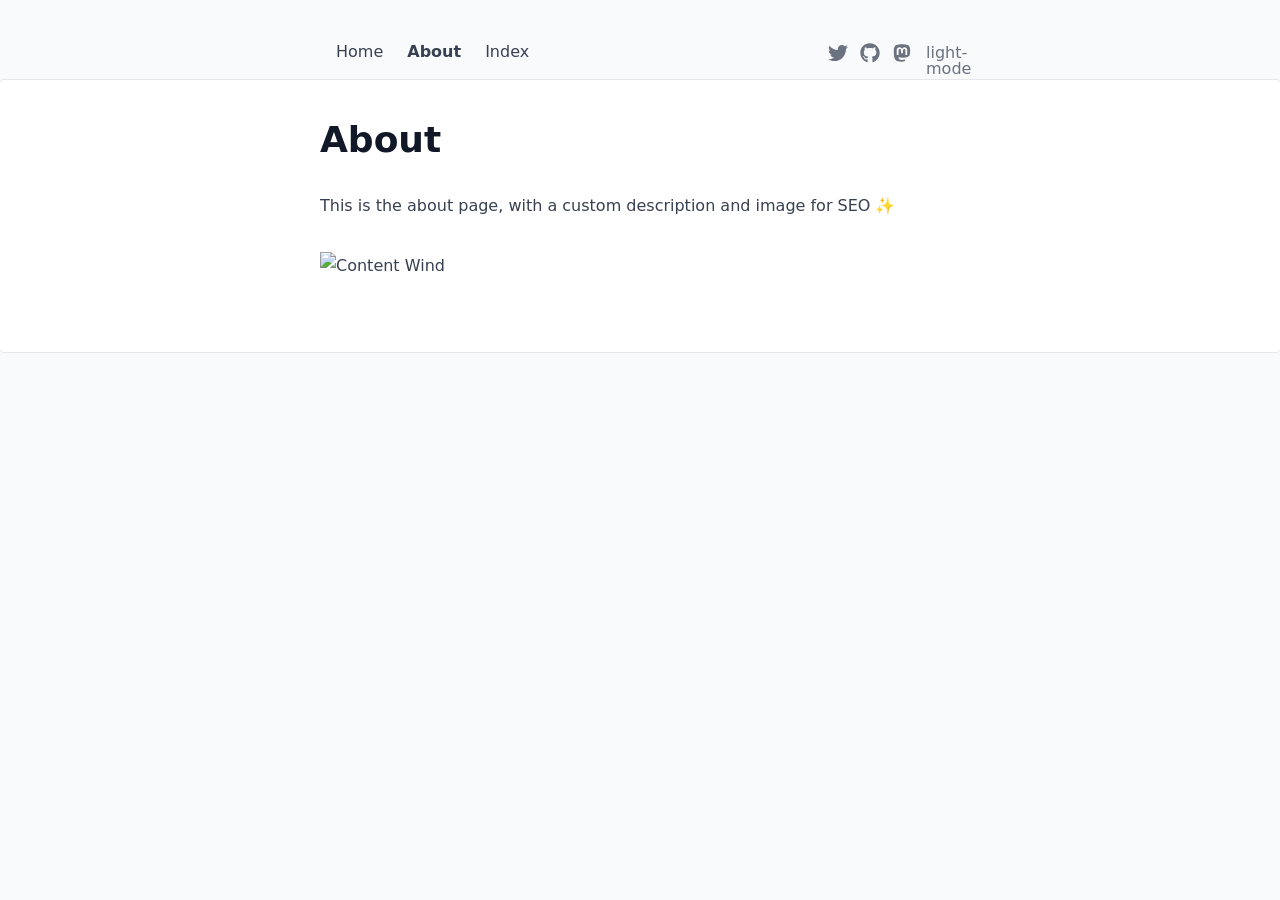
==== about/index.html @ bec076f8 "Deploying to gh-pages from @ littlecm/content-wind-nuxtstudio@ea7ce4c4b2f32c0694d47bd36c826106119cc2" ====
<!DOCTYPE html><html  lang="en" data-capo=""><head><meta charset="utf-8">
<meta name="viewport" content="width=device-width, initial-scale=1">
<title>About</title>
<style>/*! tailwindcss v3.4.10 | MIT License | https://tailwindcss.com*/*,:after,:before{border:0 solid #e5e7eb;box-sizing:border-box}:after,:before{--tw-content:""}:host,html{line-height:1.5;-webkit-text-size-adjust:100%;font-family:ui-sans-serif,system-ui,sans-serif,Apple Color Emoji,Segoe UI Emoji,Segoe UI Symbol,Noto Color Emoji;font-feature-settings:normal;font-variation-settings:normal;tab-size:4;-webkit-tap-highlight-color:transparent}body{line-height:inherit;margin:0}hr{border-top-width:1px;color:inherit;height:0}abbr:where([title]){-webkit-text-decoration:underline dotted;text-decoration:underline dotted}h1,h2,h3,h4,h5,h6{font-size:inherit;font-weight:inherit}a{color:inherit;text-decoration:inherit}b,strong{font-weight:bolder}code,kbd,pre,samp{font-family:ui-monospace,SFMono-Regular,Menlo,Monaco,Consolas,Liberation Mono,Courier New,monospace;font-feature-settings:normal;font-size:1em;font-variation-settings:normal}small{font-size:80%}sub,sup{font-size:75%;line-height:0;position:relative;vertical-align:initial}sub{bottom:-.25em}sup{top:-.5em}table{border-collapse:collapse;border-color:inherit;text-indent:0}button,input,optgroup,select,textarea{color:inherit;font-family:inherit;font-feature-settings:inherit;font-size:100%;font-variation-settings:inherit;font-weight:inherit;letter-spacing:inherit;line-height:inherit;margin:0;padding:0}button,select{text-transform:none}button,input:where([type=button]),input:where([type=reset]),input:where([type=submit]){-webkit-appearance:button;background-color:initial;background-image:none}:-moz-focusring{outline:auto}:-moz-ui-invalid{box-shadow:none}progress{vertical-align:initial}::-webkit-inner-spin-button,::-webkit-outer-spin-button{height:auto}[type=search]{-webkit-appearance:textfield;outline-offset:-2px}::-webkit-search-decoration{-webkit-appearance:none}::-webkit-file-upload-button{-webkit-appearance:button;font:inherit}summary{display:list-item}blockquote,dd,dl,figure,h1,h2,h3,h4,h5,h6,hr,p,pre{margin:0}fieldset{margin:0}fieldset,legend{padding:0}menu,ol,ul{list-style:none;margin:0;padding:0}dialog{padding:0}textarea{resize:vertical}input::placeholder,textarea::placeholder{color:#9ca3af;opacity:1}[role=button],button{cursor:pointer}:disabled{cursor:default}audio,canvas,embed,iframe,img,object,svg,video{display:block;vertical-align:middle}img,video{height:auto;max-width:100%}[hidden]{display:none}*,::backdrop,:after,:before{--tw-border-spacing-x:0;--tw-border-spacing-y:0;--tw-translate-x:0;--tw-translate-y:0;--tw-rotate:0;--tw-skew-x:0;--tw-skew-y:0;--tw-scale-x:1;--tw-scale-y:1;--tw-pan-x: ;--tw-pan-y: ;--tw-pinch-zoom: ;--tw-scroll-snap-strictness:proximity;--tw-gradient-from-position: ;--tw-gradient-via-position: ;--tw-gradient-to-position: ;--tw-ordinal: ;--tw-slashed-zero: ;--tw-numeric-figure: ;--tw-numeric-spacing: ;--tw-numeric-fraction: ;--tw-ring-inset: ;--tw-ring-offset-width:0px;--tw-ring-offset-color:#fff;--tw-ring-color:#3b82f680;--tw-ring-offset-shadow:0 0 #0000;--tw-ring-shadow:0 0 #0000;--tw-shadow:0 0 #0000;--tw-shadow-colored:0 0 #0000;--tw-blur: ;--tw-brightness: ;--tw-contrast: ;--tw-grayscale: ;--tw-hue-rotate: ;--tw-invert: ;--tw-saturate: ;--tw-sepia: ;--tw-drop-shadow: ;--tw-backdrop-blur: ;--tw-backdrop-brightness: ;--tw-backdrop-contrast: ;--tw-backdrop-grayscale: ;--tw-backdrop-hue-rotate: ;--tw-backdrop-invert: ;--tw-backdrop-opacity: ;--tw-backdrop-saturate: ;--tw-backdrop-sepia: ;--tw-contain-size: ;--tw-contain-layout: ;--tw-contain-paint: ;--tw-contain-style: }.prose{color:var(--tw-prose-body);max-width:65ch}.prose :where(p):not(:where([class~=not-prose],[class~=not-prose] *)){margin-bottom:1.25em;margin-top:1.25em}.prose :where([class~=lead]):not(:where([class~=not-prose],[class~=not-prose] *)){color:var(--tw-prose-lead);font-size:1.25em;line-height:1.6;margin-bottom:1.2em;margin-top:1.2em}.prose :where(a):not(:where([class~=not-prose],[class~=not-prose] *)){color:var(--tw-prose-links);font-weight:500;text-decoration:underline}.prose :where(strong):not(:where([class~=not-prose],[class~=not-prose] *)){color:var(--tw-prose-bold);font-weight:600}.prose :where(a strong):not(:where([class~=not-prose],[class~=not-prose] *)){color:inherit}.prose :where(blockquote strong):not(:where([class~=not-prose],[class~=not-prose] *)){color:inherit}.prose :where(thead th strong):not(:where([class~=not-prose],[class~=not-prose] *)){color:inherit}.prose :where(ol):not(:where([class~=not-prose],[class~=not-prose] *)){list-style-type:decimal;margin-bottom:1.25em;margin-top:1.25em;padding-inline-start:1.625em}.prose :where(ol[type=A]):not(:where([class~=not-prose],[class~=not-prose] *)){list-style-type:upper-alpha}.prose :where(ol[type=a]):not(:where([class~=not-prose],[class~=not-prose] *)){list-style-type:lower-alpha}.prose :where(ol[type=A s]):not(:where([class~=not-prose],[class~=not-prose] *)){list-style-type:upper-alpha}.prose :where(ol[type=a s]):not(:where([class~=not-prose],[class~=not-prose] *)){list-style-type:lower-alpha}.prose :where(ol[type=I]):not(:where([class~=not-prose],[class~=not-prose] *)){list-style-type:upper-roman}.prose :where(ol[type=i]):not(:where([class~=not-prose],[class~=not-prose] *)){list-style-type:lower-roman}.prose :where(ol[type=I s]):not(:where([class~=not-prose],[class~=not-prose] *)){list-style-type:upper-roman}.prose :where(ol[type=i s]):not(:where([class~=not-prose],[class~=not-prose] *)){list-style-type:lower-roman}.prose :where(ol[type="1"]):not(:where([class~=not-prose],[class~=not-prose] *)){list-style-type:decimal}.prose :where(ul):not(:where([class~=not-prose],[class~=not-prose] *)){list-style-type:disc;margin-bottom:1.25em;margin-top:1.25em;padding-inline-start:1.625em}.prose :where(ol>li):not(:where([class~=not-prose],[class~=not-prose] *))::marker{color:var(--tw-prose-counters);font-weight:400}.prose :where(ul>li):not(:where([class~=not-prose],[class~=not-prose] *))::marker{color:var(--tw-prose-bullets)}.prose :where(dt):not(:where([class~=not-prose],[class~=not-prose] *)){color:var(--tw-prose-headings);font-weight:600;margin-top:1.25em}.prose :where(hr):not(:where([class~=not-prose],[class~=not-prose] *)){border-color:var(--tw-prose-hr);border-top-width:1px;margin-bottom:3em;margin-top:3em}.prose :where(blockquote):not(:where([class~=not-prose],[class~=not-prose] *)){border-inline-start-color:var(--tw-prose-quote-borders);border-inline-start-width:.25rem;color:var(--tw-prose-quotes);font-style:italic;font-weight:500;margin-bottom:1.6em;margin-top:1.6em;padding-inline-start:1em;quotes:"\201C""\201D""\2018""\2019"}.prose :where(blockquote p:first-of-type):not(:where([class~=not-prose],[class~=not-prose] *)):before{content:open-quote}.prose :where(blockquote p:last-of-type):not(:where([class~=not-prose],[class~=not-prose] *)):after{content:close-quote}.prose :where(h1):not(:where([class~=not-prose],[class~=not-prose] *)){color:var(--tw-prose-headings);font-size:2.25em;font-weight:800;line-height:1.1111111;margin-bottom:.8888889em;margin-top:0}.prose :where(h1 strong):not(:where([class~=not-prose],[class~=not-prose] *)){color:inherit;font-weight:900}.prose :where(h2):not(:where([class~=not-prose],[class~=not-prose] *)){color:var(--tw-prose-headings);font-size:1.5em;font-weight:700;line-height:1.3333333;margin-bottom:1em;margin-top:2em}.prose :where(h2 strong):not(:where([class~=not-prose],[class~=not-prose] *)){color:inherit;font-weight:800}.prose :where(h3):not(:where([class~=not-prose],[class~=not-prose] *)){color:var(--tw-prose-headings);font-size:1.25em;font-weight:600;line-height:1.6;margin-bottom:.6em;margin-top:1.6em}.prose :where(h3 strong):not(:where([class~=not-prose],[class~=not-prose] *)){color:inherit;font-weight:700}.prose :where(h4):not(:where([class~=not-prose],[class~=not-prose] *)){color:var(--tw-prose-headings);font-weight:600;line-height:1.5;margin-bottom:.5em;margin-top:1.5em}.prose :where(h4 strong):not(:where([class~=not-prose],[class~=not-prose] *)){color:inherit;font-weight:700}.prose :where(img):not(:where([class~=not-prose],[class~=not-prose] *)){margin-bottom:2em;margin-top:2em}.prose :where(picture):not(:where([class~=not-prose],[class~=not-prose] *)){display:block;margin-bottom:2em;margin-top:2em}.prose :where(video):not(:where([class~=not-prose],[class~=not-prose] *)){margin-bottom:2em;margin-top:2em}.prose :where(kbd):not(:where([class~=not-prose],[class~=not-prose] *)){border-radius:.3125rem;box-shadow:0 0 0 1px rgb(var(--tw-prose-kbd-shadows)/10%),0 3px 0 rgb(var(--tw-prose-kbd-shadows)/10%);color:var(--tw-prose-kbd);font-family:inherit;font-size:.875em;font-weight:500;padding-inline-end:.375em;padding-bottom:.1875em;padding-top:.1875em;padding-inline-start:.375em}.prose :where(code):not(:where([class~=not-prose],[class~=not-prose] *)){color:var(--tw-prose-code);font-size:.875em;font-weight:600}.prose :where(code):not(:where([class~=not-prose],[class~=not-prose] *)):before{content:"`"}.prose :where(code):not(:where([class~=not-prose],[class~=not-prose] *)):after{content:"`"}.prose :where(a code):not(:where([class~=not-prose],[class~=not-prose] *)){color:inherit}.prose :where(h1 code):not(:where([class~=not-prose],[class~=not-prose] *)){color:inherit}.prose :where(h2 code):not(:where([class~=not-prose],[class~=not-prose] *)){color:inherit;font-size:.875em}.prose :where(h3 code):not(:where([class~=not-prose],[class~=not-prose] *)){color:inherit;font-size:.9em}.prose :where(h4 code):not(:where([class~=not-prose],[class~=not-prose] *)){color:inherit}.prose :where(blockquote code):not(:where([class~=not-prose],[class~=not-prose] *)){color:inherit}.prose :where(thead th code):not(:where([class~=not-prose],[class~=not-prose] *)){color:inherit}.prose :where(pre):not(:where([class~=not-prose],[class~=not-prose] *)){background-color:var(--tw-prose-pre-bg);border-radius:.375rem;color:var(--tw-prose-pre-code);font-size:.875em;font-weight:400;line-height:1.7142857;margin-bottom:1.7142857em;margin-top:1.7142857em;overflow-x:auto;padding-inline-end:1.1428571em;padding-bottom:.8571429em;padding-top:.8571429em;padding-inline-start:1.1428571em}.prose :where(pre code):not(:where([class~=not-prose],[class~=not-prose] *)){background-color:initial;border-radius:0;border-width:0;color:inherit;font-family:inherit;font-size:inherit;font-weight:inherit;line-height:inherit;padding:0}.prose :where(pre code):not(:where([class~=not-prose],[class~=not-prose] *)):before{content:none}.prose :where(pre code):not(:where([class~=not-prose],[class~=not-prose] *)):after{content:none}.prose :where(table):not(:where([class~=not-prose],[class~=not-prose] *)){font-size:.875em;line-height:1.7142857;margin-bottom:2em;margin-top:2em;table-layout:auto;width:100%}.prose :where(thead):not(:where([class~=not-prose],[class~=not-prose] *)){border-bottom-color:var(--tw-prose-th-borders);border-bottom-width:1px}.prose :where(thead th):not(:where([class~=not-prose],[class~=not-prose] *)){color:var(--tw-prose-headings);font-weight:600;padding-inline-end:.5714286em;padding-bottom:.5714286em;padding-inline-start:.5714286em;vertical-align:bottom}.prose :where(tbody tr):not(:where([class~=not-prose],[class~=not-prose] *)){border-bottom-color:var(--tw-prose-td-borders);border-bottom-width:1px}.prose :where(tbody tr:last-child):not(:where([class~=not-prose],[class~=not-prose] *)){border-bottom-width:0}.prose :where(tbody td):not(:where([class~=not-prose],[class~=not-prose] *)){vertical-align:initial}.prose :where(tfoot):not(:where([class~=not-prose],[class~=not-prose] *)){border-top-color:var(--tw-prose-th-borders);border-top-width:1px}.prose :where(tfoot td):not(:where([class~=not-prose],[class~=not-prose] *)){vertical-align:top}.prose :where(th,td):not(:where([class~=not-prose],[class~=not-prose] *)){text-align:start}.prose :where(figure>*):not(:where([class~=not-prose],[class~=not-prose] *)){margin-bottom:0;margin-top:0}.prose :where(figcaption):not(:where([class~=not-prose],[class~=not-prose] *)){color:var(--tw-prose-captions);font-size:.875em;line-height:1.4285714;margin-top:.8571429em}.prose{--tw-prose-body:#374151;--tw-prose-headings:#111827;--tw-prose-lead:#4b5563;--tw-prose-links:#111827;--tw-prose-bold:#111827;--tw-prose-counters:#6b7280;--tw-prose-bullets:#d1d5db;--tw-prose-hr:#e5e7eb;--tw-prose-quotes:#111827;--tw-prose-quote-borders:#e5e7eb;--tw-prose-captions:#6b7280;--tw-prose-kbd:#111827;--tw-prose-kbd-shadows:17 24 39;--tw-prose-code:#111827;--tw-prose-pre-code:#e5e7eb;--tw-prose-pre-bg:#1f2937;--tw-prose-th-borders:#d1d5db;--tw-prose-td-borders:#e5e7eb;--tw-prose-invert-body:#d1d5db;--tw-prose-invert-headings:#fff;--tw-prose-invert-lead:#9ca3af;--tw-prose-invert-links:#fff;--tw-prose-invert-bold:#fff;--tw-prose-invert-counters:#9ca3af;--tw-prose-invert-bullets:#4b5563;--tw-prose-invert-hr:#374151;--tw-prose-invert-quotes:#f3f4f6;--tw-prose-invert-quote-borders:#374151;--tw-prose-invert-captions:#9ca3af;--tw-prose-invert-kbd:#fff;--tw-prose-invert-kbd-shadows:255 255 255;--tw-prose-invert-code:#fff;--tw-prose-invert-pre-code:#d1d5db;--tw-prose-invert-pre-bg:#00000080;--tw-prose-invert-th-borders:#4b5563;--tw-prose-invert-td-borders:#374151;font-size:1rem;line-height:1.75}.prose :where(picture>img):not(:where([class~=not-prose],[class~=not-prose] *)){margin-bottom:0;margin-top:0}.prose :where(li):not(:where([class~=not-prose],[class~=not-prose] *)){margin-bottom:.5em;margin-top:.5em}.prose :where(ol>li):not(:where([class~=not-prose],[class~=not-prose] *)){padding-inline-start:.375em}.prose :where(ul>li):not(:where([class~=not-prose],[class~=not-prose] *)){padding-inline-start:.375em}.prose :where(.prose>ul>li p):not(:where([class~=not-prose],[class~=not-prose] *)){margin-bottom:.75em;margin-top:.75em}.prose :where(.prose>ul>li>p:first-child):not(:where([class~=not-prose],[class~=not-prose] *)){margin-top:1.25em}.prose :where(.prose>ul>li>p:last-child):not(:where([class~=not-prose],[class~=not-prose] *)){margin-bottom:1.25em}.prose :where(.prose>ol>li>p:first-child):not(:where([class~=not-prose],[class~=not-prose] *)){margin-top:1.25em}.prose :where(.prose>ol>li>p:last-child):not(:where([class~=not-prose],[class~=not-prose] *)){margin-bottom:1.25em}.prose :where(ul ul,ul ol,ol ul,ol ol):not(:where([class~=not-prose],[class~=not-prose] *)){margin-bottom:.75em;margin-top:.75em}.prose :where(dl):not(:where([class~=not-prose],[class~=not-prose] *)){margin-bottom:1.25em;margin-top:1.25em}.prose :where(dd):not(:where([class~=not-prose],[class~=not-prose] *)){margin-top:.5em;padding-inline-start:1.625em}.prose :where(hr+*):not(:where([class~=not-prose],[class~=not-prose] *)){margin-top:0}.prose :where(h2+*):not(:where([class~=not-prose],[class~=not-prose] *)){margin-top:0}.prose :where(h3+*):not(:where([class~=not-prose],[class~=not-prose] *)){margin-top:0}.prose :where(h4+*):not(:where([class~=not-prose],[class~=not-prose] *)){margin-top:0}.prose :where(thead th:first-child):not(:where([class~=not-prose],[class~=not-prose] *)){padding-inline-start:0}.prose :where(thead th:last-child):not(:where([class~=not-prose],[class~=not-prose] *)){padding-inline-end:0}.prose :where(tbody td,tfoot td):not(:where([class~=not-prose],[class~=not-prose] *)){padding-inline-end:.5714286em;padding-bottom:.5714286em;padding-top:.5714286em;padding-inline-start:.5714286em}.prose :where(tbody td:first-child,tfoot td:first-child):not(:where([class~=not-prose],[class~=not-prose] *)){padding-inline-start:0}.prose :where(tbody td:last-child,tfoot td:last-child):not(:where([class~=not-prose],[class~=not-prose] *)){padding-inline-end:0}.prose :where(figure):not(:where([class~=not-prose],[class~=not-prose] *)){margin-bottom:2em;margin-top:2em}.prose :where(.prose>:first-child):not(:where([class~=not-prose],[class~=not-prose] *)){margin-top:0}.prose :where(.prose>:last-child):not(:where([class~=not-prose],[class~=not-prose] *)){margin-bottom:0}.sr-only{height:1px;margin:-1px;overflow:hidden;padding:0;position:absolute;width:1px;clip:rect(0,0,0,0);border-width:0;white-space:nowrap}.static{position:static}.m-auto{margin:auto}.mx-auto{margin-left:auto;margin-right:auto}.mr-6{margin-right:1.5rem}.block{display:block}.inline-block{display:inline-block}.inline{display:inline}.flex{display:flex}.inline-flex{display:inline-flex}.h-4{height:1rem}.h-5{height:1.25rem}.w-4{width:1rem}.w-5{width:1.25rem}.max-w-2xl{max-width:42rem}.max-w-full{max-width:100%}.max-w-none{max-width:none}.items-center{align-items:center}.justify-between{justify-content:space-between}.gap-1{gap:.25rem}.space-x-3>:not([hidden])~:not([hidden]){--tw-space-x-reverse:0;margin-left:calc(.75rem*(1 - var(--tw-space-x-reverse)));margin-right:calc(.75rem*var(--tw-space-x-reverse))}.overflow-x-auto{overflow-x:auto}.rounded{border-radius:.25rem}.bg-gray-50{--tw-bg-opacity:1;background-color:rgb(249 250 251/var(--tw-bg-opacity))}.bg-gray-800{--tw-bg-opacity:1;background-color:rgb(31 41 55/var(--tw-bg-opacity))}.bg-white{--tw-bg-opacity:1;background-color:rgb(255 255 255/var(--tw-bg-opacity))}.px-3{padding-left:.75rem;padding-right:.75rem}.px-4{padding-left:1rem;padding-right:1rem}.py-1{padding-bottom:.25rem;padding-top:.25rem}.py-10{padding-bottom:2.5rem;padding-top:2.5rem}.py-4{padding-bottom:1rem;padding-top:1rem}.text-2xl{font-size:1.5rem;line-height:2rem}.font-bold{font-weight:700}.text-black{--tw-text-opacity:1;color:rgb(0 0 0/var(--tw-text-opacity))}.text-gray-500{--tw-text-opacity:1;color:rgb(107 114 128/var(--tw-text-opacity))}.text-gray-700{--tw-text-opacity:1;color:rgb(55 65 81/var(--tw-text-opacity))}.text-white{--tw-text-opacity:1;color:rgb(255 255 255/var(--tw-text-opacity))}.no-underline{text-decoration-line:none}.ring-1{--tw-ring-offset-shadow:var(--tw-ring-inset) 0 0 0 var(--tw-ring-offset-width) var(--tw-ring-offset-color);--tw-ring-shadow:var(--tw-ring-inset) 0 0 0 calc(1px + var(--tw-ring-offset-width)) var(--tw-ring-color);box-shadow:var(--tw-ring-offset-shadow),var(--tw-ring-shadow),var(--tw-shadow,0 0 #0000)}.ring-gray-200{--tw-ring-opacity:1;--tw-ring-color:rgb(229 231 235/var(--tw-ring-opacity))}.transition{transition-duration:.15s;transition-property:color,background-color,border-color,text-decoration-color,fill,stroke,opacity,box-shadow,transform,filter,-webkit-backdrop-filter;transition-property:color,background-color,border-color,text-decoration-color,fill,stroke,opacity,box-shadow,transform,filter,backdrop-filter;transition-property:color,background-color,border-color,text-decoration-color,fill,stroke,opacity,box-shadow,transform,filter,backdrop-filter,-webkit-backdrop-filter;transition-timing-function:cubic-bezier(.4,0,.2,1)}.dark\:prose-invert:is(.dark *){--tw-prose-body:var(--tw-prose-invert-body);--tw-prose-headings:var(--tw-prose-invert-headings);--tw-prose-lead:var(--tw-prose-invert-lead);--tw-prose-links:var(--tw-prose-invert-links);--tw-prose-bold:var(--tw-prose-invert-bold);--tw-prose-counters:var(--tw-prose-invert-counters);--tw-prose-bullets:var(--tw-prose-invert-bullets);--tw-prose-hr:var(--tw-prose-invert-hr);--tw-prose-quotes:var(--tw-prose-invert-quotes);--tw-prose-quote-borders:var(--tw-prose-invert-quote-borders);--tw-prose-captions:var(--tw-prose-invert-captions);--tw-prose-kbd:var(--tw-prose-invert-kbd);--tw-prose-kbd-shadows:var(--tw-prose-invert-kbd-shadows);--tw-prose-code:var(--tw-prose-invert-code);--tw-prose-pre-code:var(--tw-prose-invert-pre-code);--tw-prose-pre-bg:var(--tw-prose-invert-pre-bg);--tw-prose-th-borders:var(--tw-prose-invert-th-borders);--tw-prose-td-borders:var(--tw-prose-invert-td-borders)}.hover\:text-gray-700:hover{--tw-text-opacity:1;color:rgb(55 65 81/var(--tw-text-opacity))}.prose-a\:border-b :is(:where(a):not(:where([class~=not-prose],[class~=not-prose] *))){border-bottom-width:1px}.prose-a\:border-dashed :is(:where(a):not(:where([class~=not-prose],[class~=not-prose] *))){border-style:dashed}.prose-a\:font-normal :is(:where(a):not(:where([class~=not-prose],[class~=not-prose] *))){font-weight:400}.prose-a\:no-underline :is(:where(a):not(:where([class~=not-prose],[class~=not-prose] *))){text-decoration-line:none}.hover\:prose-a\:border-solid :is(:where(a):not(:where([class~=not-prose],[class~=not-prose] *))):hover{border-style:solid}.hover\:prose-a\:border-primary-400 :is(:where(a):not(:where([class~=not-prose],[class~=not-prose] *))):hover{--tw-border-opacity:1;border-color:rgb(52 211 153/var(--tw-border-opacity))}.hover\:prose-a\:text-primary-400 :is(:where(a):not(:where([class~=not-prose],[class~=not-prose] *))):hover{--tw-text-opacity:1;color:rgb(52 211 153/var(--tw-text-opacity))}.prose-pre\:bg-gray-100 :is(:where(pre):not(:where([class~=not-prose],[class~=not-prose] *))){--tw-bg-opacity:1;background-color:rgb(243 244 246/var(--tw-bg-opacity))}.dark\:bg-gray-200:is(.dark *){--tw-bg-opacity:1;background-color:rgb(229 231 235/var(--tw-bg-opacity))}.dark\:bg-gray-800:is(.dark *){--tw-bg-opacity:1;background-color:rgb(31 41 55/var(--tw-bg-opacity))}.dark\:bg-gray-900:is(.dark *){--tw-bg-opacity:1;background-color:rgb(17 24 39/var(--tw-bg-opacity))}.dark\:text-gray-100:is(.dark *){--tw-text-opacity:1;color:rgb(243 244 246/var(--tw-text-opacity))}.dark\:text-gray-200:is(.dark *){--tw-text-opacity:1;color:rgb(229 231 235/var(--tw-text-opacity))}.dark\:text-gray-300:is(.dark *){--tw-text-opacity:1;color:rgb(209 213 219/var(--tw-text-opacity))}.dark\:text-gray-950:is(.dark *){--tw-text-opacity:1;color:rgb(3 7 18/var(--tw-text-opacity))}.dark\:ring-gray-700:is(.dark *){--tw-ring-opacity:1;--tw-ring-color:rgb(55 65 81/var(--tw-ring-opacity))}.dark\:hover\:text-gray-300:hover:is(.dark *){--tw-text-opacity:1;color:rgb(209 213 219/var(--tw-text-opacity))}.dark\:prose-pre\:bg-gray-900 :is(:where(pre):not(:where([class~=not-prose],[class~=not-prose] *))):is(.dark *){--tw-bg-opacity:1;background-color:rgb(17 24 39/var(--tw-bg-opacity))}@media (min-width:640px){.sm\:rounded{border-radius:.25rem}.sm\:rounded-lg{border-radius:.5rem}.sm\:px-8{padding-left:2rem;padding-right:2rem}.sm\:pb-10{padding-bottom:2.5rem}.sm\:pt-6{padding-top:1.5rem}.sm\:shadow{--tw-shadow:0 1px 3px 0 #0000001a,0 1px 2px -1px #0000001a;--tw-shadow-colored:0 1px 3px 0 var(--tw-shadow-color),0 1px 2px -1px var(--tw-shadow-color);box-shadow:var(--tw-ring-offset-shadow,0 0 #0000),var(--tw-ring-shadow,0 0 #0000),var(--tw-shadow)}}</style>
<style>.icon[data-v-f4a6dd80]{display:inline-block;vertical-align:middle}</style>
<style>body{--tw-bg-opacity:1;background-color:rgb(249 250 251/var(--tw-bg-opacity));--tw-text-opacity:1;color:rgb(0 0 0/var(--tw-text-opacity))}body:is(.dark *){--tw-bg-opacity:1;background-color:rgb(17 24 39/var(--tw-bg-opacity));--tw-text-opacity:1;color:rgb(255 255 255/var(--tw-text-opacity))}</style>
<link rel="stylesheet" href="/_nuxt/entry.CQz3Wn0N.css">
<link rel="preload" as="fetch" crossorigin="anonymous" href="/about/_payload.json?7695bf20-0f64-4bf4-b81d-753fb280ba11">
<link rel="modulepreload" as="script" crossorigin href="/_nuxt/Cdepom3d.js">
<link rel="modulepreload" as="script" crossorigin href="/_nuxt/CNMyKRgk.js">
<link rel="modulepreload" as="script" crossorigin href="/_nuxt/_u8pw--Z.js">
<link rel="modulepreload" as="script" crossorigin href="/_nuxt/VSjQrYeN.js">
<link rel="modulepreload" as="script" crossorigin href="/_nuxt/DGyQ_yeI.js">
<link rel="modulepreload" as="script" crossorigin href="/_nuxt/Dnd51l0P.js">
<link rel="modulepreload" as="script" crossorigin href="/_nuxt/DR96jGgF.js">
<link rel="modulepreload" as="script" crossorigin href="/_nuxt/DgOHeTOK.js">
<link rel="modulepreload" as="script" crossorigin href="/_nuxt/C9tsbAKn.js">
<link rel="modulepreload" as="script" crossorigin href="/_nuxt/ZJQYYYzf.js">
<link rel="modulepreload" as="script" crossorigin href="/_nuxt/GQKfCUzv.js">
<link rel="modulepreload" as="script" crossorigin href="/_nuxt/BX26s_r9.js">
<link rel="modulepreload" as="script" crossorigin href="/_nuxt/drKTGbW1.js">
<link rel="prefetch" as="script" crossorigin href="/_nuxt/a5YIzCCX.js">
<link rel="prefetch" as="script" crossorigin href="/_nuxt/CEcThXW4.js">
<link rel="prefetch" as="style" href="/_nuxt/useStudio.C5AIQshb.css">
<link rel="prefetch" as="script" crossorigin href="/_nuxt/AhoCKgQL.js">
<link rel="prefetch" as="script" crossorigin href="/_nuxt/DsAGTgHe.js">
<link rel="prefetch" as="script" crossorigin href="/_nuxt/C63B8qyX.js">
<meta name="twitter:card" content="summary_large_image">
<meta property="og:title" content="About">
<meta name="description" content="This is a custom description for Content Wind about page.">
<meta property="og:description" content="This is a custom description for Content Wind about page.">
<meta property="og:image" content="https://fastly.picsum.photos/id/866/536/354.jpg?hmac=tGofDTV7tl2rprappPzKFiZ9vDh5MKj39oa2D--gqhA">
<script type="module" src="/_nuxt/Cdepom3d.js" crossorigin></script><script>"use strict";(()=>{const a=window,e=document.documentElement,c=window.localStorage,d=["dark","light"],n=c&&c.getItem&&c.getItem("nuxt-color-mode")||"system";let l=n==="system"?f():n;const i=e.getAttribute("data-color-mode-forced");i&&(l=i),r(l),a["__NUXT_COLOR_MODE__"]={preference:n,value:l,getColorScheme:f,addColorScheme:r,removeColorScheme:u};function r(o){const t=""+o+"",s="";e.classList?e.classList.add(t):e.className+=" "+t,s&&e.setAttribute("data-"+s,o)}function u(o){const t=""+o+"",s="";e.classList?e.classList.remove(t):e.className=e.className.replace(new RegExp(t,"g"),""),s&&e.removeAttribute("data-"+s)}function m(o){return a.matchMedia("(prefers-color-scheme"+o+")")}function f(){if(a.matchMedia&&m("").media!=="not all"){for(const o of d)if(m(":"+o).matches)return o}return"light"}})();</script></head><body><div id="__nuxt"><div class="sm:pt-6 sm:pb-10"><!----><!----><!----><div class="nuxt-loading-indicator" style="position:fixed;top:0;right:0;left:0;pointer-events:none;width:auto;height:3px;opacity:0;background:repeating-linear-gradient(to right,#00dc82 0%,#34cdfe 50%,#0047e1 100%);background-size:Infinity% auto;transform:scaleX(0%);transform-origin:left;transition:transform 0.1s, height 0.4s, opacity 0.4s;z-index:999999;"></div><div class="flex justify-between max-w-2xl px-4 py-4 mx-auto sm:px-8"><div class="text-gray-700 dark:text-gray-200"><!--[--><a href="/" class="mr-6">Home</a><a aria-current="page" href="/about" class="font-bold router-link-exact-active mr-6">About</a><a href="/test.md" class="mr-6">Index</a><!--]--></div><div class="space-x-3 transition text-gray-500"><a href="https://twitter.com/Atinux" title="Twitter" class="dark:text-gray-100 hover:text-gray-700 dark:hover:text-gray-300"><svg xmlns="http://www.w3.org/2000/svg" xmlns:xlink="http://www.w3.org/1999/xlink" aria-hidden="true" role="img" class="icon w-5 h-5" style="" width="1em" height="1em" viewBox="0 0 512 512" data-v-f4a6dd80><path fill="currentColor" d="M459.37 151.716c.325 4.548.325 9.097.325 13.645c0 138.72-105.583 298.558-298.558 298.558c-59.452 0-114.68-17.219-161.137-47.106c8.447.974 16.568 1.299 25.34 1.299c49.055 0 94.213-16.568 130.274-44.832c-46.132-.975-84.792-31.188-98.112-72.772c6.498.974 12.995 1.624 19.818 1.624c9.421 0 18.843-1.3 27.614-3.573c-48.081-9.747-84.143-51.98-84.143-102.985v-1.299c13.969 7.797 30.214 12.67 47.431 13.319c-28.264-18.843-46.781-51.005-46.781-87.391c0-19.492 5.197-37.36 14.294-52.954c51.655 63.675 129.3 105.258 216.365 109.807c-1.624-7.797-2.599-15.918-2.599-24.04c0-57.828 46.782-104.934 104.934-104.934c30.213 0 57.502 12.67 76.67 33.137c23.715-4.548 46.456-13.32 66.599-25.34c-7.798 24.366-24.366 44.833-46.132 57.827c21.117-2.273 41.584-8.122 60.426-16.243c-14.292 20.791-32.161 39.308-52.628 54.253"/></svg></a><a href="https://github.com/Atinux/content-wind" title="GitHub" class="dark:text-gray-100 hover:text-gray-700 dark:hover:text-gray-300"><svg xmlns="http://www.w3.org/2000/svg" xmlns:xlink="http://www.w3.org/1999/xlink" aria-hidden="true" role="img" class="icon w-5 h-5" style="" width="1em" height="1em" viewBox="0 0 496 512" data-v-f4a6dd80><path fill="currentColor" d="M165.9 397.4c0 2-2.3 3.6-5.2 3.6c-3.3.3-5.6-1.3-5.6-3.6c0-2 2.3-3.6 5.2-3.6c3-.3 5.6 1.3 5.6 3.6m-31.1-4.5c-.7 2 1.3 4.3 4.3 4.9c2.6 1 5.6 0 6.2-2s-1.3-4.3-4.3-5.2c-2.6-.7-5.5.3-6.2 2.3m44.2-1.7c-2.9.7-4.9 2.6-4.6 4.9c.3 2 2.9 3.3 5.9 2.6c2.9-.7 4.9-2.6 4.6-4.6c-.3-1.9-3-3.2-5.9-2.9M244.8 8C106.1 8 0 113.3 0 252c0 110.9 69.8 205.8 169.5 239.2c12.8 2.3 17.3-5.6 17.3-12.1c0-6.2-.3-40.4-.3-61.4c0 0-70 15-84.7-29.8c0 0-11.4-29.1-27.8-36.6c0 0-22.9-15.7 1.6-15.4c0 0 24.9 2 38.6 25.8c21.9 38.6 58.6 27.5 72.9 20.9c2.3-16 8.8-27.1 16-33.7c-55.9-6.2-112.3-14.3-112.3-110.5c0-27.5 7.6-41.3 23.6-58.9c-2.6-6.5-11.1-33.3 2.6-67.9c20.9-6.5 69 27 69 27c20-5.6 41.5-8.5 62.8-8.5s42.8 2.9 62.8 8.5c0 0 48.1-33.6 69-27c13.7 34.7 5.2 61.4 2.6 67.9c16 17.7 25.8 31.5 25.8 58.9c0 96.5-58.9 104.2-114.8 110.5c9.2 7.9 17 22.9 17 46.4c0 33.7-.3 75.4-.3 83.6c0 6.5 4.6 14.4 17.3 12.1C428.2 457.8 496 362.9 496 252C496 113.3 383.5 8 244.8 8M97.2 352.9c-1.3 1-1 3.3.7 5.2c1.6 1.6 3.9 2.3 5.2 1c1.3-1 1-3.3-.7-5.2c-1.6-1.6-3.9-2.3-5.2-1m-10.8-8.1c-.7 1.3.3 2.9 2.3 3.9c1.6 1 3.6.7 4.3-.7c.7-1.3-.3-2.9-2.3-3.9c-2-.6-3.6-.3-4.3.7m32.4 35.6c-1.6 1.3-1 4.3 1.3 6.2c2.3 2.3 5.2 2.6 6.5 1c1.3-1.3.7-4.3-1.3-6.2c-2.2-2.3-5.2-2.6-6.5-1m-11.4-14.7c-1.6 1-1.6 3.6 0 5.9s4.3 3.3 5.6 2.3c1.6-1.3 1.6-3.9 0-6.2c-1.4-2.3-4-3.3-5.6-2"/></svg></a><a href="https://elk.zone/@atinux@webtoo.ls" title="Mastodon" class="dark:text-gray-100 hover:text-gray-700 dark:hover:text-gray-300"><svg xmlns="http://www.w3.org/2000/svg" xmlns:xlink="http://www.w3.org/1999/xlink" aria-hidden="true" role="img" class="icon w-5 h-5" style="" width="1em" height="1em" viewBox="0 0 448 512" data-v-f4a6dd80><path fill="currentColor" d="M433 179.11c0-97.2-63.71-125.7-63.71-125.7c-62.52-28.7-228.56-28.4-290.48 0c0 0-63.72 28.5-63.72 125.7c0 115.7-6.6 259.4 105.63 289.1c40.51 10.7 75.32 13 103.33 11.4c50.81-2.8 79.32-18.1 79.32-18.1l-1.7-36.9s-36.31 11.4-77.12 10.1c-40.41-1.4-83-4.4-89.63-54a102.5 102.5 0 0 1-.9-13.9c85.63 20.9 158.65 9.1 178.75 6.7c56.12-6.7 105-41.3 111.23-72.9c9.8-49.8 9-121.5 9-121.5m-75.12 125.2h-46.63v-114.2c0-49.7-64-51.6-64 6.9v62.5h-46.33V197c0-58.5-64-56.6-64-6.9v114.2H90.19c0-122.1-5.2-147.9 18.41-175c25.9-28.9 79.82-30.8 103.83 6.1l11.6 19.5l11.6-19.5c24.11-37.1 78.12-34.8 103.83-6.1c23.71 27.3 18.4 53 18.4 175z"/></svg></a><button aria-label="Color Mode" class="inline-block w-5 dark:text-gray-100 hover:text-gray-700 dark:hover:text-gray-300"><span>...</span></button></div></div><!--[--><div class="document-driven-page"><div class="py-10 m-auto bg-white sm:px-8 ring-1 ring-gray-200 dark:ring-gray-700 dark:bg-gray-800 sm:rounded"><main class="max-w-2xl px-4 mx-auto prose dark:prose-invert prose-pre:bg-gray-100 dark:prose-pre:bg-gray-900 hover:prose-a:text-primary-400 prose-a:font-normal prose-a:no-underline prose-a:border-dashed prose-a:border-b hover:prose-a:border-solid hover:prose-a:border-primary-400"><!--[--><div><h1 id="about"><!--[-->About<!--]--></h1><p><!--[-->This is the about page, with a custom description and image for SEO ✨<!--]--></p><p><!--[--><img src="https://fastly.picsum.photos/id/866/536/354.jpg?hmac=tGofDTV7tl2rprappPzKFiZ9vDh5MKj39oa2D--gqhA" alt="Content Wind"><!--]--></p></div><!--]--></main></div></div><!--]--></div></div><div id="teleports"></div><script type="application/json" id="__NUXT_DATA__" data-ssr="true" data-src="/about/_payload.json?7695bf20-0f64-4bf4-b81d-753fb280ba11">[{"state":1,"once":91,"_errors":92,"serverRendered":5,"path":11,"prerenderedAt":94},["Reactive",2],{"$scolor-mode":3,"$sdd-pages":7,"$sdd-surrounds":53,"$sdd-globals":72,"$sdd-navigation":74,"$sicons":80},{"preference":4,"value":4,"unknown":5,"forced":6},"system",true,false,["ShallowRef",8],["ShallowReactive",9],{"/about":10},{"_path":11,"_dir":12,"_draft":6,"_partial":6,"_locale":12,"title":13,"description":14,"navigation":15,"layout":16,"head":17,"body":20,"_type":47,"_id":48,"_source":49,"_file":50,"_stem":51,"_extension":52},"/about","","About","This is the about page, with a custom description and image for SEO ✨",{"title":13},"full-width",{"description":18,"image":19},"This is a custom description for Content Wind about page.","https://fastly.picsum.photos/id/866/536/354.jpg?hmac=tGofDTV7tl2rprappPzKFiZ9vDh5MKj39oa2D--gqhA",{"type":21,"children":22,"toc":44},"root",[23,31,36],{"type":24,"tag":25,"props":26,"children":28},"element","h1",{"id":27},"about",[29],{"type":30,"value":13},"text",{"type":24,"tag":32,"props":33,"children":34},"p",{},[35],{"type":30,"value":14},{"type":24,"tag":32,"props":37,"children":38},{},[39],{"type":24,"tag":40,"props":41,"children":43},"img",{"alt":42,"src":19},"Content Wind",[],{"title":12,"searchDepth":45,"depth":45,"links":46},2,[],"markdown","content:2.about.md","content","2.about.md","2.about","md",["ShallowRef",54],["ShallowReactive",55],{"/about":56},[57,65],{"_path":58,"_dir":12,"_draft":6,"_partial":6,"_locale":12,"title":42,"description":59,"navigation":60,"_type":47,"_id":62,"_source":49,"_file":63,"_stem":64,"_extension":52},"/","A lightweight Nuxt theme to build a Markdown driven website, based on Nuxt Content, TailwindCSS and Iconify ✨",{"title":61},"Home","content:1.index.md","1.index.md","1.index",{"_path":66,"_dir":12,"_draft":6,"_partial":6,"_locale":12,"title":67,"description":68,"_type":47,"_id":69,"_source":49,"_file":70,"_stem":71,"_extension":52},"/test.md","Index","title: \"Markdown Page Showcase\"","content:test.md:1.index.md","test.md/1.index.md","test.md/1.index",["ShallowRef",73],{},[75,76,77],{"title":61,"_path":58},{"title":13,"_path":11,"layout":16},{"title":67,"_path":66,"children":78},[79],{"title":67,"_path":66},{"fa-brands:twitter":81,"fa-brands:github":85,"fa-brands:mastodon":88},{"left":82,"top":82,"width":83,"height":83,"rotate":82,"vFlip":6,"hFlip":6,"body":84},0,512,"\u003Cpath fill=\"currentColor\" d=\"M459.37 151.716c.325 4.548.325 9.097.325 13.645c0 138.72-105.583 298.558-298.558 298.558c-59.452 0-114.68-17.219-161.137-47.106c8.447.974 16.568 1.299 25.34 1.299c49.055 0 94.213-16.568 130.274-44.832c-46.132-.975-84.792-31.188-98.112-72.772c6.498.974 12.995 1.624 19.818 1.624c9.421 0 18.843-1.3 27.614-3.573c-48.081-9.747-84.143-51.98-84.143-102.985v-1.299c13.969 7.797 30.214 12.67 47.431 13.319c-28.264-18.843-46.781-51.005-46.781-87.391c0-19.492 5.197-37.36 14.294-52.954c51.655 63.675 129.3 105.258 216.365 109.807c-1.624-7.797-2.599-15.918-2.599-24.04c0-57.828 46.782-104.934 104.934-104.934c30.213 0 57.502 12.67 76.67 33.137c23.715-4.548 46.456-13.32 66.599-25.34c-7.798 24.366-24.366 44.833-46.132 57.827c21.117-2.273 41.584-8.122 60.426-16.243c-14.292 20.791-32.161 39.308-52.628 54.253\"/>",{"left":82,"top":82,"width":86,"height":83,"rotate":82,"vFlip":6,"hFlip":6,"body":87},496,"\u003Cpath fill=\"currentColor\" d=\"M165.9 397.4c0 2-2.3 3.6-5.2 3.6c-3.3.3-5.6-1.3-5.6-3.6c0-2 2.3-3.6 5.2-3.6c3-.3 5.6 1.3 5.6 3.6m-31.1-4.5c-.7 2 1.3 4.3 4.3 4.9c2.6 1 5.6 0 6.2-2s-1.3-4.3-4.3-5.2c-2.6-.7-5.5.3-6.2 2.3m44.2-1.7c-2.9.7-4.9 2.6-4.6 4.9c.3 2 2.9 3.3 5.9 2.6c2.9-.7 4.9-2.6 4.6-4.6c-.3-1.9-3-3.2-5.9-2.9M244.8 8C106.1 8 0 113.3 0 252c0 110.9 69.8 205.8 169.5 239.2c12.8 2.3 17.3-5.6 17.3-12.1c0-6.2-.3-40.4-.3-61.4c0 0-70 15-84.7-29.8c0 0-11.4-29.1-27.8-36.6c0 0-22.9-15.7 1.6-15.4c0 0 24.9 2 38.6 25.8c21.9 38.6 58.6 27.5 72.9 20.9c2.3-16 8.8-27.1 16-33.7c-55.9-6.2-112.3-14.3-112.3-110.5c0-27.5 7.6-41.3 23.6-58.9c-2.6-6.5-11.1-33.3 2.6-67.9c20.9-6.5 69 27 69 27c20-5.6 41.5-8.5 62.8-8.5s42.8 2.9 62.8 8.5c0 0 48.1-33.6 69-27c13.7 34.7 5.2 61.4 2.6 67.9c16 17.7 25.8 31.5 25.8 58.9c0 96.5-58.9 104.2-114.8 110.5c9.2 7.9 17 22.9 17 46.4c0 33.7-.3 75.4-.3 83.6c0 6.5 4.6 14.4 17.3 12.1C428.2 457.8 496 362.9 496 252C496 113.3 383.5 8 244.8 8M97.2 352.9c-1.3 1-1 3.3.7 5.2c1.6 1.6 3.9 2.3 5.2 1c1.3-1 1-3.3-.7-5.2c-1.6-1.6-3.9-2.3-5.2-1m-10.8-8.1c-.7 1.3.3 2.9 2.3 3.9c1.6 1 3.6.7 4.3-.7c.7-1.3-.3-2.9-2.3-3.9c-2-.6-3.6-.3-4.3.7m32.4 35.6c-1.6 1.3-1 4.3 1.3 6.2c2.3 2.3 5.2 2.6 6.5 1c1.3-1.3.7-4.3-1.3-6.2c-2.2-2.3-5.2-2.6-6.5-1m-11.4-14.7c-1.6 1-1.6 3.6 0 5.9s4.3 3.3 5.6 2.3c1.6-1.3 1.6-3.9 0-6.2c-1.4-2.3-4-3.3-5.6-2\"/>",{"left":82,"top":82,"width":89,"height":83,"rotate":82,"vFlip":6,"hFlip":6,"body":90},448,"\u003Cpath fill=\"currentColor\" d=\"M433 179.11c0-97.2-63.71-125.7-63.71-125.7c-62.52-28.7-228.56-28.4-290.48 0c0 0-63.72 28.5-63.72 125.7c0 115.7-6.6 259.4 105.63 289.1c40.51 10.7 75.32 13 103.33 11.4c50.81-2.8 79.32-18.1 79.32-18.1l-1.7-36.9s-36.31 11.4-77.12 10.1c-40.41-1.4-83-4.4-89.63-54a102.5 102.5 0 0 1-.9-13.9c85.63 20.9 158.65 9.1 178.75 6.7c56.12-6.7 105-41.3 111.23-72.9c9.8-49.8 9-121.5 9-121.5m-75.12 125.2h-46.63v-114.2c0-49.7-64-51.6-64 6.9v62.5h-46.33V197c0-58.5-64-56.6-64-6.9v114.2H90.19c0-122.1-5.2-147.9 18.41-175c25.9-28.9 79.82-30.8 103.83 6.1l11.6 19.5l11.6-19.5c24.11-37.1 78.12-34.8 103.83-6.1c23.71 27.3 18.4 53 18.4 175z\"/>",["Set"],["ShallowReactive",93],{},1723750496925]</script>
<script>window.__NUXT__={};window.__NUXT__.config={public:{studio:{apiURL:"https://api.nuxt.studio",iframeMessagingAllowedOrigins:""},mdc:{components:{prose:true,map:{p:"prose-p",a:"prose-a",blockquote:"prose-blockquote","code-inline":"prose-code-inline",code:"ProseCodeInline",em:"prose-em",h1:"prose-h1",h2:"prose-h2",h3:"prose-h3",h4:"prose-h4",h5:"prose-h5",h6:"prose-h6",hr:"prose-hr",img:"prose-img",ul:"prose-ul",ol:"prose-ol",li:"prose-li",strong:"prose-strong",table:"prose-table",thead:"prose-thead",tbody:"prose-tbody",td:"prose-td",th:"prose-th",tr:"prose-tr"}},headings:{anchorLinks:{h1:false,h2:true,h3:true,h4:true,h5:false,h6:false}}},content:{locales:[],defaultLocale:"",integrity:1723750477861,experimental:{stripQueryParameters:false,advanceQuery:false,clientDB:false},respectPathCase:false,api:{baseURL:"/api/_content"},navigation:{fields:["layout"]},tags:{p:"prose-p",a:"prose-a",blockquote:"prose-blockquote","code-inline":"prose-code-inline",code:"ProseCodeInline",em:"prose-em",h1:"prose-h1",h2:"prose-h2",h3:"prose-h3",h4:"prose-h4",h5:"prose-h5",h6:"prose-h6",hr:"prose-hr",img:"prose-img",ul:"prose-ul",ol:"prose-ol",li:"prose-li",strong:"prose-strong",table:"prose-table",thead:"prose-thead",tbody:"prose-tbody",td:"prose-td",th:"prose-th",tr:"prose-tr"},highlight:{theme:{dark:"github-dark",default:"github-light"},highlighter:"shiki",langs:["js","jsx","json","ts","tsx","vue","css","html","bash","md","mdc","yaml"]},wsUrl:"",documentDriven:{page:true,navigation:true,surround:true,globals:{},layoutFallbacks:["theme"],injectPage:true},host:"",trailingSlash:false,search:"",contentHead:true,anchorLinks:{depth:4,exclude:[1]}}},app:{baseURL:"/",buildId:"7695bf20-0f64-4bf4-b81d-753fb280ba11",buildAssetsDir:"/_nuxt/",cdnURL:""}}</script></body></html>
---- _nuxt/entry.CQz3Wn0N.css ----
.icon[data-v-f4a6dd80]{display:inline-block;vertical-align:middle}body{--tw-bg-opacity:1;background-color:rgb(249 250 251/var(--tw-bg-opacity));--tw-text-opacity:1;color:rgb(0 0 0/var(--tw-text-opacity))}body:is(.dark *){--tw-bg-opacity:1;background-color:rgb(17 24 39/var(--tw-bg-opacity));--tw-text-opacity:1;color:rgb(255 255 255/var(--tw-text-opacity))}
---- _nuxt/useStudio.C5AIQshb.css ----
body.__preview_enabled{padding-bottom:50px}#__nuxt_preview[data-v-1a9d7e45]{align-items:center;-webkit-backdrop-filter:blur(20px);backdrop-filter:blur(20px);background:#ffffff4d;border-top:1px solid #eee;bottom:-60px;color:#000;display:flex;font-family:Helvetica,sans-serif;font-size:16px;font-weight:500;gap:10px;height:50px;justify-content:center;left:0;position:fixed;right:0;transition:bottom .3s ease-in-out;z-index:10000}#__nuxt_preview.__preview_ready[data-v-1a9d7e45]{bottom:0}#__preview_background[data-v-1a9d7e45]{-webkit-backdrop-filter:blur(8px);backdrop-filter:blur(8px);background:#ffffff4d;height:100vh;left:0;position:fixed;top:0;width:100vw;z-index:9000}#__preview_loader[data-v-1a9d7e45]{align-items:center;color:#000;display:flex;flex-direction:column;font-family:system-ui,-apple-system,BlinkMacSystemFont,Segoe UI,Roboto,Oxygen,Ubuntu,Cantarell,Open Sans,Helvetica Neue,sans-serif;font-size:1.4rem;gap:8px;left:50%;position:fixed;top:50%;transform:translate(-50%,-50%);z-index:9500}#__preview_loader p[data-v-1a9d7e45]{margin:10px 0}.dark #__preview_background[data-v-1a9d7e45],.dark-mode #__preview_background[data-v-1a9d7e45]{background:#0000004d}.dark #__preview_loader[data-v-1a9d7e45],.dark-mode #__preview_loader[data-v-1a9d7e45]{color:#fff}.preview-loading-enter-active[data-v-1a9d7e45],.preview-loading-leave-active[data-v-1a9d7e45]{transition:opacity .4s}.preview-loading-enter[data-v-1a9d7e45],.preview-loading-leave-to[data-v-1a9d7e45]{opacity:0}#__preview_loading_icon[data-v-1a9d7e45]{animation:spin-1a9d7e45 1s linear infinite}.dark #__nuxt_preview[data-v-1a9d7e45],.dark-mode #__nuxt_preview[data-v-1a9d7e45]{background:#0000004d;border-top:1px solid #111;color:#fff}#__nuxt_preview svg[data-v-1a9d7e45]{color:#000;display:inline-block;height:30px;width:30px}.dark #__nuxt_preview svg[data-v-1a9d7e45],.dark-mode #__nuxt_preview svg[data-v-1a9d7e45]{color:#fff}button[data-v-1a9d7e45]{background:transparent;border:1px solid rgba(0,0,0,.2);border-radius:3px;box-shadow:none;color:#000c;cursor:pointer;display:inline-block;font-size:14px;font-weight:400;line-height:1rem;margin:0;padding:4px 10px;text-align:center;transition:none;width:auto}button[data-v-1a9d7e45]:hover{border-color:#0006;color:#000000e6}.dark button[data-v-1a9d7e45],.dark-mode button[data-v-1a9d7e45]{border-color:#fff3;color:#d3d3d3}.dark button[data-v-1a9d7e45]:hover,.dark-mode button[data-v-1a9d7e45]:hover{border-color:#fff6;color:#fff}#__nuxt_preview button[data-v-1a9d7e45]:focus,#__nuxt_preview button[data-v-1a9d7e45]:hover{background:#0000001a}#__nuxt_preview button[data-v-1a9d7e45]:active{background:#0003}.dark #__nuxt_preview button[data-v-1a9d7e45],.dark-mode #__nuxt_preview button[data-v-1a9d7e45]{border:1px solid hsla(0,0%,100%,.2);color:#fffc}.dark #__nuxt_preview button[data-v-1a9d7e45]:hover,.dark-mode #__nuxt_preview button[data-v-1a9d7e45]:focus{background:#ffffff1a}.dark #__nuxt_preview button[data-v-1a9d7e45]:active,.dark-mode #__nuxt_preview button[data-v-1a9d7e45]:active{background:#fff3}a[data-v-1a9d7e45]{font-weight:600}#__nuxt_preview.__preview_refreshing button[data-v-1a9d7e45],#__nuxt_preview.__preview_refreshing span[data-v-1a9d7e45],#__nuxt_preview.__preview_refreshing svg[data-v-1a9d7e45]{animation:nuxt_pulsate-1a9d7e45 1s ease-out;animation-iteration-count:infinite;opacity:.5}@keyframes nuxt_pulsate-1a9d7e45{0%{opacity:1}50%{opacity:.5}to{opacity:1}}@keyframes spin-1a9d7e45{0%{transform:rotate(1turn)}to{transform:rotate(0)}}
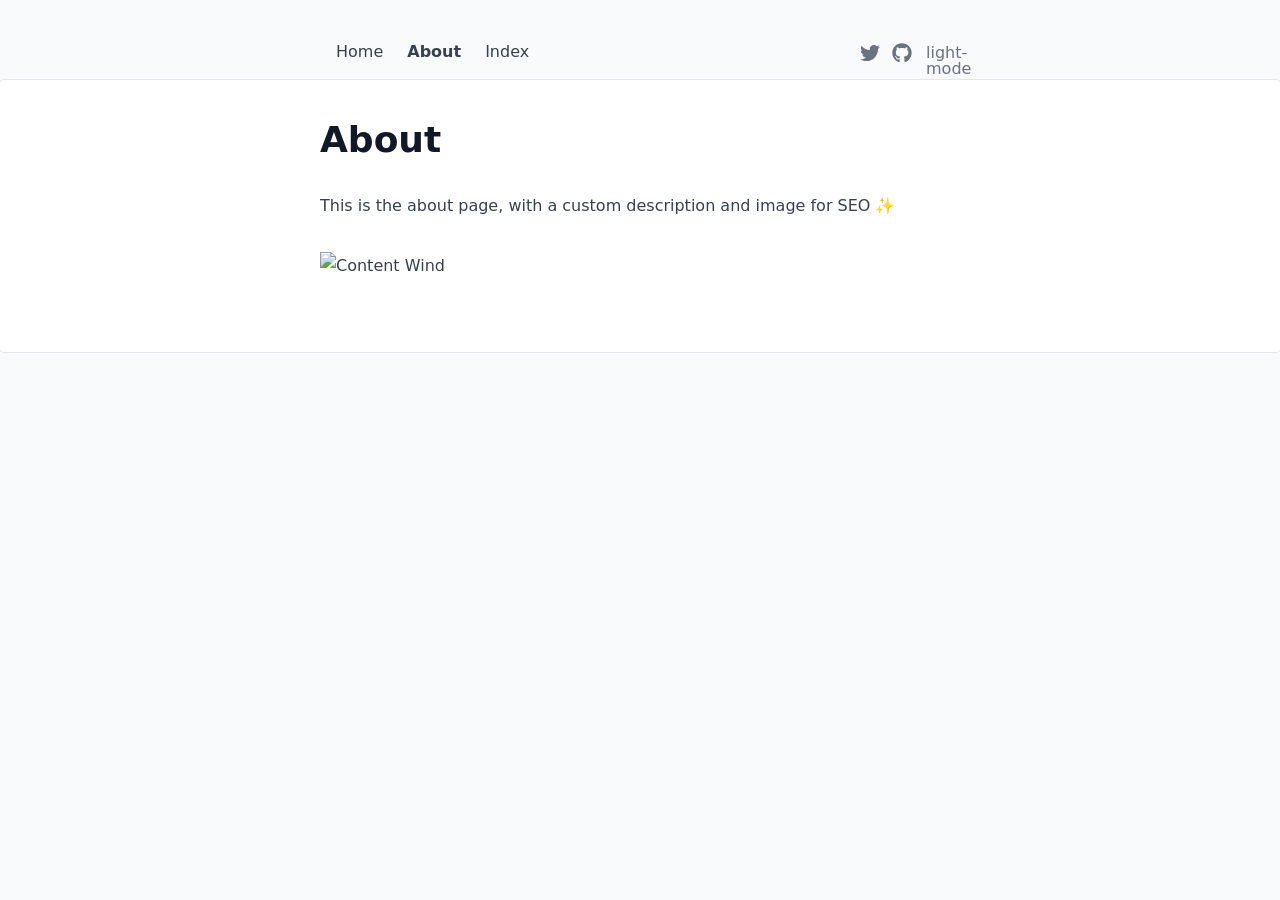
==== commit 5dfb1446: "Deploying to gh-pages from @ littlecm/content-wind-nuxtstudio@07c4f933edcf520a871d418f56b9b48bcc5ef0" ====
--- a/about/index.html
+++ b/about/index.html
@@ -5,30 +5,30 @@
 <style>.icon[data-v-f4a6dd80]{display:inline-block;vertical-align:middle}</style>
 <style>body{--tw-bg-opacity:1;background-color:rgb(249 250 251/var(--tw-bg-opacity));--tw-text-opacity:1;color:rgb(0 0 0/var(--tw-text-opacity))}body:is(.dark *){--tw-bg-opacity:1;background-color:rgb(17 24 39/var(--tw-bg-opacity));--tw-text-opacity:1;color:rgb(255 255 255/var(--tw-text-opacity))}</style>
 <link rel="stylesheet" href="/_nuxt/entry.CQz3Wn0N.css">
-<link rel="preload" as="fetch" crossorigin="anonymous" href="/about/_payload.json?7695bf20-0f64-4bf4-b81d-753fb280ba11">
-<link rel="modulepreload" as="script" crossorigin href="/_nuxt/Cdepom3d.js">
-<link rel="modulepreload" as="script" crossorigin href="/_nuxt/CNMyKRgk.js">
-<link rel="modulepreload" as="script" crossorigin href="/_nuxt/_u8pw--Z.js">
-<link rel="modulepreload" as="script" crossorigin href="/_nuxt/VSjQrYeN.js">
-<link rel="modulepreload" as="script" crossorigin href="/_nuxt/DGyQ_yeI.js">
+<link rel="preload" as="fetch" crossorigin="anonymous" href="/about/_payload.json?0cba9e92-b3f8-4ece-b4ba-10eb602acbdb">
+<link rel="modulepreload" as="script" crossorigin href="/_nuxt/CtbGSJ6N.js">
+<link rel="modulepreload" as="script" crossorigin href="/_nuxt/VIEC0qsL.js">
+<link rel="modulepreload" as="script" crossorigin href="/_nuxt/DGq6qnX_.js">
+<link rel="modulepreload" as="script" crossorigin href="/_nuxt/cy140UKW.js">
+<link rel="modulepreload" as="script" crossorigin href="/_nuxt/D-XeOy9Z.js">
 <link rel="modulepreload" as="script" crossorigin href="/_nuxt/Dnd51l0P.js">
-<link rel="modulepreload" as="script" crossorigin href="/_nuxt/DR96jGgF.js">
-<link rel="modulepreload" as="script" crossorigin href="/_nuxt/DgOHeTOK.js">
-<link rel="modulepreload" as="script" crossorigin href="/_nuxt/C9tsbAKn.js">
-<link rel="modulepreload" as="script" crossorigin href="/_nuxt/ZJQYYYzf.js">
-<link rel="modulepreload" as="script" crossorigin href="/_nuxt/GQKfCUzv.js">
-<link rel="modulepreload" as="script" crossorigin href="/_nuxt/BX26s_r9.js">
-<link rel="modulepreload" as="script" crossorigin href="/_nuxt/drKTGbW1.js">
-<link rel="prefetch" as="script" crossorigin href="/_nuxt/a5YIzCCX.js">
-<link rel="prefetch" as="script" crossorigin href="/_nuxt/CEcThXW4.js">
+<link rel="modulepreload" as="script" crossorigin href="/_nuxt/BlRZBX-4.js">
+<link rel="modulepreload" as="script" crossorigin href="/_nuxt/D23jahqu.js">
+<link rel="modulepreload" as="script" crossorigin href="/_nuxt/CDKp8Kcg.js">
+<link rel="modulepreload" as="script" crossorigin href="/_nuxt/O4sTnh8i.js">
+<link rel="modulepreload" as="script" crossorigin href="/_nuxt/CcdOZQk8.js">
+<link rel="modulepreload" as="script" crossorigin href="/_nuxt/BbwBVm2g.js">
+<link rel="modulepreload" as="script" crossorigin href="/_nuxt/B8uYnFbe.js">
+<link rel="prefetch" as="script" crossorigin href="/_nuxt/CewH84uR.js">
+<link rel="prefetch" as="script" crossorigin href="/_nuxt/BjLXDoVI.js">
 <link rel="prefetch" as="style" href="/_nuxt/useStudio.C5AIQshb.css">
-<link rel="prefetch" as="script" crossorigin href="/_nuxt/AhoCKgQL.js">
-<link rel="prefetch" as="script" crossorigin href="/_nuxt/DsAGTgHe.js">
-<link rel="prefetch" as="script" crossorigin href="/_nuxt/C63B8qyX.js">
+<link rel="prefetch" as="script" crossorigin href="/_nuxt/B9Qc3-7w.js">
+<link rel="prefetch" as="script" crossorigin href="/_nuxt/DJ_RAoga.js">
+<link rel="prefetch" as="script" crossorigin href="/_nuxt/BPgERFpa.js">
 <meta name="twitter:card" content="summary_large_image">
 <meta property="og:title" content="About">
 <meta name="description" content="This is a custom description for Content Wind about page.">
 <meta property="og:description" content="This is a custom description for Content Wind about page.">
 <meta property="og:image" content="https://fastly.picsum.photos/id/866/536/354.jpg?hmac=tGofDTV7tl2rprappPzKFiZ9vDh5MKj39oa2D--gqhA">
-<script type="module" src="/_nuxt/Cdepom3d.js" crossorigin></script><script>"use strict";(()=>{const a=window,e=document.documentElement,c=window.localStorage,d=["dark","light"],n=c&&c.getItem&&c.getItem("nuxt-color-mode")||"system";let l=n==="system"?f():n;const i=e.getAttribute("data-color-mode-forced");i&&(l=i),r(l),a["__NUXT_COLOR_MODE__"]={preference:n,value:l,getColorScheme:f,addColorScheme:r,removeColorScheme:u};function r(o){const t=""+o+"",s="";e.classList?e.classList.add(t):e.className+=" "+t,s&&e.setAttribute("data-"+s,o)}function u(o){const t=""+o+"",s="";e.classList?e.classList.remove(t):e.className=e.className.replace(new RegExp(t,"g"),""),s&&e.removeAttribute("data-"+s)}function m(o){return a.matchMedia("(prefers-color-scheme"+o+")")}function f(){if(a.matchMedia&&m("").media!=="not all"){for(const o of d)if(m(":"+o).matches)return o}return"light"}})();</script></head><body><div id="__nuxt"><div class="sm:pt-6 sm:pb-10"><!----><!----><!----><div class="nuxt-loading-indicator" style="position:fixed;top:0;right:0;left:0;pointer-events:none;width:auto;height:3px;opacity:0;background:repeating-linear-gradient(to right,#00dc82 0%,#34cdfe 50%,#0047e1 100%);background-size:Infinity% auto;transform:scaleX(0%);transform-origin:left;transition:transform 0.1s, height 0.4s, opacity 0.4s;z-index:999999;"></div><div class="flex justify-between max-w-2xl px-4 py-4 mx-auto sm:px-8"><div class="text-gray-700 dark:text-gray-200"><!--[--><a href="/" class="mr-6">Home</a><a aria-current="page" href="/about" class="font-bold router-link-exact-active mr-6">About</a><a href="/test.md" class="mr-6">Index</a><!--]--></div><div class="space-x-3 transition text-gray-500"><a href="https://twitter.com/Atinux" title="Twitter" class="dark:text-gray-100 hover:text-gray-700 dark:hover:text-gray-300"><svg xmlns="http://www.w3.org/2000/svg" xmlns:xlink="http://www.w3.org/1999/xlink" aria-hidden="true" role="img" class="icon w-5 h-5" style="" width="1em" height="1em" viewBox="0 0 512 512" data-v-f4a6dd80><path fill="currentColor" d="M459.37 151.716c.325 4.548.325 9.097.325 13.645c0 138.72-105.583 298.558-298.558 298.558c-59.452 0-114.68-17.219-161.137-47.106c8.447.974 16.568 1.299 25.34 1.299c49.055 0 94.213-16.568 130.274-44.832c-46.132-.975-84.792-31.188-98.112-72.772c6.498.974 12.995 1.624 19.818 1.624c9.421 0 18.843-1.3 27.614-3.573c-48.081-9.747-84.143-51.98-84.143-102.985v-1.299c13.969 7.797 30.214 12.67 47.431 13.319c-28.264-18.843-46.781-51.005-46.781-87.391c0-19.492 5.197-37.36 14.294-52.954c51.655 63.675 129.3 105.258 216.365 109.807c-1.624-7.797-2.599-15.918-2.599-24.04c0-57.828 46.782-104.934 104.934-104.934c30.213 0 57.502 12.67 76.67 33.137c23.715-4.548 46.456-13.32 66.599-25.34c-7.798 24.366-24.366 44.833-46.132 57.827c21.117-2.273 41.584-8.122 60.426-16.243c-14.292 20.791-32.161 39.308-52.628 54.253"/></svg></a><a href="https://github.com/Atinux/content-wind" title="GitHub" class="dark:text-gray-100 hover:text-gray-700 dark:hover:text-gray-300"><svg xmlns="http://www.w3.org/2000/svg" xmlns:xlink="http://www.w3.org/1999/xlink" aria-hidden="true" role="img" class="icon w-5 h-5" style="" width="1em" height="1em" viewBox="0 0 496 512" data-v-f4a6dd80><path fill="currentColor" d="M165.9 397.4c0 2-2.3 3.6-5.2 3.6c-3.3.3-5.6-1.3-5.6-3.6c0-2 2.3-3.6 5.2-3.6c3-.3 5.6 1.3 5.6 3.6m-31.1-4.5c-.7 2 1.3 4.3 4.3 4.9c2.6 1 5.6 0 6.2-2s-1.3-4.3-4.3-5.2c-2.6-.7-5.5.3-6.2 2.3m44.2-1.7c-2.9.7-4.9 2.6-4.6 4.9c.3 2 2.9 3.3 5.9 2.6c2.9-.7 4.9-2.6 4.6-4.6c-.3-1.9-3-3.2-5.9-2.9M244.8 8C106.1 8 0 113.3 0 252c0 110.9 69.8 205.8 169.5 239.2c12.8 2.3 17.3-5.6 17.3-12.1c0-6.2-.3-40.4-.3-61.4c0 0-70 15-84.7-29.8c0 0-11.4-29.1-27.8-36.6c0 0-22.9-15.7 1.6-15.4c0 0 24.9 2 38.6 25.8c21.9 38.6 58.6 27.5 72.9 20.9c2.3-16 8.8-27.1 16-33.7c-55.9-6.2-112.3-14.3-112.3-110.5c0-27.5 7.6-41.3 23.6-58.9c-2.6-6.5-11.1-33.3 2.6-67.9c20.9-6.5 69 27 69 27c20-5.6 41.5-8.5 62.8-8.5s42.8 2.9 62.8 8.5c0 0 48.1-33.6 69-27c13.7 34.7 5.2 61.4 2.6 67.9c16 17.7 25.8 31.5 25.8 58.9c0 96.5-58.9 104.2-114.8 110.5c9.2 7.9 17 22.9 17 46.4c0 33.7-.3 75.4-.3 83.6c0 6.5 4.6 14.4 17.3 12.1C428.2 457.8 496 362.9 496 252C496 113.3 383.5 8 244.8 8M97.2 352.9c-1.3 1-1 3.3.7 5.2c1.6 1.6 3.9 2.3 5.2 1c1.3-1 1-3.3-.7-5.2c-1.6-1.6-3.9-2.3-5.2-1m-10.8-8.1c-.7 1.3.3 2.9 2.3 3.9c1.6 1 3.6.7 4.3-.7c.7-1.3-.3-2.9-2.3-3.9c-2-.6-3.6-.3-4.3.7m32.4 35.6c-1.6 1.3-1 4.3 1.3 6.2c2.3 2.3 5.2 2.6 6.5 1c1.3-1.3.7-4.3-1.3-6.2c-2.2-2.3-5.2-2.6-6.5-1m-11.4-14.7c-1.6 1-1.6 3.6 0 5.9s4.3 3.3 5.6 2.3c1.6-1.3 1.6-3.9 0-6.2c-1.4-2.3-4-3.3-5.6-2"/></svg></a><a href="https://elk.zone/@atinux@webtoo.ls" title="Mastodon" class="dark:text-gray-100 hover:text-gray-700 dark:hover:text-gray-300"><svg xmlns="http://www.w3.org/2000/svg" xmlns:xlink="http://www.w3.org/1999/xlink" aria-hidden="true" role="img" class="icon w-5 h-5" style="" width="1em" height="1em" viewBox="0 0 448 512" data-v-f4a6dd80><path fill="currentColor" d="M433 179.11c0-97.2-63.71-125.7-63.71-125.7c-62.52-28.7-228.56-28.4-290.48 0c0 0-63.72 28.5-63.72 125.7c0 115.7-6.6 259.4 105.63 289.1c40.51 10.7 75.32 13 103.33 11.4c50.81-2.8 79.32-18.1 79.32-18.1l-1.7-36.9s-36.31 11.4-77.12 10.1c-40.41-1.4-83-4.4-89.63-54a102.5 102.5 0 0 1-.9-13.9c85.63 20.9 158.65 9.1 178.75 6.7c56.12-6.7 105-41.3 111.23-72.9c9.8-49.8 9-121.5 9-121.5m-75.12 125.2h-46.63v-114.2c0-49.7-64-51.6-64 6.9v62.5h-46.33V197c0-58.5-64-56.6-64-6.9v114.2H90.19c0-122.1-5.2-147.9 18.41-175c25.9-28.9 79.82-30.8 103.83 6.1l11.6 19.5l11.6-19.5c24.11-37.1 78.12-34.8 103.83-6.1c23.71 27.3 18.4 53 18.4 175z"/></svg></a><button aria-label="Color Mode" class="inline-block w-5 dark:text-gray-100 hover:text-gray-700 dark:hover:text-gray-300"><span>...</span></button></div></div><!--[--><div class="document-driven-page"><div class="py-10 m-auto bg-white sm:px-8 ring-1 ring-gray-200 dark:ring-gray-700 dark:bg-gray-800 sm:rounded"><main class="max-w-2xl px-4 mx-auto prose dark:prose-invert prose-pre:bg-gray-100 dark:prose-pre:bg-gray-900 hover:prose-a:text-primary-400 prose-a:font-normal prose-a:no-underline prose-a:border-dashed prose-a:border-b hover:prose-a:border-solid hover:prose-a:border-primary-400"><!--[--><div><h1 id="about"><!--[-->About<!--]--></h1><p><!--[-->This is the about page, with a custom description and image for SEO ✨<!--]--></p><p><!--[--><img src="https://fastly.picsum.photos/id/866/536/354.jpg?hmac=tGofDTV7tl2rprappPzKFiZ9vDh5MKj39oa2D--gqhA" alt="Content Wind"><!--]--></p></div><!--]--></main></div></div><!--]--></div></div><div id="teleports"></div><script type="application/json" id="__NUXT_DATA__" data-ssr="true" data-src="/about/_payload.json?7695bf20-0f64-4bf4-b81d-753fb280ba11">[{"state":1,"once":91,"_errors":92,"serverRendered":5,"path":11,"prerenderedAt":94},["Reactive",2],{"$scolor-mode":3,"$sdd-pages":7,"$sdd-surrounds":53,"$sdd-globals":72,"$sdd-navigation":74,"$sicons":80},{"preference":4,"value":4,"unknown":5,"forced":6},"system",true,false,["ShallowRef",8],["ShallowReactive",9],{"/about":10},{"_path":11,"_dir":12,"_draft":6,"_partial":6,"_locale":12,"title":13,"description":14,"navigation":15,"layout":16,"head":17,"body":20,"_type":47,"_id":48,"_source":49,"_file":50,"_stem":51,"_extension":52},"/about","","About","This is the about page, with a custom description and image for SEO ✨",{"title":13},"full-width",{"description":18,"image":19},"This is a custom description for Content Wind about page.","https://fastly.picsum.photos/id/866/536/354.jpg?hmac=tGofDTV7tl2rprappPzKFiZ9vDh5MKj39oa2D--gqhA",{"type":21,"children":22,"toc":44},"root",[23,31,36],{"type":24,"tag":25,"props":26,"children":28},"element","h1",{"id":27},"about",[29],{"type":30,"value":13},"text",{"type":24,"tag":32,"props":33,"children":34},"p",{},[35],{"type":30,"value":14},{"type":24,"tag":32,"props":37,"children":38},{},[39],{"type":24,"tag":40,"props":41,"children":43},"img",{"alt":42,"src":19},"Content Wind",[],{"title":12,"searchDepth":45,"depth":45,"links":46},2,[],"markdown","content:2.about.md","content","2.about.md","2.about","md",["ShallowRef",54],["ShallowReactive",55],{"/about":56},[57,65],{"_path":58,"_dir":12,"_draft":6,"_partial":6,"_locale":12,"title":42,"description":59,"navigation":60,"_type":47,"_id":62,"_source":49,"_file":63,"_stem":64,"_extension":52},"/","A lightweight Nuxt theme to build a Markdown driven website, based on Nuxt Content, TailwindCSS and Iconify ✨",{"title":61},"Home","content:1.index.md","1.index.md","1.index",{"_path":66,"_dir":12,"_draft":6,"_partial":6,"_locale":12,"title":67,"description":68,"_type":47,"_id":69,"_source":49,"_file":70,"_stem":71,"_extension":52},"/test.md","Index","title: \"Markdown Page Showcase\"","content:test.md:1.index.md","test.md/1.index.md","test.md/1.index",["ShallowRef",73],{},[75,76,77],{"title":61,"_path":58},{"title":13,"_path":11,"layout":16},{"title":67,"_path":66,"children":78},[79],{"title":67,"_path":66},{"fa-brands:twitter":81,"fa-brands:github":85,"fa-brands:mastodon":88},{"left":82,"top":82,"width":83,"height":83,"rotate":82,"vFlip":6,"hFlip":6,"body":84},0,512,"\u003Cpath fill=\"currentColor\" d=\"M459.37 151.716c.325 4.548.325 9.097.325 13.645c0 138.72-105.583 298.558-298.558 298.558c-59.452 0-114.68-17.219-161.137-47.106c8.447.974 16.568 1.299 25.34 1.299c49.055 0 94.213-16.568 130.274-44.832c-46.132-.975-84.792-31.188-98.112-72.772c6.498.974 12.995 1.624 19.818 1.624c9.421 0 18.843-1.3 27.614-3.573c-48.081-9.747-84.143-51.98-84.143-102.985v-1.299c13.969 7.797 30.214 12.67 47.431 13.319c-28.264-18.843-46.781-51.005-46.781-87.391c0-19.492 5.197-37.36 14.294-52.954c51.655 63.675 129.3 105.258 216.365 109.807c-1.624-7.797-2.599-15.918-2.599-24.04c0-57.828 46.782-104.934 104.934-104.934c30.213 0 57.502 12.67 76.67 33.137c23.715-4.548 46.456-13.32 66.599-25.34c-7.798 24.366-24.366 44.833-46.132 57.827c21.117-2.273 41.584-8.122 60.426-16.243c-14.292 20.791-32.161 39.308-52.628 54.253\"/>",{"left":82,"top":82,"width":86,"height":83,"rotate":82,"vFlip":6,"hFlip":6,"body":87},496,"\u003Cpath fill=\"currentColor\" d=\"M165.9 397.4c0 2-2.3 3.6-5.2 3.6c-3.3.3-5.6-1.3-5.6-3.6c0-2 2.3-3.6 5.2-3.6c3-.3 5.6 1.3 5.6 3.6m-31.1-4.5c-.7 2 1.3 4.3 4.3 4.9c2.6 1 5.6 0 6.2-2s-1.3-4.3-4.3-5.2c-2.6-.7-5.5.3-6.2 2.3m44.2-1.7c-2.9.7-4.9 2.6-4.6 4.9c.3 2 2.9 3.3 5.9 2.6c2.9-.7 4.9-2.6 4.6-4.6c-.3-1.9-3-3.2-5.9-2.9M244.8 8C106.1 8 0 113.3 0 252c0 110.9 69.8 205.8 169.5 239.2c12.8 2.3 17.3-5.6 17.3-12.1c0-6.2-.3-40.4-.3-61.4c0 0-70 15-84.7-29.8c0 0-11.4-29.1-27.8-36.6c0 0-22.9-15.7 1.6-15.4c0 0 24.9 2 38.6 25.8c21.9 38.6 58.6 27.5 72.9 20.9c2.3-16 8.8-27.1 16-33.7c-55.9-6.2-112.3-14.3-112.3-110.5c0-27.5 7.6-41.3 23.6-58.9c-2.6-6.5-11.1-33.3 2.6-67.9c20.9-6.5 69 27 69 27c20-5.6 41.5-8.5 62.8-8.5s42.8 2.9 62.8 8.5c0 0 48.1-33.6 69-27c13.7 34.7 5.2 61.4 2.6 67.9c16 17.7 25.8 31.5 25.8 58.9c0 96.5-58.9 104.2-114.8 110.5c9.2 7.9 17 22.9 17 46.4c0 33.7-.3 75.4-.3 83.6c0 6.5 4.6 14.4 17.3 12.1C428.2 457.8 496 362.9 496 252C496 113.3 383.5 8 244.8 8M97.2 352.9c-1.3 1-1 3.3.7 5.2c1.6 1.6 3.9 2.3 5.2 1c1.3-1 1-3.3-.7-5.2c-1.6-1.6-3.9-2.3-5.2-1m-10.8-8.1c-.7 1.3.3 2.9 2.3 3.9c1.6 1 3.6.7 4.3-.7c.7-1.3-.3-2.9-2.3-3.9c-2-.6-3.6-.3-4.3.7m32.4 35.6c-1.6 1.3-1 4.3 1.3 6.2c2.3 2.3 5.2 2.6 6.5 1c1.3-1.3.7-4.3-1.3-6.2c-2.2-2.3-5.2-2.6-6.5-1m-11.4-14.7c-1.6 1-1.6 3.6 0 5.9s4.3 3.3 5.6 2.3c1.6-1.3 1.6-3.9 0-6.2c-1.4-2.3-4-3.3-5.6-2\"/>",{"left":82,"top":82,"width":89,"height":83,"rotate":82,"vFlip":6,"hFlip":6,"body":90},448,"\u003Cpath fill=\"currentColor\" d=\"M433 179.11c0-97.2-63.71-125.7-63.71-125.7c-62.52-28.7-228.56-28.4-290.48 0c0 0-63.72 28.5-63.72 125.7c0 115.7-6.6 259.4 105.63 289.1c40.51 10.7 75.32 13 103.33 11.4c50.81-2.8 79.32-18.1 79.32-18.1l-1.7-36.9s-36.31 11.4-77.12 10.1c-40.41-1.4-83-4.4-89.63-54a102.5 102.5 0 0 1-.9-13.9c85.63 20.9 158.65 9.1 178.75 6.7c56.12-6.7 105-41.3 111.23-72.9c9.8-49.8 9-121.5 9-121.5m-75.12 125.2h-46.63v-114.2c0-49.7-64-51.6-64 6.9v62.5h-46.33V197c0-58.5-64-56.6-64-6.9v114.2H90.19c0-122.1-5.2-147.9 18.41-175c25.9-28.9 79.82-30.8 103.83 6.1l11.6 19.5l11.6-19.5c24.11-37.1 78.12-34.8 103.83-6.1c23.71 27.3 18.4 53 18.4 175z\"/>",["Set"],["ShallowReactive",93],{},1723750496925]</script>
-<script>window.__NUXT__={};window.__NUXT__.config={public:{studio:{apiURL:"https://api.nuxt.studio",iframeMessagingAllowedOrigins:""},mdc:{components:{prose:true,map:{p:"prose-p",a:"prose-a",blockquote:"prose-blockquote","code-inline":"prose-code-inline",code:"ProseCodeInline",em:"prose-em",h1:"prose-h1",h2:"prose-h2",h3:"prose-h3",h4:"prose-h4",h5:"prose-h5",h6:"prose-h6",hr:"prose-hr",img:"prose-img",ul:"prose-ul",ol:"prose-ol",li:"prose-li",strong:"prose-strong",table:"prose-table",thead:"prose-thead",tbody:"prose-tbody",td:"prose-td",th:"prose-th",tr:"prose-tr"}},headings:{anchorLinks:{h1:false,h2:true,h3:true,h4:true,h5:false,h6:false}}},content:{locales:[],defaultLocale:"",integrity:1723750477861,experimental:{stripQueryParameters:false,advanceQuery:false,clientDB:false},respectPathCase:false,api:{baseURL:"/api/_content"},navigation:{fields:["layout"]},tags:{p:"prose-p",a:"prose-a",blockquote:"prose-blockquote","code-inline":"prose-code-inline",code:"ProseCodeInline",em:"prose-em",h1:"prose-h1",h2:"prose-h2",h3:"prose-h3",h4:"prose-h4",h5:"prose-h5",h6:"prose-h6",hr:"prose-hr",img:"prose-img",ul:"prose-ul",ol:"prose-ol",li:"prose-li",strong:"prose-strong",table:"prose-table",thead:"prose-thead",tbody:"prose-tbody",td:"prose-td",th:"prose-th",tr:"prose-tr"},highlight:{theme:{dark:"github-dark",default:"github-light"},highlighter:"shiki",langs:["js","jsx","json","ts","tsx","vue","css","html","bash","md","mdc","yaml"]},wsUrl:"",documentDriven:{page:true,navigation:true,surround:true,globals:{},layoutFallbacks:["theme"],injectPage:true},host:"",trailingSlash:false,search:"",contentHead:true,anchorLinks:{depth:4,exclude:[1]}}},app:{baseURL:"/",buildId:"7695bf20-0f64-4bf4-b81d-753fb280ba11",buildAssetsDir:"/_nuxt/",cdnURL:""}}</script></body></html>+<script type="module" src="/_nuxt/CtbGSJ6N.js" crossorigin></script><script>"use strict";(()=>{const a=window,e=document.documentElement,c=window.localStorage,d=["dark","light"],n=c&&c.getItem&&c.getItem("nuxt-color-mode")||"system";let l=n==="system"?f():n;const i=e.getAttribute("data-color-mode-forced");i&&(l=i),r(l),a["__NUXT_COLOR_MODE__"]={preference:n,value:l,getColorScheme:f,addColorScheme:r,removeColorScheme:u};function r(o){const t=""+o+"",s="";e.classList?e.classList.add(t):e.className+=" "+t,s&&e.setAttribute("data-"+s,o)}function u(o){const t=""+o+"",s="";e.classList?e.classList.remove(t):e.className=e.className.replace(new RegExp(t,"g"),""),s&&e.removeAttribute("data-"+s)}function m(o){return a.matchMedia("(prefers-color-scheme"+o+")")}function f(){if(a.matchMedia&&m("").media!=="not all"){for(const o of d)if(m(":"+o).matches)return o}return"light"}})();</script></head><body><div id="__nuxt"><div class="sm:pt-6 sm:pb-10"><!----><!----><!----><div class="nuxt-loading-indicator" style="position:fixed;top:0;right:0;left:0;pointer-events:none;width:auto;height:3px;opacity:0;background:repeating-linear-gradient(to right,#00dc82 0%,#34cdfe 50%,#0047e1 100%);background-size:Infinity% auto;transform:scaleX(0%);transform-origin:left;transition:transform 0.1s, height 0.4s, opacity 0.4s;z-index:999999;"></div><div class="flex justify-between max-w-2xl px-4 py-4 mx-auto sm:px-8"><div class="text-gray-700 dark:text-gray-200"><!--[--><a href="/" class="mr-6">Home</a><a aria-current="page" href="/about" class="font-bold router-link-exact-active mr-6">About</a><a href="/test.md" class="mr-6">Index</a><!--]--></div><div class="space-x-3 transition text-gray-500"><a href="https://twitter.com/AutoMktgCorp" title="Twitter" class="dark:text-gray-100 hover:text-gray-700 dark:hover:text-gray-300"><svg xmlns="http://www.w3.org/2000/svg" xmlns:xlink="http://www.w3.org/1999/xlink" aria-hidden="true" role="img" class="icon w-5 h-5" style="" width="1em" height="1em" viewBox="0 0 512 512" data-v-f4a6dd80><path fill="currentColor" d="M459.37 151.716c.325 4.548.325 9.097.325 13.645c0 138.72-105.583 298.558-298.558 298.558c-59.452 0-114.68-17.219-161.137-47.106c8.447.974 16.568 1.299 25.34 1.299c49.055 0 94.213-16.568 130.274-44.832c-46.132-.975-84.792-31.188-98.112-72.772c6.498.974 12.995 1.624 19.818 1.624c9.421 0 18.843-1.3 27.614-3.573c-48.081-9.747-84.143-51.98-84.143-102.985v-1.299c13.969 7.797 30.214 12.67 47.431 13.319c-28.264-18.843-46.781-51.005-46.781-87.391c0-19.492 5.197-37.36 14.294-52.954c51.655 63.675 129.3 105.258 216.365 109.807c-1.624-7.797-2.599-15.918-2.599-24.04c0-57.828 46.782-104.934 104.934-104.934c30.213 0 57.502 12.67 76.67 33.137c23.715-4.548 46.456-13.32 66.599-25.34c-7.798 24.366-24.366 44.833-46.132 57.827c21.117-2.273 41.584-8.122 60.426-16.243c-14.292 20.791-32.161 39.308-52.628 54.253"/></svg></a><a href="https://github.com/AutoMktgCorp/digital-hub" title="GitHub" class="dark:text-gray-100 hover:text-gray-700 dark:hover:text-gray-300"><svg xmlns="http://www.w3.org/2000/svg" xmlns:xlink="http://www.w3.org/1999/xlink" aria-hidden="true" role="img" class="icon w-5 h-5" style="" width="1em" height="1em" viewBox="0 0 496 512" data-v-f4a6dd80><path fill="currentColor" d="M165.9 397.4c0 2-2.3 3.6-5.2 3.6c-3.3.3-5.6-1.3-5.6-3.6c0-2 2.3-3.6 5.2-3.6c3-.3 5.6 1.3 5.6 3.6m-31.1-4.5c-.7 2 1.3 4.3 4.3 4.9c2.6 1 5.6 0 6.2-2s-1.3-4.3-4.3-5.2c-2.6-.7-5.5.3-6.2 2.3m44.2-1.7c-2.9.7-4.9 2.6-4.6 4.9c.3 2 2.9 3.3 5.9 2.6c2.9-.7 4.9-2.6 4.6-4.6c-.3-1.9-3-3.2-5.9-2.9M244.8 8C106.1 8 0 113.3 0 252c0 110.9 69.8 205.8 169.5 239.2c12.8 2.3 17.3-5.6 17.3-12.1c0-6.2-.3-40.4-.3-61.4c0 0-70 15-84.7-29.8c0 0-11.4-29.1-27.8-36.6c0 0-22.9-15.7 1.6-15.4c0 0 24.9 2 38.6 25.8c21.9 38.6 58.6 27.5 72.9 20.9c2.3-16 8.8-27.1 16-33.7c-55.9-6.2-112.3-14.3-112.3-110.5c0-27.5 7.6-41.3 23.6-58.9c-2.6-6.5-11.1-33.3 2.6-67.9c20.9-6.5 69 27 69 27c20-5.6 41.5-8.5 62.8-8.5s42.8 2.9 62.8 8.5c0 0 48.1-33.6 69-27c13.7 34.7 5.2 61.4 2.6 67.9c16 17.7 25.8 31.5 25.8 58.9c0 96.5-58.9 104.2-114.8 110.5c9.2 7.9 17 22.9 17 46.4c0 33.7-.3 75.4-.3 83.6c0 6.5 4.6 14.4 17.3 12.1C428.2 457.8 496 362.9 496 252C496 113.3 383.5 8 244.8 8M97.2 352.9c-1.3 1-1 3.3.7 5.2c1.6 1.6 3.9 2.3 5.2 1c1.3-1 1-3.3-.7-5.2c-1.6-1.6-3.9-2.3-5.2-1m-10.8-8.1c-.7 1.3.3 2.9 2.3 3.9c1.6 1 3.6.7 4.3-.7c.7-1.3-.3-2.9-2.3-3.9c-2-.6-3.6-.3-4.3.7m32.4 35.6c-1.6 1.3-1 4.3 1.3 6.2c2.3 2.3 5.2 2.6 6.5 1c1.3-1.3.7-4.3-1.3-6.2c-2.2-2.3-5.2-2.6-6.5-1m-11.4-14.7c-1.6 1-1.6 3.6 0 5.9s4.3 3.3 5.6 2.3c1.6-1.3 1.6-3.9 0-6.2c-1.4-2.3-4-3.3-5.6-2"/></svg></a><!----><button aria-label="Color Mode" class="inline-block w-5 dark:text-gray-100 hover:text-gray-700 dark:hover:text-gray-300"><span>...</span></button></div></div><!--[--><div class="document-driven-page"><div class="py-10 m-auto bg-white sm:px-8 ring-1 ring-gray-200 dark:ring-gray-700 dark:bg-gray-800 sm:rounded"><main class="max-w-2xl px-4 mx-auto prose dark:prose-invert prose-pre:bg-gray-100 dark:prose-pre:bg-gray-900 hover:prose-a:text-primary-400 prose-a:font-normal prose-a:no-underline prose-a:border-dashed prose-a:border-b hover:prose-a:border-solid hover:prose-a:border-primary-400"><!--[--><div><h1 id="about"><!--[-->About<!--]--></h1><p><!--[-->This is the about page, with a custom description and image for SEO ✨<!--]--></p><p><!--[--><img src="https://fastly.picsum.photos/id/866/536/354.jpg?hmac=tGofDTV7tl2rprappPzKFiZ9vDh5MKj39oa2D--gqhA" alt="Content Wind"><!--]--></p></div><!--]--></main></div></div><!--]--></div></div><div id="teleports"></div><script type="application/json" id="__NUXT_DATA__" data-ssr="true" data-src="/about/_payload.json?0cba9e92-b3f8-4ece-b4ba-10eb602acbdb">[{"state":1,"once":88,"_errors":89,"serverRendered":5,"path":11,"prerenderedAt":91},["Reactive",2],{"$scolor-mode":3,"$sdd-pages":7,"$sdd-surrounds":53,"$sdd-globals":72,"$sdd-navigation":74,"$sicons":80},{"preference":4,"value":4,"unknown":5,"forced":6},"system",true,false,["ShallowRef",8],["ShallowReactive",9],{"/about":10},{"_path":11,"_dir":12,"_draft":6,"_partial":6,"_locale":12,"title":13,"description":14,"navigation":15,"layout":16,"head":17,"body":20,"_type":47,"_id":48,"_source":49,"_file":50,"_stem":51,"_extension":52},"/about","","About","This is the about page, with a custom description and image for SEO ✨",{"title":13},"full-width",{"description":18,"image":19},"This is a custom description for Content Wind about page.","https://fastly.picsum.photos/id/866/536/354.jpg?hmac=tGofDTV7tl2rprappPzKFiZ9vDh5MKj39oa2D--gqhA",{"type":21,"children":22,"toc":44},"root",[23,31,36],{"type":24,"tag":25,"props":26,"children":28},"element","h1",{"id":27},"about",[29],{"type":30,"value":13},"text",{"type":24,"tag":32,"props":33,"children":34},"p",{},[35],{"type":30,"value":14},{"type":24,"tag":32,"props":37,"children":38},{},[39],{"type":24,"tag":40,"props":41,"children":43},"img",{"alt":42,"src":19},"Content Wind",[],{"title":12,"searchDepth":45,"depth":45,"links":46},2,[],"markdown","content:2.about.md","content","2.about.md","2.about","md",["ShallowRef",54],["ShallowReactive",55],{"/about":56},[57,65],{"_path":58,"_dir":12,"_draft":6,"_partial":6,"_locale":12,"title":42,"description":59,"navigation":60,"_type":47,"_id":62,"_source":49,"_file":63,"_stem":64,"_extension":52},"/","A lightweight Nuxt theme to build a Markdown driven website, based on Nuxt Content, TailwindCSS and Iconify ✨",{"title":61},"Home","content:1.index.md","1.index.md","1.index",{"_path":66,"_dir":12,"_draft":6,"_partial":6,"_locale":12,"title":67,"description":68,"_type":47,"_id":69,"_source":49,"_file":70,"_stem":71,"_extension":52},"/test.md","Index","title: \"Markdown Page Showcase\"","content:test.md:1.index.md","test.md/1.index.md","test.md/1.index",["ShallowRef",73],{},[75,76,77],{"title":61,"_path":58},{"title":13,"_path":11,"layout":16},{"title":67,"_path":66,"children":78},[79],{"title":67,"_path":66},{"fa-brands:twitter":81,"fa-brands:github":85},{"left":82,"top":82,"width":83,"height":83,"rotate":82,"vFlip":6,"hFlip":6,"body":84},0,512,"\u003Cpath fill=\"currentColor\" d=\"M459.37 151.716c.325 4.548.325 9.097.325 13.645c0 138.72-105.583 298.558-298.558 298.558c-59.452 0-114.68-17.219-161.137-47.106c8.447.974 16.568 1.299 25.34 1.299c49.055 0 94.213-16.568 130.274-44.832c-46.132-.975-84.792-31.188-98.112-72.772c6.498.974 12.995 1.624 19.818 1.624c9.421 0 18.843-1.3 27.614-3.573c-48.081-9.747-84.143-51.98-84.143-102.985v-1.299c13.969 7.797 30.214 12.67 47.431 13.319c-28.264-18.843-46.781-51.005-46.781-87.391c0-19.492 5.197-37.36 14.294-52.954c51.655 63.675 129.3 105.258 216.365 109.807c-1.624-7.797-2.599-15.918-2.599-24.04c0-57.828 46.782-104.934 104.934-104.934c30.213 0 57.502 12.67 76.67 33.137c23.715-4.548 46.456-13.32 66.599-25.34c-7.798 24.366-24.366 44.833-46.132 57.827c21.117-2.273 41.584-8.122 60.426-16.243c-14.292 20.791-32.161 39.308-52.628 54.253\"/>",{"left":82,"top":82,"width":86,"height":83,"rotate":82,"vFlip":6,"hFlip":6,"body":87},496,"\u003Cpath fill=\"currentColor\" d=\"M165.9 397.4c0 2-2.3 3.6-5.2 3.6c-3.3.3-5.6-1.3-5.6-3.6c0-2 2.3-3.6 5.2-3.6c3-.3 5.6 1.3 5.6 3.6m-31.1-4.5c-.7 2 1.3 4.3 4.3 4.9c2.6 1 5.6 0 6.2-2s-1.3-4.3-4.3-5.2c-2.6-.7-5.5.3-6.2 2.3m44.2-1.7c-2.9.7-4.9 2.6-4.6 4.9c.3 2 2.9 3.3 5.9 2.6c2.9-.7 4.9-2.6 4.6-4.6c-.3-1.9-3-3.2-5.9-2.9M244.8 8C106.1 8 0 113.3 0 252c0 110.9 69.8 205.8 169.5 239.2c12.8 2.3 17.3-5.6 17.3-12.1c0-6.2-.3-40.4-.3-61.4c0 0-70 15-84.7-29.8c0 0-11.4-29.1-27.8-36.6c0 0-22.9-15.7 1.6-15.4c0 0 24.9 2 38.6 25.8c21.9 38.6 58.6 27.5 72.9 20.9c2.3-16 8.8-27.1 16-33.7c-55.9-6.2-112.3-14.3-112.3-110.5c0-27.5 7.6-41.3 23.6-58.9c-2.6-6.5-11.1-33.3 2.6-67.9c20.9-6.5 69 27 69 27c20-5.6 41.5-8.5 62.8-8.5s42.8 2.9 62.8 8.5c0 0 48.1-33.6 69-27c13.7 34.7 5.2 61.4 2.6 67.9c16 17.7 25.8 31.5 25.8 58.9c0 96.5-58.9 104.2-114.8 110.5c9.2 7.9 17 22.9 17 46.4c0 33.7-.3 75.4-.3 83.6c0 6.5 4.6 14.4 17.3 12.1C428.2 457.8 496 362.9 496 252C496 113.3 383.5 8 244.8 8M97.2 352.9c-1.3 1-1 3.3.7 5.2c1.6 1.6 3.9 2.3 5.2 1c1.3-1 1-3.3-.7-5.2c-1.6-1.6-3.9-2.3-5.2-1m-10.8-8.1c-.7 1.3.3 2.9 2.3 3.9c1.6 1 3.6.7 4.3-.7c.7-1.3-.3-2.9-2.3-3.9c-2-.6-3.6-.3-4.3.7m32.4 35.6c-1.6 1.3-1 4.3 1.3 6.2c2.3 2.3 5.2 2.6 6.5 1c1.3-1.3.7-4.3-1.3-6.2c-2.2-2.3-5.2-2.6-6.5-1m-11.4-14.7c-1.6 1-1.6 3.6 0 5.9s4.3 3.3 5.6 2.3c1.6-1.3 1.6-3.9 0-6.2c-1.4-2.3-4-3.3-5.6-2\"/>",["Set"],["ShallowReactive",90],{},1723750625572]</script>
+<script>window.__NUXT__={};window.__NUXT__.config={public:{studio:{apiURL:"https://api.nuxt.studio",iframeMessagingAllowedOrigins:""},mdc:{components:{prose:true,map:{p:"prose-p",a:"prose-a",blockquote:"prose-blockquote","code-inline":"prose-code-inline",code:"ProseCodeInline",em:"prose-em",h1:"prose-h1",h2:"prose-h2",h3:"prose-h3",h4:"prose-h4",h5:"prose-h5",h6:"prose-h6",hr:"prose-hr",img:"prose-img",ul:"prose-ul",ol:"prose-ol",li:"prose-li",strong:"prose-strong",table:"prose-table",thead:"prose-thead",tbody:"prose-tbody",td:"prose-td",th:"prose-th",tr:"prose-tr"}},headings:{anchorLinks:{h1:false,h2:true,h3:true,h4:true,h5:false,h6:false}}},content:{locales:[],defaultLocale:"",integrity:1723750606890,experimental:{stripQueryParameters:false,advanceQuery:false,clientDB:false},respectPathCase:false,api:{baseURL:"/api/_content"},navigation:{fields:["layout"]},tags:{p:"prose-p",a:"prose-a",blockquote:"prose-blockquote","code-inline":"prose-code-inline",code:"ProseCodeInline",em:"prose-em",h1:"prose-h1",h2:"prose-h2",h3:"prose-h3",h4:"prose-h4",h5:"prose-h5",h6:"prose-h6",hr:"prose-hr",img:"prose-img",ul:"prose-ul",ol:"prose-ol",li:"prose-li",strong:"prose-strong",table:"prose-table",thead:"prose-thead",tbody:"prose-tbody",td:"prose-td",th:"prose-th",tr:"prose-tr"},highlight:{theme:{dark:"github-dark",default:"github-light"},highlighter:"shiki",langs:["js","jsx","json","ts","tsx","vue","css","html","bash","md","mdc","yaml"]},wsUrl:"",documentDriven:{page:true,navigation:true,surround:true,globals:{},layoutFallbacks:["theme"],injectPage:true},host:"",trailingSlash:false,search:"",contentHead:true,anchorLinks:{depth:4,exclude:[1]}}},app:{baseURL:"/",buildId:"0cba9e92-b3f8-4ece-b4ba-10eb602acbdb",buildAssetsDir:"/_nuxt/",cdnURL:""}}</script></body></html>
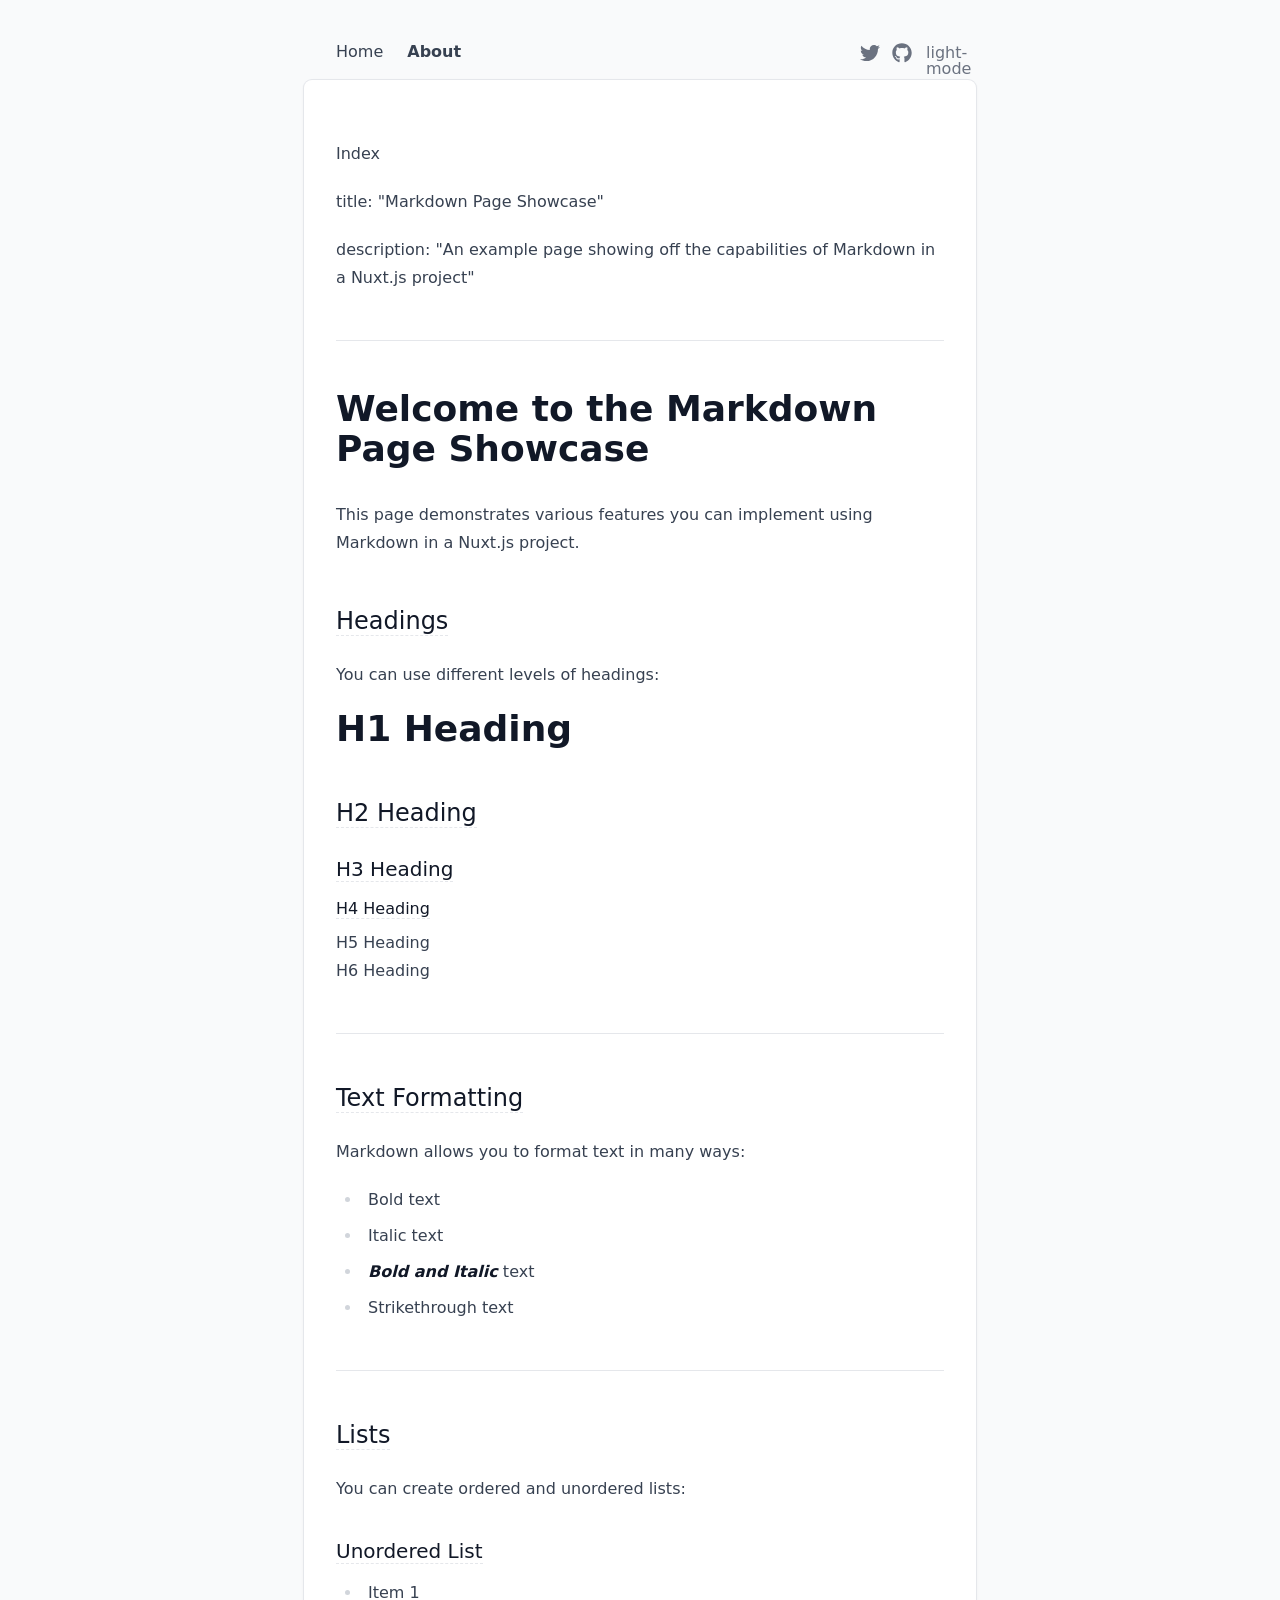
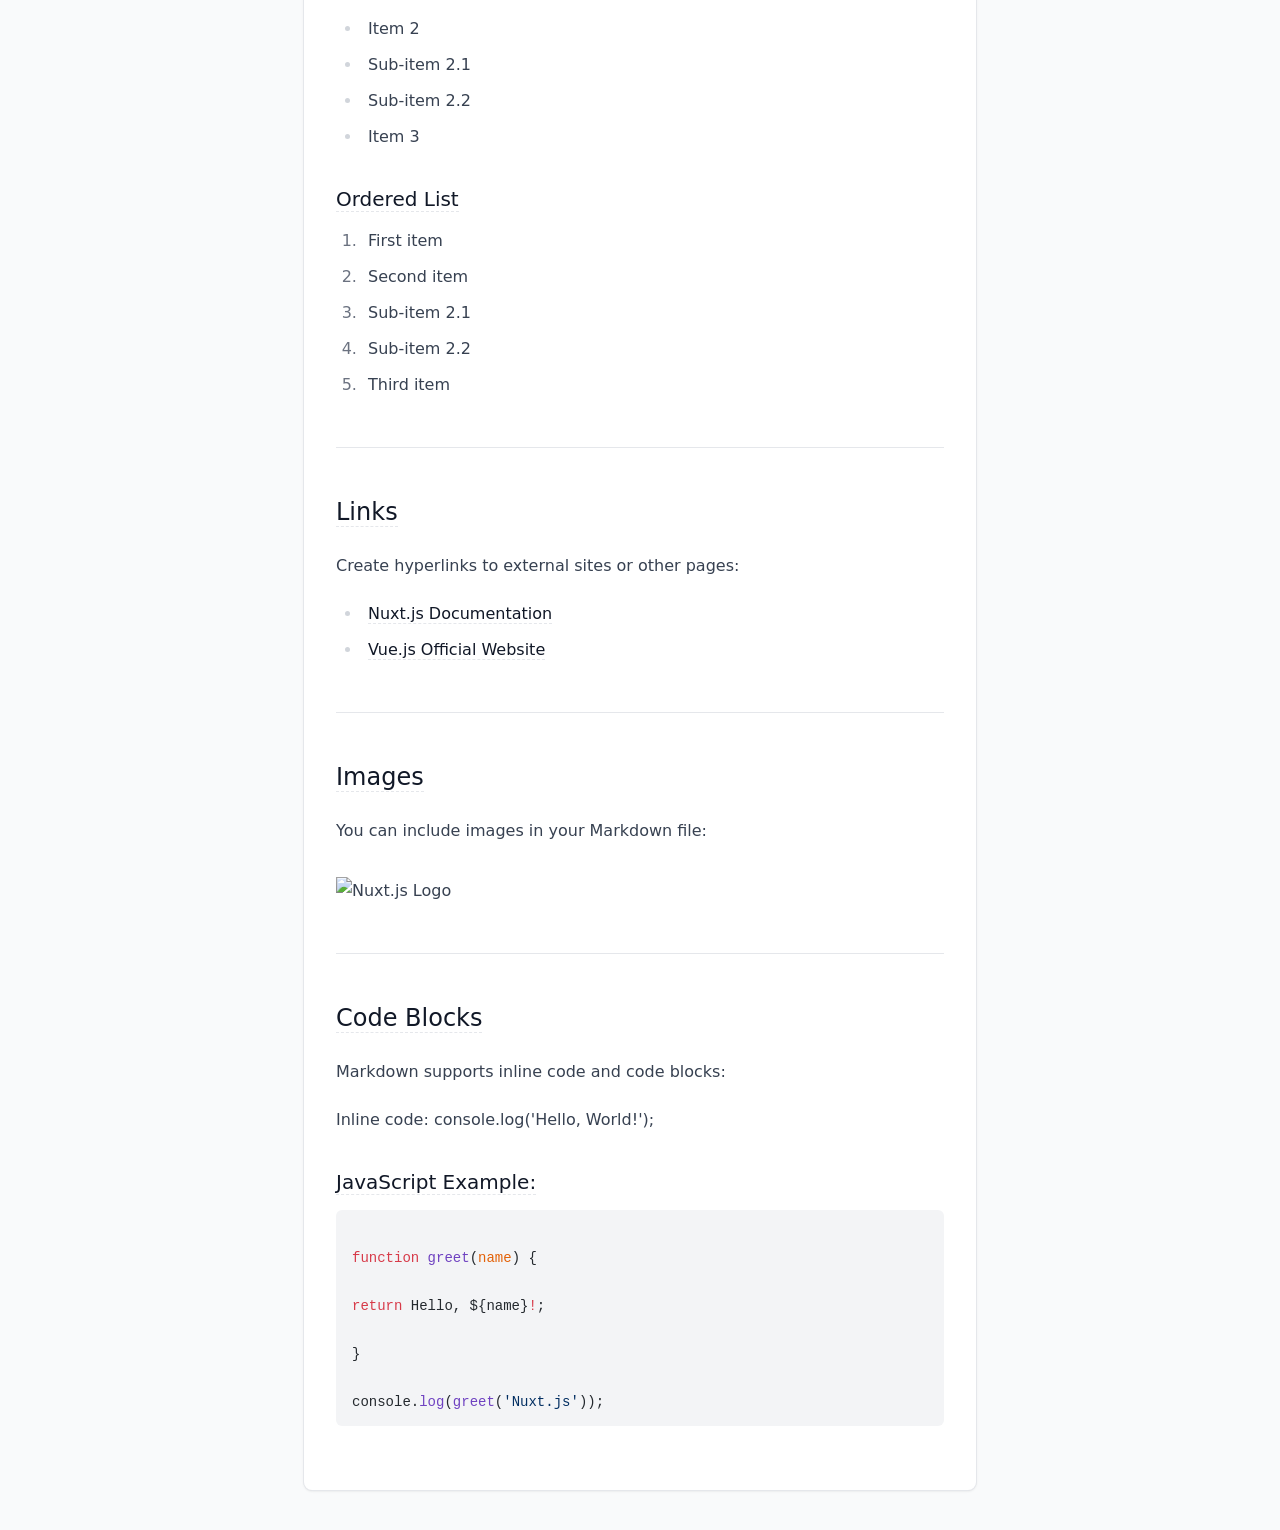
==== commit bfa1b4e5: "Deploying to gh-pages from @ littlecm/content-wind-nuxtstudio@cf8c7a8e8a36ac46a11c859af28b7673d715c6" ====
--- a/about/index.html
+++ b/about/index.html
@@ -4,8 +4,10 @@
 <style>/*! tailwindcss v3.4.10 | MIT License | https://tailwindcss.com*/*,:after,:before{border:0 solid #e5e7eb;box-sizing:border-box}:after,:before{--tw-content:""}:host,html{line-height:1.5;-webkit-text-size-adjust:100%;font-family:ui-sans-serif,system-ui,sans-serif,Apple Color Emoji,Segoe UI Emoji,Segoe UI Symbol,Noto Color Emoji;font-feature-settings:normal;font-variation-settings:normal;tab-size:4;-webkit-tap-highlight-color:transparent}body{line-height:inherit;margin:0}hr{border-top-width:1px;color:inherit;height:0}abbr:where([title]){-webkit-text-decoration:underline dotted;text-decoration:underline dotted}h1,h2,h3,h4,h5,h6{font-size:inherit;font-weight:inherit}a{color:inherit;text-decoration:inherit}b,strong{font-weight:bolder}code,kbd,pre,samp{font-family:ui-monospace,SFMono-Regular,Menlo,Monaco,Consolas,Liberation Mono,Courier New,monospace;font-feature-settings:normal;font-size:1em;font-variation-settings:normal}small{font-size:80%}sub,sup{font-size:75%;line-height:0;position:relative;vertical-align:initial}sub{bottom:-.25em}sup{top:-.5em}table{border-collapse:collapse;border-color:inherit;text-indent:0}button,input,optgroup,select,textarea{color:inherit;font-family:inherit;font-feature-settings:inherit;font-size:100%;font-variation-settings:inherit;font-weight:inherit;letter-spacing:inherit;line-height:inherit;margin:0;padding:0}button,select{text-transform:none}button,input:where([type=button]),input:where([type=reset]),input:where([type=submit]){-webkit-appearance:button;background-color:initial;background-image:none}:-moz-focusring{outline:auto}:-moz-ui-invalid{box-shadow:none}progress{vertical-align:initial}::-webkit-inner-spin-button,::-webkit-outer-spin-button{height:auto}[type=search]{-webkit-appearance:textfield;outline-offset:-2px}::-webkit-search-decoration{-webkit-appearance:none}::-webkit-file-upload-button{-webkit-appearance:button;font:inherit}summary{display:list-item}blockquote,dd,dl,figure,h1,h2,h3,h4,h5,h6,hr,p,pre{margin:0}fieldset{margin:0}fieldset,legend{padding:0}menu,ol,ul{list-style:none;margin:0;padding:0}dialog{padding:0}textarea{resize:vertical}input::placeholder,textarea::placeholder{color:#9ca3af;opacity:1}[role=button],button{cursor:pointer}:disabled{cursor:default}audio,canvas,embed,iframe,img,object,svg,video{display:block;vertical-align:middle}img,video{height:auto;max-width:100%}[hidden]{display:none}*,::backdrop,:after,:before{--tw-border-spacing-x:0;--tw-border-spacing-y:0;--tw-translate-x:0;--tw-translate-y:0;--tw-rotate:0;--tw-skew-x:0;--tw-skew-y:0;--tw-scale-x:1;--tw-scale-y:1;--tw-pan-x: ;--tw-pan-y: ;--tw-pinch-zoom: ;--tw-scroll-snap-strictness:proximity;--tw-gradient-from-position: ;--tw-gradient-via-position: ;--tw-gradient-to-position: ;--tw-ordinal: ;--tw-slashed-zero: ;--tw-numeric-figure: ;--tw-numeric-spacing: ;--tw-numeric-fraction: ;--tw-ring-inset: ;--tw-ring-offset-width:0px;--tw-ring-offset-color:#fff;--tw-ring-color:#3b82f680;--tw-ring-offset-shadow:0 0 #0000;--tw-ring-shadow:0 0 #0000;--tw-shadow:0 0 #0000;--tw-shadow-colored:0 0 #0000;--tw-blur: ;--tw-brightness: ;--tw-contrast: ;--tw-grayscale: ;--tw-hue-rotate: ;--tw-invert: ;--tw-saturate: ;--tw-sepia: ;--tw-drop-shadow: ;--tw-backdrop-blur: ;--tw-backdrop-brightness: ;--tw-backdrop-contrast: ;--tw-backdrop-grayscale: ;--tw-backdrop-hue-rotate: ;--tw-backdrop-invert: ;--tw-backdrop-opacity: ;--tw-backdrop-saturate: ;--tw-backdrop-sepia: ;--tw-contain-size: ;--tw-contain-layout: ;--tw-contain-paint: ;--tw-contain-style: }.prose{color:var(--tw-prose-body);max-width:65ch}.prose :where(p):not(:where([class~=not-prose],[class~=not-prose] *)){margin-bottom:1.25em;margin-top:1.25em}.prose :where([class~=lead]):not(:where([class~=not-prose],[class~=not-prose] *)){color:var(--tw-prose-lead);font-size:1.25em;line-height:1.6;margin-bottom:1.2em;margin-top:1.2em}.prose :where(a):not(:where([class~=not-prose],[class~=not-prose] *)){color:var(--tw-prose-links);font-weight:500;text-decoration:underline}.prose :where(strong):not(:where([class~=not-prose],[class~=not-prose] *)){color:var(--tw-prose-bold);font-weight:600}.prose :where(a strong):not(:where([class~=not-prose],[class~=not-prose] *)){color:inherit}.prose :where(blockquote strong):not(:where([class~=not-prose],[class~=not-prose] *)){color:inherit}.prose :where(thead th strong):not(:where([class~=not-prose],[class~=not-prose] *)){color:inherit}.prose :where(ol):not(:where([class~=not-prose],[class~=not-prose] *)){list-style-type:decimal;margin-bottom:1.25em;margin-top:1.25em;padding-inline-start:1.625em}.prose :where(ol[type=A]):not(:where([class~=not-prose],[class~=not-prose] *)){list-style-type:upper-alpha}.prose :where(ol[type=a]):not(:where([class~=not-prose],[class~=not-prose] *)){list-style-type:lower-alpha}.prose :where(ol[type=A s]):not(:where([class~=not-prose],[class~=not-prose] *)){list-style-type:upper-alpha}.prose :where(ol[type=a s]):not(:where([class~=not-prose],[class~=not-prose] *)){list-style-type:lower-alpha}.prose :where(ol[type=I]):not(:where([class~=not-prose],[class~=not-prose] *)){list-style-type:upper-roman}.prose :where(ol[type=i]):not(:where([class~=not-prose],[class~=not-prose] *)){list-style-type:lower-roman}.prose :where(ol[type=I s]):not(:where([class~=not-prose],[class~=not-prose] *)){list-style-type:upper-roman}.prose :where(ol[type=i s]):not(:where([class~=not-prose],[class~=not-prose] *)){list-style-type:lower-roman}.prose :where(ol[type="1"]):not(:where([class~=not-prose],[class~=not-prose] *)){list-style-type:decimal}.prose :where(ul):not(:where([class~=not-prose],[class~=not-prose] *)){list-style-type:disc;margin-bottom:1.25em;margin-top:1.25em;padding-inline-start:1.625em}.prose :where(ol>li):not(:where([class~=not-prose],[class~=not-prose] *))::marker{color:var(--tw-prose-counters);font-weight:400}.prose :where(ul>li):not(:where([class~=not-prose],[class~=not-prose] *))::marker{color:var(--tw-prose-bullets)}.prose :where(dt):not(:where([class~=not-prose],[class~=not-prose] *)){color:var(--tw-prose-headings);font-weight:600;margin-top:1.25em}.prose :where(hr):not(:where([class~=not-prose],[class~=not-prose] *)){border-color:var(--tw-prose-hr);border-top-width:1px;margin-bottom:3em;margin-top:3em}.prose :where(blockquote):not(:where([class~=not-prose],[class~=not-prose] *)){border-inline-start-color:var(--tw-prose-quote-borders);border-inline-start-width:.25rem;color:var(--tw-prose-quotes);font-style:italic;font-weight:500;margin-bottom:1.6em;margin-top:1.6em;padding-inline-start:1em;quotes:"\201C""\201D""\2018""\2019"}.prose :where(blockquote p:first-of-type):not(:where([class~=not-prose],[class~=not-prose] *)):before{content:open-quote}.prose :where(blockquote p:last-of-type):not(:where([class~=not-prose],[class~=not-prose] *)):after{content:close-quote}.prose :where(h1):not(:where([class~=not-prose],[class~=not-prose] *)){color:var(--tw-prose-headings);font-size:2.25em;font-weight:800;line-height:1.1111111;margin-bottom:.8888889em;margin-top:0}.prose :where(h1 strong):not(:where([class~=not-prose],[class~=not-prose] *)){color:inherit;font-weight:900}.prose :where(h2):not(:where([class~=not-prose],[class~=not-prose] *)){color:var(--tw-prose-headings);font-size:1.5em;font-weight:700;line-height:1.3333333;margin-bottom:1em;margin-top:2em}.prose :where(h2 strong):not(:where([class~=not-prose],[class~=not-prose] *)){color:inherit;font-weight:800}.prose :where(h3):not(:where([class~=not-prose],[class~=not-prose] *)){color:var(--tw-prose-headings);font-size:1.25em;font-weight:600;line-height:1.6;margin-bottom:.6em;margin-top:1.6em}.prose :where(h3 strong):not(:where([class~=not-prose],[class~=not-prose] *)){color:inherit;font-weight:700}.prose :where(h4):not(:where([class~=not-prose],[class~=not-prose] *)){color:var(--tw-prose-headings);font-weight:600;line-height:1.5;margin-bottom:.5em;margin-top:1.5em}.prose :where(h4 strong):not(:where([class~=not-prose],[class~=not-prose] *)){color:inherit;font-weight:700}.prose :where(img):not(:where([class~=not-prose],[class~=not-prose] *)){margin-bottom:2em;margin-top:2em}.prose :where(picture):not(:where([class~=not-prose],[class~=not-prose] *)){display:block;margin-bottom:2em;margin-top:2em}.prose :where(video):not(:where([class~=not-prose],[class~=not-prose] *)){margin-bottom:2em;margin-top:2em}.prose :where(kbd):not(:where([class~=not-prose],[class~=not-prose] *)){border-radius:.3125rem;box-shadow:0 0 0 1px rgb(var(--tw-prose-kbd-shadows)/10%),0 3px 0 rgb(var(--tw-prose-kbd-shadows)/10%);color:var(--tw-prose-kbd);font-family:inherit;font-size:.875em;font-weight:500;padding-inline-end:.375em;padding-bottom:.1875em;padding-top:.1875em;padding-inline-start:.375em}.prose :where(code):not(:where([class~=not-prose],[class~=not-prose] *)){color:var(--tw-prose-code);font-size:.875em;font-weight:600}.prose :where(code):not(:where([class~=not-prose],[class~=not-prose] *)):before{content:"`"}.prose :where(code):not(:where([class~=not-prose],[class~=not-prose] *)):after{content:"`"}.prose :where(a code):not(:where([class~=not-prose],[class~=not-prose] *)){color:inherit}.prose :where(h1 code):not(:where([class~=not-prose],[class~=not-prose] *)){color:inherit}.prose :where(h2 code):not(:where([class~=not-prose],[class~=not-prose] *)){color:inherit;font-size:.875em}.prose :where(h3 code):not(:where([class~=not-prose],[class~=not-prose] *)){color:inherit;font-size:.9em}.prose :where(h4 code):not(:where([class~=not-prose],[class~=not-prose] *)){color:inherit}.prose :where(blockquote code):not(:where([class~=not-prose],[class~=not-prose] *)){color:inherit}.prose :where(thead th code):not(:where([class~=not-prose],[class~=not-prose] *)){color:inherit}.prose :where(pre):not(:where([class~=not-prose],[class~=not-prose] *)){background-color:var(--tw-prose-pre-bg);border-radius:.375rem;color:var(--tw-prose-pre-code);font-size:.875em;font-weight:400;line-height:1.7142857;margin-bottom:1.7142857em;margin-top:1.7142857em;overflow-x:auto;padding-inline-end:1.1428571em;padding-bottom:.8571429em;padding-top:.8571429em;padding-inline-start:1.1428571em}.prose :where(pre code):not(:where([class~=not-prose],[class~=not-prose] *)){background-color:initial;border-radius:0;border-width:0;color:inherit;font-family:inherit;font-size:inherit;font-weight:inherit;line-height:inherit;padding:0}.prose :where(pre code):not(:where([class~=not-prose],[class~=not-prose] *)):before{content:none}.prose :where(pre code):not(:where([class~=not-prose],[class~=not-prose] *)):after{content:none}.prose :where(table):not(:where([class~=not-prose],[class~=not-prose] *)){font-size:.875em;line-height:1.7142857;margin-bottom:2em;margin-top:2em;table-layout:auto;width:100%}.prose :where(thead):not(:where([class~=not-prose],[class~=not-prose] *)){border-bottom-color:var(--tw-prose-th-borders);border-bottom-width:1px}.prose :where(thead th):not(:where([class~=not-prose],[class~=not-prose] *)){color:var(--tw-prose-headings);font-weight:600;padding-inline-end:.5714286em;padding-bottom:.5714286em;padding-inline-start:.5714286em;vertical-align:bottom}.prose :where(tbody tr):not(:where([class~=not-prose],[class~=not-prose] *)){border-bottom-color:var(--tw-prose-td-borders);border-bottom-width:1px}.prose :where(tbody tr:last-child):not(:where([class~=not-prose],[class~=not-prose] *)){border-bottom-width:0}.prose :where(tbody td):not(:where([class~=not-prose],[class~=not-prose] *)){vertical-align:initial}.prose :where(tfoot):not(:where([class~=not-prose],[class~=not-prose] *)){border-top-color:var(--tw-prose-th-borders);border-top-width:1px}.prose :where(tfoot td):not(:where([class~=not-prose],[class~=not-prose] *)){vertical-align:top}.prose :where(th,td):not(:where([class~=not-prose],[class~=not-prose] *)){text-align:start}.prose :where(figure>*):not(:where([class~=not-prose],[class~=not-prose] *)){margin-bottom:0;margin-top:0}.prose :where(figcaption):not(:where([class~=not-prose],[class~=not-prose] *)){color:var(--tw-prose-captions);font-size:.875em;line-height:1.4285714;margin-top:.8571429em}.prose{--tw-prose-body:#374151;--tw-prose-headings:#111827;--tw-prose-lead:#4b5563;--tw-prose-links:#111827;--tw-prose-bold:#111827;--tw-prose-counters:#6b7280;--tw-prose-bullets:#d1d5db;--tw-prose-hr:#e5e7eb;--tw-prose-quotes:#111827;--tw-prose-quote-borders:#e5e7eb;--tw-prose-captions:#6b7280;--tw-prose-kbd:#111827;--tw-prose-kbd-shadows:17 24 39;--tw-prose-code:#111827;--tw-prose-pre-code:#e5e7eb;--tw-prose-pre-bg:#1f2937;--tw-prose-th-borders:#d1d5db;--tw-prose-td-borders:#e5e7eb;--tw-prose-invert-body:#d1d5db;--tw-prose-invert-headings:#fff;--tw-prose-invert-lead:#9ca3af;--tw-prose-invert-links:#fff;--tw-prose-invert-bold:#fff;--tw-prose-invert-counters:#9ca3af;--tw-prose-invert-bullets:#4b5563;--tw-prose-invert-hr:#374151;--tw-prose-invert-quotes:#f3f4f6;--tw-prose-invert-quote-borders:#374151;--tw-prose-invert-captions:#9ca3af;--tw-prose-invert-kbd:#fff;--tw-prose-invert-kbd-shadows:255 255 255;--tw-prose-invert-code:#fff;--tw-prose-invert-pre-code:#d1d5db;--tw-prose-invert-pre-bg:#00000080;--tw-prose-invert-th-borders:#4b5563;--tw-prose-invert-td-borders:#374151;font-size:1rem;line-height:1.75}.prose :where(picture>img):not(:where([class~=not-prose],[class~=not-prose] *)){margin-bottom:0;margin-top:0}.prose :where(li):not(:where([class~=not-prose],[class~=not-prose] *)){margin-bottom:.5em;margin-top:.5em}.prose :where(ol>li):not(:where([class~=not-prose],[class~=not-prose] *)){padding-inline-start:.375em}.prose :where(ul>li):not(:where([class~=not-prose],[class~=not-prose] *)){padding-inline-start:.375em}.prose :where(.prose>ul>li p):not(:where([class~=not-prose],[class~=not-prose] *)){margin-bottom:.75em;margin-top:.75em}.prose :where(.prose>ul>li>p:first-child):not(:where([class~=not-prose],[class~=not-prose] *)){margin-top:1.25em}.prose :where(.prose>ul>li>p:last-child):not(:where([class~=not-prose],[class~=not-prose] *)){margin-bottom:1.25em}.prose :where(.prose>ol>li>p:first-child):not(:where([class~=not-prose],[class~=not-prose] *)){margin-top:1.25em}.prose :where(.prose>ol>li>p:last-child):not(:where([class~=not-prose],[class~=not-prose] *)){margin-bottom:1.25em}.prose :where(ul ul,ul ol,ol ul,ol ol):not(:where([class~=not-prose],[class~=not-prose] *)){margin-bottom:.75em;margin-top:.75em}.prose :where(dl):not(:where([class~=not-prose],[class~=not-prose] *)){margin-bottom:1.25em;margin-top:1.25em}.prose :where(dd):not(:where([class~=not-prose],[class~=not-prose] *)){margin-top:.5em;padding-inline-start:1.625em}.prose :where(hr+*):not(:where([class~=not-prose],[class~=not-prose] *)){margin-top:0}.prose :where(h2+*):not(:where([class~=not-prose],[class~=not-prose] *)){margin-top:0}.prose :where(h3+*):not(:where([class~=not-prose],[class~=not-prose] *)){margin-top:0}.prose :where(h4+*):not(:where([class~=not-prose],[class~=not-prose] *)){margin-top:0}.prose :where(thead th:first-child):not(:where([class~=not-prose],[class~=not-prose] *)){padding-inline-start:0}.prose :where(thead th:last-child):not(:where([class~=not-prose],[class~=not-prose] *)){padding-inline-end:0}.prose :where(tbody td,tfoot td):not(:where([class~=not-prose],[class~=not-prose] *)){padding-inline-end:.5714286em;padding-bottom:.5714286em;padding-top:.5714286em;padding-inline-start:.5714286em}.prose :where(tbody td:first-child,tfoot td:first-child):not(:where([class~=not-prose],[class~=not-prose] *)){padding-inline-start:0}.prose :where(tbody td:last-child,tfoot td:last-child):not(:where([class~=not-prose],[class~=not-prose] *)){padding-inline-end:0}.prose :where(figure):not(:where([class~=not-prose],[class~=not-prose] *)){margin-bottom:2em;margin-top:2em}.prose :where(.prose>:first-child):not(:where([class~=not-prose],[class~=not-prose] *)){margin-top:0}.prose :where(.prose>:last-child):not(:where([class~=not-prose],[class~=not-prose] *)){margin-bottom:0}.sr-only{height:1px;margin:-1px;overflow:hidden;padding:0;position:absolute;width:1px;clip:rect(0,0,0,0);border-width:0;white-space:nowrap}.static{position:static}.m-auto{margin:auto}.mx-auto{margin-left:auto;margin-right:auto}.mr-6{margin-right:1.5rem}.block{display:block}.inline-block{display:inline-block}.inline{display:inline}.flex{display:flex}.inline-flex{display:inline-flex}.h-4{height:1rem}.h-5{height:1.25rem}.w-4{width:1rem}.w-5{width:1.25rem}.max-w-2xl{max-width:42rem}.max-w-full{max-width:100%}.max-w-none{max-width:none}.items-center{align-items:center}.justify-between{justify-content:space-between}.gap-1{gap:.25rem}.space-x-3>:not([hidden])~:not([hidden]){--tw-space-x-reverse:0;margin-left:calc(.75rem*(1 - var(--tw-space-x-reverse)));margin-right:calc(.75rem*var(--tw-space-x-reverse))}.overflow-x-auto{overflow-x:auto}.rounded{border-radius:.25rem}.bg-gray-50{--tw-bg-opacity:1;background-color:rgb(249 250 251/var(--tw-bg-opacity))}.bg-gray-800{--tw-bg-opacity:1;background-color:rgb(31 41 55/var(--tw-bg-opacity))}.bg-white{--tw-bg-opacity:1;background-color:rgb(255 255 255/var(--tw-bg-opacity))}.px-3{padding-left:.75rem;padding-right:.75rem}.px-4{padding-left:1rem;padding-right:1rem}.py-1{padding-bottom:.25rem;padding-top:.25rem}.py-10{padding-bottom:2.5rem;padding-top:2.5rem}.py-4{padding-bottom:1rem;padding-top:1rem}.text-2xl{font-size:1.5rem;line-height:2rem}.font-bold{font-weight:700}.text-black{--tw-text-opacity:1;color:rgb(0 0 0/var(--tw-text-opacity))}.text-gray-500{--tw-text-opacity:1;color:rgb(107 114 128/var(--tw-text-opacity))}.text-gray-700{--tw-text-opacity:1;color:rgb(55 65 81/var(--tw-text-opacity))}.text-white{--tw-text-opacity:1;color:rgb(255 255 255/var(--tw-text-opacity))}.no-underline{text-decoration-line:none}.ring-1{--tw-ring-offset-shadow:var(--tw-ring-inset) 0 0 0 var(--tw-ring-offset-width) var(--tw-ring-offset-color);--tw-ring-shadow:var(--tw-ring-inset) 0 0 0 calc(1px + var(--tw-ring-offset-width)) var(--tw-ring-color);box-shadow:var(--tw-ring-offset-shadow),var(--tw-ring-shadow),var(--tw-shadow,0 0 #0000)}.ring-gray-200{--tw-ring-opacity:1;--tw-ring-color:rgb(229 231 235/var(--tw-ring-opacity))}.transition{transition-duration:.15s;transition-property:color,background-color,border-color,text-decoration-color,fill,stroke,opacity,box-shadow,transform,filter,-webkit-backdrop-filter;transition-property:color,background-color,border-color,text-decoration-color,fill,stroke,opacity,box-shadow,transform,filter,backdrop-filter;transition-property:color,background-color,border-color,text-decoration-color,fill,stroke,opacity,box-shadow,transform,filter,backdrop-filter,-webkit-backdrop-filter;transition-timing-function:cubic-bezier(.4,0,.2,1)}.dark\:prose-invert:is(.dark *){--tw-prose-body:var(--tw-prose-invert-body);--tw-prose-headings:var(--tw-prose-invert-headings);--tw-prose-lead:var(--tw-prose-invert-lead);--tw-prose-links:var(--tw-prose-invert-links);--tw-prose-bold:var(--tw-prose-invert-bold);--tw-prose-counters:var(--tw-prose-invert-counters);--tw-prose-bullets:var(--tw-prose-invert-bullets);--tw-prose-hr:var(--tw-prose-invert-hr);--tw-prose-quotes:var(--tw-prose-invert-quotes);--tw-prose-quote-borders:var(--tw-prose-invert-quote-borders);--tw-prose-captions:var(--tw-prose-invert-captions);--tw-prose-kbd:var(--tw-prose-invert-kbd);--tw-prose-kbd-shadows:var(--tw-prose-invert-kbd-shadows);--tw-prose-code:var(--tw-prose-invert-code);--tw-prose-pre-code:var(--tw-prose-invert-pre-code);--tw-prose-pre-bg:var(--tw-prose-invert-pre-bg);--tw-prose-th-borders:var(--tw-prose-invert-th-borders);--tw-prose-td-borders:var(--tw-prose-invert-td-borders)}.hover\:text-gray-700:hover{--tw-text-opacity:1;color:rgb(55 65 81/var(--tw-text-opacity))}.prose-a\:border-b :is(:where(a):not(:where([class~=not-prose],[class~=not-prose] *))){border-bottom-width:1px}.prose-a\:border-dashed :is(:where(a):not(:where([class~=not-prose],[class~=not-prose] *))){border-style:dashed}.prose-a\:font-normal :is(:where(a):not(:where([class~=not-prose],[class~=not-prose] *))){font-weight:400}.prose-a\:no-underline :is(:where(a):not(:where([class~=not-prose],[class~=not-prose] *))){text-decoration-line:none}.hover\:prose-a\:border-solid :is(:where(a):not(:where([class~=not-prose],[class~=not-prose] *))):hover{border-style:solid}.hover\:prose-a\:border-primary-400 :is(:where(a):not(:where([class~=not-prose],[class~=not-prose] *))):hover{--tw-border-opacity:1;border-color:rgb(52 211 153/var(--tw-border-opacity))}.hover\:prose-a\:text-primary-400 :is(:where(a):not(:where([class~=not-prose],[class~=not-prose] *))):hover{--tw-text-opacity:1;color:rgb(52 211 153/var(--tw-text-opacity))}.prose-pre\:bg-gray-100 :is(:where(pre):not(:where([class~=not-prose],[class~=not-prose] *))){--tw-bg-opacity:1;background-color:rgb(243 244 246/var(--tw-bg-opacity))}.dark\:bg-gray-200:is(.dark *){--tw-bg-opacity:1;background-color:rgb(229 231 235/var(--tw-bg-opacity))}.dark\:bg-gray-800:is(.dark *){--tw-bg-opacity:1;background-color:rgb(31 41 55/var(--tw-bg-opacity))}.dark\:bg-gray-900:is(.dark *){--tw-bg-opacity:1;background-color:rgb(17 24 39/var(--tw-bg-opacity))}.dark\:text-gray-100:is(.dark *){--tw-text-opacity:1;color:rgb(243 244 246/var(--tw-text-opacity))}.dark\:text-gray-200:is(.dark *){--tw-text-opacity:1;color:rgb(229 231 235/var(--tw-text-opacity))}.dark\:text-gray-300:is(.dark *){--tw-text-opacity:1;color:rgb(209 213 219/var(--tw-text-opacity))}.dark\:text-gray-950:is(.dark *){--tw-text-opacity:1;color:rgb(3 7 18/var(--tw-text-opacity))}.dark\:ring-gray-700:is(.dark *){--tw-ring-opacity:1;--tw-ring-color:rgb(55 65 81/var(--tw-ring-opacity))}.dark\:hover\:text-gray-300:hover:is(.dark *){--tw-text-opacity:1;color:rgb(209 213 219/var(--tw-text-opacity))}.dark\:prose-pre\:bg-gray-900 :is(:where(pre):not(:where([class~=not-prose],[class~=not-prose] *))):is(.dark *){--tw-bg-opacity:1;background-color:rgb(17 24 39/var(--tw-bg-opacity))}@media (min-width:640px){.sm\:rounded{border-radius:.25rem}.sm\:rounded-lg{border-radius:.5rem}.sm\:px-8{padding-left:2rem;padding-right:2rem}.sm\:pb-10{padding-bottom:2.5rem}.sm\:pt-6{padding-top:1.5rem}.sm\:shadow{--tw-shadow:0 1px 3px 0 #0000001a,0 1px 2px -1px #0000001a;--tw-shadow-colored:0 1px 3px 0 var(--tw-shadow-color),0 1px 2px -1px var(--tw-shadow-color);box-shadow:var(--tw-ring-offset-shadow,0 0 #0000),var(--tw-ring-shadow,0 0 #0000),var(--tw-shadow)}}</style>
 <style>.icon[data-v-f4a6dd80]{display:inline-block;vertical-align:middle}</style>
 <style>body{--tw-bg-opacity:1;background-color:rgb(249 250 251/var(--tw-bg-opacity));--tw-text-opacity:1;color:rgb(0 0 0/var(--tw-text-opacity))}body:is(.dark *){--tw-bg-opacity:1;background-color:rgb(17 24 39/var(--tw-bg-opacity));--tw-text-opacity:1;color:rgb(255 255 255/var(--tw-text-opacity))}</style>
+<style>pre code .line{display:block;min-height:1rem}</style>
 <link rel="stylesheet" href="/_nuxt/entry.CQz3Wn0N.css">
-<link rel="preload" as="fetch" crossorigin="anonymous" href="/about/_payload.json?0cba9e92-b3f8-4ece-b4ba-10eb602acbdb">
+<link rel="stylesheet" href="/_nuxt/ProsePre.CchFRBtv.css">
+<link rel="preload" as="fetch" crossorigin="anonymous" href="/about/_payload.json?2ac47337-a71e-4193-9d69-86b07d58b16b">
 <link rel="modulepreload" as="script" crossorigin href="/_nuxt/CtbGSJ6N.js">
 <link rel="modulepreload" as="script" crossorigin href="/_nuxt/VIEC0qsL.js">
 <link rel="modulepreload" as="script" crossorigin href="/_nuxt/DGq6qnX_.js">
@@ -14,21 +16,44 @@
 <link rel="modulepreload" as="script" crossorigin href="/_nuxt/Dnd51l0P.js">
 <link rel="modulepreload" as="script" crossorigin href="/_nuxt/BlRZBX-4.js">
 <link rel="modulepreload" as="script" crossorigin href="/_nuxt/D23jahqu.js">
-<link rel="modulepreload" as="script" crossorigin href="/_nuxt/CDKp8Kcg.js">
+<link rel="modulepreload" as="script" crossorigin href="/_nuxt/CewH84uR.js">
 <link rel="modulepreload" as="script" crossorigin href="/_nuxt/O4sTnh8i.js">
+<link rel="modulepreload" as="script" crossorigin href="/_nuxt/BbwBVm2g.js">
+<link rel="modulepreload" as="script" crossorigin href="/_nuxt/BPWej1ti.js">
 <link rel="modulepreload" as="script" crossorigin href="/_nuxt/CcdOZQk8.js">
-<link rel="modulepreload" as="script" crossorigin href="/_nuxt/BbwBVm2g.js">
+<link rel="modulepreload" as="script" crossorigin href="/_nuxt/C9bvzbVV.js">
+<link rel="modulepreload" as="script" crossorigin href="/_nuxt/B8Vz3WoQ.js">
+<link rel="modulepreload" as="script" crossorigin href="/_nuxt/BkTi8B25.js">
+<link rel="modulepreload" as="script" crossorigin href="/_nuxt/BDkpEl6o.js">
+<link rel="modulepreload" as="script" crossorigin href="/_nuxt/8mxMPTin.js">
+<link rel="modulepreload" as="script" crossorigin href="/_nuxt/wsjoib6Y.js">
+<link rel="modulepreload" as="script" crossorigin href="/_nuxt/DqMURYLS.js">
+<link rel="modulepreload" as="script" crossorigin href="/_nuxt/CS1xDnoI.js">
+<link rel="modulepreload" as="script" crossorigin href="/_nuxt/qMTy9bLz.js">
+<link rel="modulepreload" as="script" crossorigin href="/_nuxt/CoGOJvNV.js">
+<link rel="modulepreload" as="script" crossorigin href="/_nuxt/C1n8kh2o.js">
 <link rel="modulepreload" as="script" crossorigin href="/_nuxt/B8uYnFbe.js">
-<link rel="prefetch" as="script" crossorigin href="/_nuxt/CewH84uR.js">
+<link rel="modulepreload" as="script" crossorigin href="/_nuxt/DceErnKr.js">
+<link rel="modulepreload" as="script" crossorigin href="/_nuxt/DQrIEOqE.js">
+<link rel="modulepreload" as="script" crossorigin href="/_nuxt/2R4v0GO5.js">
+<link rel="prefetch" as="script" crossorigin href="/_nuxt/CDKp8Kcg.js">
 <link rel="prefetch" as="script" crossorigin href="/_nuxt/BjLXDoVI.js">
 <link rel="prefetch" as="style" href="/_nuxt/useStudio.C5AIQshb.css">
 <link rel="prefetch" as="script" crossorigin href="/_nuxt/B9Qc3-7w.js">
 <link rel="prefetch" as="script" crossorigin href="/_nuxt/DJ_RAoga.js">
 <link rel="prefetch" as="script" crossorigin href="/_nuxt/BPgERFpa.js">
+<meta content="/corporate-cover.jpg" property="og:image">
 <meta name="twitter:card" content="summary_large_image">
 <meta property="og:title" content="About">
-<meta name="description" content="This is a custom description for Content Wind about page.">
-<meta property="og:description" content="This is a custom description for Content Wind about page.">
-<meta property="og:image" content="https://fastly.picsum.photos/id/866/536/354.jpg?hmac=tGofDTV7tl2rprappPzKFiZ9vDh5MKj39oa2D--gqhA">
-<script type="module" src="/_nuxt/CtbGSJ6N.js" crossorigin></script><script>"use strict";(()=>{const a=window,e=document.documentElement,c=window.localStorage,d=["dark","light"],n=c&&c.getItem&&c.getItem("nuxt-color-mode")||"system";let l=n==="system"?f():n;const i=e.getAttribute("data-color-mode-forced");i&&(l=i),r(l),a["__NUXT_COLOR_MODE__"]={preference:n,value:l,getColorScheme:f,addColorScheme:r,removeColorScheme:u};function r(o){const t=""+o+"",s="";e.classList?e.classList.add(t):e.className+=" "+t,s&&e.setAttribute("data-"+s,o)}function u(o){const t=""+o+"",s="";e.classList?e.classList.remove(t):e.className=e.className.replace(new RegExp(t,"g"),""),s&&e.removeAttribute("data-"+s)}function m(o){return a.matchMedia("(prefers-color-scheme"+o+")")}function f(){if(a.matchMedia&&m("").media!=="not all"){for(const o of d)if(m(":"+o).matches)return o}return"light"}})();</script></head><body><div id="__nuxt"><div class="sm:pt-6 sm:pb-10"><!----><!----><!----><div class="nuxt-loading-indicator" style="position:fixed;top:0;right:0;left:0;pointer-events:none;width:auto;height:3px;opacity:0;background:repeating-linear-gradient(to right,#00dc82 0%,#34cdfe 50%,#0047e1 100%);background-size:Infinity% auto;transform:scaleX(0%);transform-origin:left;transition:transform 0.1s, height 0.4s, opacity 0.4s;z-index:999999;"></div><div class="flex justify-between max-w-2xl px-4 py-4 mx-auto sm:px-8"><div class="text-gray-700 dark:text-gray-200"><!--[--><a href="/" class="mr-6">Home</a><a aria-current="page" href="/about" class="font-bold router-link-exact-active mr-6">About</a><a href="/test.md" class="mr-6">Index</a><!--]--></div><div class="space-x-3 transition text-gray-500"><a href="https://twitter.com/AutoMktgCorp" title="Twitter" class="dark:text-gray-100 hover:text-gray-700 dark:hover:text-gray-300"><svg xmlns="http://www.w3.org/2000/svg" xmlns:xlink="http://www.w3.org/1999/xlink" aria-hidden="true" role="img" class="icon w-5 h-5" style="" width="1em" height="1em" viewBox="0 0 512 512" data-v-f4a6dd80><path fill="currentColor" d="M459.37 151.716c.325 4.548.325 9.097.325 13.645c0 138.72-105.583 298.558-298.558 298.558c-59.452 0-114.68-17.219-161.137-47.106c8.447.974 16.568 1.299 25.34 1.299c49.055 0 94.213-16.568 130.274-44.832c-46.132-.975-84.792-31.188-98.112-72.772c6.498.974 12.995 1.624 19.818 1.624c9.421 0 18.843-1.3 27.614-3.573c-48.081-9.747-84.143-51.98-84.143-102.985v-1.299c13.969 7.797 30.214 12.67 47.431 13.319c-28.264-18.843-46.781-51.005-46.781-87.391c0-19.492 5.197-37.36 14.294-52.954c51.655 63.675 129.3 105.258 216.365 109.807c-1.624-7.797-2.599-15.918-2.599-24.04c0-57.828 46.782-104.934 104.934-104.934c30.213 0 57.502 12.67 76.67 33.137c23.715-4.548 46.456-13.32 66.599-25.34c-7.798 24.366-24.366 44.833-46.132 57.827c21.117-2.273 41.584-8.122 60.426-16.243c-14.292 20.791-32.161 39.308-52.628 54.253"/></svg></a><a href="https://github.com/AutoMktgCorp/digital-hub" title="GitHub" class="dark:text-gray-100 hover:text-gray-700 dark:hover:text-gray-300"><svg xmlns="http://www.w3.org/2000/svg" xmlns:xlink="http://www.w3.org/1999/xlink" aria-hidden="true" role="img" class="icon w-5 h-5" style="" width="1em" height="1em" viewBox="0 0 496 512" data-v-f4a6dd80><path fill="currentColor" d="M165.9 397.4c0 2-2.3 3.6-5.2 3.6c-3.3.3-5.6-1.3-5.6-3.6c0-2 2.3-3.6 5.2-3.6c3-.3 5.6 1.3 5.6 3.6m-31.1-4.5c-.7 2 1.3 4.3 4.3 4.9c2.6 1 5.6 0 6.2-2s-1.3-4.3-4.3-5.2c-2.6-.7-5.5.3-6.2 2.3m44.2-1.7c-2.9.7-4.9 2.6-4.6 4.9c.3 2 2.9 3.3 5.9 2.6c2.9-.7 4.9-2.6 4.6-4.6c-.3-1.9-3-3.2-5.9-2.9M244.8 8C106.1 8 0 113.3 0 252c0 110.9 69.8 205.8 169.5 239.2c12.8 2.3 17.3-5.6 17.3-12.1c0-6.2-.3-40.4-.3-61.4c0 0-70 15-84.7-29.8c0 0-11.4-29.1-27.8-36.6c0 0-22.9-15.7 1.6-15.4c0 0 24.9 2 38.6 25.8c21.9 38.6 58.6 27.5 72.9 20.9c2.3-16 8.8-27.1 16-33.7c-55.9-6.2-112.3-14.3-112.3-110.5c0-27.5 7.6-41.3 23.6-58.9c-2.6-6.5-11.1-33.3 2.6-67.9c20.9-6.5 69 27 69 27c20-5.6 41.5-8.5 62.8-8.5s42.8 2.9 62.8 8.5c0 0 48.1-33.6 69-27c13.7 34.7 5.2 61.4 2.6 67.9c16 17.7 25.8 31.5 25.8 58.9c0 96.5-58.9 104.2-114.8 110.5c9.2 7.9 17 22.9 17 46.4c0 33.7-.3 75.4-.3 83.6c0 6.5 4.6 14.4 17.3 12.1C428.2 457.8 496 362.9 496 252C496 113.3 383.5 8 244.8 8M97.2 352.9c-1.3 1-1 3.3.7 5.2c1.6 1.6 3.9 2.3 5.2 1c1.3-1 1-3.3-.7-5.2c-1.6-1.6-3.9-2.3-5.2-1m-10.8-8.1c-.7 1.3.3 2.9 2.3 3.9c1.6 1 3.6.7 4.3-.7c.7-1.3-.3-2.9-2.3-3.9c-2-.6-3.6-.3-4.3.7m32.4 35.6c-1.6 1.3-1 4.3 1.3 6.2c2.3 2.3 5.2 2.6 6.5 1c1.3-1.3.7-4.3-1.3-6.2c-2.2-2.3-5.2-2.6-6.5-1m-11.4-14.7c-1.6 1-1.6 3.6 0 5.9s4.3 3.3 5.6 2.3c1.6-1.3 1.6-3.9 0-6.2c-1.4-2.3-4-3.3-5.6-2"/></svg></a><!----><button aria-label="Color Mode" class="inline-block w-5 dark:text-gray-100 hover:text-gray-700 dark:hover:text-gray-300"><span>...</span></button></div></div><!--[--><div class="document-driven-page"><div class="py-10 m-auto bg-white sm:px-8 ring-1 ring-gray-200 dark:ring-gray-700 dark:bg-gray-800 sm:rounded"><main class="max-w-2xl px-4 mx-auto prose dark:prose-invert prose-pre:bg-gray-100 dark:prose-pre:bg-gray-900 hover:prose-a:text-primary-400 prose-a:font-normal prose-a:no-underline prose-a:border-dashed prose-a:border-b hover:prose-a:border-solid hover:prose-a:border-primary-400"><!--[--><div><h1 id="about"><!--[-->About<!--]--></h1><p><!--[-->This is the about page, with a custom description and image for SEO ✨<!--]--></p><p><!--[--><img src="https://fastly.picsum.photos/id/866/536/354.jpg?hmac=tGofDTV7tl2rprappPzKFiZ9vDh5MKj39oa2D--gqhA" alt="Content Wind"><!--]--></p></div><!--]--></main></div></div><!--]--></div></div><div id="teleports"></div><script type="application/json" id="__NUXT_DATA__" data-ssr="true" data-src="/about/_payload.json?0cba9e92-b3f8-4ece-b4ba-10eb602acbdb">[{"state":1,"once":88,"_errors":89,"serverRendered":5,"path":11,"prerenderedAt":91},["Reactive",2],{"$scolor-mode":3,"$sdd-pages":7,"$sdd-surrounds":53,"$sdd-globals":72,"$sdd-navigation":74,"$sicons":80},{"preference":4,"value":4,"unknown":5,"forced":6},"system",true,false,["ShallowRef",8],["ShallowReactive",9],{"/about":10},{"_path":11,"_dir":12,"_draft":6,"_partial":6,"_locale":12,"title":13,"description":14,"navigation":15,"layout":16,"head":17,"body":20,"_type":47,"_id":48,"_source":49,"_file":50,"_stem":51,"_extension":52},"/about","","About","This is the about page, with a custom description and image for SEO ✨",{"title":13},"full-width",{"description":18,"image":19},"This is a custom description for Content Wind about page.","https://fastly.picsum.photos/id/866/536/354.jpg?hmac=tGofDTV7tl2rprappPzKFiZ9vDh5MKj39oa2D--gqhA",{"type":21,"children":22,"toc":44},"root",[23,31,36],{"type":24,"tag":25,"props":26,"children":28},"element","h1",{"id":27},"about",[29],{"type":30,"value":13},"text",{"type":24,"tag":32,"props":33,"children":34},"p",{},[35],{"type":30,"value":14},{"type":24,"tag":32,"props":37,"children":38},{},[39],{"type":24,"tag":40,"props":41,"children":43},"img",{"alt":42,"src":19},"Content Wind",[],{"title":12,"searchDepth":45,"depth":45,"links":46},2,[],"markdown","content:2.about.md","content","2.about.md","2.about","md",["ShallowRef",54],["ShallowReactive",55],{"/about":56},[57,65],{"_path":58,"_dir":12,"_draft":6,"_partial":6,"_locale":12,"title":42,"description":59,"navigation":60,"_type":47,"_id":62,"_source":49,"_file":63,"_stem":64,"_extension":52},"/","A lightweight Nuxt theme to build a Markdown driven website, based on Nuxt Content, TailwindCSS and Iconify ✨",{"title":61},"Home","content:1.index.md","1.index.md","1.index",{"_path":66,"_dir":12,"_draft":6,"_partial":6,"_locale":12,"title":67,"description":68,"_type":47,"_id":69,"_source":49,"_file":70,"_stem":71,"_extension":52},"/test.md","Index","title: \"Markdown Page Showcase\"","content:test.md:1.index.md","test.md/1.index.md","test.md/1.index",["ShallowRef",73],{},[75,76,77],{"title":61,"_path":58},{"title":13,"_path":11,"layout":16},{"title":67,"_path":66,"children":78},[79],{"title":67,"_path":66},{"fa-brands:twitter":81,"fa-brands:github":85},{"left":82,"top":82,"width":83,"height":83,"rotate":82,"vFlip":6,"hFlip":6,"body":84},0,512,"\u003Cpath fill=\"currentColor\" d=\"M459.37 151.716c.325 4.548.325 9.097.325 13.645c0 138.72-105.583 298.558-298.558 298.558c-59.452 0-114.68-17.219-161.137-47.106c8.447.974 16.568 1.299 25.34 1.299c49.055 0 94.213-16.568 130.274-44.832c-46.132-.975-84.792-31.188-98.112-72.772c6.498.974 12.995 1.624 19.818 1.624c9.421 0 18.843-1.3 27.614-3.573c-48.081-9.747-84.143-51.98-84.143-102.985v-1.299c13.969 7.797 30.214 12.67 47.431 13.319c-28.264-18.843-46.781-51.005-46.781-87.391c0-19.492 5.197-37.36 14.294-52.954c51.655 63.675 129.3 105.258 216.365 109.807c-1.624-7.797-2.599-15.918-2.599-24.04c0-57.828 46.782-104.934 104.934-104.934c30.213 0 57.502 12.67 76.67 33.137c23.715-4.548 46.456-13.32 66.599-25.34c-7.798 24.366-24.366 44.833-46.132 57.827c21.117-2.273 41.584-8.122 60.426-16.243c-14.292 20.791-32.161 39.308-52.628 54.253\"/>",{"left":82,"top":82,"width":86,"height":83,"rotate":82,"vFlip":6,"hFlip":6,"body":87},496,"\u003Cpath fill=\"currentColor\" d=\"M165.9 397.4c0 2-2.3 3.6-5.2 3.6c-3.3.3-5.6-1.3-5.6-3.6c0-2 2.3-3.6 5.2-3.6c3-.3 5.6 1.3 5.6 3.6m-31.1-4.5c-.7 2 1.3 4.3 4.3 4.9c2.6 1 5.6 0 6.2-2s-1.3-4.3-4.3-5.2c-2.6-.7-5.5.3-6.2 2.3m44.2-1.7c-2.9.7-4.9 2.6-4.6 4.9c.3 2 2.9 3.3 5.9 2.6c2.9-.7 4.9-2.6 4.6-4.6c-.3-1.9-3-3.2-5.9-2.9M244.8 8C106.1 8 0 113.3 0 252c0 110.9 69.8 205.8 169.5 239.2c12.8 2.3 17.3-5.6 17.3-12.1c0-6.2-.3-40.4-.3-61.4c0 0-70 15-84.7-29.8c0 0-11.4-29.1-27.8-36.6c0 0-22.9-15.7 1.6-15.4c0 0 24.9 2 38.6 25.8c21.9 38.6 58.6 27.5 72.9 20.9c2.3-16 8.8-27.1 16-33.7c-55.9-6.2-112.3-14.3-112.3-110.5c0-27.5 7.6-41.3 23.6-58.9c-2.6-6.5-11.1-33.3 2.6-67.9c20.9-6.5 69 27 69 27c20-5.6 41.5-8.5 62.8-8.5s42.8 2.9 62.8 8.5c0 0 48.1-33.6 69-27c13.7 34.7 5.2 61.4 2.6 67.9c16 17.7 25.8 31.5 25.8 58.9c0 96.5-58.9 104.2-114.8 110.5c9.2 7.9 17 22.9 17 46.4c0 33.7-.3 75.4-.3 83.6c0 6.5 4.6 14.4 17.3 12.1C428.2 457.8 496 362.9 496 252C496 113.3 383.5 8 244.8 8M97.2 352.9c-1.3 1-1 3.3.7 5.2c1.6 1.6 3.9 2.3 5.2 1c1.3-1 1-3.3-.7-5.2c-1.6-1.6-3.9-2.3-5.2-1m-10.8-8.1c-.7 1.3.3 2.9 2.3 3.9c1.6 1 3.6.7 4.3-.7c.7-1.3-.3-2.9-2.3-3.9c-2-.6-3.6-.3-4.3.7m32.4 35.6c-1.6 1.3-1 4.3 1.3 6.2c2.3 2.3 5.2 2.6 6.5 1c1.3-1.3.7-4.3-1.3-6.2c-2.2-2.3-5.2-2.6-6.5-1m-11.4-14.7c-1.6 1-1.6 3.6 0 5.9s4.3 3.3 5.6 2.3c1.6-1.3 1.6-3.9 0-6.2c-1.4-2.3-4-3.3-5.6-2\"/>",["Set"],["ShallowReactive",90],{},1723750625572]</script>
-<script>window.__NUXT__={};window.__NUXT__.config={public:{studio:{apiURL:"https://api.nuxt.studio",iframeMessagingAllowedOrigins:""},mdc:{components:{prose:true,map:{p:"prose-p",a:"prose-a",blockquote:"prose-blockquote","code-inline":"prose-code-inline",code:"ProseCodeInline",em:"prose-em",h1:"prose-h1",h2:"prose-h2",h3:"prose-h3",h4:"prose-h4",h5:"prose-h5",h6:"prose-h6",hr:"prose-hr",img:"prose-img",ul:"prose-ul",ol:"prose-ol",li:"prose-li",strong:"prose-strong",table:"prose-table",thead:"prose-thead",tbody:"prose-tbody",td:"prose-td",th:"prose-th",tr:"prose-tr"}},headings:{anchorLinks:{h1:false,h2:true,h3:true,h4:true,h5:false,h6:false}}},content:{locales:[],defaultLocale:"",integrity:1723750606890,experimental:{stripQueryParameters:false,advanceQuery:false,clientDB:false},respectPathCase:false,api:{baseURL:"/api/_content"},navigation:{fields:["layout"]},tags:{p:"prose-p",a:"prose-a",blockquote:"prose-blockquote","code-inline":"prose-code-inline",code:"ProseCodeInline",em:"prose-em",h1:"prose-h1",h2:"prose-h2",h3:"prose-h3",h4:"prose-h4",h5:"prose-h5",h6:"prose-h6",hr:"prose-hr",img:"prose-img",ul:"prose-ul",ol:"prose-ol",li:"prose-li",strong:"prose-strong",table:"prose-table",thead:"prose-thead",tbody:"prose-tbody",td:"prose-td",th:"prose-th",tr:"prose-tr"},highlight:{theme:{dark:"github-dark",default:"github-light"},highlighter:"shiki",langs:["js","jsx","json","ts","tsx","vue","css","html","bash","md","mdc","yaml"]},wsUrl:"",documentDriven:{page:true,navigation:true,surround:true,globals:{},layoutFallbacks:["theme"],injectPage:true},host:"",trailingSlash:false,search:"",contentHead:true,anchorLinks:{depth:4,exclude:[1]}}},app:{baseURL:"/",buildId:"0cba9e92-b3f8-4ece-b4ba-10eb602acbdb",buildAssetsDir:"/_nuxt/",cdnURL:""}}</script></body></html>+<meta name="description" content="Index">
+<meta property="og:description" content="Index">
+<script type="module" src="/_nuxt/CtbGSJ6N.js" crossorigin></script><script>"use strict";(()=>{const a=window,e=document.documentElement,c=window.localStorage,d=["dark","light"],n=c&&c.getItem&&c.getItem("nuxt-color-mode")||"system";let l=n==="system"?f():n;const i=e.getAttribute("data-color-mode-forced");i&&(l=i),r(l),a["__NUXT_COLOR_MODE__"]={preference:n,value:l,getColorScheme:f,addColorScheme:r,removeColorScheme:u};function r(o){const t=""+o+"",s="";e.classList?e.classList.add(t):e.className+=" "+t,s&&e.setAttribute("data-"+s,o)}function u(o){const t=""+o+"",s="";e.classList?e.classList.remove(t):e.className=e.className.replace(new RegExp(t,"g"),""),s&&e.removeAttribute("data-"+s)}function m(o){return a.matchMedia("(prefers-color-scheme"+o+")")}function f(){if(a.matchMedia&&m("").media!=="not all"){for(const o of d)if(m(":"+o).matches)return o}return"light"}})();</script></head><body><div id="__nuxt"><div class="sm:pt-6 sm:pb-10"><!----><!----><!----><div class="nuxt-loading-indicator" style="position:fixed;top:0;right:0;left:0;pointer-events:none;width:auto;height:3px;opacity:0;background:repeating-linear-gradient(to right,#00dc82 0%,#34cdfe 50%,#0047e1 100%);background-size:Infinity% auto;transform:scaleX(0%);transform-origin:left;transition:transform 0.1s, height 0.4s, opacity 0.4s;z-index:999999;"></div><div class="flex justify-between max-w-2xl px-4 py-4 mx-auto sm:px-8"><div class="text-gray-700 dark:text-gray-200"><!--[--><a href="/" class="mr-6">Home</a><a aria-current="page" href="/about" class="font-bold router-link-exact-active mr-6">About</a><!--]--></div><div class="space-x-3 transition text-gray-500"><a href="https://twitter.com/AutoMktgCorp" title="Twitter" class="dark:text-gray-100 hover:text-gray-700 dark:hover:text-gray-300"><svg xmlns="http://www.w3.org/2000/svg" xmlns:xlink="http://www.w3.org/1999/xlink" aria-hidden="true" role="img" class="icon w-5 h-5" style="" width="1em" height="1em" viewBox="0 0 512 512" data-v-f4a6dd80><path fill="currentColor" d="M459.37 151.716c.325 4.548.325 9.097.325 13.645c0 138.72-105.583 298.558-298.558 298.558c-59.452 0-114.68-17.219-161.137-47.106c8.447.974 16.568 1.299 25.34 1.299c49.055 0 94.213-16.568 130.274-44.832c-46.132-.975-84.792-31.188-98.112-72.772c6.498.974 12.995 1.624 19.818 1.624c9.421 0 18.843-1.3 27.614-3.573c-48.081-9.747-84.143-51.98-84.143-102.985v-1.299c13.969 7.797 30.214 12.67 47.431 13.319c-28.264-18.843-46.781-51.005-46.781-87.391c0-19.492 5.197-37.36 14.294-52.954c51.655 63.675 129.3 105.258 216.365 109.807c-1.624-7.797-2.599-15.918-2.599-24.04c0-57.828 46.782-104.934 104.934-104.934c30.213 0 57.502 12.67 76.67 33.137c23.715-4.548 46.456-13.32 66.599-25.34c-7.798 24.366-24.366 44.833-46.132 57.827c21.117-2.273 41.584-8.122 60.426-16.243c-14.292 20.791-32.161 39.308-52.628 54.253"/></svg></a><a href="https://github.com/AutoMktgCorp/digital-hub" title="GitHub" class="dark:text-gray-100 hover:text-gray-700 dark:hover:text-gray-300"><svg xmlns="http://www.w3.org/2000/svg" xmlns:xlink="http://www.w3.org/1999/xlink" aria-hidden="true" role="img" class="icon w-5 h-5" style="" width="1em" height="1em" viewBox="0 0 496 512" data-v-f4a6dd80><path fill="currentColor" d="M165.9 397.4c0 2-2.3 3.6-5.2 3.6c-3.3.3-5.6-1.3-5.6-3.6c0-2 2.3-3.6 5.2-3.6c3-.3 5.6 1.3 5.6 3.6m-31.1-4.5c-.7 2 1.3 4.3 4.3 4.9c2.6 1 5.6 0 6.2-2s-1.3-4.3-4.3-5.2c-2.6-.7-5.5.3-6.2 2.3m44.2-1.7c-2.9.7-4.9 2.6-4.6 4.9c.3 2 2.9 3.3 5.9 2.6c2.9-.7 4.9-2.6 4.6-4.6c-.3-1.9-3-3.2-5.9-2.9M244.8 8C106.1 8 0 113.3 0 252c0 110.9 69.8 205.8 169.5 239.2c12.8 2.3 17.3-5.6 17.3-12.1c0-6.2-.3-40.4-.3-61.4c0 0-70 15-84.7-29.8c0 0-11.4-29.1-27.8-36.6c0 0-22.9-15.7 1.6-15.4c0 0 24.9 2 38.6 25.8c21.9 38.6 58.6 27.5 72.9 20.9c2.3-16 8.8-27.1 16-33.7c-55.9-6.2-112.3-14.3-112.3-110.5c0-27.5 7.6-41.3 23.6-58.9c-2.6-6.5-11.1-33.3 2.6-67.9c20.9-6.5 69 27 69 27c20-5.6 41.5-8.5 62.8-8.5s42.8 2.9 62.8 8.5c0 0 48.1-33.6 69-27c13.7 34.7 5.2 61.4 2.6 67.9c16 17.7 25.8 31.5 25.8 58.9c0 96.5-58.9 104.2-114.8 110.5c9.2 7.9 17 22.9 17 46.4c0 33.7-.3 75.4-.3 83.6c0 6.5 4.6 14.4 17.3 12.1C428.2 457.8 496 362.9 496 252C496 113.3 383.5 8 244.8 8M97.2 352.9c-1.3 1-1 3.3.7 5.2c1.6 1.6 3.9 2.3 5.2 1c1.3-1 1-3.3-.7-5.2c-1.6-1.6-3.9-2.3-5.2-1m-10.8-8.1c-.7 1.3.3 2.9 2.3 3.9c1.6 1 3.6.7 4.3-.7c.7-1.3-.3-2.9-2.3-3.9c-2-.6-3.6-.3-4.3.7m32.4 35.6c-1.6 1.3-1 4.3 1.3 6.2c2.3 2.3 5.2 2.6 6.5 1c1.3-1.3.7-4.3-1.3-6.2c-2.2-2.3-5.2-2.6-6.5-1m-11.4-14.7c-1.6 1-1.6 3.6 0 5.9s4.3 3.3 5.6 2.3c1.6-1.3 1.6-3.9 0-6.2c-1.4-2.3-4-3.3-5.6-2"/></svg></a><!----><button aria-label="Color Mode" class="inline-block w-5 dark:text-gray-100 hover:text-gray-700 dark:hover:text-gray-300"><span>...</span></button></div></div><!--[--><div class="document-driven-page"><div class="max-w-2xl px-4 py-10 m-auto bg-white sm:px-8 sm:shadow dark:bg-gray-800 ring-1 ring-gray-200 dark:ring-gray-700 sm:rounded-lg"><main class="max-w-none prose dark:prose-invert prose-pre:bg-gray-100 dark:prose-pre:bg-gray-900 hover:prose-a:text-primary-400 prose-a:font-normal prose-a:no-underline prose-a:border-dashed prose-a:border-b hover:prose-a:border-solid hover:prose-a:border-primary-400"><!--[--><div><p><!--[-->Index<!--]--></p><p><!--[-->title: &quot;Markdown Page Showcase&quot;<!--]--></p><p><!--[-->description: &quot;An example page showing off the capabilities of Markdown in a Nuxt.js project&quot;<!--]--></p><hr><h1 id="welcome-to-the-markdown-page-showcase"><!--[-->Welcome to the Markdown Page Showcase<!--]--></h1><p><!--[-->This page demonstrates various features you can implement using Markdown in a Nuxt.js project.<!--]--></p><h2 id="headings"><a href="#headings"><!--[-->Headings<!--]--></a></h2><p><!--[-->You can use different levels of headings:<!--]--></p><h1 id="h1-heading"><!--[-->H1 Heading<!--]--></h1><h2 id="h2-heading"><a href="#h2-heading"><!--[-->H2 Heading<!--]--></a></h2><h3 id="h3-heading"><a href="#h3-heading"><!--[-->H3 Heading<!--]--></a></h3><h4 id="h4-heading"><a href="#h4-heading"><!--[-->H4 Heading<!--]--></a></h4><h5 id="h5-heading"><!--[-->H5 Heading<!--]--></h5><h6 id="h6-heading"><!--[-->H6 Heading<!--]--></h6><hr><h2 id="text-formatting"><a href="#text-formatting"><!--[-->Text Formatting<!--]--></a></h2><p><!--[-->Markdown allows you to format text in many ways:<!--]--></p><ul><!--[--><li><!--[-->Bold text<!--]--></li><li><!--[-->Italic text<!--]--></li><li><!--[--><em><!--[--><strong><!--[-->Bold and Italic<!--]--></strong><!--]--></em> text<!--]--></li><li><!--[-->Strikethrough text<!--]--></li><!--]--></ul><hr><h2 id="lists"><a href="#lists"><!--[-->Lists<!--]--></a></h2><p><!--[-->You can create ordered and unordered lists:<!--]--></p><h3 id="unordered-list"><a href="#unordered-list"><!--[-->Unordered List<!--]--></a></h3><ul><!--[--><li><!--[-->Item 1<!--]--></li><li><!--[-->Item 2<!--]--></li><li><!--[-->Sub-item 2.1<!--]--></li><li><!--[-->Sub-item 2.2<!--]--></li><li><!--[-->Item 3<!--]--></li><!--]--></ul><h3 id="ordered-list"><a href="#ordered-list"><!--[-->Ordered List<!--]--></a></h3><ol><!--[--><li><!--[-->First item<!--]--></li><li><!--[-->Second item<!--]--></li><li><!--[-->Sub-item 2.1<!--]--></li><li><!--[-->Sub-item 2.2<!--]--></li><li><!--[-->Third item<!--]--></li><!--]--></ol><hr><h2 id="links"><a href="#links"><!--[-->Links<!--]--></a></h2><p><!--[-->Create hyperlinks to external sites or other pages:<!--]--></p><ul><!--[--><li><!--[--><a href="https://nuxtjs.org" rel="nofollow"><!--[-->Nuxt.js Documentation<!--]--></a><!--]--></li><li><!--[--><a href="https://vuejs.org" rel="nofollow"><!--[-->Vue.js Official Website<!--]--></a><!--]--></li><!--]--></ul><hr><h2 id="images"><a href="#images"><!--[-->Images<!--]--></a></h2><p><!--[-->You can include images in your Markdown file:<!--]--></p><p><!--[--><img src="https://nuxtjs.org/logos/nuxt-logo.svg" alt="Nuxt.js Logo"><!--]--></p><hr><h2 id="code-blocks"><a href="#code-blocks"><!--[-->Code Blocks<!--]--></a></h2><p><!--[-->Markdown supports inline code and code blocks:<!--]--></p><p><!--[-->Inline code: console.log(&#39;Hello, World!&#39;);<!--]--></p><h3 id="javascript-example"><a href="#javascript-example"><!--[-->JavaScript Example:<!--]--></a></h3><!--[--><pre class="language-javascript shiki shiki-themes github-dark github-light" style=""><!--[--><code><span class="line" line="1"><span emptylineplaceholder="true">
+</span></span><span class="line" line="2"><span style="--shiki-dark:#F97583;--shiki-default:#D73A49">function</span><span style="--shiki-dark:#B392F0;--shiki-default:#6F42C1"> greet</span><span style="--shiki-dark:#E1E4E8;--shiki-default:#24292E">(</span><span style="--shiki-dark:#FFAB70;--shiki-default:#E36209">name</span><span style="--shiki-dark:#E1E4E8;--shiki-default:#24292E">) {
+</span></span><span class="line" line="3"><span emptylineplaceholder="true">
+</span></span><span class="line" line="4"><span style="--shiki-dark:#F97583;--shiki-default:#D73A49">return</span><span style="--shiki-dark:#E1E4E8;--shiki-default:#24292E"> Hello, ${name}</span><span style="--shiki-dark:#F97583;--shiki-default:#D73A49">!</span><span style="--shiki-dark:#E1E4E8;--shiki-default:#24292E">;
+</span></span><span class="line" line="5"><span emptylineplaceholder="true">
+</span></span><span class="line" line="6"><span style="--shiki-dark:#E1E4E8;--shiki-default:#24292E">}
+</span></span><span class="line" line="7"><span emptylineplaceholder="true">
+</span></span><span class="line" line="8"><span style="--shiki-dark:#E1E4E8;--shiki-default:#24292E">console.</span><span style="--shiki-dark:#B392F0;--shiki-default:#6F42C1">log</span><span style="--shiki-dark:#E1E4E8;--shiki-default:#24292E">(</span><span style="--shiki-dark:#B392F0;--shiki-default:#6F42C1">greet</span><span style="--shiki-dark:#E1E4E8;--shiki-default:#24292E">(</span><span style="--shiki-dark:#9ECBFF;--shiki-default:#032F62">&#39;Nuxt.js&#39;</span><span style="--shiki-dark:#E1E4E8;--shiki-default:#24292E">));
+</span></span></code><!--]--></pre><!--]--><style>html .dark .shiki span {color: var(--shiki-dark);background: var(--shiki-dark-bg);font-style: var(--shiki-dark-font-style);font-weight: var(--shiki-dark-font-weight);text-decoration: var(--shiki-dark-text-decoration);}html.dark .shiki span {color: var(--shiki-dark);background: var(--shiki-dark-bg);font-style: var(--shiki-dark-font-style);font-weight: var(--shiki-dark-font-weight);text-decoration: var(--shiki-dark-text-decoration);}html .default .shiki span {color: var(--shiki-default);background: var(--shiki-default-bg);font-style: var(--shiki-default-font-style);font-weight: var(--shiki-default-font-weight);text-decoration: var(--shiki-default-text-decoration);}html .shiki span {color: var(--shiki-default);background: var(--shiki-default-bg);font-style: var(--shiki-default-font-style);font-weight: var(--shiki-default-font-weight);text-decoration: var(--shiki-default-text-decoration);}</style></div><!--]--></main></div></div><!--]--></div></div><div id="teleports"></div><script type="application/json" id="__NUXT_DATA__" data-ssr="true" data-src="/about/_payload.json?2ac47337-a71e-4193-9d69-86b07d58b16b">[{"state":1,"once":526,"_errors":527,"serverRendered":5,"path":11,"prerenderedAt":529},["Reactive",2],{"$scolor-mode":3,"$sdd-pages":7,"$sdd-surrounds":499,"$sdd-globals":513,"$sdd-navigation":515,"$sicons":518},{"preference":4,"value":4,"unknown":5,"forced":6},"system",true,false,["ShallowRef",8],["ShallowReactive",9],{"/about":10},{"_path":11,"_dir":12,"_draft":6,"_partial":6,"_locale":12,"title":13,"description":14,"body":15,"_type":492,"_id":493,"_source":494,"_file":495,"_stem":496,"_extension":497,"layout":498},"/about","","About","Index",{"type":16,"children":17,"toc":476},"root",[18,25,30,35,39,46,51,58,63,69,75,82,89,96,103,106,112,117,152,155,161,166,172,200,206,233,236,242,247,272,275,281,286,295,298,304,309,314,320,470],{"type":19,"tag":20,"props":21,"children":22},"element","p",{},[23],{"type":24,"value":14},"text",{"type":19,"tag":20,"props":26,"children":27},{},[28],{"type":24,"value":29},"title: \"Markdown Page Showcase\"",{"type":19,"tag":20,"props":31,"children":32},{},[33],{"type":24,"value":34},"description: \"An example page showing off the capabilities of Markdown in a Nuxt.js project\"",{"type":19,"tag":36,"props":37,"children":38},"hr",{},[],{"type":19,"tag":40,"props":41,"children":43},"h1",{"id":42},"welcome-to-the-markdown-page-showcase",[44],{"type":24,"value":45},"Welcome to the Markdown Page Showcase",{"type":19,"tag":20,"props":47,"children":48},{},[49],{"type":24,"value":50},"This page demonstrates various features you can implement using Markdown in a Nuxt.js project.",{"type":19,"tag":52,"props":53,"children":55},"h2",{"id":54},"headings",[56],{"type":24,"value":57},"Headings",{"type":19,"tag":20,"props":59,"children":60},{},[61],{"type":24,"value":62},"You can use different levels of headings:",{"type":19,"tag":40,"props":64,"children":66},{"id":65},"h1-heading",[67],{"type":24,"value":68},"H1 Heading",{"type":19,"tag":52,"props":70,"children":72},{"id":71},"h2-heading",[73],{"type":24,"value":74},"H2 Heading",{"type":19,"tag":76,"props":77,"children":79},"h3",{"id":78},"h3-heading",[80],{"type":24,"value":81},"H3 Heading",{"type":19,"tag":83,"props":84,"children":86},"h4",{"id":85},"h4-heading",[87],{"type":24,"value":88},"H4 Heading",{"type":19,"tag":90,"props":91,"children":93},"h5",{"id":92},"h5-heading",[94],{"type":24,"value":95},"H5 Heading",{"type":19,"tag":97,"props":98,"children":100},"h6",{"id":99},"h6-heading",[101],{"type":24,"value":102},"H6 Heading",{"type":19,"tag":36,"props":104,"children":105},{},[],{"type":19,"tag":52,"props":107,"children":109},{"id":108},"text-formatting",[110],{"type":24,"value":111},"Text Formatting",{"type":19,"tag":20,"props":113,"children":114},{},[115],{"type":24,"value":116},"Markdown allows you to format text in many ways:",{"type":19,"tag":118,"props":119,"children":120},"ul",{},[121,127,132,147],{"type":19,"tag":122,"props":123,"children":124},"li",{},[125],{"type":24,"value":126},"Bold text",{"type":19,"tag":122,"props":128,"children":129},{},[130],{"type":24,"value":131},"Italic text",{"type":19,"tag":122,"props":133,"children":134},{},[135,145],{"type":19,"tag":136,"props":137,"children":138},"em",{},[139],{"type":19,"tag":140,"props":141,"children":142},"strong",{},[143],{"type":24,"value":144},"Bold and Italic",{"type":24,"value":146}," text",{"type":19,"tag":122,"props":148,"children":149},{},[150],{"type":24,"value":151},"Strikethrough text",{"type":19,"tag":36,"props":153,"children":154},{},[],{"type":19,"tag":52,"props":156,"children":158},{"id":157},"lists",[159],{"type":24,"value":160},"Lists",{"type":19,"tag":20,"props":162,"children":163},{},[164],{"type":24,"value":165},"You can create ordered and unordered lists:",{"type":19,"tag":76,"props":167,"children":169},{"id":168},"unordered-list",[170],{"type":24,"value":171},"Unordered List",{"type":19,"tag":118,"props":173,"children":174},{},[175,180,185,190,195],{"type":19,"tag":122,"props":176,"children":177},{},[178],{"type":24,"value":179},"Item 1",{"type":19,"tag":122,"props":181,"children":182},{},[183],{"type":24,"value":184},"Item 2",{"type":19,"tag":122,"props":186,"children":187},{},[188],{"type":24,"value":189},"Sub-item 2.1",{"type":19,"tag":122,"props":191,"children":192},{},[193],{"type":24,"value":194},"Sub-item 2.2",{"type":19,"tag":122,"props":196,"children":197},{},[198],{"type":24,"value":199},"Item 3",{"type":19,"tag":76,"props":201,"children":203},{"id":202},"ordered-list",[204],{"type":24,"value":205},"Ordered List",{"type":19,"tag":207,"props":208,"children":209},"ol",{},[210,215,220,224,228],{"type":19,"tag":122,"props":211,"children":212},{},[213],{"type":24,"value":214},"First item",{"type":19,"tag":122,"props":216,"children":217},{},[218],{"type":24,"value":219},"Second item",{"type":19,"tag":122,"props":221,"children":222},{},[223],{"type":24,"value":189},{"type":19,"tag":122,"props":225,"children":226},{},[227],{"type":24,"value":194},{"type":19,"tag":122,"props":229,"children":230},{},[231],{"type":24,"value":232},"Third item",{"type":19,"tag":36,"props":234,"children":235},{},[],{"type":19,"tag":52,"props":237,"children":239},{"id":238},"links",[240],{"type":24,"value":241},"Links",{"type":19,"tag":20,"props":243,"children":244},{},[245],{"type":24,"value":246},"Create hyperlinks to external sites or other pages:",{"type":19,"tag":118,"props":248,"children":249},{},[250,262],{"type":19,"tag":122,"props":251,"children":252},{},[253],{"type":19,"tag":254,"props":255,"children":259},"a",{"href":256,"rel":257},"https://nuxtjs.org",[258],"nofollow",[260],{"type":24,"value":261},"Nuxt.js Documentation",{"type":19,"tag":122,"props":263,"children":264},{},[265],{"type":19,"tag":254,"props":266,"children":269},{"href":267,"rel":268},"https://vuejs.org",[258],[270],{"type":24,"value":271},"Vue.js Official Website",{"type":19,"tag":36,"props":273,"children":274},{},[],{"type":19,"tag":52,"props":276,"children":278},{"id":277},"images",[279],{"type":24,"value":280},"Images",{"type":19,"tag":20,"props":282,"children":283},{},[284],{"type":24,"value":285},"You can include images in your Markdown file:",{"type":19,"tag":20,"props":287,"children":288},{},[289],{"type":19,"tag":290,"props":291,"children":294},"img",{"alt":292,"src":293},"Nuxt.js Logo","https://nuxtjs.org/logos/nuxt-logo.svg",[],{"type":19,"tag":36,"props":296,"children":297},{},[],{"type":19,"tag":52,"props":299,"children":301},{"id":300},"code-blocks",[302],{"type":24,"value":303},"Code Blocks",{"type":19,"tag":20,"props":305,"children":306},{},[307],{"type":24,"value":308},"Markdown supports inline code and code blocks:",{"type":19,"tag":20,"props":310,"children":311},{},[312],{"type":24,"value":313},"Inline code: console.log('Hello, World!');",{"type":19,"tag":76,"props":315,"children":317},{"id":316},"javascript-example",[318],{"type":24,"value":319},"JavaScript Example:",{"type":19,"tag":321,"props":322,"children":326},"pre",{"className":323,"code":324,"language":325,"meta":12,"style":12},"language-javascript shiki shiki-themes github-dark github-light","\nfunction greet(name) {\n\nreturn Hello, ${name}!;\n\n}\n\nconsole.log(greet('Nuxt.js'));\n","javascript",[327],{"type":19,"tag":328,"props":329,"children":330},"code",{"__ignoreMap":12},[331,342,375,383,407,415,424,432],{"type":19,"tag":332,"props":333,"children":336},"span",{"class":334,"line":335},"line",1,[337],{"type":19,"tag":332,"props":338,"children":339},{"emptyLinePlaceholder":5},[340],{"type":24,"value":341},"\n",{"type":19,"tag":332,"props":343,"children":345},{"class":334,"line":344},2,[346,352,358,364,370],{"type":19,"tag":332,"props":347,"children":349},{"style":348},"--shiki-dark:#F97583;--shiki-default:#D73A49",[350],{"type":24,"value":351},"function",{"type":19,"tag":332,"props":353,"children":355},{"style":354},"--shiki-dark:#B392F0;--shiki-default:#6F42C1",[356],{"type":24,"value":357}," greet",{"type":19,"tag":332,"props":359,"children":361},{"style":360},"--shiki-dark:#E1E4E8;--shiki-default:#24292E",[362],{"type":24,"value":363},"(",{"type":19,"tag":332,"props":365,"children":367},{"style":366},"--shiki-dark:#FFAB70;--shiki-default:#E36209",[368],{"type":24,"value":369},"name",{"type":19,"tag":332,"props":371,"children":372},{"style":360},[373],{"type":24,"value":374},") {\n",{"type":19,"tag":332,"props":376,"children":378},{"class":334,"line":377},3,[379],{"type":19,"tag":332,"props":380,"children":381},{"emptyLinePlaceholder":5},[382],{"type":24,"value":341},{"type":19,"tag":332,"props":384,"children":386},{"class":334,"line":385},4,[387,392,397,402],{"type":19,"tag":332,"props":388,"children":389},{"style":348},[390],{"type":24,"value":391},"return",{"type":19,"tag":332,"props":393,"children":394},{"style":360},[395],{"type":24,"value":396}," Hello, ${name}",{"type":19,"tag":332,"props":398,"children":399},{"style":348},[400],{"type":24,"value":401},"!",{"type":19,"tag":332,"props":403,"children":404},{"style":360},[405],{"type":24,"value":406},";\n",{"type":19,"tag":332,"props":408,"children":410},{"class":334,"line":409},5,[411],{"type":19,"tag":332,"props":412,"children":413},{"emptyLinePlaceholder":5},[414],{"type":24,"value":341},{"type":19,"tag":332,"props":416,"children":418},{"class":334,"line":417},6,[419],{"type":19,"tag":332,"props":420,"children":421},{"style":360},[422],{"type":24,"value":423},"}\n",{"type":19,"tag":332,"props":425,"children":427},{"class":334,"line":426},7,[428],{"type":19,"tag":332,"props":429,"children":430},{"emptyLinePlaceholder":5},[431],{"type":24,"value":341},{"type":19,"tag":332,"props":433,"children":435},{"class":334,"line":434},8,[436,441,446,450,455,459,465],{"type":19,"tag":332,"props":437,"children":438},{"style":360},[439],{"type":24,"value":440},"console.",{"type":19,"tag":332,"props":442,"children":443},{"style":354},[444],{"type":24,"value":445},"log",{"type":19,"tag":332,"props":447,"children":448},{"style":360},[449],{"type":24,"value":363},{"type":19,"tag":332,"props":451,"children":452},{"style":354},[453],{"type":24,"value":454},"greet",{"type":19,"tag":332,"props":456,"children":457},{"style":360},[458],{"type":24,"value":363},{"type":19,"tag":332,"props":460,"children":462},{"style":461},"--shiki-dark:#9ECBFF;--shiki-default:#032F62",[463],{"type":24,"value":464},"'Nuxt.js'",{"type":19,"tag":332,"props":466,"children":467},{"style":360},[468],{"type":24,"value":469},"));\n",{"type":19,"tag":471,"props":472,"children":473},"style",{},[474],{"type":24,"value":475},"html .dark .shiki span {color: var(--shiki-dark);background: var(--shiki-dark-bg);font-style: var(--shiki-dark-font-style);font-weight: var(--shiki-dark-font-weight);text-decoration: var(--shiki-dark-text-decoration);}html.dark .shiki span {color: var(--shiki-dark);background: var(--shiki-dark-bg);font-style: var(--shiki-dark-font-style);font-weight: var(--shiki-dark-font-weight);text-decoration: var(--shiki-dark-text-decoration);}html .default .shiki span {color: var(--shiki-default);background: var(--shiki-default-bg);font-style: var(--shiki-default-font-style);font-weight: var(--shiki-default-font-weight);text-decoration: var(--shiki-default-text-decoration);}html .shiki span {color: var(--shiki-default);background: var(--shiki-default-bg);font-style: var(--shiki-default-font-style);font-weight: var(--shiki-default-font-weight);text-decoration: var(--shiki-default-text-decoration);}",{"title":12,"searchDepth":344,"depth":344,"links":477},[478,479,482,483,487,488,489],{"id":54,"depth":344,"text":57},{"id":71,"depth":344,"text":74,"children":480},[481],{"id":78,"depth":377,"text":81},{"id":108,"depth":344,"text":111},{"id":157,"depth":344,"text":160,"children":484},[485,486],{"id":168,"depth":377,"text":171},{"id":202,"depth":377,"text":205},{"id":238,"depth":344,"text":241},{"id":277,"depth":344,"text":280},{"id":300,"depth":344,"text":303,"children":490},[491],{"id":316,"depth":377,"text":319},"markdown","content:2.about.md","content","2.about.md","2.about","md","default",["ShallowRef",500],["ShallowReactive",501],{"/about":502},[503,512],{"_path":504,"_dir":12,"_draft":6,"_partial":6,"_locale":12,"title":505,"description":506,"navigation":507,"_type":492,"_id":509,"_source":494,"_file":510,"_stem":511,"_extension":497},"/","Content Wind","A lightweight Nuxt theme to build a Markdown driven website, based on Nuxt Content, TailwindCSS and Iconify ✨",{"title":508},"Home","content:1.index.md","1.index.md","1.index",null,["ShallowRef",514],{},[516,517],{"title":508,"_path":504},{"title":13,"_path":11},{"fa-brands:twitter":519,"fa-brands:github":523},{"left":520,"top":520,"width":521,"height":521,"rotate":520,"vFlip":6,"hFlip":6,"body":522},0,512,"\u003Cpath fill=\"currentColor\" d=\"M459.37 151.716c.325 4.548.325 9.097.325 13.645c0 138.72-105.583 298.558-298.558 298.558c-59.452 0-114.68-17.219-161.137-47.106c8.447.974 16.568 1.299 25.34 1.299c49.055 0 94.213-16.568 130.274-44.832c-46.132-.975-84.792-31.188-98.112-72.772c6.498.974 12.995 1.624 19.818 1.624c9.421 0 18.843-1.3 27.614-3.573c-48.081-9.747-84.143-51.98-84.143-102.985v-1.299c13.969 7.797 30.214 12.67 47.431 13.319c-28.264-18.843-46.781-51.005-46.781-87.391c0-19.492 5.197-37.36 14.294-52.954c51.655 63.675 129.3 105.258 216.365 109.807c-1.624-7.797-2.599-15.918-2.599-24.04c0-57.828 46.782-104.934 104.934-104.934c30.213 0 57.502 12.67 76.67 33.137c23.715-4.548 46.456-13.32 66.599-25.34c-7.798 24.366-24.366 44.833-46.132 57.827c21.117-2.273 41.584-8.122 60.426-16.243c-14.292 20.791-32.161 39.308-52.628 54.253\"/>",{"left":520,"top":520,"width":524,"height":521,"rotate":520,"vFlip":6,"hFlip":6,"body":525},496,"\u003Cpath fill=\"currentColor\" d=\"M165.9 397.4c0 2-2.3 3.6-5.2 3.6c-3.3.3-5.6-1.3-5.6-3.6c0-2 2.3-3.6 5.2-3.6c3-.3 5.6 1.3 5.6 3.6m-31.1-4.5c-.7 2 1.3 4.3 4.3 4.9c2.6 1 5.6 0 6.2-2s-1.3-4.3-4.3-5.2c-2.6-.7-5.5.3-6.2 2.3m44.2-1.7c-2.9.7-4.9 2.6-4.6 4.9c.3 2 2.9 3.3 5.9 2.6c2.9-.7 4.9-2.6 4.6-4.6c-.3-1.9-3-3.2-5.9-2.9M244.8 8C106.1 8 0 113.3 0 252c0 110.9 69.8 205.8 169.5 239.2c12.8 2.3 17.3-5.6 17.3-12.1c0-6.2-.3-40.4-.3-61.4c0 0-70 15-84.7-29.8c0 0-11.4-29.1-27.8-36.6c0 0-22.9-15.7 1.6-15.4c0 0 24.9 2 38.6 25.8c21.9 38.6 58.6 27.5 72.9 20.9c2.3-16 8.8-27.1 16-33.7c-55.9-6.2-112.3-14.3-112.3-110.5c0-27.5 7.6-41.3 23.6-58.9c-2.6-6.5-11.1-33.3 2.6-67.9c20.9-6.5 69 27 69 27c20-5.6 41.5-8.5 62.8-8.5s42.8 2.9 62.8 8.5c0 0 48.1-33.6 69-27c13.7 34.7 5.2 61.4 2.6 67.9c16 17.7 25.8 31.5 25.8 58.9c0 96.5-58.9 104.2-114.8 110.5c9.2 7.9 17 22.9 17 46.4c0 33.7-.3 75.4-.3 83.6c0 6.5 4.6 14.4 17.3 12.1C428.2 457.8 496 362.9 496 252C496 113.3 383.5 8 244.8 8M97.2 352.9c-1.3 1-1 3.3.7 5.2c1.6 1.6 3.9 2.3 5.2 1c1.3-1 1-3.3-.7-5.2c-1.6-1.6-3.9-2.3-5.2-1m-10.8-8.1c-.7 1.3.3 2.9 2.3 3.9c1.6 1 3.6.7 4.3-.7c.7-1.3-.3-2.9-2.3-3.9c-2-.6-3.6-.3-4.3.7m32.4 35.6c-1.6 1.3-1 4.3 1.3 6.2c2.3 2.3 5.2 2.6 6.5 1c1.3-1.3.7-4.3-1.3-6.2c-2.2-2.3-5.2-2.6-6.5-1m-11.4-14.7c-1.6 1-1.6 3.6 0 5.9s4.3 3.3 5.6 2.3c1.6-1.3 1.6-3.9 0-6.2c-1.4-2.3-4-3.3-5.6-2\"/>",["Set"],["ShallowReactive",528],{},1723756757032]</script>
+<script>window.__NUXT__={};window.__NUXT__.config={public:{studio:{apiURL:"https://api.nuxt.studio",iframeMessagingAllowedOrigins:""},mdc:{components:{prose:true,map:{p:"prose-p",a:"prose-a",blockquote:"prose-blockquote","code-inline":"prose-code-inline",code:"ProseCodeInline",em:"prose-em",h1:"prose-h1",h2:"prose-h2",h3:"prose-h3",h4:"prose-h4",h5:"prose-h5",h6:"prose-h6",hr:"prose-hr",img:"prose-img",ul:"prose-ul",ol:"prose-ol",li:"prose-li",strong:"prose-strong",table:"prose-table",thead:"prose-thead",tbody:"prose-tbody",td:"prose-td",th:"prose-th",tr:"prose-tr"}},headings:{anchorLinks:{h1:false,h2:true,h3:true,h4:true,h5:false,h6:false}}},content:{locales:[],defaultLocale:"",integrity:1723756737992,experimental:{stripQueryParameters:false,advanceQuery:false,clientDB:false},respectPathCase:false,api:{baseURL:"/api/_content"},navigation:{fields:["layout"]},tags:{p:"prose-p",a:"prose-a",blockquote:"prose-blockquote","code-inline":"prose-code-inline",code:"ProseCodeInline",em:"prose-em",h1:"prose-h1",h2:"prose-h2",h3:"prose-h3",h4:"prose-h4",h5:"prose-h5",h6:"prose-h6",hr:"prose-hr",img:"prose-img",ul:"prose-ul",ol:"prose-ol",li:"prose-li",strong:"prose-strong",table:"prose-table",thead:"prose-thead",tbody:"prose-tbody",td:"prose-td",th:"prose-th",tr:"prose-tr"},highlight:{theme:{dark:"github-dark",default:"github-light"},highlighter:"shiki",langs:["js","jsx","json","ts","tsx","vue","css","html","bash","md","mdc","yaml"]},wsUrl:"",documentDriven:{page:true,navigation:true,surround:true,globals:{},layoutFallbacks:["theme"],injectPage:true},host:"",trailingSlash:false,search:"",contentHead:true,anchorLinks:{depth:4,exclude:[1]}}},app:{baseURL:"/",buildId:"2ac47337-a71e-4193-9d69-86b07d58b16b",buildAssetsDir:"/_nuxt/",cdnURL:""}}</script></body></html>
--- a/_nuxt/ProsePre.CchFRBtv.css
+++ b/_nuxt/ProsePre.CchFRBtv.css
@@ -0,0 +1 @@
+pre code .line{display:block;min-height:1rem}
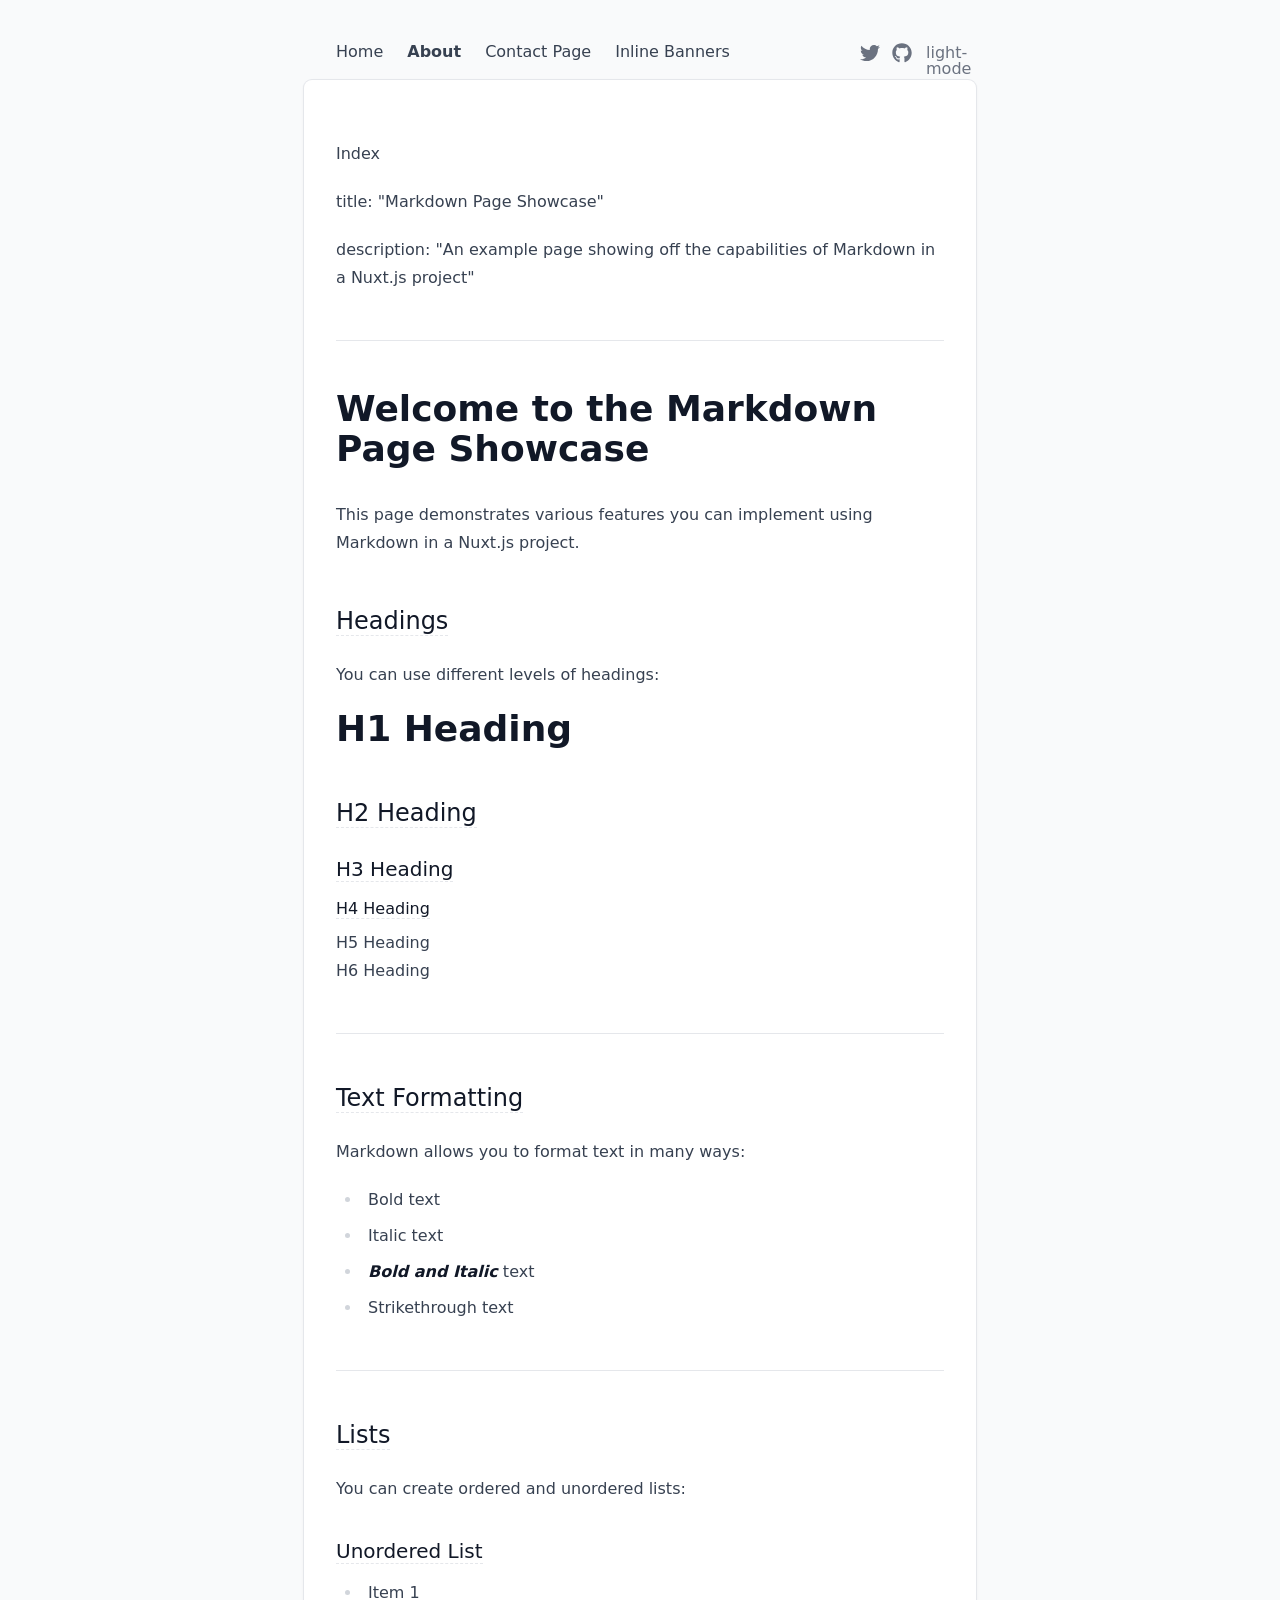
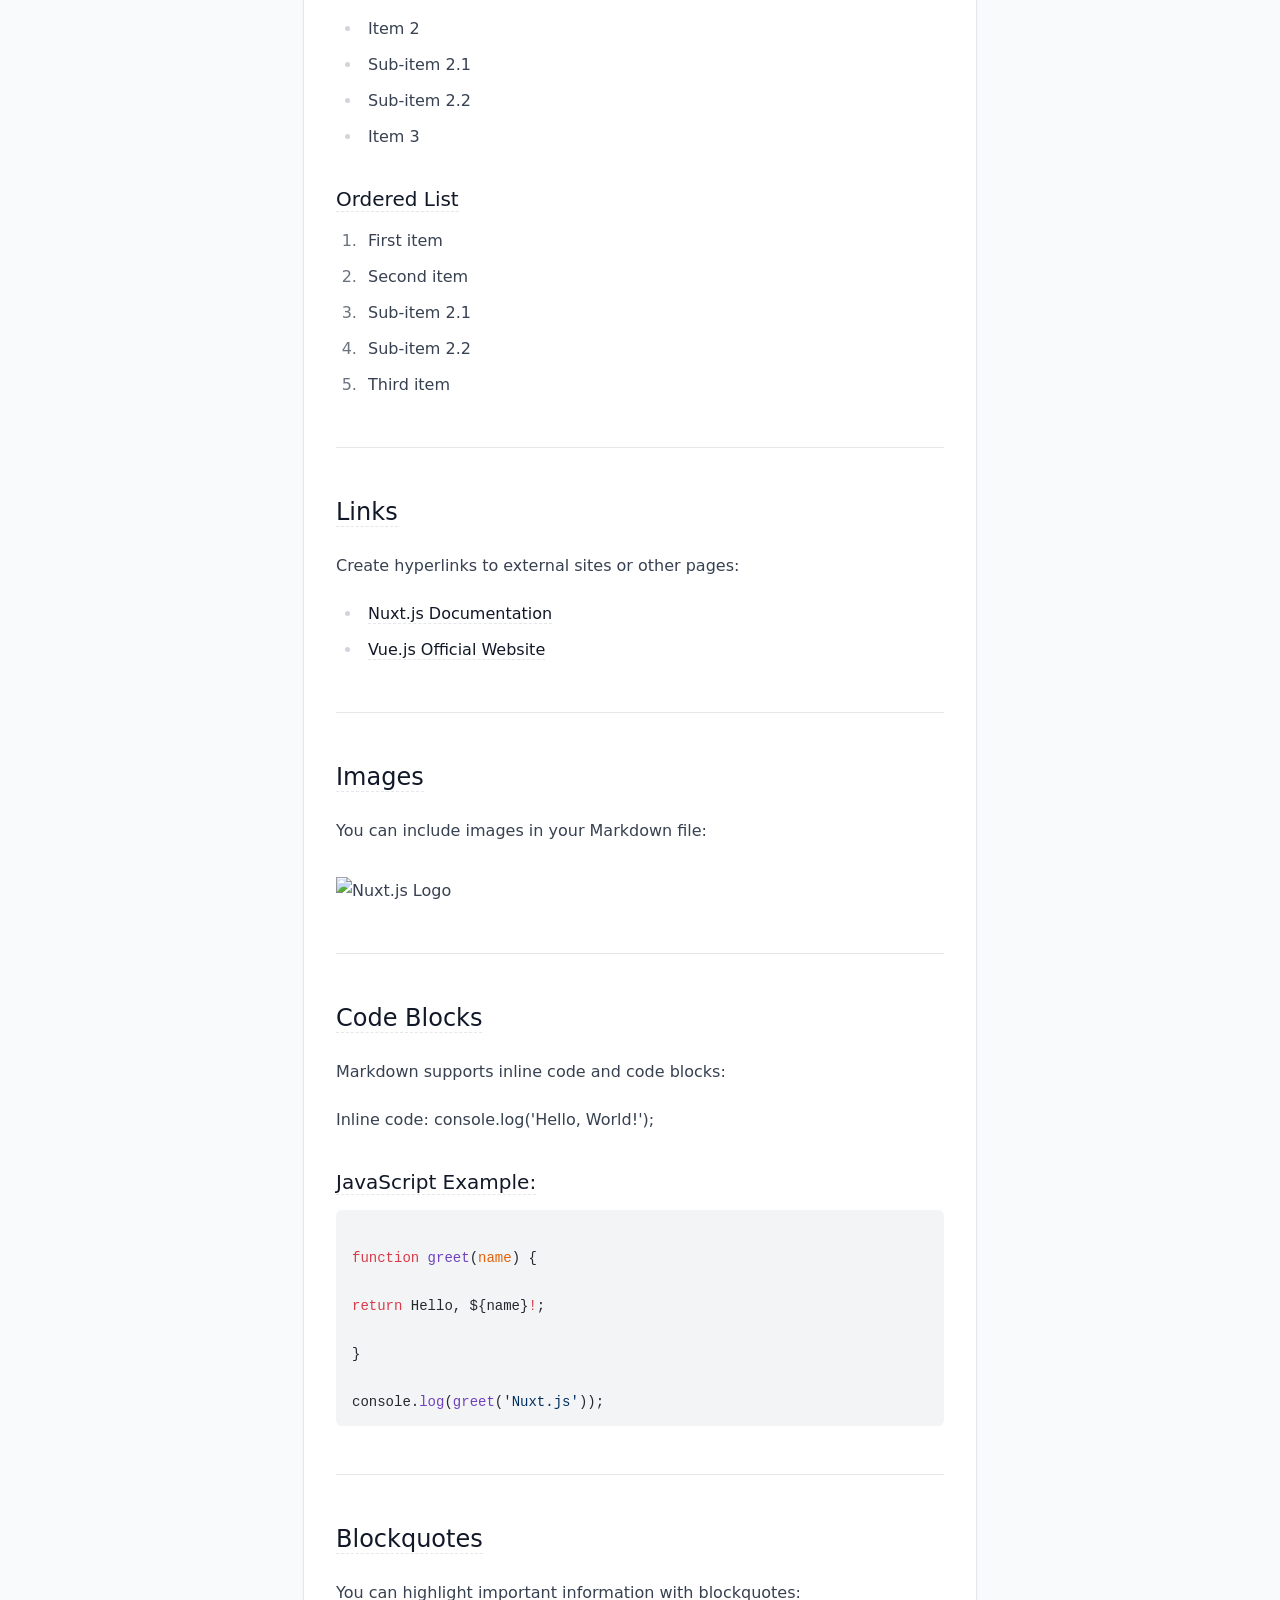
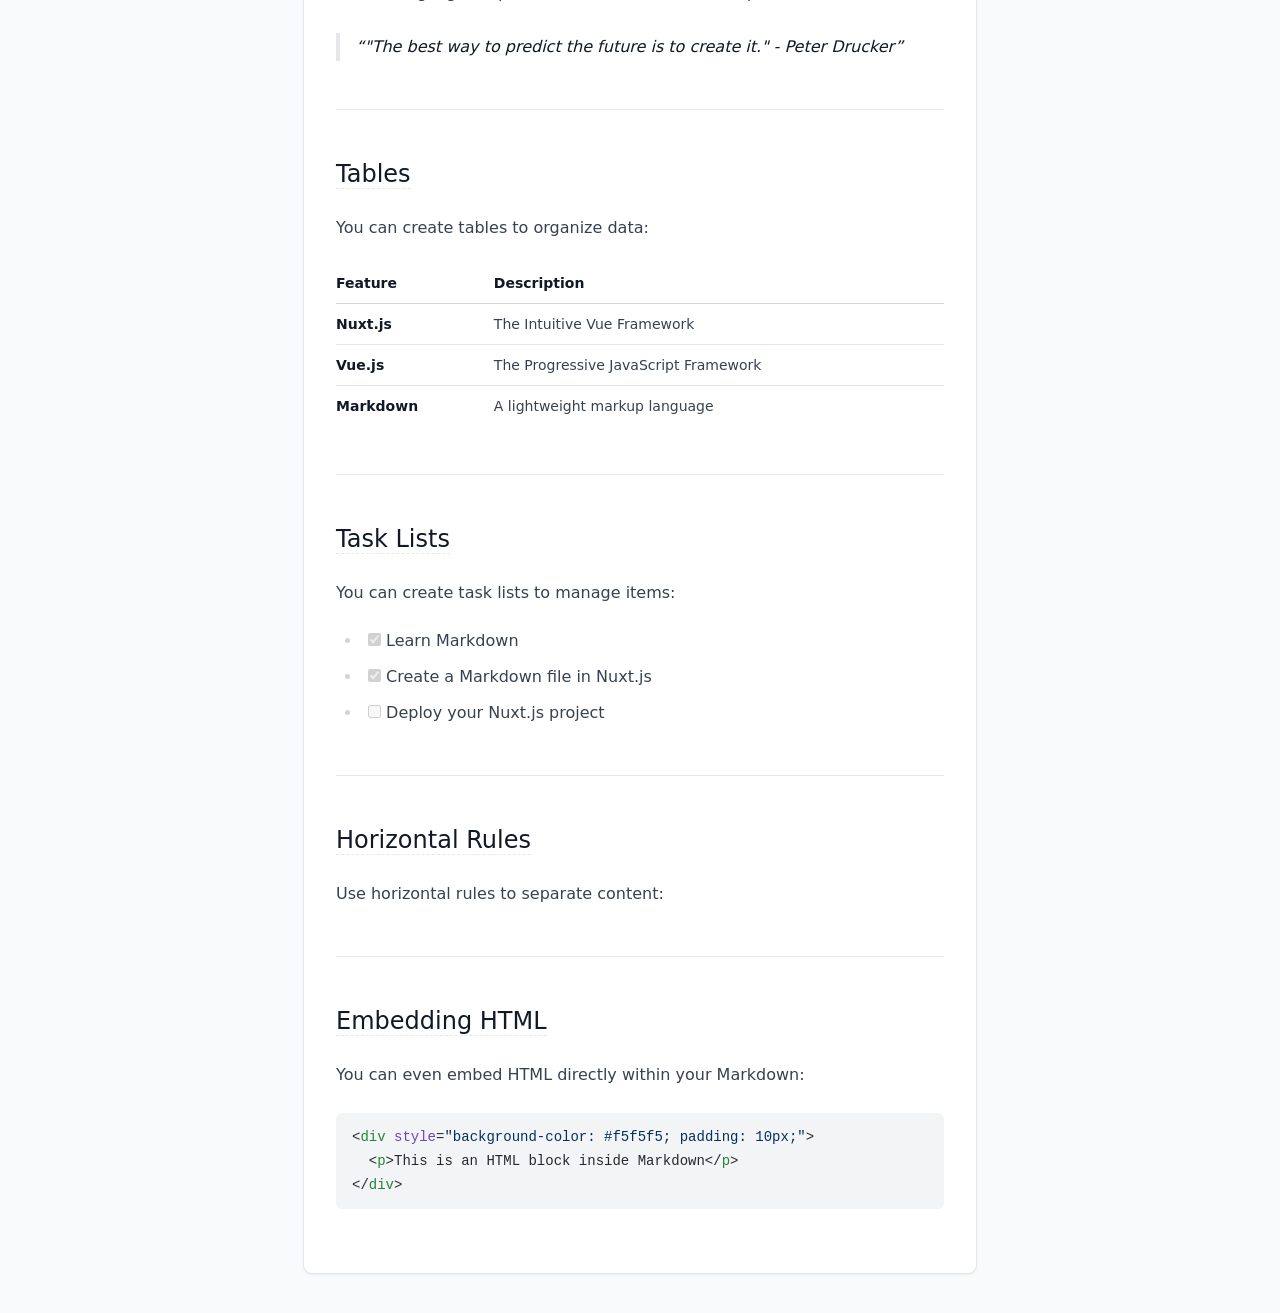
==== commit a8dd3b70: "Deploying to gh-pages from @ littlecm/content-wind-nuxtstudio@0d06c531f7efa2b4302b7de89bdd39ed066fda" ====
--- a/about/index.html
+++ b/about/index.html
@@ -1,13 +1,13 @@
 <!DOCTYPE html><html  lang="en" data-capo=""><head><meta charset="utf-8">
 <meta name="viewport" content="width=device-width, initial-scale=1">
 <title>About</title>
-<style>/*! tailwindcss v3.4.10 | MIT License | https://tailwindcss.com*/*,:after,:before{border:0 solid #e5e7eb;box-sizing:border-box}:after,:before{--tw-content:""}:host,html{line-height:1.5;-webkit-text-size-adjust:100%;font-family:ui-sans-serif,system-ui,sans-serif,Apple Color Emoji,Segoe UI Emoji,Segoe UI Symbol,Noto Color Emoji;font-feature-settings:normal;font-variation-settings:normal;tab-size:4;-webkit-tap-highlight-color:transparent}body{line-height:inherit;margin:0}hr{border-top-width:1px;color:inherit;height:0}abbr:where([title]){-webkit-text-decoration:underline dotted;text-decoration:underline dotted}h1,h2,h3,h4,h5,h6{font-size:inherit;font-weight:inherit}a{color:inherit;text-decoration:inherit}b,strong{font-weight:bolder}code,kbd,pre,samp{font-family:ui-monospace,SFMono-Regular,Menlo,Monaco,Consolas,Liberation Mono,Courier New,monospace;font-feature-settings:normal;font-size:1em;font-variation-settings:normal}small{font-size:80%}sub,sup{font-size:75%;line-height:0;position:relative;vertical-align:initial}sub{bottom:-.25em}sup{top:-.5em}table{border-collapse:collapse;border-color:inherit;text-indent:0}button,input,optgroup,select,textarea{color:inherit;font-family:inherit;font-feature-settings:inherit;font-size:100%;font-variation-settings:inherit;font-weight:inherit;letter-spacing:inherit;line-height:inherit;margin:0;padding:0}button,select{text-transform:none}button,input:where([type=button]),input:where([type=reset]),input:where([type=submit]){-webkit-appearance:button;background-color:initial;background-image:none}:-moz-focusring{outline:auto}:-moz-ui-invalid{box-shadow:none}progress{vertical-align:initial}::-webkit-inner-spin-button,::-webkit-outer-spin-button{height:auto}[type=search]{-webkit-appearance:textfield;outline-offset:-2px}::-webkit-search-decoration{-webkit-appearance:none}::-webkit-file-upload-button{-webkit-appearance:button;font:inherit}summary{display:list-item}blockquote,dd,dl,figure,h1,h2,h3,h4,h5,h6,hr,p,pre{margin:0}fieldset{margin:0}fieldset,legend{padding:0}menu,ol,ul{list-style:none;margin:0;padding:0}dialog{padding:0}textarea{resize:vertical}input::placeholder,textarea::placeholder{color:#9ca3af;opacity:1}[role=button],button{cursor:pointer}:disabled{cursor:default}audio,canvas,embed,iframe,img,object,svg,video{display:block;vertical-align:middle}img,video{height:auto;max-width:100%}[hidden]{display:none}*,::backdrop,:after,:before{--tw-border-spacing-x:0;--tw-border-spacing-y:0;--tw-translate-x:0;--tw-translate-y:0;--tw-rotate:0;--tw-skew-x:0;--tw-skew-y:0;--tw-scale-x:1;--tw-scale-y:1;--tw-pan-x: ;--tw-pan-y: ;--tw-pinch-zoom: ;--tw-scroll-snap-strictness:proximity;--tw-gradient-from-position: ;--tw-gradient-via-position: ;--tw-gradient-to-position: ;--tw-ordinal: ;--tw-slashed-zero: ;--tw-numeric-figure: ;--tw-numeric-spacing: ;--tw-numeric-fraction: ;--tw-ring-inset: ;--tw-ring-offset-width:0px;--tw-ring-offset-color:#fff;--tw-ring-color:#3b82f680;--tw-ring-offset-shadow:0 0 #0000;--tw-ring-shadow:0 0 #0000;--tw-shadow:0 0 #0000;--tw-shadow-colored:0 0 #0000;--tw-blur: ;--tw-brightness: ;--tw-contrast: ;--tw-grayscale: ;--tw-hue-rotate: ;--tw-invert: ;--tw-saturate: ;--tw-sepia: ;--tw-drop-shadow: ;--tw-backdrop-blur: ;--tw-backdrop-brightness: ;--tw-backdrop-contrast: ;--tw-backdrop-grayscale: ;--tw-backdrop-hue-rotate: ;--tw-backdrop-invert: ;--tw-backdrop-opacity: ;--tw-backdrop-saturate: ;--tw-backdrop-sepia: ;--tw-contain-size: ;--tw-contain-layout: ;--tw-contain-paint: ;--tw-contain-style: }.prose{color:var(--tw-prose-body);max-width:65ch}.prose :where(p):not(:where([class~=not-prose],[class~=not-prose] *)){margin-bottom:1.25em;margin-top:1.25em}.prose :where([class~=lead]):not(:where([class~=not-prose],[class~=not-prose] *)){color:var(--tw-prose-lead);font-size:1.25em;line-height:1.6;margin-bottom:1.2em;margin-top:1.2em}.prose :where(a):not(:where([class~=not-prose],[class~=not-prose] *)){color:var(--tw-prose-links);font-weight:500;text-decoration:underline}.prose :where(strong):not(:where([class~=not-prose],[class~=not-prose] *)){color:var(--tw-prose-bold);font-weight:600}.prose :where(a strong):not(:where([class~=not-prose],[class~=not-prose] *)){color:inherit}.prose :where(blockquote strong):not(:where([class~=not-prose],[class~=not-prose] *)){color:inherit}.prose :where(thead th strong):not(:where([class~=not-prose],[class~=not-prose] *)){color:inherit}.prose :where(ol):not(:where([class~=not-prose],[class~=not-prose] *)){list-style-type:decimal;margin-bottom:1.25em;margin-top:1.25em;padding-inline-start:1.625em}.prose :where(ol[type=A]):not(:where([class~=not-prose],[class~=not-prose] *)){list-style-type:upper-alpha}.prose :where(ol[type=a]):not(:where([class~=not-prose],[class~=not-prose] *)){list-style-type:lower-alpha}.prose :where(ol[type=A s]):not(:where([class~=not-prose],[class~=not-prose] *)){list-style-type:upper-alpha}.prose :where(ol[type=a s]):not(:where([class~=not-prose],[class~=not-prose] *)){list-style-type:lower-alpha}.prose :where(ol[type=I]):not(:where([class~=not-prose],[class~=not-prose] *)){list-style-type:upper-roman}.prose :where(ol[type=i]):not(:where([class~=not-prose],[class~=not-prose] *)){list-style-type:lower-roman}.prose :where(ol[type=I s]):not(:where([class~=not-prose],[class~=not-prose] *)){list-style-type:upper-roman}.prose :where(ol[type=i s]):not(:where([class~=not-prose],[class~=not-prose] *)){list-style-type:lower-roman}.prose :where(ol[type="1"]):not(:where([class~=not-prose],[class~=not-prose] *)){list-style-type:decimal}.prose :where(ul):not(:where([class~=not-prose],[class~=not-prose] *)){list-style-type:disc;margin-bottom:1.25em;margin-top:1.25em;padding-inline-start:1.625em}.prose :where(ol>li):not(:where([class~=not-prose],[class~=not-prose] *))::marker{color:var(--tw-prose-counters);font-weight:400}.prose :where(ul>li):not(:where([class~=not-prose],[class~=not-prose] *))::marker{color:var(--tw-prose-bullets)}.prose :where(dt):not(:where([class~=not-prose],[class~=not-prose] *)){color:var(--tw-prose-headings);font-weight:600;margin-top:1.25em}.prose :where(hr):not(:where([class~=not-prose],[class~=not-prose] *)){border-color:var(--tw-prose-hr);border-top-width:1px;margin-bottom:3em;margin-top:3em}.prose :where(blockquote):not(:where([class~=not-prose],[class~=not-prose] *)){border-inline-start-color:var(--tw-prose-quote-borders);border-inline-start-width:.25rem;color:var(--tw-prose-quotes);font-style:italic;font-weight:500;margin-bottom:1.6em;margin-top:1.6em;padding-inline-start:1em;quotes:"\201C""\201D""\2018""\2019"}.prose :where(blockquote p:first-of-type):not(:where([class~=not-prose],[class~=not-prose] *)):before{content:open-quote}.prose :where(blockquote p:last-of-type):not(:where([class~=not-prose],[class~=not-prose] *)):after{content:close-quote}.prose :where(h1):not(:where([class~=not-prose],[class~=not-prose] *)){color:var(--tw-prose-headings);font-size:2.25em;font-weight:800;line-height:1.1111111;margin-bottom:.8888889em;margin-top:0}.prose :where(h1 strong):not(:where([class~=not-prose],[class~=not-prose] *)){color:inherit;font-weight:900}.prose :where(h2):not(:where([class~=not-prose],[class~=not-prose] *)){color:var(--tw-prose-headings);font-size:1.5em;font-weight:700;line-height:1.3333333;margin-bottom:1em;margin-top:2em}.prose :where(h2 strong):not(:where([class~=not-prose],[class~=not-prose] *)){color:inherit;font-weight:800}.prose :where(h3):not(:where([class~=not-prose],[class~=not-prose] *)){color:var(--tw-prose-headings);font-size:1.25em;font-weight:600;line-height:1.6;margin-bottom:.6em;margin-top:1.6em}.prose :where(h3 strong):not(:where([class~=not-prose],[class~=not-prose] *)){color:inherit;font-weight:700}.prose :where(h4):not(:where([class~=not-prose],[class~=not-prose] *)){color:var(--tw-prose-headings);font-weight:600;line-height:1.5;margin-bottom:.5em;margin-top:1.5em}.prose :where(h4 strong):not(:where([class~=not-prose],[class~=not-prose] *)){color:inherit;font-weight:700}.prose :where(img):not(:where([class~=not-prose],[class~=not-prose] *)){margin-bottom:2em;margin-top:2em}.prose :where(picture):not(:where([class~=not-prose],[class~=not-prose] *)){display:block;margin-bottom:2em;margin-top:2em}.prose :where(video):not(:where([class~=not-prose],[class~=not-prose] *)){margin-bottom:2em;margin-top:2em}.prose :where(kbd):not(:where([class~=not-prose],[class~=not-prose] *)){border-radius:.3125rem;box-shadow:0 0 0 1px rgb(var(--tw-prose-kbd-shadows)/10%),0 3px 0 rgb(var(--tw-prose-kbd-shadows)/10%);color:var(--tw-prose-kbd);font-family:inherit;font-size:.875em;font-weight:500;padding-inline-end:.375em;padding-bottom:.1875em;padding-top:.1875em;padding-inline-start:.375em}.prose :where(code):not(:where([class~=not-prose],[class~=not-prose] *)){color:var(--tw-prose-code);font-size:.875em;font-weight:600}.prose :where(code):not(:where([class~=not-prose],[class~=not-prose] *)):before{content:"`"}.prose :where(code):not(:where([class~=not-prose],[class~=not-prose] *)):after{content:"`"}.prose :where(a code):not(:where([class~=not-prose],[class~=not-prose] *)){color:inherit}.prose :where(h1 code):not(:where([class~=not-prose],[class~=not-prose] *)){color:inherit}.prose :where(h2 code):not(:where([class~=not-prose],[class~=not-prose] *)){color:inherit;font-size:.875em}.prose :where(h3 code):not(:where([class~=not-prose],[class~=not-prose] *)){color:inherit;font-size:.9em}.prose :where(h4 code):not(:where([class~=not-prose],[class~=not-prose] *)){color:inherit}.prose :where(blockquote code):not(:where([class~=not-prose],[class~=not-prose] *)){color:inherit}.prose :where(thead th code):not(:where([class~=not-prose],[class~=not-prose] *)){color:inherit}.prose :where(pre):not(:where([class~=not-prose],[class~=not-prose] *)){background-color:var(--tw-prose-pre-bg);border-radius:.375rem;color:var(--tw-prose-pre-code);font-size:.875em;font-weight:400;line-height:1.7142857;margin-bottom:1.7142857em;margin-top:1.7142857em;overflow-x:auto;padding-inline-end:1.1428571em;padding-bottom:.8571429em;padding-top:.8571429em;padding-inline-start:1.1428571em}.prose :where(pre code):not(:where([class~=not-prose],[class~=not-prose] *)){background-color:initial;border-radius:0;border-width:0;color:inherit;font-family:inherit;font-size:inherit;font-weight:inherit;line-height:inherit;padding:0}.prose :where(pre code):not(:where([class~=not-prose],[class~=not-prose] *)):before{content:none}.prose :where(pre code):not(:where([class~=not-prose],[class~=not-prose] *)):after{content:none}.prose :where(table):not(:where([class~=not-prose],[class~=not-prose] *)){font-size:.875em;line-height:1.7142857;margin-bottom:2em;margin-top:2em;table-layout:auto;width:100%}.prose :where(thead):not(:where([class~=not-prose],[class~=not-prose] *)){border-bottom-color:var(--tw-prose-th-borders);border-bottom-width:1px}.prose :where(thead th):not(:where([class~=not-prose],[class~=not-prose] *)){color:var(--tw-prose-headings);font-weight:600;padding-inline-end:.5714286em;padding-bottom:.5714286em;padding-inline-start:.5714286em;vertical-align:bottom}.prose :where(tbody tr):not(:where([class~=not-prose],[class~=not-prose] *)){border-bottom-color:var(--tw-prose-td-borders);border-bottom-width:1px}.prose :where(tbody tr:last-child):not(:where([class~=not-prose],[class~=not-prose] *)){border-bottom-width:0}.prose :where(tbody td):not(:where([class~=not-prose],[class~=not-prose] *)){vertical-align:initial}.prose :where(tfoot):not(:where([class~=not-prose],[class~=not-prose] *)){border-top-color:var(--tw-prose-th-borders);border-top-width:1px}.prose :where(tfoot td):not(:where([class~=not-prose],[class~=not-prose] *)){vertical-align:top}.prose :where(th,td):not(:where([class~=not-prose],[class~=not-prose] *)){text-align:start}.prose :where(figure>*):not(:where([class~=not-prose],[class~=not-prose] *)){margin-bottom:0;margin-top:0}.prose :where(figcaption):not(:where([class~=not-prose],[class~=not-prose] *)){color:var(--tw-prose-captions);font-size:.875em;line-height:1.4285714;margin-top:.8571429em}.prose{--tw-prose-body:#374151;--tw-prose-headings:#111827;--tw-prose-lead:#4b5563;--tw-prose-links:#111827;--tw-prose-bold:#111827;--tw-prose-counters:#6b7280;--tw-prose-bullets:#d1d5db;--tw-prose-hr:#e5e7eb;--tw-prose-quotes:#111827;--tw-prose-quote-borders:#e5e7eb;--tw-prose-captions:#6b7280;--tw-prose-kbd:#111827;--tw-prose-kbd-shadows:17 24 39;--tw-prose-code:#111827;--tw-prose-pre-code:#e5e7eb;--tw-prose-pre-bg:#1f2937;--tw-prose-th-borders:#d1d5db;--tw-prose-td-borders:#e5e7eb;--tw-prose-invert-body:#d1d5db;--tw-prose-invert-headings:#fff;--tw-prose-invert-lead:#9ca3af;--tw-prose-invert-links:#fff;--tw-prose-invert-bold:#fff;--tw-prose-invert-counters:#9ca3af;--tw-prose-invert-bullets:#4b5563;--tw-prose-invert-hr:#374151;--tw-prose-invert-quotes:#f3f4f6;--tw-prose-invert-quote-borders:#374151;--tw-prose-invert-captions:#9ca3af;--tw-prose-invert-kbd:#fff;--tw-prose-invert-kbd-shadows:255 255 255;--tw-prose-invert-code:#fff;--tw-prose-invert-pre-code:#d1d5db;--tw-prose-invert-pre-bg:#00000080;--tw-prose-invert-th-borders:#4b5563;--tw-prose-invert-td-borders:#374151;font-size:1rem;line-height:1.75}.prose :where(picture>img):not(:where([class~=not-prose],[class~=not-prose] *)){margin-bottom:0;margin-top:0}.prose :where(li):not(:where([class~=not-prose],[class~=not-prose] *)){margin-bottom:.5em;margin-top:.5em}.prose :where(ol>li):not(:where([class~=not-prose],[class~=not-prose] *)){padding-inline-start:.375em}.prose :where(ul>li):not(:where([class~=not-prose],[class~=not-prose] *)){padding-inline-start:.375em}.prose :where(.prose>ul>li p):not(:where([class~=not-prose],[class~=not-prose] *)){margin-bottom:.75em;margin-top:.75em}.prose :where(.prose>ul>li>p:first-child):not(:where([class~=not-prose],[class~=not-prose] *)){margin-top:1.25em}.prose :where(.prose>ul>li>p:last-child):not(:where([class~=not-prose],[class~=not-prose] *)){margin-bottom:1.25em}.prose :where(.prose>ol>li>p:first-child):not(:where([class~=not-prose],[class~=not-prose] *)){margin-top:1.25em}.prose :where(.prose>ol>li>p:last-child):not(:where([class~=not-prose],[class~=not-prose] *)){margin-bottom:1.25em}.prose :where(ul ul,ul ol,ol ul,ol ol):not(:where([class~=not-prose],[class~=not-prose] *)){margin-bottom:.75em;margin-top:.75em}.prose :where(dl):not(:where([class~=not-prose],[class~=not-prose] *)){margin-bottom:1.25em;margin-top:1.25em}.prose :where(dd):not(:where([class~=not-prose],[class~=not-prose] *)){margin-top:.5em;padding-inline-start:1.625em}.prose :where(hr+*):not(:where([class~=not-prose],[class~=not-prose] *)){margin-top:0}.prose :where(h2+*):not(:where([class~=not-prose],[class~=not-prose] *)){margin-top:0}.prose :where(h3+*):not(:where([class~=not-prose],[class~=not-prose] *)){margin-top:0}.prose :where(h4+*):not(:where([class~=not-prose],[class~=not-prose] *)){margin-top:0}.prose :where(thead th:first-child):not(:where([class~=not-prose],[class~=not-prose] *)){padding-inline-start:0}.prose :where(thead th:last-child):not(:where([class~=not-prose],[class~=not-prose] *)){padding-inline-end:0}.prose :where(tbody td,tfoot td):not(:where([class~=not-prose],[class~=not-prose] *)){padding-inline-end:.5714286em;padding-bottom:.5714286em;padding-top:.5714286em;padding-inline-start:.5714286em}.prose :where(tbody td:first-child,tfoot td:first-child):not(:where([class~=not-prose],[class~=not-prose] *)){padding-inline-start:0}.prose :where(tbody td:last-child,tfoot td:last-child):not(:where([class~=not-prose],[class~=not-prose] *)){padding-inline-end:0}.prose :where(figure):not(:where([class~=not-prose],[class~=not-prose] *)){margin-bottom:2em;margin-top:2em}.prose :where(.prose>:first-child):not(:where([class~=not-prose],[class~=not-prose] *)){margin-top:0}.prose :where(.prose>:last-child):not(:where([class~=not-prose],[class~=not-prose] *)){margin-bottom:0}.sr-only{height:1px;margin:-1px;overflow:hidden;padding:0;position:absolute;width:1px;clip:rect(0,0,0,0);border-width:0;white-space:nowrap}.static{position:static}.m-auto{margin:auto}.mx-auto{margin-left:auto;margin-right:auto}.mr-6{margin-right:1.5rem}.block{display:block}.inline-block{display:inline-block}.inline{display:inline}.flex{display:flex}.inline-flex{display:inline-flex}.h-4{height:1rem}.h-5{height:1.25rem}.w-4{width:1rem}.w-5{width:1.25rem}.max-w-2xl{max-width:42rem}.max-w-full{max-width:100%}.max-w-none{max-width:none}.items-center{align-items:center}.justify-between{justify-content:space-between}.gap-1{gap:.25rem}.space-x-3>:not([hidden])~:not([hidden]){--tw-space-x-reverse:0;margin-left:calc(.75rem*(1 - var(--tw-space-x-reverse)));margin-right:calc(.75rem*var(--tw-space-x-reverse))}.overflow-x-auto{overflow-x:auto}.rounded{border-radius:.25rem}.bg-gray-50{--tw-bg-opacity:1;background-color:rgb(249 250 251/var(--tw-bg-opacity))}.bg-gray-800{--tw-bg-opacity:1;background-color:rgb(31 41 55/var(--tw-bg-opacity))}.bg-white{--tw-bg-opacity:1;background-color:rgb(255 255 255/var(--tw-bg-opacity))}.px-3{padding-left:.75rem;padding-right:.75rem}.px-4{padding-left:1rem;padding-right:1rem}.py-1{padding-bottom:.25rem;padding-top:.25rem}.py-10{padding-bottom:2.5rem;padding-top:2.5rem}.py-4{padding-bottom:1rem;padding-top:1rem}.text-2xl{font-size:1.5rem;line-height:2rem}.font-bold{font-weight:700}.text-black{--tw-text-opacity:1;color:rgb(0 0 0/var(--tw-text-opacity))}.text-gray-500{--tw-text-opacity:1;color:rgb(107 114 128/var(--tw-text-opacity))}.text-gray-700{--tw-text-opacity:1;color:rgb(55 65 81/var(--tw-text-opacity))}.text-white{--tw-text-opacity:1;color:rgb(255 255 255/var(--tw-text-opacity))}.no-underline{text-decoration-line:none}.ring-1{--tw-ring-offset-shadow:var(--tw-ring-inset) 0 0 0 var(--tw-ring-offset-width) var(--tw-ring-offset-color);--tw-ring-shadow:var(--tw-ring-inset) 0 0 0 calc(1px + var(--tw-ring-offset-width)) var(--tw-ring-color);box-shadow:var(--tw-ring-offset-shadow),var(--tw-ring-shadow),var(--tw-shadow,0 0 #0000)}.ring-gray-200{--tw-ring-opacity:1;--tw-ring-color:rgb(229 231 235/var(--tw-ring-opacity))}.transition{transition-duration:.15s;transition-property:color,background-color,border-color,text-decoration-color,fill,stroke,opacity,box-shadow,transform,filter,-webkit-backdrop-filter;transition-property:color,background-color,border-color,text-decoration-color,fill,stroke,opacity,box-shadow,transform,filter,backdrop-filter;transition-property:color,background-color,border-color,text-decoration-color,fill,stroke,opacity,box-shadow,transform,filter,backdrop-filter,-webkit-backdrop-filter;transition-timing-function:cubic-bezier(.4,0,.2,1)}.dark\:prose-invert:is(.dark *){--tw-prose-body:var(--tw-prose-invert-body);--tw-prose-headings:var(--tw-prose-invert-headings);--tw-prose-lead:var(--tw-prose-invert-lead);--tw-prose-links:var(--tw-prose-invert-links);--tw-prose-bold:var(--tw-prose-invert-bold);--tw-prose-counters:var(--tw-prose-invert-counters);--tw-prose-bullets:var(--tw-prose-invert-bullets);--tw-prose-hr:var(--tw-prose-invert-hr);--tw-prose-quotes:var(--tw-prose-invert-quotes);--tw-prose-quote-borders:var(--tw-prose-invert-quote-borders);--tw-prose-captions:var(--tw-prose-invert-captions);--tw-prose-kbd:var(--tw-prose-invert-kbd);--tw-prose-kbd-shadows:var(--tw-prose-invert-kbd-shadows);--tw-prose-code:var(--tw-prose-invert-code);--tw-prose-pre-code:var(--tw-prose-invert-pre-code);--tw-prose-pre-bg:var(--tw-prose-invert-pre-bg);--tw-prose-th-borders:var(--tw-prose-invert-th-borders);--tw-prose-td-borders:var(--tw-prose-invert-td-borders)}.hover\:text-gray-700:hover{--tw-text-opacity:1;color:rgb(55 65 81/var(--tw-text-opacity))}.prose-a\:border-b :is(:where(a):not(:where([class~=not-prose],[class~=not-prose] *))){border-bottom-width:1px}.prose-a\:border-dashed :is(:where(a):not(:where([class~=not-prose],[class~=not-prose] *))){border-style:dashed}.prose-a\:font-normal :is(:where(a):not(:where([class~=not-prose],[class~=not-prose] *))){font-weight:400}.prose-a\:no-underline :is(:where(a):not(:where([class~=not-prose],[class~=not-prose] *))){text-decoration-line:none}.hover\:prose-a\:border-solid :is(:where(a):not(:where([class~=not-prose],[class~=not-prose] *))):hover{border-style:solid}.hover\:prose-a\:border-primary-400 :is(:where(a):not(:where([class~=not-prose],[class~=not-prose] *))):hover{--tw-border-opacity:1;border-color:rgb(52 211 153/var(--tw-border-opacity))}.hover\:prose-a\:text-primary-400 :is(:where(a):not(:where([class~=not-prose],[class~=not-prose] *))):hover{--tw-text-opacity:1;color:rgb(52 211 153/var(--tw-text-opacity))}.prose-pre\:bg-gray-100 :is(:where(pre):not(:where([class~=not-prose],[class~=not-prose] *))){--tw-bg-opacity:1;background-color:rgb(243 244 246/var(--tw-bg-opacity))}.dark\:bg-gray-200:is(.dark *){--tw-bg-opacity:1;background-color:rgb(229 231 235/var(--tw-bg-opacity))}.dark\:bg-gray-800:is(.dark *){--tw-bg-opacity:1;background-color:rgb(31 41 55/var(--tw-bg-opacity))}.dark\:bg-gray-900:is(.dark *){--tw-bg-opacity:1;background-color:rgb(17 24 39/var(--tw-bg-opacity))}.dark\:text-gray-100:is(.dark *){--tw-text-opacity:1;color:rgb(243 244 246/var(--tw-text-opacity))}.dark\:text-gray-200:is(.dark *){--tw-text-opacity:1;color:rgb(229 231 235/var(--tw-text-opacity))}.dark\:text-gray-300:is(.dark *){--tw-text-opacity:1;color:rgb(209 213 219/var(--tw-text-opacity))}.dark\:text-gray-950:is(.dark *){--tw-text-opacity:1;color:rgb(3 7 18/var(--tw-text-opacity))}.dark\:ring-gray-700:is(.dark *){--tw-ring-opacity:1;--tw-ring-color:rgb(55 65 81/var(--tw-ring-opacity))}.dark\:hover\:text-gray-300:hover:is(.dark *){--tw-text-opacity:1;color:rgb(209 213 219/var(--tw-text-opacity))}.dark\:prose-pre\:bg-gray-900 :is(:where(pre):not(:where([class~=not-prose],[class~=not-prose] *))):is(.dark *){--tw-bg-opacity:1;background-color:rgb(17 24 39/var(--tw-bg-opacity))}@media (min-width:640px){.sm\:rounded{border-radius:.25rem}.sm\:rounded-lg{border-radius:.5rem}.sm\:px-8{padding-left:2rem;padding-right:2rem}.sm\:pb-10{padding-bottom:2.5rem}.sm\:pt-6{padding-top:1.5rem}.sm\:shadow{--tw-shadow:0 1px 3px 0 #0000001a,0 1px 2px -1px #0000001a;--tw-shadow-colored:0 1px 3px 0 var(--tw-shadow-color),0 1px 2px -1px var(--tw-shadow-color);box-shadow:var(--tw-ring-offset-shadow,0 0 #0000),var(--tw-ring-shadow,0 0 #0000),var(--tw-shadow)}}</style>
+<style>/*! tailwindcss v3.4.10 | MIT License | https://tailwindcss.com*/*,:after,:before{border:0 solid #e5e7eb;box-sizing:border-box}:after,:before{--tw-content:""}:host,html{line-height:1.5;-webkit-text-size-adjust:100%;font-family:ui-sans-serif,system-ui,sans-serif,Apple Color Emoji,Segoe UI Emoji,Segoe UI Symbol,Noto Color Emoji;font-feature-settings:normal;font-variation-settings:normal;tab-size:4;-webkit-tap-highlight-color:transparent}body{line-height:inherit;margin:0}hr{border-top-width:1px;color:inherit;height:0}abbr:where([title]){-webkit-text-decoration:underline dotted;text-decoration:underline dotted}h1,h2,h3,h4,h5,h6{font-size:inherit;font-weight:inherit}a{color:inherit;text-decoration:inherit}b,strong{font-weight:bolder}code,kbd,pre,samp{font-family:ui-monospace,SFMono-Regular,Menlo,Monaco,Consolas,Liberation Mono,Courier New,monospace;font-feature-settings:normal;font-size:1em;font-variation-settings:normal}small{font-size:80%}sub,sup{font-size:75%;line-height:0;position:relative;vertical-align:initial}sub{bottom:-.25em}sup{top:-.5em}table{border-collapse:collapse;border-color:inherit;text-indent:0}button,input,optgroup,select,textarea{color:inherit;font-family:inherit;font-feature-settings:inherit;font-size:100%;font-variation-settings:inherit;font-weight:inherit;letter-spacing:inherit;line-height:inherit;margin:0;padding:0}button,select{text-transform:none}button,input:where([type=button]),input:where([type=reset]),input:where([type=submit]){-webkit-appearance:button;background-color:initial;background-image:none}:-moz-focusring{outline:auto}:-moz-ui-invalid{box-shadow:none}progress{vertical-align:initial}::-webkit-inner-spin-button,::-webkit-outer-spin-button{height:auto}[type=search]{-webkit-appearance:textfield;outline-offset:-2px}::-webkit-search-decoration{-webkit-appearance:none}::-webkit-file-upload-button{-webkit-appearance:button;font:inherit}summary{display:list-item}blockquote,dd,dl,figure,h1,h2,h3,h4,h5,h6,hr,p,pre{margin:0}fieldset{margin:0}fieldset,legend{padding:0}menu,ol,ul{list-style:none;margin:0;padding:0}dialog{padding:0}textarea{resize:vertical}input::placeholder,textarea::placeholder{color:#9ca3af;opacity:1}[role=button],button{cursor:pointer}:disabled{cursor:default}audio,canvas,embed,iframe,img,object,svg,video{display:block;vertical-align:middle}img,video{height:auto;max-width:100%}[hidden]{display:none}*,::backdrop,:after,:before{--tw-border-spacing-x:0;--tw-border-spacing-y:0;--tw-translate-x:0;--tw-translate-y:0;--tw-rotate:0;--tw-skew-x:0;--tw-skew-y:0;--tw-scale-x:1;--tw-scale-y:1;--tw-pan-x: ;--tw-pan-y: ;--tw-pinch-zoom: ;--tw-scroll-snap-strictness:proximity;--tw-gradient-from-position: ;--tw-gradient-via-position: ;--tw-gradient-to-position: ;--tw-ordinal: ;--tw-slashed-zero: ;--tw-numeric-figure: ;--tw-numeric-spacing: ;--tw-numeric-fraction: ;--tw-ring-inset: ;--tw-ring-offset-width:0px;--tw-ring-offset-color:#fff;--tw-ring-color:#3b82f680;--tw-ring-offset-shadow:0 0 #0000;--tw-ring-shadow:0 0 #0000;--tw-shadow:0 0 #0000;--tw-shadow-colored:0 0 #0000;--tw-blur: ;--tw-brightness: ;--tw-contrast: ;--tw-grayscale: ;--tw-hue-rotate: ;--tw-invert: ;--tw-saturate: ;--tw-sepia: ;--tw-drop-shadow: ;--tw-backdrop-blur: ;--tw-backdrop-brightness: ;--tw-backdrop-contrast: ;--tw-backdrop-grayscale: ;--tw-backdrop-hue-rotate: ;--tw-backdrop-invert: ;--tw-backdrop-opacity: ;--tw-backdrop-saturate: ;--tw-backdrop-sepia: ;--tw-contain-size: ;--tw-contain-layout: ;--tw-contain-paint: ;--tw-contain-style: }.container{width:100%}@media (min-width:640px){.container{max-width:640px}}@media (min-width:768px){.container{max-width:768px}}@media (min-width:1024px){.container{max-width:1024px}}@media (min-width:1280px){.container{max-width:1280px}}@media (min-width:1536px){.container{max-width:1536px}}.prose{color:var(--tw-prose-body);max-width:65ch}.prose :where(p):not(:where([class~=not-prose],[class~=not-prose] *)){margin-bottom:1.25em;margin-top:1.25em}.prose :where([class~=lead]):not(:where([class~=not-prose],[class~=not-prose] *)){color:var(--tw-prose-lead);font-size:1.25em;line-height:1.6;margin-bottom:1.2em;margin-top:1.2em}.prose :where(a):not(:where([class~=not-prose],[class~=not-prose] *)){color:var(--tw-prose-links);font-weight:500;text-decoration:underline}.prose :where(strong):not(:where([class~=not-prose],[class~=not-prose] *)){color:var(--tw-prose-bold);font-weight:600}.prose :where(a strong):not(:where([class~=not-prose],[class~=not-prose] *)){color:inherit}.prose :where(blockquote strong):not(:where([class~=not-prose],[class~=not-prose] *)){color:inherit}.prose :where(thead th strong):not(:where([class~=not-prose],[class~=not-prose] *)){color:inherit}.prose :where(ol):not(:where([class~=not-prose],[class~=not-prose] *)){list-style-type:decimal;margin-bottom:1.25em;margin-top:1.25em;padding-inline-start:1.625em}.prose :where(ol[type=A]):not(:where([class~=not-prose],[class~=not-prose] *)){list-style-type:upper-alpha}.prose :where(ol[type=a]):not(:where([class~=not-prose],[class~=not-prose] *)){list-style-type:lower-alpha}.prose :where(ol[type=A s]):not(:where([class~=not-prose],[class~=not-prose] *)){list-style-type:upper-alpha}.prose :where(ol[type=a s]):not(:where([class~=not-prose],[class~=not-prose] *)){list-style-type:lower-alpha}.prose :where(ol[type=I]):not(:where([class~=not-prose],[class~=not-prose] *)){list-style-type:upper-roman}.prose :where(ol[type=i]):not(:where([class~=not-prose],[class~=not-prose] *)){list-style-type:lower-roman}.prose :where(ol[type=I s]):not(:where([class~=not-prose],[class~=not-prose] *)){list-style-type:upper-roman}.prose :where(ol[type=i s]):not(:where([class~=not-prose],[class~=not-prose] *)){list-style-type:lower-roman}.prose :where(ol[type="1"]):not(:where([class~=not-prose],[class~=not-prose] *)){list-style-type:decimal}.prose :where(ul):not(:where([class~=not-prose],[class~=not-prose] *)){list-style-type:disc;margin-bottom:1.25em;margin-top:1.25em;padding-inline-start:1.625em}.prose :where(ol>li):not(:where([class~=not-prose],[class~=not-prose] *))::marker{color:var(--tw-prose-counters);font-weight:400}.prose :where(ul>li):not(:where([class~=not-prose],[class~=not-prose] *))::marker{color:var(--tw-prose-bullets)}.prose :where(dt):not(:where([class~=not-prose],[class~=not-prose] *)){color:var(--tw-prose-headings);font-weight:600;margin-top:1.25em}.prose :where(hr):not(:where([class~=not-prose],[class~=not-prose] *)){border-color:var(--tw-prose-hr);border-top-width:1px;margin-bottom:3em;margin-top:3em}.prose :where(blockquote):not(:where([class~=not-prose],[class~=not-prose] *)){border-inline-start-color:var(--tw-prose-quote-borders);border-inline-start-width:.25rem;color:var(--tw-prose-quotes);font-style:italic;font-weight:500;margin-bottom:1.6em;margin-top:1.6em;padding-inline-start:1em;quotes:"\201C""\201D""\2018""\2019"}.prose :where(blockquote p:first-of-type):not(:where([class~=not-prose],[class~=not-prose] *)):before{content:open-quote}.prose :where(blockquote p:last-of-type):not(:where([class~=not-prose],[class~=not-prose] *)):after{content:close-quote}.prose :where(h1):not(:where([class~=not-prose],[class~=not-prose] *)){color:var(--tw-prose-headings);font-size:2.25em;font-weight:800;line-height:1.1111111;margin-bottom:.8888889em;margin-top:0}.prose :where(h1 strong):not(:where([class~=not-prose],[class~=not-prose] *)){color:inherit;font-weight:900}.prose :where(h2):not(:where([class~=not-prose],[class~=not-prose] *)){color:var(--tw-prose-headings);font-size:1.5em;font-weight:700;line-height:1.3333333;margin-bottom:1em;margin-top:2em}.prose :where(h2 strong):not(:where([class~=not-prose],[class~=not-prose] *)){color:inherit;font-weight:800}.prose :where(h3):not(:where([class~=not-prose],[class~=not-prose] *)){color:var(--tw-prose-headings);font-size:1.25em;font-weight:600;line-height:1.6;margin-bottom:.6em;margin-top:1.6em}.prose :where(h3 strong):not(:where([class~=not-prose],[class~=not-prose] *)){color:inherit;font-weight:700}.prose :where(h4):not(:where([class~=not-prose],[class~=not-prose] *)){color:var(--tw-prose-headings);font-weight:600;line-height:1.5;margin-bottom:.5em;margin-top:1.5em}.prose :where(h4 strong):not(:where([class~=not-prose],[class~=not-prose] *)){color:inherit;font-weight:700}.prose :where(img):not(:where([class~=not-prose],[class~=not-prose] *)){margin-bottom:2em;margin-top:2em}.prose :where(picture):not(:where([class~=not-prose],[class~=not-prose] *)){display:block;margin-bottom:2em;margin-top:2em}.prose :where(video):not(:where([class~=not-prose],[class~=not-prose] *)){margin-bottom:2em;margin-top:2em}.prose :where(kbd):not(:where([class~=not-prose],[class~=not-prose] *)){border-radius:.3125rem;box-shadow:0 0 0 1px rgb(var(--tw-prose-kbd-shadows)/10%),0 3px 0 rgb(var(--tw-prose-kbd-shadows)/10%);color:var(--tw-prose-kbd);font-family:inherit;font-size:.875em;font-weight:500;padding-inline-end:.375em;padding-bottom:.1875em;padding-top:.1875em;padding-inline-start:.375em}.prose :where(code):not(:where([class~=not-prose],[class~=not-prose] *)){color:var(--tw-prose-code);font-size:.875em;font-weight:600}.prose :where(code):not(:where([class~=not-prose],[class~=not-prose] *)):before{content:"`"}.prose :where(code):not(:where([class~=not-prose],[class~=not-prose] *)):after{content:"`"}.prose :where(a code):not(:where([class~=not-prose],[class~=not-prose] *)){color:inherit}.prose :where(h1 code):not(:where([class~=not-prose],[class~=not-prose] *)){color:inherit}.prose :where(h2 code):not(:where([class~=not-prose],[class~=not-prose] *)){color:inherit;font-size:.875em}.prose :where(h3 code):not(:where([class~=not-prose],[class~=not-prose] *)){color:inherit;font-size:.9em}.prose :where(h4 code):not(:where([class~=not-prose],[class~=not-prose] *)){color:inherit}.prose :where(blockquote code):not(:where([class~=not-prose],[class~=not-prose] *)){color:inherit}.prose :where(thead th code):not(:where([class~=not-prose],[class~=not-prose] *)){color:inherit}.prose :where(pre):not(:where([class~=not-prose],[class~=not-prose] *)){background-color:var(--tw-prose-pre-bg);border-radius:.375rem;color:var(--tw-prose-pre-code);font-size:.875em;font-weight:400;line-height:1.7142857;margin-bottom:1.7142857em;margin-top:1.7142857em;overflow-x:auto;padding-inline-end:1.1428571em;padding-bottom:.8571429em;padding-top:.8571429em;padding-inline-start:1.1428571em}.prose :where(pre code):not(:where([class~=not-prose],[class~=not-prose] *)){background-color:initial;border-radius:0;border-width:0;color:inherit;font-family:inherit;font-size:inherit;font-weight:inherit;line-height:inherit;padding:0}.prose :where(pre code):not(:where([class~=not-prose],[class~=not-prose] *)):before{content:none}.prose :where(pre code):not(:where([class~=not-prose],[class~=not-prose] *)):after{content:none}.prose :where(table):not(:where([class~=not-prose],[class~=not-prose] *)){font-size:.875em;line-height:1.7142857;margin-bottom:2em;margin-top:2em;table-layout:auto;width:100%}.prose :where(thead):not(:where([class~=not-prose],[class~=not-prose] *)){border-bottom-color:var(--tw-prose-th-borders);border-bottom-width:1px}.prose :where(thead th):not(:where([class~=not-prose],[class~=not-prose] *)){color:var(--tw-prose-headings);font-weight:600;padding-inline-end:.5714286em;padding-bottom:.5714286em;padding-inline-start:.5714286em;vertical-align:bottom}.prose :where(tbody tr):not(:where([class~=not-prose],[class~=not-prose] *)){border-bottom-color:var(--tw-prose-td-borders);border-bottom-width:1px}.prose :where(tbody tr:last-child):not(:where([class~=not-prose],[class~=not-prose] *)){border-bottom-width:0}.prose :where(tbody td):not(:where([class~=not-prose],[class~=not-prose] *)){vertical-align:initial}.prose :where(tfoot):not(:where([class~=not-prose],[class~=not-prose] *)){border-top-color:var(--tw-prose-th-borders);border-top-width:1px}.prose :where(tfoot td):not(:where([class~=not-prose],[class~=not-prose] *)){vertical-align:top}.prose :where(th,td):not(:where([class~=not-prose],[class~=not-prose] *)){text-align:start}.prose :where(figure>*):not(:where([class~=not-prose],[class~=not-prose] *)){margin-bottom:0;margin-top:0}.prose :where(figcaption):not(:where([class~=not-prose],[class~=not-prose] *)){color:var(--tw-prose-captions);font-size:.875em;line-height:1.4285714;margin-top:.8571429em}.prose{--tw-prose-body:#374151;--tw-prose-headings:#111827;--tw-prose-lead:#4b5563;--tw-prose-links:#111827;--tw-prose-bold:#111827;--tw-prose-counters:#6b7280;--tw-prose-bullets:#d1d5db;--tw-prose-hr:#e5e7eb;--tw-prose-quotes:#111827;--tw-prose-quote-borders:#e5e7eb;--tw-prose-captions:#6b7280;--tw-prose-kbd:#111827;--tw-prose-kbd-shadows:17 24 39;--tw-prose-code:#111827;--tw-prose-pre-code:#e5e7eb;--tw-prose-pre-bg:#1f2937;--tw-prose-th-borders:#d1d5db;--tw-prose-td-borders:#e5e7eb;--tw-prose-invert-body:#d1d5db;--tw-prose-invert-headings:#fff;--tw-prose-invert-lead:#9ca3af;--tw-prose-invert-links:#fff;--tw-prose-invert-bold:#fff;--tw-prose-invert-counters:#9ca3af;--tw-prose-invert-bullets:#4b5563;--tw-prose-invert-hr:#374151;--tw-prose-invert-quotes:#f3f4f6;--tw-prose-invert-quote-borders:#374151;--tw-prose-invert-captions:#9ca3af;--tw-prose-invert-kbd:#fff;--tw-prose-invert-kbd-shadows:255 255 255;--tw-prose-invert-code:#fff;--tw-prose-invert-pre-code:#d1d5db;--tw-prose-invert-pre-bg:#00000080;--tw-prose-invert-th-borders:#4b5563;--tw-prose-invert-td-borders:#374151;font-size:1rem;line-height:1.75}.prose :where(picture>img):not(:where([class~=not-prose],[class~=not-prose] *)){margin-bottom:0;margin-top:0}.prose :where(li):not(:where([class~=not-prose],[class~=not-prose] *)){margin-bottom:.5em;margin-top:.5em}.prose :where(ol>li):not(:where([class~=not-prose],[class~=not-prose] *)){padding-inline-start:.375em}.prose :where(ul>li):not(:where([class~=not-prose],[class~=not-prose] *)){padding-inline-start:.375em}.prose :where(.prose>ul>li p):not(:where([class~=not-prose],[class~=not-prose] *)){margin-bottom:.75em;margin-top:.75em}.prose :where(.prose>ul>li>p:first-child):not(:where([class~=not-prose],[class~=not-prose] *)){margin-top:1.25em}.prose :where(.prose>ul>li>p:last-child):not(:where([class~=not-prose],[class~=not-prose] *)){margin-bottom:1.25em}.prose :where(.prose>ol>li>p:first-child):not(:where([class~=not-prose],[class~=not-prose] *)){margin-top:1.25em}.prose :where(.prose>ol>li>p:last-child):not(:where([class~=not-prose],[class~=not-prose] *)){margin-bottom:1.25em}.prose :where(ul ul,ul ol,ol ul,ol ol):not(:where([class~=not-prose],[class~=not-prose] *)){margin-bottom:.75em;margin-top:.75em}.prose :where(dl):not(:where([class~=not-prose],[class~=not-prose] *)){margin-bottom:1.25em;margin-top:1.25em}.prose :where(dd):not(:where([class~=not-prose],[class~=not-prose] *)){margin-top:.5em;padding-inline-start:1.625em}.prose :where(hr+*):not(:where([class~=not-prose],[class~=not-prose] *)){margin-top:0}.prose :where(h2+*):not(:where([class~=not-prose],[class~=not-prose] *)){margin-top:0}.prose :where(h3+*):not(:where([class~=not-prose],[class~=not-prose] *)){margin-top:0}.prose :where(h4+*):not(:where([class~=not-prose],[class~=not-prose] *)){margin-top:0}.prose :where(thead th:first-child):not(:where([class~=not-prose],[class~=not-prose] *)){padding-inline-start:0}.prose :where(thead th:last-child):not(:where([class~=not-prose],[class~=not-prose] *)){padding-inline-end:0}.prose :where(tbody td,tfoot td):not(:where([class~=not-prose],[class~=not-prose] *)){padding-inline-end:.5714286em;padding-bottom:.5714286em;padding-top:.5714286em;padding-inline-start:.5714286em}.prose :where(tbody td:first-child,tfoot td:first-child):not(:where([class~=not-prose],[class~=not-prose] *)){padding-inline-start:0}.prose :where(tbody td:last-child,tfoot td:last-child):not(:where([class~=not-prose],[class~=not-prose] *)){padding-inline-end:0}.prose :where(figure):not(:where([class~=not-prose],[class~=not-prose] *)){margin-bottom:2em;margin-top:2em}.prose :where(.prose>:first-child):not(:where([class~=not-prose],[class~=not-prose] *)){margin-top:0}.prose :where(.prose>:last-child):not(:where([class~=not-prose],[class~=not-prose] *)){margin-bottom:0}.sr-only{height:1px;margin:-1px;overflow:hidden;padding:0;position:absolute;width:1px;clip:rect(0,0,0,0);border-width:0;white-space:nowrap}.static{position:static}.m-auto{margin:auto}.mx-auto{margin-left:auto;margin-right:auto}.mb-4{margin-bottom:1rem}.mr-6{margin-right:1.5rem}.block{display:block}.inline-block{display:inline-block}.inline{display:inline}.flex{display:flex}.inline-flex{display:inline-flex}.table{display:table}.h-4{height:1rem}.h-5{height:1.25rem}.h-auto{height:auto}.w-32{width:8rem}.w-4{width:1rem}.w-5{width:1.25rem}.w-full{width:100%}.max-w-2xl{max-width:42rem}.max-w-full{max-width:100%}.max-w-none{max-width:none}.table-auto{table-layout:auto}.border-collapse{border-collapse:collapse}.items-center{align-items:center}.justify-between{justify-content:space-between}.gap-1{gap:.25rem}.space-x-3>:not([hidden])~:not([hidden]){--tw-space-x-reverse:0;margin-left:calc(.75rem*(1 - var(--tw-space-x-reverse)));margin-right:calc(.75rem*var(--tw-space-x-reverse))}.overflow-x-auto{overflow-x:auto}.rounded{border-radius:.25rem}.border{border-width:1px}.border-gray-300{--tw-border-opacity:1;border-color:rgb(209 213 219/var(--tw-border-opacity))}.bg-gray-100{--tw-bg-opacity:1;background-color:rgb(243 244 246/var(--tw-bg-opacity))}.bg-gray-50{--tw-bg-opacity:1;background-color:rgb(249 250 251/var(--tw-bg-opacity))}.bg-gray-800{--tw-bg-opacity:1;background-color:rgb(31 41 55/var(--tw-bg-opacity))}.bg-white{--tw-bg-opacity:1;background-color:rgb(255 255 255/var(--tw-bg-opacity))}.p-2{padding:.5rem}.p-4{padding:1rem}.px-3{padding-left:.75rem;padding-right:.75rem}.px-4{padding-left:1rem;padding-right:1rem}.py-1{padding-bottom:.25rem;padding-top:.25rem}.py-10{padding-bottom:2.5rem;padding-top:2.5rem}.py-4{padding-bottom:1rem;padding-top:1rem}.text-2xl{font-size:1.5rem;line-height:2rem}.font-bold{font-weight:700}.text-black{--tw-text-opacity:1;color:rgb(0 0 0/var(--tw-text-opacity))}.text-blue-500{--tw-text-opacity:1;color:rgb(59 130 246/var(--tw-text-opacity))}.text-gray-500{--tw-text-opacity:1;color:rgb(107 114 128/var(--tw-text-opacity))}.text-gray-700{--tw-text-opacity:1;color:rgb(55 65 81/var(--tw-text-opacity))}.text-white{--tw-text-opacity:1;color:rgb(255 255 255/var(--tw-text-opacity))}.underline{text-decoration-line:underline}.no-underline{text-decoration-line:none}.ring-1{--tw-ring-offset-shadow:var(--tw-ring-inset) 0 0 0 var(--tw-ring-offset-width) var(--tw-ring-offset-color);--tw-ring-shadow:var(--tw-ring-inset) 0 0 0 calc(1px + var(--tw-ring-offset-width)) var(--tw-ring-color);box-shadow:var(--tw-ring-offset-shadow),var(--tw-ring-shadow),var(--tw-shadow,0 0 #0000)}.ring-gray-200{--tw-ring-opacity:1;--tw-ring-color:rgb(229 231 235/var(--tw-ring-opacity))}.transition{transition-duration:.15s;transition-property:color,background-color,border-color,text-decoration-color,fill,stroke,opacity,box-shadow,transform,filter,-webkit-backdrop-filter;transition-property:color,background-color,border-color,text-decoration-color,fill,stroke,opacity,box-shadow,transform,filter,backdrop-filter;transition-property:color,background-color,border-color,text-decoration-color,fill,stroke,opacity,box-shadow,transform,filter,backdrop-filter,-webkit-backdrop-filter;transition-timing-function:cubic-bezier(.4,0,.2,1)}.dark\:prose-invert:is(.dark *){--tw-prose-body:var(--tw-prose-invert-body);--tw-prose-headings:var(--tw-prose-invert-headings);--tw-prose-lead:var(--tw-prose-invert-lead);--tw-prose-links:var(--tw-prose-invert-links);--tw-prose-bold:var(--tw-prose-invert-bold);--tw-prose-counters:var(--tw-prose-invert-counters);--tw-prose-bullets:var(--tw-prose-invert-bullets);--tw-prose-hr:var(--tw-prose-invert-hr);--tw-prose-quotes:var(--tw-prose-invert-quotes);--tw-prose-quote-borders:var(--tw-prose-invert-quote-borders);--tw-prose-captions:var(--tw-prose-invert-captions);--tw-prose-kbd:var(--tw-prose-invert-kbd);--tw-prose-kbd-shadows:var(--tw-prose-invert-kbd-shadows);--tw-prose-code:var(--tw-prose-invert-code);--tw-prose-pre-code:var(--tw-prose-invert-pre-code);--tw-prose-pre-bg:var(--tw-prose-invert-pre-bg);--tw-prose-th-borders:var(--tw-prose-invert-th-borders);--tw-prose-td-borders:var(--tw-prose-invert-td-borders)}.hover\:text-gray-700:hover{--tw-text-opacity:1;color:rgb(55 65 81/var(--tw-text-opacity))}.prose-a\:border-b :is(:where(a):not(:where([class~=not-prose],[class~=not-prose] *))){border-bottom-width:1px}.prose-a\:border-dashed :is(:where(a):not(:where([class~=not-prose],[class~=not-prose] *))){border-style:dashed}.prose-a\:font-normal :is(:where(a):not(:where([class~=not-prose],[class~=not-prose] *))){font-weight:400}.prose-a\:no-underline :is(:where(a):not(:where([class~=not-prose],[class~=not-prose] *))){text-decoration-line:none}.hover\:prose-a\:border-solid :is(:where(a):not(:where([class~=not-prose],[class~=not-prose] *))):hover{border-style:solid}.hover\:prose-a\:border-primary-400 :is(:where(a):not(:where([class~=not-prose],[class~=not-prose] *))):hover{--tw-border-opacity:1;border-color:rgb(52 211 153/var(--tw-border-opacity))}.hover\:prose-a\:text-primary-400 :is(:where(a):not(:where([class~=not-prose],[class~=not-prose] *))):hover{--tw-text-opacity:1;color:rgb(52 211 153/var(--tw-text-opacity))}.prose-pre\:bg-gray-100 :is(:where(pre):not(:where([class~=not-prose],[class~=not-prose] *))){--tw-bg-opacity:1;background-color:rgb(243 244 246/var(--tw-bg-opacity))}.dark\:bg-gray-200:is(.dark *){--tw-bg-opacity:1;background-color:rgb(229 231 235/var(--tw-bg-opacity))}.dark\:bg-gray-800:is(.dark *){--tw-bg-opacity:1;background-color:rgb(31 41 55/var(--tw-bg-opacity))}.dark\:bg-gray-900:is(.dark *){--tw-bg-opacity:1;background-color:rgb(17 24 39/var(--tw-bg-opacity))}.dark\:text-gray-100:is(.dark *){--tw-text-opacity:1;color:rgb(243 244 246/var(--tw-text-opacity))}.dark\:text-gray-200:is(.dark *){--tw-text-opacity:1;color:rgb(229 231 235/var(--tw-text-opacity))}.dark\:text-gray-300:is(.dark *){--tw-text-opacity:1;color:rgb(209 213 219/var(--tw-text-opacity))}.dark\:text-gray-950:is(.dark *){--tw-text-opacity:1;color:rgb(3 7 18/var(--tw-text-opacity))}.dark\:ring-gray-700:is(.dark *){--tw-ring-opacity:1;--tw-ring-color:rgb(55 65 81/var(--tw-ring-opacity))}.dark\:hover\:text-gray-300:hover:is(.dark *){--tw-text-opacity:1;color:rgb(209 213 219/var(--tw-text-opacity))}.dark\:prose-pre\:bg-gray-900 :is(:where(pre):not(:where([class~=not-prose],[class~=not-prose] *))):is(.dark *){--tw-bg-opacity:1;background-color:rgb(17 24 39/var(--tw-bg-opacity))}@media (min-width:640px){.sm\:rounded{border-radius:.25rem}.sm\:rounded-lg{border-radius:.5rem}.sm\:px-8{padding-left:2rem;padding-right:2rem}.sm\:pb-10{padding-bottom:2.5rem}.sm\:pt-6{padding-top:1.5rem}.sm\:shadow{--tw-shadow:0 1px 3px 0 #0000001a,0 1px 2px -1px #0000001a;--tw-shadow-colored:0 1px 3px 0 var(--tw-shadow-color),0 1px 2px -1px var(--tw-shadow-color);box-shadow:var(--tw-ring-offset-shadow,0 0 #0000),var(--tw-ring-shadow,0 0 #0000),var(--tw-shadow)}}</style>
 <style>.icon[data-v-f4a6dd80]{display:inline-block;vertical-align:middle}</style>
 <style>body{--tw-bg-opacity:1;background-color:rgb(249 250 251/var(--tw-bg-opacity));--tw-text-opacity:1;color:rgb(0 0 0/var(--tw-text-opacity))}body:is(.dark *){--tw-bg-opacity:1;background-color:rgb(17 24 39/var(--tw-bg-opacity));--tw-text-opacity:1;color:rgb(255 255 255/var(--tw-text-opacity))}</style>
 <style>pre code .line{display:block;min-height:1rem}</style>
 <link rel="stylesheet" href="/_nuxt/entry.CQz3Wn0N.css">
 <link rel="stylesheet" href="/_nuxt/ProsePre.CchFRBtv.css">
-<link rel="preload" as="fetch" crossorigin="anonymous" href="/about/_payload.json?2ac47337-a71e-4193-9d69-86b07d58b16b">
+<link rel="preload" as="fetch" crossorigin="anonymous" href="/about/_payload.json?9d6c3fa7-3aea-4700-8449-23677b27c048">
 <link rel="modulepreload" as="script" crossorigin href="/_nuxt/CtbGSJ6N.js">
 <link rel="modulepreload" as="script" crossorigin href="/_nuxt/VIEC0qsL.js">
 <link rel="modulepreload" as="script" crossorigin href="/_nuxt/DGq6qnX_.js">
@@ -36,6 +36,13 @@
 <link rel="modulepreload" as="script" crossorigin href="/_nuxt/DceErnKr.js">
 <link rel="modulepreload" as="script" crossorigin href="/_nuxt/DQrIEOqE.js">
 <link rel="modulepreload" as="script" crossorigin href="/_nuxt/2R4v0GO5.js">
+<link rel="modulepreload" as="script" crossorigin href="/_nuxt/DdhoFO-j.js">
+<link rel="modulepreload" as="script" crossorigin href="/_nuxt/Df4nrm_2.js">
+<link rel="modulepreload" as="script" crossorigin href="/_nuxt/DBnSvvzg.js">
+<link rel="modulepreload" as="script" crossorigin href="/_nuxt/CDzcekgD.js">
+<link rel="modulepreload" as="script" crossorigin href="/_nuxt/CD5R-B6_.js">
+<link rel="modulepreload" as="script" crossorigin href="/_nuxt/BscSgiGm.js">
+<link rel="modulepreload" as="script" crossorigin href="/_nuxt/B767fJAi.js">
 <link rel="prefetch" as="script" crossorigin href="/_nuxt/CDKp8Kcg.js">
 <link rel="prefetch" as="script" crossorigin href="/_nuxt/BjLXDoVI.js">
 <link rel="prefetch" as="style" href="/_nuxt/useStudio.C5AIQshb.css">
@@ -47,7 +54,7 @@
 <meta property="og:title" content="About">
 <meta name="description" content="Index">
 <meta property="og:description" content="Index">
-<script type="module" src="/_nuxt/CtbGSJ6N.js" crossorigin></script><script>"use strict";(()=>{const a=window,e=document.documentElement,c=window.localStorage,d=["dark","light"],n=c&&c.getItem&&c.getItem("nuxt-color-mode")||"system";let l=n==="system"?f():n;const i=e.getAttribute("data-color-mode-forced");i&&(l=i),r(l),a["__NUXT_COLOR_MODE__"]={preference:n,value:l,getColorScheme:f,addColorScheme:r,removeColorScheme:u};function r(o){const t=""+o+"",s="";e.classList?e.classList.add(t):e.className+=" "+t,s&&e.setAttribute("data-"+s,o)}function u(o){const t=""+o+"",s="";e.classList?e.classList.remove(t):e.className=e.className.replace(new RegExp(t,"g"),""),s&&e.removeAttribute("data-"+s)}function m(o){return a.matchMedia("(prefers-color-scheme"+o+")")}function f(){if(a.matchMedia&&m("").media!=="not all"){for(const o of d)if(m(":"+o).matches)return o}return"light"}})();</script></head><body><div id="__nuxt"><div class="sm:pt-6 sm:pb-10"><!----><!----><!----><div class="nuxt-loading-indicator" style="position:fixed;top:0;right:0;left:0;pointer-events:none;width:auto;height:3px;opacity:0;background:repeating-linear-gradient(to right,#00dc82 0%,#34cdfe 50%,#0047e1 100%);background-size:Infinity% auto;transform:scaleX(0%);transform-origin:left;transition:transform 0.1s, height 0.4s, opacity 0.4s;z-index:999999;"></div><div class="flex justify-between max-w-2xl px-4 py-4 mx-auto sm:px-8"><div class="text-gray-700 dark:text-gray-200"><!--[--><a href="/" class="mr-6">Home</a><a aria-current="page" href="/about" class="font-bold router-link-exact-active mr-6">About</a><!--]--></div><div class="space-x-3 transition text-gray-500"><a href="https://twitter.com/AutoMktgCorp" title="Twitter" class="dark:text-gray-100 hover:text-gray-700 dark:hover:text-gray-300"><svg xmlns="http://www.w3.org/2000/svg" xmlns:xlink="http://www.w3.org/1999/xlink" aria-hidden="true" role="img" class="icon w-5 h-5" style="" width="1em" height="1em" viewBox="0 0 512 512" data-v-f4a6dd80><path fill="currentColor" d="M459.37 151.716c.325 4.548.325 9.097.325 13.645c0 138.72-105.583 298.558-298.558 298.558c-59.452 0-114.68-17.219-161.137-47.106c8.447.974 16.568 1.299 25.34 1.299c49.055 0 94.213-16.568 130.274-44.832c-46.132-.975-84.792-31.188-98.112-72.772c6.498.974 12.995 1.624 19.818 1.624c9.421 0 18.843-1.3 27.614-3.573c-48.081-9.747-84.143-51.98-84.143-102.985v-1.299c13.969 7.797 30.214 12.67 47.431 13.319c-28.264-18.843-46.781-51.005-46.781-87.391c0-19.492 5.197-37.36 14.294-52.954c51.655 63.675 129.3 105.258 216.365 109.807c-1.624-7.797-2.599-15.918-2.599-24.04c0-57.828 46.782-104.934 104.934-104.934c30.213 0 57.502 12.67 76.67 33.137c23.715-4.548 46.456-13.32 66.599-25.34c-7.798 24.366-24.366 44.833-46.132 57.827c21.117-2.273 41.584-8.122 60.426-16.243c-14.292 20.791-32.161 39.308-52.628 54.253"/></svg></a><a href="https://github.com/AutoMktgCorp/digital-hub" title="GitHub" class="dark:text-gray-100 hover:text-gray-700 dark:hover:text-gray-300"><svg xmlns="http://www.w3.org/2000/svg" xmlns:xlink="http://www.w3.org/1999/xlink" aria-hidden="true" role="img" class="icon w-5 h-5" style="" width="1em" height="1em" viewBox="0 0 496 512" data-v-f4a6dd80><path fill="currentColor" d="M165.9 397.4c0 2-2.3 3.6-5.2 3.6c-3.3.3-5.6-1.3-5.6-3.6c0-2 2.3-3.6 5.2-3.6c3-.3 5.6 1.3 5.6 3.6m-31.1-4.5c-.7 2 1.3 4.3 4.3 4.9c2.6 1 5.6 0 6.2-2s-1.3-4.3-4.3-5.2c-2.6-.7-5.5.3-6.2 2.3m44.2-1.7c-2.9.7-4.9 2.6-4.6 4.9c.3 2 2.9 3.3 5.9 2.6c2.9-.7 4.9-2.6 4.6-4.6c-.3-1.9-3-3.2-5.9-2.9M244.8 8C106.1 8 0 113.3 0 252c0 110.9 69.8 205.8 169.5 239.2c12.8 2.3 17.3-5.6 17.3-12.1c0-6.2-.3-40.4-.3-61.4c0 0-70 15-84.7-29.8c0 0-11.4-29.1-27.8-36.6c0 0-22.9-15.7 1.6-15.4c0 0 24.9 2 38.6 25.8c21.9 38.6 58.6 27.5 72.9 20.9c2.3-16 8.8-27.1 16-33.7c-55.9-6.2-112.3-14.3-112.3-110.5c0-27.5 7.6-41.3 23.6-58.9c-2.6-6.5-11.1-33.3 2.6-67.9c20.9-6.5 69 27 69 27c20-5.6 41.5-8.5 62.8-8.5s42.8 2.9 62.8 8.5c0 0 48.1-33.6 69-27c13.7 34.7 5.2 61.4 2.6 67.9c16 17.7 25.8 31.5 25.8 58.9c0 96.5-58.9 104.2-114.8 110.5c9.2 7.9 17 22.9 17 46.4c0 33.7-.3 75.4-.3 83.6c0 6.5 4.6 14.4 17.3 12.1C428.2 457.8 496 362.9 496 252C496 113.3 383.5 8 244.8 8M97.2 352.9c-1.3 1-1 3.3.7 5.2c1.6 1.6 3.9 2.3 5.2 1c1.3-1 1-3.3-.7-5.2c-1.6-1.6-3.9-2.3-5.2-1m-10.8-8.1c-.7 1.3.3 2.9 2.3 3.9c1.6 1 3.6.7 4.3-.7c.7-1.3-.3-2.9-2.3-3.9c-2-.6-3.6-.3-4.3.7m32.4 35.6c-1.6 1.3-1 4.3 1.3 6.2c2.3 2.3 5.2 2.6 6.5 1c1.3-1.3.7-4.3-1.3-6.2c-2.2-2.3-5.2-2.6-6.5-1m-11.4-14.7c-1.6 1-1.6 3.6 0 5.9s4.3 3.3 5.6 2.3c1.6-1.3 1.6-3.9 0-6.2c-1.4-2.3-4-3.3-5.6-2"/></svg></a><!----><button aria-label="Color Mode" class="inline-block w-5 dark:text-gray-100 hover:text-gray-700 dark:hover:text-gray-300"><span>...</span></button></div></div><!--[--><div class="document-driven-page"><div class="max-w-2xl px-4 py-10 m-auto bg-white sm:px-8 sm:shadow dark:bg-gray-800 ring-1 ring-gray-200 dark:ring-gray-700 sm:rounded-lg"><main class="max-w-none prose dark:prose-invert prose-pre:bg-gray-100 dark:prose-pre:bg-gray-900 hover:prose-a:text-primary-400 prose-a:font-normal prose-a:no-underline prose-a:border-dashed prose-a:border-b hover:prose-a:border-solid hover:prose-a:border-primary-400"><!--[--><div><p><!--[-->Index<!--]--></p><p><!--[-->title: &quot;Markdown Page Showcase&quot;<!--]--></p><p><!--[-->description: &quot;An example page showing off the capabilities of Markdown in a Nuxt.js project&quot;<!--]--></p><hr><h1 id="welcome-to-the-markdown-page-showcase"><!--[-->Welcome to the Markdown Page Showcase<!--]--></h1><p><!--[-->This page demonstrates various features you can implement using Markdown in a Nuxt.js project.<!--]--></p><h2 id="headings"><a href="#headings"><!--[-->Headings<!--]--></a></h2><p><!--[-->You can use different levels of headings:<!--]--></p><h1 id="h1-heading"><!--[-->H1 Heading<!--]--></h1><h2 id="h2-heading"><a href="#h2-heading"><!--[-->H2 Heading<!--]--></a></h2><h3 id="h3-heading"><a href="#h3-heading"><!--[-->H3 Heading<!--]--></a></h3><h4 id="h4-heading"><a href="#h4-heading"><!--[-->H4 Heading<!--]--></a></h4><h5 id="h5-heading"><!--[-->H5 Heading<!--]--></h5><h6 id="h6-heading"><!--[-->H6 Heading<!--]--></h6><hr><h2 id="text-formatting"><a href="#text-formatting"><!--[-->Text Formatting<!--]--></a></h2><p><!--[-->Markdown allows you to format text in many ways:<!--]--></p><ul><!--[--><li><!--[-->Bold text<!--]--></li><li><!--[-->Italic text<!--]--></li><li><!--[--><em><!--[--><strong><!--[-->Bold and Italic<!--]--></strong><!--]--></em> text<!--]--></li><li><!--[-->Strikethrough text<!--]--></li><!--]--></ul><hr><h2 id="lists"><a href="#lists"><!--[-->Lists<!--]--></a></h2><p><!--[-->You can create ordered and unordered lists:<!--]--></p><h3 id="unordered-list"><a href="#unordered-list"><!--[-->Unordered List<!--]--></a></h3><ul><!--[--><li><!--[-->Item 1<!--]--></li><li><!--[-->Item 2<!--]--></li><li><!--[-->Sub-item 2.1<!--]--></li><li><!--[-->Sub-item 2.2<!--]--></li><li><!--[-->Item 3<!--]--></li><!--]--></ul><h3 id="ordered-list"><a href="#ordered-list"><!--[-->Ordered List<!--]--></a></h3><ol><!--[--><li><!--[-->First item<!--]--></li><li><!--[-->Second item<!--]--></li><li><!--[-->Sub-item 2.1<!--]--></li><li><!--[-->Sub-item 2.2<!--]--></li><li><!--[-->Third item<!--]--></li><!--]--></ol><hr><h2 id="links"><a href="#links"><!--[-->Links<!--]--></a></h2><p><!--[-->Create hyperlinks to external sites or other pages:<!--]--></p><ul><!--[--><li><!--[--><a href="https://nuxtjs.org" rel="nofollow"><!--[-->Nuxt.js Documentation<!--]--></a><!--]--></li><li><!--[--><a href="https://vuejs.org" rel="nofollow"><!--[-->Vue.js Official Website<!--]--></a><!--]--></li><!--]--></ul><hr><h2 id="images"><a href="#images"><!--[-->Images<!--]--></a></h2><p><!--[-->You can include images in your Markdown file:<!--]--></p><p><!--[--><img src="https://nuxtjs.org/logos/nuxt-logo.svg" alt="Nuxt.js Logo"><!--]--></p><hr><h2 id="code-blocks"><a href="#code-blocks"><!--[-->Code Blocks<!--]--></a></h2><p><!--[-->Markdown supports inline code and code blocks:<!--]--></p><p><!--[-->Inline code: console.log(&#39;Hello, World!&#39;);<!--]--></p><h3 id="javascript-example"><a href="#javascript-example"><!--[-->JavaScript Example:<!--]--></a></h3><!--[--><pre class="language-javascript shiki shiki-themes github-dark github-light" style=""><!--[--><code><span class="line" line="1"><span emptylineplaceholder="true">
+<script type="module" src="/_nuxt/CtbGSJ6N.js" crossorigin></script><script>"use strict";(()=>{const a=window,e=document.documentElement,c=window.localStorage,d=["dark","light"],n=c&&c.getItem&&c.getItem("nuxt-color-mode")||"system";let l=n==="system"?f():n;const i=e.getAttribute("data-color-mode-forced");i&&(l=i),r(l),a["__NUXT_COLOR_MODE__"]={preference:n,value:l,getColorScheme:f,addColorScheme:r,removeColorScheme:u};function r(o){const t=""+o+"",s="";e.classList?e.classList.add(t):e.className+=" "+t,s&&e.setAttribute("data-"+s,o)}function u(o){const t=""+o+"",s="";e.classList?e.classList.remove(t):e.className=e.className.replace(new RegExp(t,"g"),""),s&&e.removeAttribute("data-"+s)}function m(o){return a.matchMedia("(prefers-color-scheme"+o+")")}function f(){if(a.matchMedia&&m("").media!=="not all"){for(const o of d)if(m(":"+o).matches)return o}return"light"}})();</script></head><body><div id="__nuxt"><div class="sm:pt-6 sm:pb-10"><!----><!----><!----><div class="nuxt-loading-indicator" style="position:fixed;top:0;right:0;left:0;pointer-events:none;width:auto;height:3px;opacity:0;background:repeating-linear-gradient(to right,#00dc82 0%,#34cdfe 50%,#0047e1 100%);background-size:Infinity% auto;transform:scaleX(0%);transform-origin:left;transition:transform 0.1s, height 0.4s, opacity 0.4s;z-index:999999;"></div><div class="flex justify-between max-w-2xl px-4 py-4 mx-auto sm:px-8"><div class="text-gray-700 dark:text-gray-200"><!--[--><a href="/" class="mr-6">Home</a><a aria-current="page" href="/about" class="font-bold router-link-exact-active mr-6">About</a><a href="/contact" class="mr-6">Contact Page</a><a href="/inlinenbanners" class="mr-6">Inline Banners</a><!--]--></div><div class="space-x-3 transition text-gray-500"><a href="https://twitter.com/AutoMktgCorp" title="Twitter" class="dark:text-gray-100 hover:text-gray-700 dark:hover:text-gray-300"><svg xmlns="http://www.w3.org/2000/svg" xmlns:xlink="http://www.w3.org/1999/xlink" aria-hidden="true" role="img" class="icon w-5 h-5" style="" width="1em" height="1em" viewBox="0 0 512 512" data-v-f4a6dd80><path fill="currentColor" d="M459.37 151.716c.325 4.548.325 9.097.325 13.645c0 138.72-105.583 298.558-298.558 298.558c-59.452 0-114.68-17.219-161.137-47.106c8.447.974 16.568 1.299 25.34 1.299c49.055 0 94.213-16.568 130.274-44.832c-46.132-.975-84.792-31.188-98.112-72.772c6.498.974 12.995 1.624 19.818 1.624c9.421 0 18.843-1.3 27.614-3.573c-48.081-9.747-84.143-51.98-84.143-102.985v-1.299c13.969 7.797 30.214 12.67 47.431 13.319c-28.264-18.843-46.781-51.005-46.781-87.391c0-19.492 5.197-37.36 14.294-52.954c51.655 63.675 129.3 105.258 216.365 109.807c-1.624-7.797-2.599-15.918-2.599-24.04c0-57.828 46.782-104.934 104.934-104.934c30.213 0 57.502 12.67 76.67 33.137c23.715-4.548 46.456-13.32 66.599-25.34c-7.798 24.366-24.366 44.833-46.132 57.827c21.117-2.273 41.584-8.122 60.426-16.243c-14.292 20.791-32.161 39.308-52.628 54.253"/></svg></a><a href="https://github.com/AutoMktgCorp/digital-hub" title="GitHub" class="dark:text-gray-100 hover:text-gray-700 dark:hover:text-gray-300"><svg xmlns="http://www.w3.org/2000/svg" xmlns:xlink="http://www.w3.org/1999/xlink" aria-hidden="true" role="img" class="icon w-5 h-5" style="" width="1em" height="1em" viewBox="0 0 496 512" data-v-f4a6dd80><path fill="currentColor" d="M165.9 397.4c0 2-2.3 3.6-5.2 3.6c-3.3.3-5.6-1.3-5.6-3.6c0-2 2.3-3.6 5.2-3.6c3-.3 5.6 1.3 5.6 3.6m-31.1-4.5c-.7 2 1.3 4.3 4.3 4.9c2.6 1 5.6 0 6.2-2s-1.3-4.3-4.3-5.2c-2.6-.7-5.5.3-6.2 2.3m44.2-1.7c-2.9.7-4.9 2.6-4.6 4.9c.3 2 2.9 3.3 5.9 2.6c2.9-.7 4.9-2.6 4.6-4.6c-.3-1.9-3-3.2-5.9-2.9M244.8 8C106.1 8 0 113.3 0 252c0 110.9 69.8 205.8 169.5 239.2c12.8 2.3 17.3-5.6 17.3-12.1c0-6.2-.3-40.4-.3-61.4c0 0-70 15-84.7-29.8c0 0-11.4-29.1-27.8-36.6c0 0-22.9-15.7 1.6-15.4c0 0 24.9 2 38.6 25.8c21.9 38.6 58.6 27.5 72.9 20.9c2.3-16 8.8-27.1 16-33.7c-55.9-6.2-112.3-14.3-112.3-110.5c0-27.5 7.6-41.3 23.6-58.9c-2.6-6.5-11.1-33.3 2.6-67.9c20.9-6.5 69 27 69 27c20-5.6 41.5-8.5 62.8-8.5s42.8 2.9 62.8 8.5c0 0 48.1-33.6 69-27c13.7 34.7 5.2 61.4 2.6 67.9c16 17.7 25.8 31.5 25.8 58.9c0 96.5-58.9 104.2-114.8 110.5c9.2 7.9 17 22.9 17 46.4c0 33.7-.3 75.4-.3 83.6c0 6.5 4.6 14.4 17.3 12.1C428.2 457.8 496 362.9 496 252C496 113.3 383.5 8 244.8 8M97.2 352.9c-1.3 1-1 3.3.7 5.2c1.6 1.6 3.9 2.3 5.2 1c1.3-1 1-3.3-.7-5.2c-1.6-1.6-3.9-2.3-5.2-1m-10.8-8.1c-.7 1.3.3 2.9 2.3 3.9c1.6 1 3.6.7 4.3-.7c.7-1.3-.3-2.9-2.3-3.9c-2-.6-3.6-.3-4.3.7m32.4 35.6c-1.6 1.3-1 4.3 1.3 6.2c2.3 2.3 5.2 2.6 6.5 1c1.3-1.3.7-4.3-1.3-6.2c-2.2-2.3-5.2-2.6-6.5-1m-11.4-14.7c-1.6 1-1.6 3.6 0 5.9s4.3 3.3 5.6 2.3c1.6-1.3 1.6-3.9 0-6.2c-1.4-2.3-4-3.3-5.6-2"/></svg></a><!----><button aria-label="Color Mode" class="inline-block w-5 dark:text-gray-100 hover:text-gray-700 dark:hover:text-gray-300"><span>...</span></button></div></div><!--[--><div class="document-driven-page"><div class="max-w-2xl px-4 py-10 m-auto bg-white sm:px-8 sm:shadow dark:bg-gray-800 ring-1 ring-gray-200 dark:ring-gray-700 sm:rounded-lg"><main class="max-w-none prose dark:prose-invert prose-pre:bg-gray-100 dark:prose-pre:bg-gray-900 hover:prose-a:text-primary-400 prose-a:font-normal prose-a:no-underline prose-a:border-dashed prose-a:border-b hover:prose-a:border-solid hover:prose-a:border-primary-400"><!--[--><div><p><!--[-->Index<!--]--></p><p><!--[-->title: &quot;Markdown Page Showcase&quot;<!--]--></p><p><!--[-->description: &quot;An example page showing off the capabilities of Markdown in a Nuxt.js project&quot;<!--]--></p><hr><h1 id="welcome-to-the-markdown-page-showcase"><!--[-->Welcome to the Markdown Page Showcase<!--]--></h1><p><!--[-->This page demonstrates various features you can implement using Markdown in a Nuxt.js project.<!--]--></p><h2 id="headings"><a href="#headings"><!--[-->Headings<!--]--></a></h2><p><!--[-->You can use different levels of headings:<!--]--></p><h1 id="h1-heading"><!--[-->H1 Heading<!--]--></h1><h2 id="h2-heading"><a href="#h2-heading"><!--[-->H2 Heading<!--]--></a></h2><h3 id="h3-heading"><a href="#h3-heading"><!--[-->H3 Heading<!--]--></a></h3><h4 id="h4-heading"><a href="#h4-heading"><!--[-->H4 Heading<!--]--></a></h4><h5 id="h5-heading"><!--[-->H5 Heading<!--]--></h5><h6 id="h6-heading"><!--[-->H6 Heading<!--]--></h6><hr><h2 id="text-formatting"><a href="#text-formatting"><!--[-->Text Formatting<!--]--></a></h2><p><!--[-->Markdown allows you to format text in many ways:<!--]--></p><ul><!--[--><li><!--[-->Bold text<!--]--></li><li><!--[-->Italic text<!--]--></li><li><!--[--><em><!--[--><strong><!--[-->Bold and Italic<!--]--></strong><!--]--></em> text<!--]--></li><li><!--[-->Strikethrough text<!--]--></li><!--]--></ul><hr><h2 id="lists"><a href="#lists"><!--[-->Lists<!--]--></a></h2><p><!--[-->You can create ordered and unordered lists:<!--]--></p><h3 id="unordered-list"><a href="#unordered-list"><!--[-->Unordered List<!--]--></a></h3><ul><!--[--><li><!--[-->Item 1<!--]--></li><li><!--[-->Item 2<!--]--></li><li><!--[-->Sub-item 2.1<!--]--></li><li><!--[-->Sub-item 2.2<!--]--></li><li><!--[-->Item 3<!--]--></li><!--]--></ul><h3 id="ordered-list"><a href="#ordered-list"><!--[-->Ordered List<!--]--></a></h3><ol><!--[--><li><!--[-->First item<!--]--></li><li><!--[-->Second item<!--]--></li><li><!--[-->Sub-item 2.1<!--]--></li><li><!--[-->Sub-item 2.2<!--]--></li><li><!--[-->Third item<!--]--></li><!--]--></ol><hr><h2 id="links"><a href="#links"><!--[-->Links<!--]--></a></h2><p><!--[-->Create hyperlinks to external sites or other pages:<!--]--></p><ul><!--[--><li><!--[--><a href="https://nuxtjs.org" rel="nofollow"><!--[-->Nuxt.js Documentation<!--]--></a><!--]--></li><li><!--[--><a href="https://vuejs.org" rel="nofollow"><!--[-->Vue.js Official Website<!--]--></a><!--]--></li><!--]--></ul><hr><h2 id="images"><a href="#images"><!--[-->Images<!--]--></a></h2><p><!--[-->You can include images in your Markdown file:<!--]--></p><p><!--[--><img src="https://nuxtjs.org/logos/nuxt-logo.svg" alt="Nuxt.js Logo"><!--]--></p><hr><h2 id="code-blocks"><a href="#code-blocks"><!--[-->Code Blocks<!--]--></a></h2><p><!--[-->Markdown supports inline code and code blocks:<!--]--></p><p><!--[-->Inline code: console.log(&#39;Hello, World!&#39;);<!--]--></p><h3 id="javascript-example"><a href="#javascript-example"><!--[-->JavaScript Example:<!--]--></a></h3><!--[--><pre class="language-javascript shiki shiki-themes github-dark github-light" style=""><!--[--><code><span class="line" line="1"><span emptylineplaceholder="true">
 </span></span><span class="line" line="2"><span style="--shiki-dark:#F97583;--shiki-default:#D73A49">function</span><span style="--shiki-dark:#B392F0;--shiki-default:#6F42C1"> greet</span><span style="--shiki-dark:#E1E4E8;--shiki-default:#24292E">(</span><span style="--shiki-dark:#FFAB70;--shiki-default:#E36209">name</span><span style="--shiki-dark:#E1E4E8;--shiki-default:#24292E">) {
 </span></span><span class="line" line="3"><span emptylineplaceholder="true">
 </span></span><span class="line" line="4"><span style="--shiki-dark:#F97583;--shiki-default:#D73A49">return</span><span style="--shiki-dark:#E1E4E8;--shiki-default:#24292E"> Hello, ${name}</span><span style="--shiki-dark:#F97583;--shiki-default:#D73A49">!</span><span style="--shiki-dark:#E1E4E8;--shiki-default:#24292E">;
@@ -55,5 +62,8 @@
 </span></span><span class="line" line="6"><span style="--shiki-dark:#E1E4E8;--shiki-default:#24292E">}
 </span></span><span class="line" line="7"><span emptylineplaceholder="true">
 </span></span><span class="line" line="8"><span style="--shiki-dark:#E1E4E8;--shiki-default:#24292E">console.</span><span style="--shiki-dark:#B392F0;--shiki-default:#6F42C1">log</span><span style="--shiki-dark:#E1E4E8;--shiki-default:#24292E">(</span><span style="--shiki-dark:#B392F0;--shiki-default:#6F42C1">greet</span><span style="--shiki-dark:#E1E4E8;--shiki-default:#24292E">(</span><span style="--shiki-dark:#9ECBFF;--shiki-default:#032F62">&#39;Nuxt.js&#39;</span><span style="--shiki-dark:#E1E4E8;--shiki-default:#24292E">));
-</span></span></code><!--]--></pre><!--]--><style>html .dark .shiki span {color: var(--shiki-dark);background: var(--shiki-dark-bg);font-style: var(--shiki-dark-font-style);font-weight: var(--shiki-dark-font-weight);text-decoration: var(--shiki-dark-text-decoration);}html.dark .shiki span {color: var(--shiki-dark);background: var(--shiki-dark-bg);font-style: var(--shiki-dark-font-style);font-weight: var(--shiki-dark-font-weight);text-decoration: var(--shiki-dark-text-decoration);}html .default .shiki span {color: var(--shiki-default);background: var(--shiki-default-bg);font-style: var(--shiki-default-font-style);font-weight: var(--shiki-default-font-weight);text-decoration: var(--shiki-default-text-decoration);}html .shiki span {color: var(--shiki-default);background: var(--shiki-default-bg);font-style: var(--shiki-default-font-style);font-weight: var(--shiki-default-font-weight);text-decoration: var(--shiki-default-text-decoration);}</style></div><!--]--></main></div></div><!--]--></div></div><div id="teleports"></div><script type="application/json" id="__NUXT_DATA__" data-ssr="true" data-src="/about/_payload.json?2ac47337-a71e-4193-9d69-86b07d58b16b">[{"state":1,"once":526,"_errors":527,"serverRendered":5,"path":11,"prerenderedAt":529},["Reactive",2],{"$scolor-mode":3,"$sdd-pages":7,"$sdd-surrounds":499,"$sdd-globals":513,"$sdd-navigation":515,"$sicons":518},{"preference":4,"value":4,"unknown":5,"forced":6},"system",true,false,["ShallowRef",8],["ShallowReactive",9],{"/about":10},{"_path":11,"_dir":12,"_draft":6,"_partial":6,"_locale":12,"title":13,"description":14,"body":15,"_type":492,"_id":493,"_source":494,"_file":495,"_stem":496,"_extension":497,"layout":498},"/about","","About","Index",{"type":16,"children":17,"toc":476},"root",[18,25,30,35,39,46,51,58,63,69,75,82,89,96,103,106,112,117,152,155,161,166,172,200,206,233,236,242,247,272,275,281,286,295,298,304,309,314,320,470],{"type":19,"tag":20,"props":21,"children":22},"element","p",{},[23],{"type":24,"value":14},"text",{"type":19,"tag":20,"props":26,"children":27},{},[28],{"type":24,"value":29},"title: \"Markdown Page Showcase\"",{"type":19,"tag":20,"props":31,"children":32},{},[33],{"type":24,"value":34},"description: \"An example page showing off the capabilities of Markdown in a Nuxt.js project\"",{"type":19,"tag":36,"props":37,"children":38},"hr",{},[],{"type":19,"tag":40,"props":41,"children":43},"h1",{"id":42},"welcome-to-the-markdown-page-showcase",[44],{"type":24,"value":45},"Welcome to the Markdown Page Showcase",{"type":19,"tag":20,"props":47,"children":48},{},[49],{"type":24,"value":50},"This page demonstrates various features you can implement using Markdown in a Nuxt.js project.",{"type":19,"tag":52,"props":53,"children":55},"h2",{"id":54},"headings",[56],{"type":24,"value":57},"Headings",{"type":19,"tag":20,"props":59,"children":60},{},[61],{"type":24,"value":62},"You can use different levels of headings:",{"type":19,"tag":40,"props":64,"children":66},{"id":65},"h1-heading",[67],{"type":24,"value":68},"H1 Heading",{"type":19,"tag":52,"props":70,"children":72},{"id":71},"h2-heading",[73],{"type":24,"value":74},"H2 Heading",{"type":19,"tag":76,"props":77,"children":79},"h3",{"id":78},"h3-heading",[80],{"type":24,"value":81},"H3 Heading",{"type":19,"tag":83,"props":84,"children":86},"h4",{"id":85},"h4-heading",[87],{"type":24,"value":88},"H4 Heading",{"type":19,"tag":90,"props":91,"children":93},"h5",{"id":92},"h5-heading",[94],{"type":24,"value":95},"H5 Heading",{"type":19,"tag":97,"props":98,"children":100},"h6",{"id":99},"h6-heading",[101],{"type":24,"value":102},"H6 Heading",{"type":19,"tag":36,"props":104,"children":105},{},[],{"type":19,"tag":52,"props":107,"children":109},{"id":108},"text-formatting",[110],{"type":24,"value":111},"Text Formatting",{"type":19,"tag":20,"props":113,"children":114},{},[115],{"type":24,"value":116},"Markdown allows you to format text in many ways:",{"type":19,"tag":118,"props":119,"children":120},"ul",{},[121,127,132,147],{"type":19,"tag":122,"props":123,"children":124},"li",{},[125],{"type":24,"value":126},"Bold text",{"type":19,"tag":122,"props":128,"children":129},{},[130],{"type":24,"value":131},"Italic text",{"type":19,"tag":122,"props":133,"children":134},{},[135,145],{"type":19,"tag":136,"props":137,"children":138},"em",{},[139],{"type":19,"tag":140,"props":141,"children":142},"strong",{},[143],{"type":24,"value":144},"Bold and Italic",{"type":24,"value":146}," text",{"type":19,"tag":122,"props":148,"children":149},{},[150],{"type":24,"value":151},"Strikethrough text",{"type":19,"tag":36,"props":153,"children":154},{},[],{"type":19,"tag":52,"props":156,"children":158},{"id":157},"lists",[159],{"type":24,"value":160},"Lists",{"type":19,"tag":20,"props":162,"children":163},{},[164],{"type":24,"value":165},"You can create ordered and unordered lists:",{"type":19,"tag":76,"props":167,"children":169},{"id":168},"unordered-list",[170],{"type":24,"value":171},"Unordered List",{"type":19,"tag":118,"props":173,"children":174},{},[175,180,185,190,195],{"type":19,"tag":122,"props":176,"children":177},{},[178],{"type":24,"value":179},"Item 1",{"type":19,"tag":122,"props":181,"children":182},{},[183],{"type":24,"value":184},"Item 2",{"type":19,"tag":122,"props":186,"children":187},{},[188],{"type":24,"value":189},"Sub-item 2.1",{"type":19,"tag":122,"props":191,"children":192},{},[193],{"type":24,"value":194},"Sub-item 2.2",{"type":19,"tag":122,"props":196,"children":197},{},[198],{"type":24,"value":199},"Item 3",{"type":19,"tag":76,"props":201,"children":203},{"id":202},"ordered-list",[204],{"type":24,"value":205},"Ordered List",{"type":19,"tag":207,"props":208,"children":209},"ol",{},[210,215,220,224,228],{"type":19,"tag":122,"props":211,"children":212},{},[213],{"type":24,"value":214},"First item",{"type":19,"tag":122,"props":216,"children":217},{},[218],{"type":24,"value":219},"Second item",{"type":19,"tag":122,"props":221,"children":222},{},[223],{"type":24,"value":189},{"type":19,"tag":122,"props":225,"children":226},{},[227],{"type":24,"value":194},{"type":19,"tag":122,"props":229,"children":230},{},[231],{"type":24,"value":232},"Third item",{"type":19,"tag":36,"props":234,"children":235},{},[],{"type":19,"tag":52,"props":237,"children":239},{"id":238},"links",[240],{"type":24,"value":241},"Links",{"type":19,"tag":20,"props":243,"children":244},{},[245],{"type":24,"value":246},"Create hyperlinks to external sites or other pages:",{"type":19,"tag":118,"props":248,"children":249},{},[250,262],{"type":19,"tag":122,"props":251,"children":252},{},[253],{"type":19,"tag":254,"props":255,"children":259},"a",{"href":256,"rel":257},"https://nuxtjs.org",[258],"nofollow",[260],{"type":24,"value":261},"Nuxt.js Documentation",{"type":19,"tag":122,"props":263,"children":264},{},[265],{"type":19,"tag":254,"props":266,"children":269},{"href":267,"rel":268},"https://vuejs.org",[258],[270],{"type":24,"value":271},"Vue.js Official Website",{"type":19,"tag":36,"props":273,"children":274},{},[],{"type":19,"tag":52,"props":276,"children":278},{"id":277},"images",[279],{"type":24,"value":280},"Images",{"type":19,"tag":20,"props":282,"children":283},{},[284],{"type":24,"value":285},"You can include images in your Markdown file:",{"type":19,"tag":20,"props":287,"children":288},{},[289],{"type":19,"tag":290,"props":291,"children":294},"img",{"alt":292,"src":293},"Nuxt.js Logo","https://nuxtjs.org/logos/nuxt-logo.svg",[],{"type":19,"tag":36,"props":296,"children":297},{},[],{"type":19,"tag":52,"props":299,"children":301},{"id":300},"code-blocks",[302],{"type":24,"value":303},"Code Blocks",{"type":19,"tag":20,"props":305,"children":306},{},[307],{"type":24,"value":308},"Markdown supports inline code and code blocks:",{"type":19,"tag":20,"props":310,"children":311},{},[312],{"type":24,"value":313},"Inline code: console.log('Hello, World!');",{"type":19,"tag":76,"props":315,"children":317},{"id":316},"javascript-example",[318],{"type":24,"value":319},"JavaScript Example:",{"type":19,"tag":321,"props":322,"children":326},"pre",{"className":323,"code":324,"language":325,"meta":12,"style":12},"language-javascript shiki shiki-themes github-dark github-light","\nfunction greet(name) {\n\nreturn Hello, ${name}!;\n\n}\n\nconsole.log(greet('Nuxt.js'));\n","javascript",[327],{"type":19,"tag":328,"props":329,"children":330},"code",{"__ignoreMap":12},[331,342,375,383,407,415,424,432],{"type":19,"tag":332,"props":333,"children":336},"span",{"class":334,"line":335},"line",1,[337],{"type":19,"tag":332,"props":338,"children":339},{"emptyLinePlaceholder":5},[340],{"type":24,"value":341},"\n",{"type":19,"tag":332,"props":343,"children":345},{"class":334,"line":344},2,[346,352,358,364,370],{"type":19,"tag":332,"props":347,"children":349},{"style":348},"--shiki-dark:#F97583;--shiki-default:#D73A49",[350],{"type":24,"value":351},"function",{"type":19,"tag":332,"props":353,"children":355},{"style":354},"--shiki-dark:#B392F0;--shiki-default:#6F42C1",[356],{"type":24,"value":357}," greet",{"type":19,"tag":332,"props":359,"children":361},{"style":360},"--shiki-dark:#E1E4E8;--shiki-default:#24292E",[362],{"type":24,"value":363},"(",{"type":19,"tag":332,"props":365,"children":367},{"style":366},"--shiki-dark:#FFAB70;--shiki-default:#E36209",[368],{"type":24,"value":369},"name",{"type":19,"tag":332,"props":371,"children":372},{"style":360},[373],{"type":24,"value":374},") {\n",{"type":19,"tag":332,"props":376,"children":378},{"class":334,"line":377},3,[379],{"type":19,"tag":332,"props":380,"children":381},{"emptyLinePlaceholder":5},[382],{"type":24,"value":341},{"type":19,"tag":332,"props":384,"children":386},{"class":334,"line":385},4,[387,392,397,402],{"type":19,"tag":332,"props":388,"children":389},{"style":348},[390],{"type":24,"value":391},"return",{"type":19,"tag":332,"props":393,"children":394},{"style":360},[395],{"type":24,"value":396}," Hello, ${name}",{"type":19,"tag":332,"props":398,"children":399},{"style":348},[400],{"type":24,"value":401},"!",{"type":19,"tag":332,"props":403,"children":404},{"style":360},[405],{"type":24,"value":406},";\n",{"type":19,"tag":332,"props":408,"children":410},{"class":334,"line":409},5,[411],{"type":19,"tag":332,"props":412,"children":413},{"emptyLinePlaceholder":5},[414],{"type":24,"value":341},{"type":19,"tag":332,"props":416,"children":418},{"class":334,"line":417},6,[419],{"type":19,"tag":332,"props":420,"children":421},{"style":360},[422],{"type":24,"value":423},"}\n",{"type":19,"tag":332,"props":425,"children":427},{"class":334,"line":426},7,[428],{"type":19,"tag":332,"props":429,"children":430},{"emptyLinePlaceholder":5},[431],{"type":24,"value":341},{"type":19,"tag":332,"props":433,"children":435},{"class":334,"line":434},8,[436,441,446,450,455,459,465],{"type":19,"tag":332,"props":437,"children":438},{"style":360},[439],{"type":24,"value":440},"console.",{"type":19,"tag":332,"props":442,"children":443},{"style":354},[444],{"type":24,"value":445},"log",{"type":19,"tag":332,"props":447,"children":448},{"style":360},[449],{"type":24,"value":363},{"type":19,"tag":332,"props":451,"children":452},{"style":354},[453],{"type":24,"value":454},"greet",{"type":19,"tag":332,"props":456,"children":457},{"style":360},[458],{"type":24,"value":363},{"type":19,"tag":332,"props":460,"children":462},{"style":461},"--shiki-dark:#9ECBFF;--shiki-default:#032F62",[463],{"type":24,"value":464},"'Nuxt.js'",{"type":19,"tag":332,"props":466,"children":467},{"style":360},[468],{"type":24,"value":469},"));\n",{"type":19,"tag":471,"props":472,"children":473},"style",{},[474],{"type":24,"value":475},"html .dark .shiki span {color: var(--shiki-dark);background: var(--shiki-dark-bg);font-style: var(--shiki-dark-font-style);font-weight: var(--shiki-dark-font-weight);text-decoration: var(--shiki-dark-text-decoration);}html.dark .shiki span {color: var(--shiki-dark);background: var(--shiki-dark-bg);font-style: var(--shiki-dark-font-style);font-weight: var(--shiki-dark-font-weight);text-decoration: var(--shiki-dark-text-decoration);}html .default .shiki span {color: var(--shiki-default);background: var(--shiki-default-bg);font-style: var(--shiki-default-font-style);font-weight: var(--shiki-default-font-weight);text-decoration: var(--shiki-default-text-decoration);}html .shiki span {color: var(--shiki-default);background: var(--shiki-default-bg);font-style: var(--shiki-default-font-style);font-weight: var(--shiki-default-font-weight);text-decoration: var(--shiki-default-text-decoration);}",{"title":12,"searchDepth":344,"depth":344,"links":477},[478,479,482,483,487,488,489],{"id":54,"depth":344,"text":57},{"id":71,"depth":344,"text":74,"children":480},[481],{"id":78,"depth":377,"text":81},{"id":108,"depth":344,"text":111},{"id":157,"depth":344,"text":160,"children":484},[485,486],{"id":168,"depth":377,"text":171},{"id":202,"depth":377,"text":205},{"id":238,"depth":344,"text":241},{"id":277,"depth":344,"text":280},{"id":300,"depth":344,"text":303,"children":490},[491],{"id":316,"depth":377,"text":319},"markdown","content:2.about.md","content","2.about.md","2.about","md","default",["ShallowRef",500],["ShallowReactive",501],{"/about":502},[503,512],{"_path":504,"_dir":12,"_draft":6,"_partial":6,"_locale":12,"title":505,"description":506,"navigation":507,"_type":492,"_id":509,"_source":494,"_file":510,"_stem":511,"_extension":497},"/","Content Wind","A lightweight Nuxt theme to build a Markdown driven website, based on Nuxt Content, TailwindCSS and Iconify ✨",{"title":508},"Home","content:1.index.md","1.index.md","1.index",null,["ShallowRef",514],{},[516,517],{"title":508,"_path":504},{"title":13,"_path":11},{"fa-brands:twitter":519,"fa-brands:github":523},{"left":520,"top":520,"width":521,"height":521,"rotate":520,"vFlip":6,"hFlip":6,"body":522},0,512,"\u003Cpath fill=\"currentColor\" d=\"M459.37 151.716c.325 4.548.325 9.097.325 13.645c0 138.72-105.583 298.558-298.558 298.558c-59.452 0-114.68-17.219-161.137-47.106c8.447.974 16.568 1.299 25.34 1.299c49.055 0 94.213-16.568 130.274-44.832c-46.132-.975-84.792-31.188-98.112-72.772c6.498.974 12.995 1.624 19.818 1.624c9.421 0 18.843-1.3 27.614-3.573c-48.081-9.747-84.143-51.98-84.143-102.985v-1.299c13.969 7.797 30.214 12.67 47.431 13.319c-28.264-18.843-46.781-51.005-46.781-87.391c0-19.492 5.197-37.36 14.294-52.954c51.655 63.675 129.3 105.258 216.365 109.807c-1.624-7.797-2.599-15.918-2.599-24.04c0-57.828 46.782-104.934 104.934-104.934c30.213 0 57.502 12.67 76.67 33.137c23.715-4.548 46.456-13.32 66.599-25.34c-7.798 24.366-24.366 44.833-46.132 57.827c21.117-2.273 41.584-8.122 60.426-16.243c-14.292 20.791-32.161 39.308-52.628 54.253\"/>",{"left":520,"top":520,"width":524,"height":521,"rotate":520,"vFlip":6,"hFlip":6,"body":525},496,"\u003Cpath fill=\"currentColor\" d=\"M165.9 397.4c0 2-2.3 3.6-5.2 3.6c-3.3.3-5.6-1.3-5.6-3.6c0-2 2.3-3.6 5.2-3.6c3-.3 5.6 1.3 5.6 3.6m-31.1-4.5c-.7 2 1.3 4.3 4.3 4.9c2.6 1 5.6 0 6.2-2s-1.3-4.3-4.3-5.2c-2.6-.7-5.5.3-6.2 2.3m44.2-1.7c-2.9.7-4.9 2.6-4.6 4.9c.3 2 2.9 3.3 5.9 2.6c2.9-.7 4.9-2.6 4.6-4.6c-.3-1.9-3-3.2-5.9-2.9M244.8 8C106.1 8 0 113.3 0 252c0 110.9 69.8 205.8 169.5 239.2c12.8 2.3 17.3-5.6 17.3-12.1c0-6.2-.3-40.4-.3-61.4c0 0-70 15-84.7-29.8c0 0-11.4-29.1-27.8-36.6c0 0-22.9-15.7 1.6-15.4c0 0 24.9 2 38.6 25.8c21.9 38.6 58.6 27.5 72.9 20.9c2.3-16 8.8-27.1 16-33.7c-55.9-6.2-112.3-14.3-112.3-110.5c0-27.5 7.6-41.3 23.6-58.9c-2.6-6.5-11.1-33.3 2.6-67.9c20.9-6.5 69 27 69 27c20-5.6 41.5-8.5 62.8-8.5s42.8 2.9 62.8 8.5c0 0 48.1-33.6 69-27c13.7 34.7 5.2 61.4 2.6 67.9c16 17.7 25.8 31.5 25.8 58.9c0 96.5-58.9 104.2-114.8 110.5c9.2 7.9 17 22.9 17 46.4c0 33.7-.3 75.4-.3 83.6c0 6.5 4.6 14.4 17.3 12.1C428.2 457.8 496 362.9 496 252C496 113.3 383.5 8 244.8 8M97.2 352.9c-1.3 1-1 3.3.7 5.2c1.6 1.6 3.9 2.3 5.2 1c1.3-1 1-3.3-.7-5.2c-1.6-1.6-3.9-2.3-5.2-1m-10.8-8.1c-.7 1.3.3 2.9 2.3 3.9c1.6 1 3.6.7 4.3-.7c.7-1.3-.3-2.9-2.3-3.9c-2-.6-3.6-.3-4.3.7m32.4 35.6c-1.6 1.3-1 4.3 1.3 6.2c2.3 2.3 5.2 2.6 6.5 1c1.3-1.3.7-4.3-1.3-6.2c-2.2-2.3-5.2-2.6-6.5-1m-11.4-14.7c-1.6 1-1.6 3.6 0 5.9s4.3 3.3 5.6 2.3c1.6-1.3 1.6-3.9 0-6.2c-1.4-2.3-4-3.3-5.6-2\"/>",["Set"],["ShallowReactive",528],{},1723756757032]</script>
-<script>window.__NUXT__={};window.__NUXT__.config={public:{studio:{apiURL:"https://api.nuxt.studio",iframeMessagingAllowedOrigins:""},mdc:{components:{prose:true,map:{p:"prose-p",a:"prose-a",blockquote:"prose-blockquote","code-inline":"prose-code-inline",code:"ProseCodeInline",em:"prose-em",h1:"prose-h1",h2:"prose-h2",h3:"prose-h3",h4:"prose-h4",h5:"prose-h5",h6:"prose-h6",hr:"prose-hr",img:"prose-img",ul:"prose-ul",ol:"prose-ol",li:"prose-li",strong:"prose-strong",table:"prose-table",thead:"prose-thead",tbody:"prose-tbody",td:"prose-td",th:"prose-th",tr:"prose-tr"}},headings:{anchorLinks:{h1:false,h2:true,h3:true,h4:true,h5:false,h6:false}}},content:{locales:[],defaultLocale:"",integrity:1723756737992,experimental:{stripQueryParameters:false,advanceQuery:false,clientDB:false},respectPathCase:false,api:{baseURL:"/api/_content"},navigation:{fields:["layout"]},tags:{p:"prose-p",a:"prose-a",blockquote:"prose-blockquote","code-inline":"prose-code-inline",code:"ProseCodeInline",em:"prose-em",h1:"prose-h1",h2:"prose-h2",h3:"prose-h3",h4:"prose-h4",h5:"prose-h5",h6:"prose-h6",hr:"prose-hr",img:"prose-img",ul:"prose-ul",ol:"prose-ol",li:"prose-li",strong:"prose-strong",table:"prose-table",thead:"prose-thead",tbody:"prose-tbody",td:"prose-td",th:"prose-th",tr:"prose-tr"},highlight:{theme:{dark:"github-dark",default:"github-light"},highlighter:"shiki",langs:["js","jsx","json","ts","tsx","vue","css","html","bash","md","mdc","yaml"]},wsUrl:"",documentDriven:{page:true,navigation:true,surround:true,globals:{},layoutFallbacks:["theme"],injectPage:true},host:"",trailingSlash:false,search:"",contentHead:true,anchorLinks:{depth:4,exclude:[1]}}},app:{baseURL:"/",buildId:"2ac47337-a71e-4193-9d69-86b07d58b16b",buildAssetsDir:"/_nuxt/",cdnURL:""}}</script></body></html>+</span></span></code><!--]--></pre><!--]--><hr><h2 id="blockquotes"><a href="#blockquotes"><!--[-->Blockquotes<!--]--></a></h2><p><!--[-->You can highlight important information with blockquotes:<!--]--></p><blockquote><!--[--><p><!--[-->&quot;The best way to predict the future is to create it.&quot; - Peter Drucker<!--]--></p><!--]--></blockquote><hr><h2 id="tables"><a href="#tables"><!--[-->Tables<!--]--></a></h2><p><!--[-->You can create tables to organize data:<!--]--></p><table><!--[--><thead><!--[--><tr><!--[--><th><!--[-->Feature<!--]--></th><th><!--[-->Description<!--]--></th><!--]--></tr><!--]--></thead><tbody><!--[--><tr><!--[--><td><!--[--><strong><!--[-->Nuxt.js<!--]--></strong><!--]--></td><td><!--[-->The Intuitive Vue Framework<!--]--></td><!--]--></tr><tr><!--[--><td><!--[--><strong><!--[-->Vue.js<!--]--></strong><!--]--></td><td><!--[-->The Progressive JavaScript Framework<!--]--></td><!--]--></tr><tr><!--[--><td><!--[--><strong><!--[-->Markdown<!--]--></strong><!--]--></td><td><!--[-->A lightweight markup language<!--]--></td><!--]--></tr><!--]--></tbody><!--]--></table><hr><h2 id="task-lists"><a href="#task-lists"><!--[-->Task Lists<!--]--></a></h2><p><!--[-->You can create task lists to manage items:<!--]--></p><ul class="contains-task-list"><!--[--><li class="task-list-item"><!--[--><input checked disabled type="checkbox"> Learn Markdown<!--]--></li><li class="task-list-item"><!--[--><input checked disabled type="checkbox"> Create a Markdown file in Nuxt.js<!--]--></li><li class="task-list-item"><!--[--><input disabled type="checkbox"> Deploy your Nuxt.js project<!--]--></li><!--]--></ul><hr><h2 id="horizontal-rules"><a href="#horizontal-rules"><!--[-->Horizontal Rules<!--]--></a></h2><p><!--[-->Use horizontal rules to separate content:<!--]--></p><hr><h2 id="embedding-html"><a href="#embedding-html"><!--[-->Embedding HTML<!--]--></a></h2><p><!--[-->You can even embed HTML directly within your Markdown:<!--]--></p><!--[--><pre class="language-html shiki shiki-themes github-dark github-light" style=""><!--[--><code><span class="line" line="1"><span style="--shiki-dark:#E1E4E8;--shiki-default:#24292E">&lt;</span><span style="--shiki-dark:#85E89D;--shiki-default:#22863A">div</span><span style="--shiki-dark:#B392F0;--shiki-default:#6F42C1"> style</span><span style="--shiki-dark:#E1E4E8;--shiki-default:#24292E">=</span><span style="--shiki-dark:#9ECBFF;--shiki-default:#032F62">&quot;background-color: #f5f5f5; padding: 10px;&quot;</span><span style="--shiki-dark:#E1E4E8;--shiki-default:#24292E">&gt;
+</span></span><span class="line" line="2"><span style="--shiki-dark:#E1E4E8;--shiki-default:#24292E">  &lt;</span><span style="--shiki-dark:#85E89D;--shiki-default:#22863A">p</span><span style="--shiki-dark:#E1E4E8;--shiki-default:#24292E">&gt;This is an HTML block inside Markdown&lt;/</span><span style="--shiki-dark:#85E89D;--shiki-default:#22863A">p</span><span style="--shiki-dark:#E1E4E8;--shiki-default:#24292E">&gt;
+</span></span><span class="line" line="3"><span style="--shiki-dark:#E1E4E8;--shiki-default:#24292E">&lt;/</span><span style="--shiki-dark:#85E89D;--shiki-default:#22863A">div</span><span style="--shiki-dark:#E1E4E8;--shiki-default:#24292E">&gt;
+</span></span></code><!--]--></pre><!--]--><style>html .dark .shiki span {color: var(--shiki-dark);background: var(--shiki-dark-bg);font-style: var(--shiki-dark-font-style);font-weight: var(--shiki-dark-font-weight);text-decoration: var(--shiki-dark-text-decoration);}html.dark .shiki span {color: var(--shiki-dark);background: var(--shiki-dark-bg);font-style: var(--shiki-dark-font-style);font-weight: var(--shiki-dark-font-weight);text-decoration: var(--shiki-dark-text-decoration);}html .default .shiki span {color: var(--shiki-default);background: var(--shiki-default-bg);font-style: var(--shiki-default-font-style);font-weight: var(--shiki-default-font-weight);text-decoration: var(--shiki-default-text-decoration);}html .shiki span {color: var(--shiki-default);background: var(--shiki-default-bg);font-style: var(--shiki-default-font-style);font-weight: var(--shiki-default-font-weight);text-decoration: var(--shiki-default-text-decoration);}</style></div><!--]--></main></div></div><!--]--></div></div><div id="teleports"></div><script type="application/json" id="__NUXT_DATA__" data-ssr="true" data-src="/about/_payload.json?9d6c3fa7-3aea-4700-8449-23677b27c048">[{"state":1,"once":815,"_errors":816,"serverRendered":5,"path":11,"prerenderedAt":818},["Reactive",2],{"$scolor-mode":3,"$sdd-pages":7,"$sdd-surrounds":778,"$sdd-globals":798,"$sdd-navigation":800,"$sicons":807},{"preference":4,"value":4,"unknown":5,"forced":6},"system",true,false,["ShallowRef",8],["ShallowReactive",9],{"/about":10},{"_path":11,"_dir":12,"_draft":6,"_partial":6,"_locale":12,"title":13,"description":14,"body":15,"_type":771,"_id":772,"_source":773,"_file":774,"_stem":775,"_extension":776,"layout":777},"/about","","About","Index",{"type":16,"children":17,"toc":750},"root",[18,25,30,35,39,46,51,58,63,69,75,82,89,96,103,106,112,117,152,155,161,166,172,200,206,233,236,242,247,272,275,281,286,295,298,304,309,314,320,470,473,479,484,493,496,502,507,583,586,592,597,632,635,641,646,649,655,660,744],{"type":19,"tag":20,"props":21,"children":22},"element","p",{},[23],{"type":24,"value":14},"text",{"type":19,"tag":20,"props":26,"children":27},{},[28],{"type":24,"value":29},"title: \"Markdown Page Showcase\"",{"type":19,"tag":20,"props":31,"children":32},{},[33],{"type":24,"value":34},"description: \"An example page showing off the capabilities of Markdown in a Nuxt.js project\"",{"type":19,"tag":36,"props":37,"children":38},"hr",{},[],{"type":19,"tag":40,"props":41,"children":43},"h1",{"id":42},"welcome-to-the-markdown-page-showcase",[44],{"type":24,"value":45},"Welcome to the Markdown Page Showcase",{"type":19,"tag":20,"props":47,"children":48},{},[49],{"type":24,"value":50},"This page demonstrates various features you can implement using Markdown in a Nuxt.js project.",{"type":19,"tag":52,"props":53,"children":55},"h2",{"id":54},"headings",[56],{"type":24,"value":57},"Headings",{"type":19,"tag":20,"props":59,"children":60},{},[61],{"type":24,"value":62},"You can use different levels of headings:",{"type":19,"tag":40,"props":64,"children":66},{"id":65},"h1-heading",[67],{"type":24,"value":68},"H1 Heading",{"type":19,"tag":52,"props":70,"children":72},{"id":71},"h2-heading",[73],{"type":24,"value":74},"H2 Heading",{"type":19,"tag":76,"props":77,"children":79},"h3",{"id":78},"h3-heading",[80],{"type":24,"value":81},"H3 Heading",{"type":19,"tag":83,"props":84,"children":86},"h4",{"id":85},"h4-heading",[87],{"type":24,"value":88},"H4 Heading",{"type":19,"tag":90,"props":91,"children":93},"h5",{"id":92},"h5-heading",[94],{"type":24,"value":95},"H5 Heading",{"type":19,"tag":97,"props":98,"children":100},"h6",{"id":99},"h6-heading",[101],{"type":24,"value":102},"H6 Heading",{"type":19,"tag":36,"props":104,"children":105},{},[],{"type":19,"tag":52,"props":107,"children":109},{"id":108},"text-formatting",[110],{"type":24,"value":111},"Text Formatting",{"type":19,"tag":20,"props":113,"children":114},{},[115],{"type":24,"value":116},"Markdown allows you to format text in many ways:",{"type":19,"tag":118,"props":119,"children":120},"ul",{},[121,127,132,147],{"type":19,"tag":122,"props":123,"children":124},"li",{},[125],{"type":24,"value":126},"Bold text",{"type":19,"tag":122,"props":128,"children":129},{},[130],{"type":24,"value":131},"Italic text",{"type":19,"tag":122,"props":133,"children":134},{},[135,145],{"type":19,"tag":136,"props":137,"children":138},"em",{},[139],{"type":19,"tag":140,"props":141,"children":142},"strong",{},[143],{"type":24,"value":144},"Bold and Italic",{"type":24,"value":146}," text",{"type":19,"tag":122,"props":148,"children":149},{},[150],{"type":24,"value":151},"Strikethrough text",{"type":19,"tag":36,"props":153,"children":154},{},[],{"type":19,"tag":52,"props":156,"children":158},{"id":157},"lists",[159],{"type":24,"value":160},"Lists",{"type":19,"tag":20,"props":162,"children":163},{},[164],{"type":24,"value":165},"You can create ordered and unordered lists:",{"type":19,"tag":76,"props":167,"children":169},{"id":168},"unordered-list",[170],{"type":24,"value":171},"Unordered List",{"type":19,"tag":118,"props":173,"children":174},{},[175,180,185,190,195],{"type":19,"tag":122,"props":176,"children":177},{},[178],{"type":24,"value":179},"Item 1",{"type":19,"tag":122,"props":181,"children":182},{},[183],{"type":24,"value":184},"Item 2",{"type":19,"tag":122,"props":186,"children":187},{},[188],{"type":24,"value":189},"Sub-item 2.1",{"type":19,"tag":122,"props":191,"children":192},{},[193],{"type":24,"value":194},"Sub-item 2.2",{"type":19,"tag":122,"props":196,"children":197},{},[198],{"type":24,"value":199},"Item 3",{"type":19,"tag":76,"props":201,"children":203},{"id":202},"ordered-list",[204],{"type":24,"value":205},"Ordered List",{"type":19,"tag":207,"props":208,"children":209},"ol",{},[210,215,220,224,228],{"type":19,"tag":122,"props":211,"children":212},{},[213],{"type":24,"value":214},"First item",{"type":19,"tag":122,"props":216,"children":217},{},[218],{"type":24,"value":219},"Second item",{"type":19,"tag":122,"props":221,"children":222},{},[223],{"type":24,"value":189},{"type":19,"tag":122,"props":225,"children":226},{},[227],{"type":24,"value":194},{"type":19,"tag":122,"props":229,"children":230},{},[231],{"type":24,"value":232},"Third item",{"type":19,"tag":36,"props":234,"children":235},{},[],{"type":19,"tag":52,"props":237,"children":239},{"id":238},"links",[240],{"type":24,"value":241},"Links",{"type":19,"tag":20,"props":243,"children":244},{},[245],{"type":24,"value":246},"Create hyperlinks to external sites or other pages:",{"type":19,"tag":118,"props":248,"children":249},{},[250,262],{"type":19,"tag":122,"props":251,"children":252},{},[253],{"type":19,"tag":254,"props":255,"children":259},"a",{"href":256,"rel":257},"https://nuxtjs.org",[258],"nofollow",[260],{"type":24,"value":261},"Nuxt.js Documentation",{"type":19,"tag":122,"props":263,"children":264},{},[265],{"type":19,"tag":254,"props":266,"children":269},{"href":267,"rel":268},"https://vuejs.org",[258],[270],{"type":24,"value":271},"Vue.js Official Website",{"type":19,"tag":36,"props":273,"children":274},{},[],{"type":19,"tag":52,"props":276,"children":278},{"id":277},"images",[279],{"type":24,"value":280},"Images",{"type":19,"tag":20,"props":282,"children":283},{},[284],{"type":24,"value":285},"You can include images in your Markdown file:",{"type":19,"tag":20,"props":287,"children":288},{},[289],{"type":19,"tag":290,"props":291,"children":294},"img",{"alt":292,"src":293},"Nuxt.js Logo","https://nuxtjs.org/logos/nuxt-logo.svg",[],{"type":19,"tag":36,"props":296,"children":297},{},[],{"type":19,"tag":52,"props":299,"children":301},{"id":300},"code-blocks",[302],{"type":24,"value":303},"Code Blocks",{"type":19,"tag":20,"props":305,"children":306},{},[307],{"type":24,"value":308},"Markdown supports inline code and code blocks:",{"type":19,"tag":20,"props":310,"children":311},{},[312],{"type":24,"value":313},"Inline code: console.log('Hello, World!');",{"type":19,"tag":76,"props":315,"children":317},{"id":316},"javascript-example",[318],{"type":24,"value":319},"JavaScript Example:",{"type":19,"tag":321,"props":322,"children":326},"pre",{"className":323,"code":324,"language":325,"meta":12,"style":12},"language-javascript shiki shiki-themes github-dark github-light","\nfunction greet(name) {\n\nreturn Hello, ${name}!;\n\n}\n\nconsole.log(greet('Nuxt.js'));\n","javascript",[327],{"type":19,"tag":328,"props":329,"children":330},"code",{"__ignoreMap":12},[331,342,375,383,407,415,424,432],{"type":19,"tag":332,"props":333,"children":336},"span",{"class":334,"line":335},"line",1,[337],{"type":19,"tag":332,"props":338,"children":339},{"emptyLinePlaceholder":5},[340],{"type":24,"value":341},"\n",{"type":19,"tag":332,"props":343,"children":345},{"class":334,"line":344},2,[346,352,358,364,370],{"type":19,"tag":332,"props":347,"children":349},{"style":348},"--shiki-dark:#F97583;--shiki-default:#D73A49",[350],{"type":24,"value":351},"function",{"type":19,"tag":332,"props":353,"children":355},{"style":354},"--shiki-dark:#B392F0;--shiki-default:#6F42C1",[356],{"type":24,"value":357}," greet",{"type":19,"tag":332,"props":359,"children":361},{"style":360},"--shiki-dark:#E1E4E8;--shiki-default:#24292E",[362],{"type":24,"value":363},"(",{"type":19,"tag":332,"props":365,"children":367},{"style":366},"--shiki-dark:#FFAB70;--shiki-default:#E36209",[368],{"type":24,"value":369},"name",{"type":19,"tag":332,"props":371,"children":372},{"style":360},[373],{"type":24,"value":374},") {\n",{"type":19,"tag":332,"props":376,"children":378},{"class":334,"line":377},3,[379],{"type":19,"tag":332,"props":380,"children":381},{"emptyLinePlaceholder":5},[382],{"type":24,"value":341},{"type":19,"tag":332,"props":384,"children":386},{"class":334,"line":385},4,[387,392,397,402],{"type":19,"tag":332,"props":388,"children":389},{"style":348},[390],{"type":24,"value":391},"return",{"type":19,"tag":332,"props":393,"children":394},{"style":360},[395],{"type":24,"value":396}," Hello, ${name}",{"type":19,"tag":332,"props":398,"children":399},{"style":348},[400],{"type":24,"value":401},"!",{"type":19,"tag":332,"props":403,"children":404},{"style":360},[405],{"type":24,"value":406},";\n",{"type":19,"tag":332,"props":408,"children":410},{"class":334,"line":409},5,[411],{"type":19,"tag":332,"props":412,"children":413},{"emptyLinePlaceholder":5},[414],{"type":24,"value":341},{"type":19,"tag":332,"props":416,"children":418},{"class":334,"line":417},6,[419],{"type":19,"tag":332,"props":420,"children":421},{"style":360},[422],{"type":24,"value":423},"}\n",{"type":19,"tag":332,"props":425,"children":427},{"class":334,"line":426},7,[428],{"type":19,"tag":332,"props":429,"children":430},{"emptyLinePlaceholder":5},[431],{"type":24,"value":341},{"type":19,"tag":332,"props":433,"children":435},{"class":334,"line":434},8,[436,441,446,450,455,459,465],{"type":19,"tag":332,"props":437,"children":438},{"style":360},[439],{"type":24,"value":440},"console.",{"type":19,"tag":332,"props":442,"children":443},{"style":354},[444],{"type":24,"value":445},"log",{"type":19,"tag":332,"props":447,"children":448},{"style":360},[449],{"type":24,"value":363},{"type":19,"tag":332,"props":451,"children":452},{"style":354},[453],{"type":24,"value":454},"greet",{"type":19,"tag":332,"props":456,"children":457},{"style":360},[458],{"type":24,"value":363},{"type":19,"tag":332,"props":460,"children":462},{"style":461},"--shiki-dark:#9ECBFF;--shiki-default:#032F62",[463],{"type":24,"value":464},"'Nuxt.js'",{"type":19,"tag":332,"props":466,"children":467},{"style":360},[468],{"type":24,"value":469},"));\n",{"type":19,"tag":36,"props":471,"children":472},{},[],{"type":19,"tag":52,"props":474,"children":476},{"id":475},"blockquotes",[477],{"type":24,"value":478},"Blockquotes",{"type":19,"tag":20,"props":480,"children":481},{},[482],{"type":24,"value":483},"You can highlight important information with blockquotes:",{"type":19,"tag":485,"props":486,"children":487},"blockquote",{},[488],{"type":19,"tag":20,"props":489,"children":490},{},[491],{"type":24,"value":492},"\"The best way to predict the future is to create it.\" - Peter Drucker",{"type":19,"tag":36,"props":494,"children":495},{},[],{"type":19,"tag":52,"props":497,"children":499},{"id":498},"tables",[500],{"type":24,"value":501},"Tables",{"type":19,"tag":20,"props":503,"children":504},{},[505],{"type":24,"value":506},"You can create tables to organize data:",{"type":19,"tag":508,"props":509,"children":510},"table",{},[511,530],{"type":19,"tag":512,"props":513,"children":514},"thead",{},[515],{"type":19,"tag":516,"props":517,"children":518},"tr",{},[519,525],{"type":19,"tag":520,"props":521,"children":522},"th",{},[523],{"type":24,"value":524},"Feature",{"type":19,"tag":520,"props":526,"children":527},{},[528],{"type":24,"value":529},"Description",{"type":19,"tag":531,"props":532,"children":533},"tbody",{},[534,551,567],{"type":19,"tag":516,"props":535,"children":536},{},[537,546],{"type":19,"tag":538,"props":539,"children":540},"td",{},[541],{"type":19,"tag":140,"props":542,"children":543},{},[544],{"type":24,"value":545},"Nuxt.js",{"type":19,"tag":538,"props":547,"children":548},{},[549],{"type":24,"value":550},"The Intuitive Vue Framework",{"type":19,"tag":516,"props":552,"children":553},{},[554,562],{"type":19,"tag":538,"props":555,"children":556},{},[557],{"type":19,"tag":140,"props":558,"children":559},{},[560],{"type":24,"value":561},"Vue.js",{"type":19,"tag":538,"props":563,"children":564},{},[565],{"type":24,"value":566},"The Progressive JavaScript Framework",{"type":19,"tag":516,"props":568,"children":569},{},[570,578],{"type":19,"tag":538,"props":571,"children":572},{},[573],{"type":19,"tag":140,"props":574,"children":575},{},[576],{"type":24,"value":577},"Markdown",{"type":19,"tag":538,"props":579,"children":580},{},[581],{"type":24,"value":582},"A lightweight markup language",{"type":19,"tag":36,"props":584,"children":585},{},[],{"type":19,"tag":52,"props":587,"children":589},{"id":588},"task-lists",[590],{"type":24,"value":591},"Task Lists",{"type":19,"tag":20,"props":593,"children":594},{},[595],{"type":24,"value":596},"You can create task lists to manage items:",{"type":19,"tag":118,"props":598,"children":601},{"className":599},[600],"contains-task-list",[602,614,623],{"type":19,"tag":122,"props":603,"children":606},{"className":604},[605],"task-list-item",[607,612],{"type":19,"tag":608,"props":609,"children":611},"input",{"checked":5,"disabled":5,"type":610},"checkbox",[],{"type":24,"value":613}," Learn Markdown",{"type":19,"tag":122,"props":615,"children":617},{"className":616},[605],[618,621],{"type":19,"tag":608,"props":619,"children":620},{"checked":5,"disabled":5,"type":610},[],{"type":24,"value":622}," Create a Markdown file in Nuxt.js",{"type":19,"tag":122,"props":624,"children":626},{"className":625},[605],[627,630],{"type":19,"tag":608,"props":628,"children":629},{"disabled":5,"type":610},[],{"type":24,"value":631}," Deploy your Nuxt.js project",{"type":19,"tag":36,"props":633,"children":634},{},[],{"type":19,"tag":52,"props":636,"children":638},{"id":637},"horizontal-rules",[639],{"type":24,"value":640},"Horizontal Rules",{"type":19,"tag":20,"props":642,"children":643},{},[644],{"type":24,"value":645},"Use horizontal rules to separate content:",{"type":19,"tag":36,"props":647,"children":648},{},[],{"type":19,"tag":52,"props":650,"children":652},{"id":651},"embedding-html",[653],{"type":24,"value":654},"Embedding HTML",{"type":19,"tag":20,"props":656,"children":657},{},[658],{"type":24,"value":659},"You can even embed HTML directly within your Markdown:",{"type":19,"tag":321,"props":661,"children":665},{"className":662,"code":663,"language":664,"meta":12,"style":12},"language-html shiki shiki-themes github-dark github-light","\u003Cdiv style=\"background-color: #f5f5f5; padding: 10px;\">\n  \u003Cp>This is an HTML block inside Markdown\u003C/p>\n\u003C/div>\n\n","html",[666],{"type":19,"tag":328,"props":667,"children":668},{"__ignoreMap":12},[669,703,728],{"type":19,"tag":332,"props":670,"children":671},{"class":334,"line":335},[672,677,683,688,693,698],{"type":19,"tag":332,"props":673,"children":674},{"style":360},[675],{"type":24,"value":676},"\u003C",{"type":19,"tag":332,"props":678,"children":680},{"style":679},"--shiki-dark:#85E89D;--shiki-default:#22863A",[681],{"type":24,"value":682},"div",{"type":19,"tag":332,"props":684,"children":685},{"style":354},[686],{"type":24,"value":687}," style",{"type":19,"tag":332,"props":689,"children":690},{"style":360},[691],{"type":24,"value":692},"=",{"type":19,"tag":332,"props":694,"children":695},{"style":461},[696],{"type":24,"value":697},"\"background-color: #f5f5f5; padding: 10px;\"",{"type":19,"tag":332,"props":699,"children":700},{"style":360},[701],{"type":24,"value":702},">\n",{"type":19,"tag":332,"props":704,"children":705},{"class":334,"line":344},[706,711,715,720,724],{"type":19,"tag":332,"props":707,"children":708},{"style":360},[709],{"type":24,"value":710},"  \u003C",{"type":19,"tag":332,"props":712,"children":713},{"style":679},[714],{"type":24,"value":20},{"type":19,"tag":332,"props":716,"children":717},{"style":360},[718],{"type":24,"value":719},">This is an HTML block inside Markdown\u003C/",{"type":19,"tag":332,"props":721,"children":722},{"style":679},[723],{"type":24,"value":20},{"type":19,"tag":332,"props":725,"children":726},{"style":360},[727],{"type":24,"value":702},{"type":19,"tag":332,"props":729,"children":730},{"class":334,"line":377},[731,736,740],{"type":19,"tag":332,"props":732,"children":733},{"style":360},[734],{"type":24,"value":735},"\u003C/",{"type":19,"tag":332,"props":737,"children":738},{"style":679},[739],{"type":24,"value":682},{"type":19,"tag":332,"props":741,"children":742},{"style":360},[743],{"type":24,"value":702},{"type":19,"tag":745,"props":746,"children":747},"style",{},[748],{"type":24,"value":749},"html .dark .shiki span {color: var(--shiki-dark);background: var(--shiki-dark-bg);font-style: var(--shiki-dark-font-style);font-weight: var(--shiki-dark-font-weight);text-decoration: var(--shiki-dark-text-decoration);}html.dark .shiki span {color: var(--shiki-dark);background: var(--shiki-dark-bg);font-style: var(--shiki-dark-font-style);font-weight: var(--shiki-dark-font-weight);text-decoration: var(--shiki-dark-text-decoration);}html .default .shiki span {color: var(--shiki-default);background: var(--shiki-default-bg);font-style: var(--shiki-default-font-style);font-weight: var(--shiki-default-font-weight);text-decoration: var(--shiki-default-text-decoration);}html .shiki span {color: var(--shiki-default);background: var(--shiki-default-bg);font-style: var(--shiki-default-font-style);font-weight: var(--shiki-default-font-weight);text-decoration: var(--shiki-default-text-decoration);}",{"title":12,"searchDepth":344,"depth":344,"links":751},[752,753,756,757,761,762,763,766,767,768,769,770],{"id":54,"depth":344,"text":57},{"id":71,"depth":344,"text":74,"children":754},[755],{"id":78,"depth":377,"text":81},{"id":108,"depth":344,"text":111},{"id":157,"depth":344,"text":160,"children":758},[759,760],{"id":168,"depth":377,"text":171},{"id":202,"depth":377,"text":205},{"id":238,"depth":344,"text":241},{"id":277,"depth":344,"text":280},{"id":300,"depth":344,"text":303,"children":764},[765],{"id":316,"depth":377,"text":319},{"id":475,"depth":344,"text":478},{"id":498,"depth":344,"text":501},{"id":588,"depth":344,"text":591},{"id":637,"depth":344,"text":640},{"id":651,"depth":344,"text":654},"markdown","content:2.about.md","content","2.about.md","2.about","md","default",["ShallowRef",779],["ShallowReactive",780],{"/about":781},[782,791],{"_path":783,"_dir":12,"_draft":6,"_partial":6,"_locale":12,"title":784,"description":785,"navigation":786,"_type":771,"_id":788,"_source":773,"_file":789,"_stem":790,"_extension":776},"/","Content Wind","A lightweight Nuxt theme to build a Markdown driven website, based on Nuxt Content, TailwindCSS and Iconify ✨",{"title":787},"Home","content:1.index.md","1.index.md","1.index",{"_path":792,"_dir":12,"_draft":6,"_partial":6,"_locale":12,"title":793,"description":794,"_type":771,"_id":795,"_source":773,"_file":796,"_stem":797,"_extension":776},"/contact","Contact Page","title: \"Contact Us\"","content:contact.md","contact.md","contact",["ShallowRef",799],{},[801,802,803,804],{"title":787,"_path":783},{"title":13,"_path":11},{"title":793,"_path":792},{"title":805,"_path":806},"Inline Banners","/inlinenbanners",{"fa-brands:twitter":808,"fa-brands:github":812},{"left":809,"top":809,"width":810,"height":810,"rotate":809,"vFlip":6,"hFlip":6,"body":811},0,512,"\u003Cpath fill=\"currentColor\" d=\"M459.37 151.716c.325 4.548.325 9.097.325 13.645c0 138.72-105.583 298.558-298.558 298.558c-59.452 0-114.68-17.219-161.137-47.106c8.447.974 16.568 1.299 25.34 1.299c49.055 0 94.213-16.568 130.274-44.832c-46.132-.975-84.792-31.188-98.112-72.772c6.498.974 12.995 1.624 19.818 1.624c9.421 0 18.843-1.3 27.614-3.573c-48.081-9.747-84.143-51.98-84.143-102.985v-1.299c13.969 7.797 30.214 12.67 47.431 13.319c-28.264-18.843-46.781-51.005-46.781-87.391c0-19.492 5.197-37.36 14.294-52.954c51.655 63.675 129.3 105.258 216.365 109.807c-1.624-7.797-2.599-15.918-2.599-24.04c0-57.828 46.782-104.934 104.934-104.934c30.213 0 57.502 12.67 76.67 33.137c23.715-4.548 46.456-13.32 66.599-25.34c-7.798 24.366-24.366 44.833-46.132 57.827c21.117-2.273 41.584-8.122 60.426-16.243c-14.292 20.791-32.161 39.308-52.628 54.253\"/>",{"left":809,"top":809,"width":813,"height":810,"rotate":809,"vFlip":6,"hFlip":6,"body":814},496,"\u003Cpath fill=\"currentColor\" d=\"M165.9 397.4c0 2-2.3 3.6-5.2 3.6c-3.3.3-5.6-1.3-5.6-3.6c0-2 2.3-3.6 5.2-3.6c3-.3 5.6 1.3 5.6 3.6m-31.1-4.5c-.7 2 1.3 4.3 4.3 4.9c2.6 1 5.6 0 6.2-2s-1.3-4.3-4.3-5.2c-2.6-.7-5.5.3-6.2 2.3m44.2-1.7c-2.9.7-4.9 2.6-4.6 4.9c.3 2 2.9 3.3 5.9 2.6c2.9-.7 4.9-2.6 4.6-4.6c-.3-1.9-3-3.2-5.9-2.9M244.8 8C106.1 8 0 113.3 0 252c0 110.9 69.8 205.8 169.5 239.2c12.8 2.3 17.3-5.6 17.3-12.1c0-6.2-.3-40.4-.3-61.4c0 0-70 15-84.7-29.8c0 0-11.4-29.1-27.8-36.6c0 0-22.9-15.7 1.6-15.4c0 0 24.9 2 38.6 25.8c21.9 38.6 58.6 27.5 72.9 20.9c2.3-16 8.8-27.1 16-33.7c-55.9-6.2-112.3-14.3-112.3-110.5c0-27.5 7.6-41.3 23.6-58.9c-2.6-6.5-11.1-33.3 2.6-67.9c20.9-6.5 69 27 69 27c20-5.6 41.5-8.5 62.8-8.5s42.8 2.9 62.8 8.5c0 0 48.1-33.6 69-27c13.7 34.7 5.2 61.4 2.6 67.9c16 17.7 25.8 31.5 25.8 58.9c0 96.5-58.9 104.2-114.8 110.5c9.2 7.9 17 22.9 17 46.4c0 33.7-.3 75.4-.3 83.6c0 6.5 4.6 14.4 17.3 12.1C428.2 457.8 496 362.9 496 252C496 113.3 383.5 8 244.8 8M97.2 352.9c-1.3 1-1 3.3.7 5.2c1.6 1.6 3.9 2.3 5.2 1c1.3-1 1-3.3-.7-5.2c-1.6-1.6-3.9-2.3-5.2-1m-10.8-8.1c-.7 1.3.3 2.9 2.3 3.9c1.6 1 3.6.7 4.3-.7c.7-1.3-.3-2.9-2.3-3.9c-2-.6-3.6-.3-4.3.7m32.4 35.6c-1.6 1.3-1 4.3 1.3 6.2c2.3 2.3 5.2 2.6 6.5 1c1.3-1.3.7-4.3-1.3-6.2c-2.2-2.3-5.2-2.6-6.5-1m-11.4-14.7c-1.6 1-1.6 3.6 0 5.9s4.3 3.3 5.6 2.3c1.6-1.3 1.6-3.9 0-6.2c-1.4-2.3-4-3.3-5.6-2\"/>",["Set"],["ShallowReactive",817],{},1723757308905]</script>
+<script>window.__NUXT__={};window.__NUXT__.config={public:{studio:{apiURL:"https://api.nuxt.studio",iframeMessagingAllowedOrigins:""},mdc:{components:{prose:true,map:{p:"prose-p",a:"prose-a",blockquote:"prose-blockquote","code-inline":"prose-code-inline",code:"ProseCodeInline",em:"prose-em",h1:"prose-h1",h2:"prose-h2",h3:"prose-h3",h4:"prose-h4",h5:"prose-h5",h6:"prose-h6",hr:"prose-hr",img:"prose-img",ul:"prose-ul",ol:"prose-ol",li:"prose-li",strong:"prose-strong",table:"prose-table",thead:"prose-thead",tbody:"prose-tbody",td:"prose-td",th:"prose-th",tr:"prose-tr"}},headings:{anchorLinks:{h1:false,h2:true,h3:true,h4:true,h5:false,h6:false}}},content:{locales:[],defaultLocale:"",integrity:1723757289849,experimental:{stripQueryParameters:false,advanceQuery:false,clientDB:false},respectPathCase:false,api:{baseURL:"/api/_content"},navigation:{fields:["layout"]},tags:{p:"prose-p",a:"prose-a",blockquote:"prose-blockquote","code-inline":"prose-code-inline",code:"ProseCodeInline",em:"prose-em",h1:"prose-h1",h2:"prose-h2",h3:"prose-h3",h4:"prose-h4",h5:"prose-h5",h6:"prose-h6",hr:"prose-hr",img:"prose-img",ul:"prose-ul",ol:"prose-ol",li:"prose-li",strong:"prose-strong",table:"prose-table",thead:"prose-thead",tbody:"prose-tbody",td:"prose-td",th:"prose-th",tr:"prose-tr"},highlight:{theme:{dark:"github-dark",default:"github-light"},highlighter:"shiki",langs:["js","jsx","json","ts","tsx","vue","css","html","bash","md","mdc","yaml"]},wsUrl:"",documentDriven:{page:true,navigation:true,surround:true,globals:{},layoutFallbacks:["theme"],injectPage:true},host:"",trailingSlash:false,search:"",contentHead:true,anchorLinks:{depth:4,exclude:[1]}}},app:{baseURL:"/",buildId:"9d6c3fa7-3aea-4700-8449-23677b27c048",buildAssetsDir:"/_nuxt/",cdnURL:""}}</script></body></html>
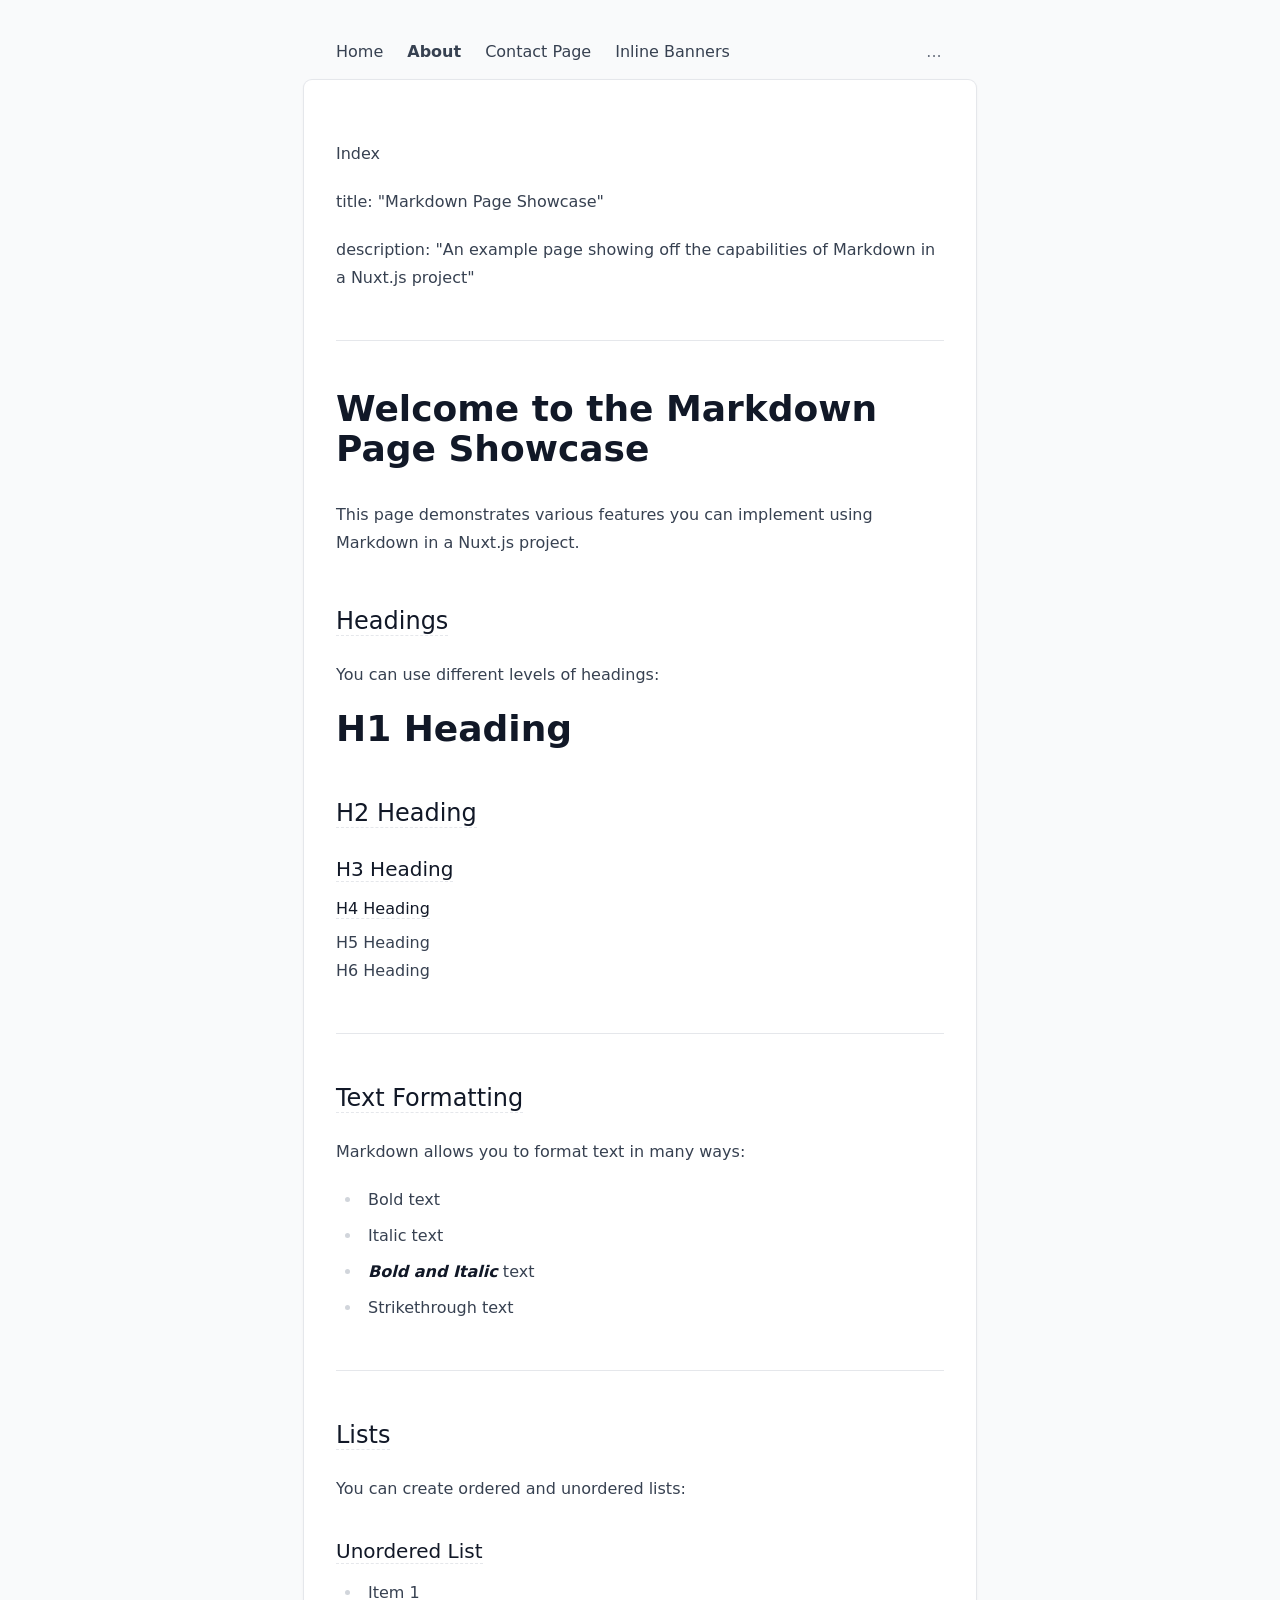
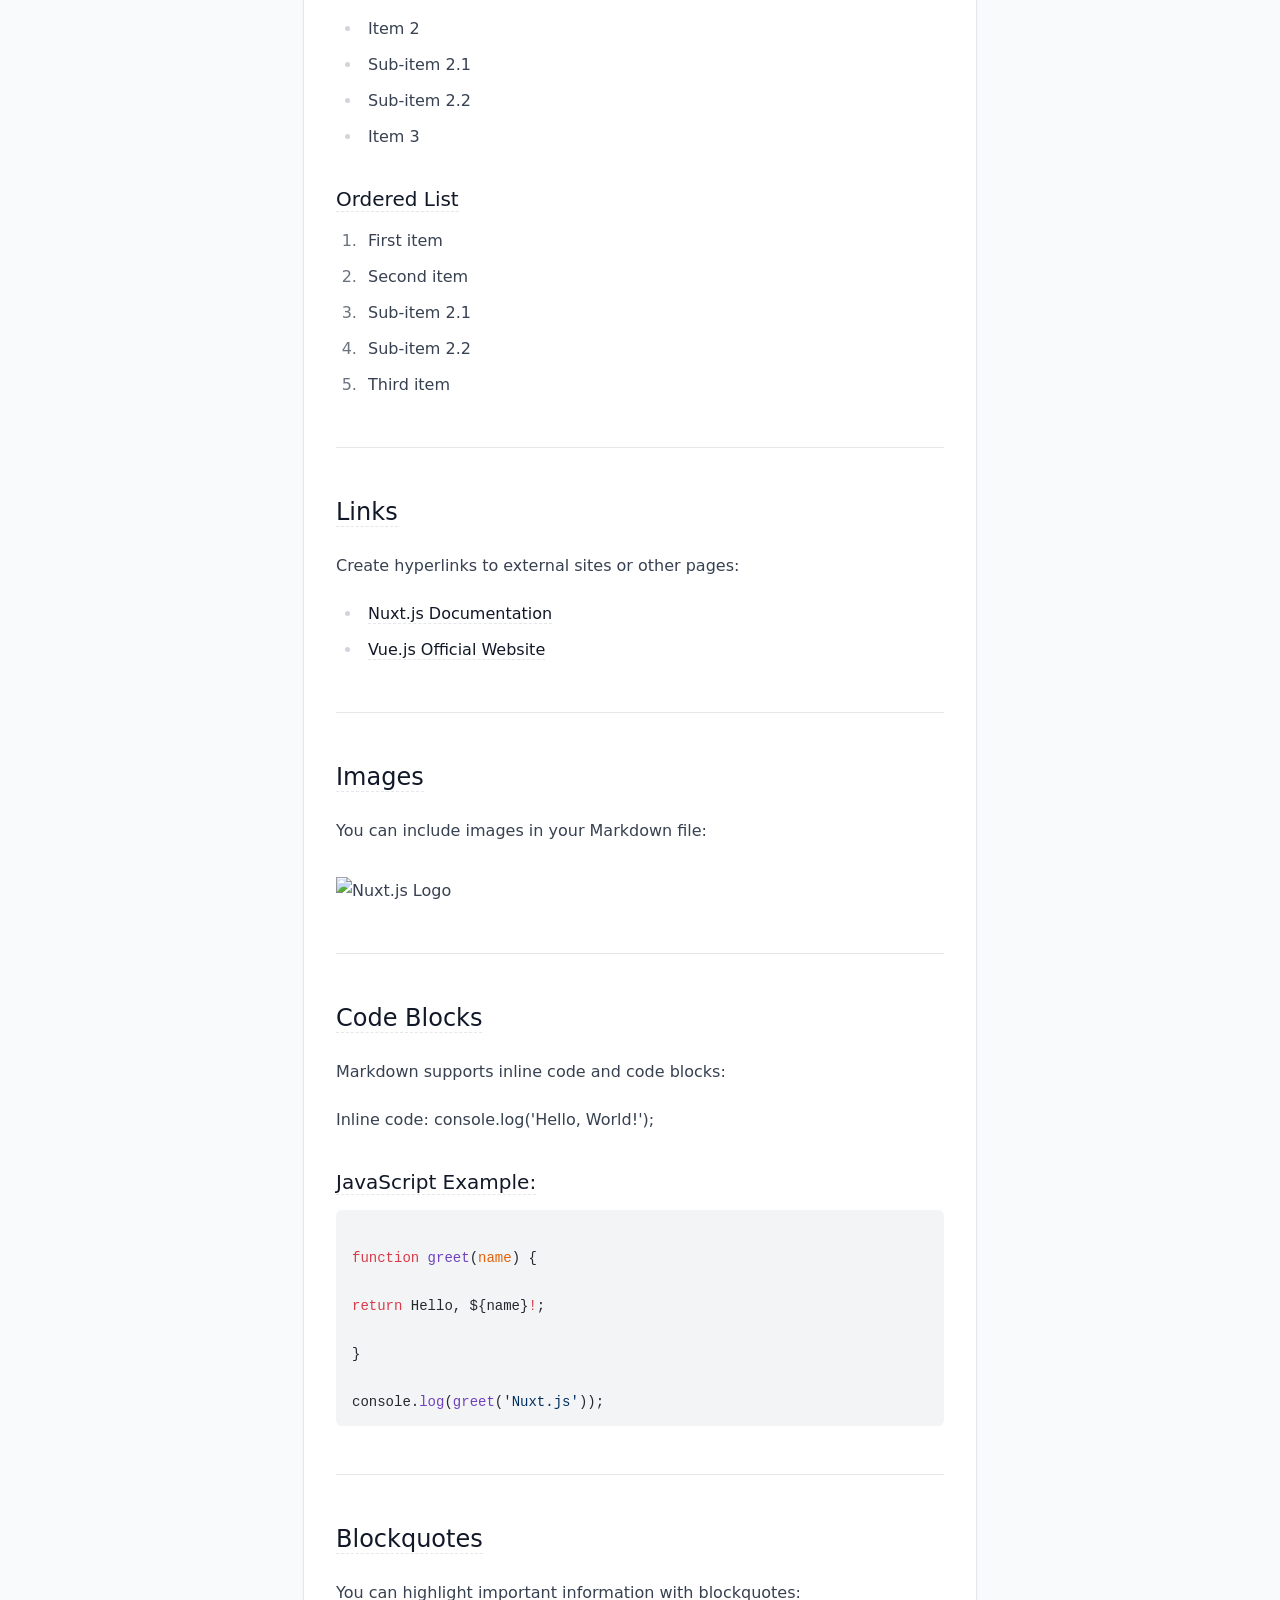
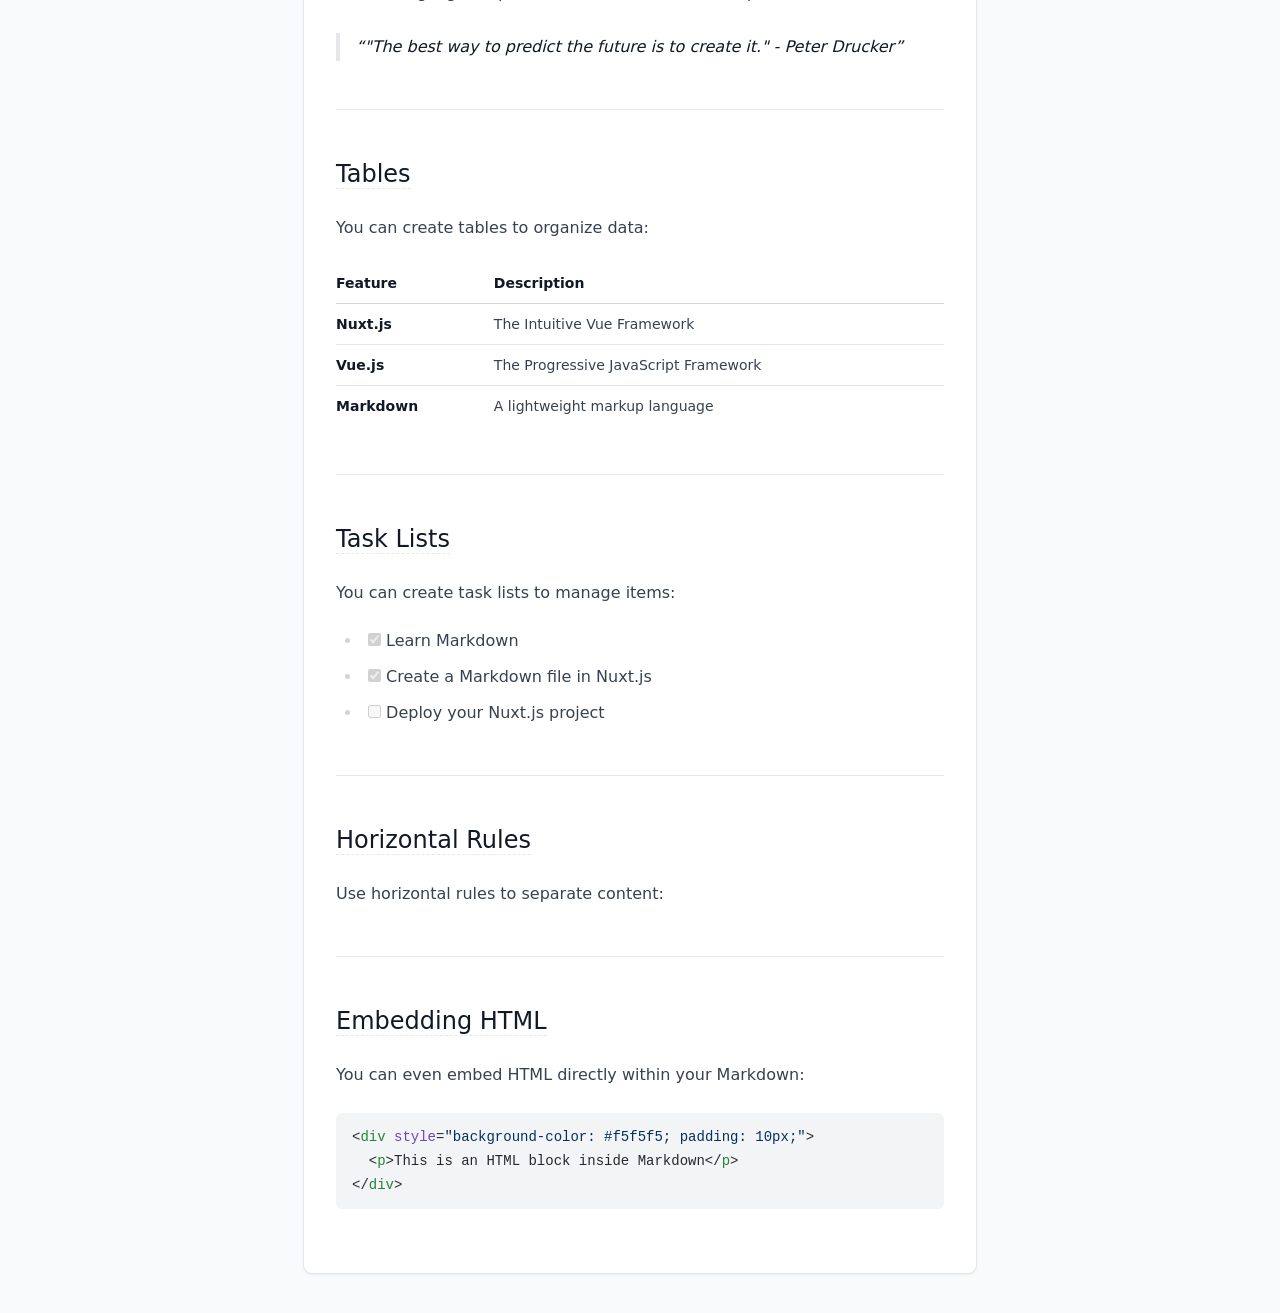
==== commit c89471c2: "Deploying to gh-pages from @ littlecm/content-wind-nuxtstudio@933d39ed257a61a20e7bcd5a8842fbdfef2177" ====
--- a/about/index.html
+++ b/about/index.html
@@ -1,60 +1,59 @@
 <!DOCTYPE html><html  lang="en" data-capo=""><head><meta charset="utf-8">
 <meta name="viewport" content="width=device-width, initial-scale=1">
 <title>About</title>
-<style>/*! tailwindcss v3.4.10 | MIT License | https://tailwindcss.com*/*,:after,:before{border:0 solid #e5e7eb;box-sizing:border-box}:after,:before{--tw-content:""}:host,html{line-height:1.5;-webkit-text-size-adjust:100%;font-family:ui-sans-serif,system-ui,sans-serif,Apple Color Emoji,Segoe UI Emoji,Segoe UI Symbol,Noto Color Emoji;font-feature-settings:normal;font-variation-settings:normal;tab-size:4;-webkit-tap-highlight-color:transparent}body{line-height:inherit;margin:0}hr{border-top-width:1px;color:inherit;height:0}abbr:where([title]){-webkit-text-decoration:underline dotted;text-decoration:underline dotted}h1,h2,h3,h4,h5,h6{font-size:inherit;font-weight:inherit}a{color:inherit;text-decoration:inherit}b,strong{font-weight:bolder}code,kbd,pre,samp{font-family:ui-monospace,SFMono-Regular,Menlo,Monaco,Consolas,Liberation Mono,Courier New,monospace;font-feature-settings:normal;font-size:1em;font-variation-settings:normal}small{font-size:80%}sub,sup{font-size:75%;line-height:0;position:relative;vertical-align:initial}sub{bottom:-.25em}sup{top:-.5em}table{border-collapse:collapse;border-color:inherit;text-indent:0}button,input,optgroup,select,textarea{color:inherit;font-family:inherit;font-feature-settings:inherit;font-size:100%;font-variation-settings:inherit;font-weight:inherit;letter-spacing:inherit;line-height:inherit;margin:0;padding:0}button,select{text-transform:none}button,input:where([type=button]),input:where([type=reset]),input:where([type=submit]){-webkit-appearance:button;background-color:initial;background-image:none}:-moz-focusring{outline:auto}:-moz-ui-invalid{box-shadow:none}progress{vertical-align:initial}::-webkit-inner-spin-button,::-webkit-outer-spin-button{height:auto}[type=search]{-webkit-appearance:textfield;outline-offset:-2px}::-webkit-search-decoration{-webkit-appearance:none}::-webkit-file-upload-button{-webkit-appearance:button;font:inherit}summary{display:list-item}blockquote,dd,dl,figure,h1,h2,h3,h4,h5,h6,hr,p,pre{margin:0}fieldset{margin:0}fieldset,legend{padding:0}menu,ol,ul{list-style:none;margin:0;padding:0}dialog{padding:0}textarea{resize:vertical}input::placeholder,textarea::placeholder{color:#9ca3af;opacity:1}[role=button],button{cursor:pointer}:disabled{cursor:default}audio,canvas,embed,iframe,img,object,svg,video{display:block;vertical-align:middle}img,video{height:auto;max-width:100%}[hidden]{display:none}*,::backdrop,:after,:before{--tw-border-spacing-x:0;--tw-border-spacing-y:0;--tw-translate-x:0;--tw-translate-y:0;--tw-rotate:0;--tw-skew-x:0;--tw-skew-y:0;--tw-scale-x:1;--tw-scale-y:1;--tw-pan-x: ;--tw-pan-y: ;--tw-pinch-zoom: ;--tw-scroll-snap-strictness:proximity;--tw-gradient-from-position: ;--tw-gradient-via-position: ;--tw-gradient-to-position: ;--tw-ordinal: ;--tw-slashed-zero: ;--tw-numeric-figure: ;--tw-numeric-spacing: ;--tw-numeric-fraction: ;--tw-ring-inset: ;--tw-ring-offset-width:0px;--tw-ring-offset-color:#fff;--tw-ring-color:#3b82f680;--tw-ring-offset-shadow:0 0 #0000;--tw-ring-shadow:0 0 #0000;--tw-shadow:0 0 #0000;--tw-shadow-colored:0 0 #0000;--tw-blur: ;--tw-brightness: ;--tw-contrast: ;--tw-grayscale: ;--tw-hue-rotate: ;--tw-invert: ;--tw-saturate: ;--tw-sepia: ;--tw-drop-shadow: ;--tw-backdrop-blur: ;--tw-backdrop-brightness: ;--tw-backdrop-contrast: ;--tw-backdrop-grayscale: ;--tw-backdrop-hue-rotate: ;--tw-backdrop-invert: ;--tw-backdrop-opacity: ;--tw-backdrop-saturate: ;--tw-backdrop-sepia: ;--tw-contain-size: ;--tw-contain-layout: ;--tw-contain-paint: ;--tw-contain-style: }.container{width:100%}@media (min-width:640px){.container{max-width:640px}}@media (min-width:768px){.container{max-width:768px}}@media (min-width:1024px){.container{max-width:1024px}}@media (min-width:1280px){.container{max-width:1280px}}@media (min-width:1536px){.container{max-width:1536px}}.prose{color:var(--tw-prose-body);max-width:65ch}.prose :where(p):not(:where([class~=not-prose],[class~=not-prose] *)){margin-bottom:1.25em;margin-top:1.25em}.prose :where([class~=lead]):not(:where([class~=not-prose],[class~=not-prose] *)){color:var(--tw-prose-lead);font-size:1.25em;line-height:1.6;margin-bottom:1.2em;margin-top:1.2em}.prose :where(a):not(:where([class~=not-prose],[class~=not-prose] *)){color:var(--tw-prose-links);font-weight:500;text-decoration:underline}.prose :where(strong):not(:where([class~=not-prose],[class~=not-prose] *)){color:var(--tw-prose-bold);font-weight:600}.prose :where(a strong):not(:where([class~=not-prose],[class~=not-prose] *)){color:inherit}.prose :where(blockquote strong):not(:where([class~=not-prose],[class~=not-prose] *)){color:inherit}.prose :where(thead th strong):not(:where([class~=not-prose],[class~=not-prose] *)){color:inherit}.prose :where(ol):not(:where([class~=not-prose],[class~=not-prose] *)){list-style-type:decimal;margin-bottom:1.25em;margin-top:1.25em;padding-inline-start:1.625em}.prose :where(ol[type=A]):not(:where([class~=not-prose],[class~=not-prose] *)){list-style-type:upper-alpha}.prose :where(ol[type=a]):not(:where([class~=not-prose],[class~=not-prose] *)){list-style-type:lower-alpha}.prose :where(ol[type=A s]):not(:where([class~=not-prose],[class~=not-prose] *)){list-style-type:upper-alpha}.prose :where(ol[type=a s]):not(:where([class~=not-prose],[class~=not-prose] *)){list-style-type:lower-alpha}.prose :where(ol[type=I]):not(:where([class~=not-prose],[class~=not-prose] *)){list-style-type:upper-roman}.prose :where(ol[type=i]):not(:where([class~=not-prose],[class~=not-prose] *)){list-style-type:lower-roman}.prose :where(ol[type=I s]):not(:where([class~=not-prose],[class~=not-prose] *)){list-style-type:upper-roman}.prose :where(ol[type=i s]):not(:where([class~=not-prose],[class~=not-prose] *)){list-style-type:lower-roman}.prose :where(ol[type="1"]):not(:where([class~=not-prose],[class~=not-prose] *)){list-style-type:decimal}.prose :where(ul):not(:where([class~=not-prose],[class~=not-prose] *)){list-style-type:disc;margin-bottom:1.25em;margin-top:1.25em;padding-inline-start:1.625em}.prose :where(ol>li):not(:where([class~=not-prose],[class~=not-prose] *))::marker{color:var(--tw-prose-counters);font-weight:400}.prose :where(ul>li):not(:where([class~=not-prose],[class~=not-prose] *))::marker{color:var(--tw-prose-bullets)}.prose :where(dt):not(:where([class~=not-prose],[class~=not-prose] *)){color:var(--tw-prose-headings);font-weight:600;margin-top:1.25em}.prose :where(hr):not(:where([class~=not-prose],[class~=not-prose] *)){border-color:var(--tw-prose-hr);border-top-width:1px;margin-bottom:3em;margin-top:3em}.prose :where(blockquote):not(:where([class~=not-prose],[class~=not-prose] *)){border-inline-start-color:var(--tw-prose-quote-borders);border-inline-start-width:.25rem;color:var(--tw-prose-quotes);font-style:italic;font-weight:500;margin-bottom:1.6em;margin-top:1.6em;padding-inline-start:1em;quotes:"\201C""\201D""\2018""\2019"}.prose :where(blockquote p:first-of-type):not(:where([class~=not-prose],[class~=not-prose] *)):before{content:open-quote}.prose :where(blockquote p:last-of-type):not(:where([class~=not-prose],[class~=not-prose] *)):after{content:close-quote}.prose :where(h1):not(:where([class~=not-prose],[class~=not-prose] *)){color:var(--tw-prose-headings);font-size:2.25em;font-weight:800;line-height:1.1111111;margin-bottom:.8888889em;margin-top:0}.prose :where(h1 strong):not(:where([class~=not-prose],[class~=not-prose] *)){color:inherit;font-weight:900}.prose :where(h2):not(:where([class~=not-prose],[class~=not-prose] *)){color:var(--tw-prose-headings);font-size:1.5em;font-weight:700;line-height:1.3333333;margin-bottom:1em;margin-top:2em}.prose :where(h2 strong):not(:where([class~=not-prose],[class~=not-prose] *)){color:inherit;font-weight:800}.prose :where(h3):not(:where([class~=not-prose],[class~=not-prose] *)){color:var(--tw-prose-headings);font-size:1.25em;font-weight:600;line-height:1.6;margin-bottom:.6em;margin-top:1.6em}.prose :where(h3 strong):not(:where([class~=not-prose],[class~=not-prose] *)){color:inherit;font-weight:700}.prose :where(h4):not(:where([class~=not-prose],[class~=not-prose] *)){color:var(--tw-prose-headings);font-weight:600;line-height:1.5;margin-bottom:.5em;margin-top:1.5em}.prose :where(h4 strong):not(:where([class~=not-prose],[class~=not-prose] *)){color:inherit;font-weight:700}.prose :where(img):not(:where([class~=not-prose],[class~=not-prose] *)){margin-bottom:2em;margin-top:2em}.prose :where(picture):not(:where([class~=not-prose],[class~=not-prose] *)){display:block;margin-bottom:2em;margin-top:2em}.prose :where(video):not(:where([class~=not-prose],[class~=not-prose] *)){margin-bottom:2em;margin-top:2em}.prose :where(kbd):not(:where([class~=not-prose],[class~=not-prose] *)){border-radius:.3125rem;box-shadow:0 0 0 1px rgb(var(--tw-prose-kbd-shadows)/10%),0 3px 0 rgb(var(--tw-prose-kbd-shadows)/10%);color:var(--tw-prose-kbd);font-family:inherit;font-size:.875em;font-weight:500;padding-inline-end:.375em;padding-bottom:.1875em;padding-top:.1875em;padding-inline-start:.375em}.prose :where(code):not(:where([class~=not-prose],[class~=not-prose] *)){color:var(--tw-prose-code);font-size:.875em;font-weight:600}.prose :where(code):not(:where([class~=not-prose],[class~=not-prose] *)):before{content:"`"}.prose :where(code):not(:where([class~=not-prose],[class~=not-prose] *)):after{content:"`"}.prose :where(a code):not(:where([class~=not-prose],[class~=not-prose] *)){color:inherit}.prose :where(h1 code):not(:where([class~=not-prose],[class~=not-prose] *)){color:inherit}.prose :where(h2 code):not(:where([class~=not-prose],[class~=not-prose] *)){color:inherit;font-size:.875em}.prose :where(h3 code):not(:where([class~=not-prose],[class~=not-prose] *)){color:inherit;font-size:.9em}.prose :where(h4 code):not(:where([class~=not-prose],[class~=not-prose] *)){color:inherit}.prose :where(blockquote code):not(:where([class~=not-prose],[class~=not-prose] *)){color:inherit}.prose :where(thead th code):not(:where([class~=not-prose],[class~=not-prose] *)){color:inherit}.prose :where(pre):not(:where([class~=not-prose],[class~=not-prose] *)){background-color:var(--tw-prose-pre-bg);border-radius:.375rem;color:var(--tw-prose-pre-code);font-size:.875em;font-weight:400;line-height:1.7142857;margin-bottom:1.7142857em;margin-top:1.7142857em;overflow-x:auto;padding-inline-end:1.1428571em;padding-bottom:.8571429em;padding-top:.8571429em;padding-inline-start:1.1428571em}.prose :where(pre code):not(:where([class~=not-prose],[class~=not-prose] *)){background-color:initial;border-radius:0;border-width:0;color:inherit;font-family:inherit;font-size:inherit;font-weight:inherit;line-height:inherit;padding:0}.prose :where(pre code):not(:where([class~=not-prose],[class~=not-prose] *)):before{content:none}.prose :where(pre code):not(:where([class~=not-prose],[class~=not-prose] *)):after{content:none}.prose :where(table):not(:where([class~=not-prose],[class~=not-prose] *)){font-size:.875em;line-height:1.7142857;margin-bottom:2em;margin-top:2em;table-layout:auto;width:100%}.prose :where(thead):not(:where([class~=not-prose],[class~=not-prose] *)){border-bottom-color:var(--tw-prose-th-borders);border-bottom-width:1px}.prose :where(thead th):not(:where([class~=not-prose],[class~=not-prose] *)){color:var(--tw-prose-headings);font-weight:600;padding-inline-end:.5714286em;padding-bottom:.5714286em;padding-inline-start:.5714286em;vertical-align:bottom}.prose :where(tbody tr):not(:where([class~=not-prose],[class~=not-prose] *)){border-bottom-color:var(--tw-prose-td-borders);border-bottom-width:1px}.prose :where(tbody tr:last-child):not(:where([class~=not-prose],[class~=not-prose] *)){border-bottom-width:0}.prose :where(tbody td):not(:where([class~=not-prose],[class~=not-prose] *)){vertical-align:initial}.prose :where(tfoot):not(:where([class~=not-prose],[class~=not-prose] *)){border-top-color:var(--tw-prose-th-borders);border-top-width:1px}.prose :where(tfoot td):not(:where([class~=not-prose],[class~=not-prose] *)){vertical-align:top}.prose :where(th,td):not(:where([class~=not-prose],[class~=not-prose] *)){text-align:start}.prose :where(figure>*):not(:where([class~=not-prose],[class~=not-prose] *)){margin-bottom:0;margin-top:0}.prose :where(figcaption):not(:where([class~=not-prose],[class~=not-prose] *)){color:var(--tw-prose-captions);font-size:.875em;line-height:1.4285714;margin-top:.8571429em}.prose{--tw-prose-body:#374151;--tw-prose-headings:#111827;--tw-prose-lead:#4b5563;--tw-prose-links:#111827;--tw-prose-bold:#111827;--tw-prose-counters:#6b7280;--tw-prose-bullets:#d1d5db;--tw-prose-hr:#e5e7eb;--tw-prose-quotes:#111827;--tw-prose-quote-borders:#e5e7eb;--tw-prose-captions:#6b7280;--tw-prose-kbd:#111827;--tw-prose-kbd-shadows:17 24 39;--tw-prose-code:#111827;--tw-prose-pre-code:#e5e7eb;--tw-prose-pre-bg:#1f2937;--tw-prose-th-borders:#d1d5db;--tw-prose-td-borders:#e5e7eb;--tw-prose-invert-body:#d1d5db;--tw-prose-invert-headings:#fff;--tw-prose-invert-lead:#9ca3af;--tw-prose-invert-links:#fff;--tw-prose-invert-bold:#fff;--tw-prose-invert-counters:#9ca3af;--tw-prose-invert-bullets:#4b5563;--tw-prose-invert-hr:#374151;--tw-prose-invert-quotes:#f3f4f6;--tw-prose-invert-quote-borders:#374151;--tw-prose-invert-captions:#9ca3af;--tw-prose-invert-kbd:#fff;--tw-prose-invert-kbd-shadows:255 255 255;--tw-prose-invert-code:#fff;--tw-prose-invert-pre-code:#d1d5db;--tw-prose-invert-pre-bg:#00000080;--tw-prose-invert-th-borders:#4b5563;--tw-prose-invert-td-borders:#374151;font-size:1rem;line-height:1.75}.prose :where(picture>img):not(:where([class~=not-prose],[class~=not-prose] *)){margin-bottom:0;margin-top:0}.prose :where(li):not(:where([class~=not-prose],[class~=not-prose] *)){margin-bottom:.5em;margin-top:.5em}.prose :where(ol>li):not(:where([class~=not-prose],[class~=not-prose] *)){padding-inline-start:.375em}.prose :where(ul>li):not(:where([class~=not-prose],[class~=not-prose] *)){padding-inline-start:.375em}.prose :where(.prose>ul>li p):not(:where([class~=not-prose],[class~=not-prose] *)){margin-bottom:.75em;margin-top:.75em}.prose :where(.prose>ul>li>p:first-child):not(:where([class~=not-prose],[class~=not-prose] *)){margin-top:1.25em}.prose :where(.prose>ul>li>p:last-child):not(:where([class~=not-prose],[class~=not-prose] *)){margin-bottom:1.25em}.prose :where(.prose>ol>li>p:first-child):not(:where([class~=not-prose],[class~=not-prose] *)){margin-top:1.25em}.prose :where(.prose>ol>li>p:last-child):not(:where([class~=not-prose],[class~=not-prose] *)){margin-bottom:1.25em}.prose :where(ul ul,ul ol,ol ul,ol ol):not(:where([class~=not-prose],[class~=not-prose] *)){margin-bottom:.75em;margin-top:.75em}.prose :where(dl):not(:where([class~=not-prose],[class~=not-prose] *)){margin-bottom:1.25em;margin-top:1.25em}.prose :where(dd):not(:where([class~=not-prose],[class~=not-prose] *)){margin-top:.5em;padding-inline-start:1.625em}.prose :where(hr+*):not(:where([class~=not-prose],[class~=not-prose] *)){margin-top:0}.prose :where(h2+*):not(:where([class~=not-prose],[class~=not-prose] *)){margin-top:0}.prose :where(h3+*):not(:where([class~=not-prose],[class~=not-prose] *)){margin-top:0}.prose :where(h4+*):not(:where([class~=not-prose],[class~=not-prose] *)){margin-top:0}.prose :where(thead th:first-child):not(:where([class~=not-prose],[class~=not-prose] *)){padding-inline-start:0}.prose :where(thead th:last-child):not(:where([class~=not-prose],[class~=not-prose] *)){padding-inline-end:0}.prose :where(tbody td,tfoot td):not(:where([class~=not-prose],[class~=not-prose] *)){padding-inline-end:.5714286em;padding-bottom:.5714286em;padding-top:.5714286em;padding-inline-start:.5714286em}.prose :where(tbody td:first-child,tfoot td:first-child):not(:where([class~=not-prose],[class~=not-prose] *)){padding-inline-start:0}.prose :where(tbody td:last-child,tfoot td:last-child):not(:where([class~=not-prose],[class~=not-prose] *)){padding-inline-end:0}.prose :where(figure):not(:where([class~=not-prose],[class~=not-prose] *)){margin-bottom:2em;margin-top:2em}.prose :where(.prose>:first-child):not(:where([class~=not-prose],[class~=not-prose] *)){margin-top:0}.prose :where(.prose>:last-child):not(:where([class~=not-prose],[class~=not-prose] *)){margin-bottom:0}.sr-only{height:1px;margin:-1px;overflow:hidden;padding:0;position:absolute;width:1px;clip:rect(0,0,0,0);border-width:0;white-space:nowrap}.static{position:static}.m-auto{margin:auto}.mx-auto{margin-left:auto;margin-right:auto}.mb-4{margin-bottom:1rem}.mr-6{margin-right:1.5rem}.block{display:block}.inline-block{display:inline-block}.inline{display:inline}.flex{display:flex}.inline-flex{display:inline-flex}.table{display:table}.h-4{height:1rem}.h-5{height:1.25rem}.h-auto{height:auto}.w-32{width:8rem}.w-4{width:1rem}.w-5{width:1.25rem}.w-full{width:100%}.max-w-2xl{max-width:42rem}.max-w-full{max-width:100%}.max-w-none{max-width:none}.table-auto{table-layout:auto}.border-collapse{border-collapse:collapse}.items-center{align-items:center}.justify-between{justify-content:space-between}.gap-1{gap:.25rem}.space-x-3>:not([hidden])~:not([hidden]){--tw-space-x-reverse:0;margin-left:calc(.75rem*(1 - var(--tw-space-x-reverse)));margin-right:calc(.75rem*var(--tw-space-x-reverse))}.overflow-x-auto{overflow-x:auto}.rounded{border-radius:.25rem}.border{border-width:1px}.border-gray-300{--tw-border-opacity:1;border-color:rgb(209 213 219/var(--tw-border-opacity))}.bg-gray-100{--tw-bg-opacity:1;background-color:rgb(243 244 246/var(--tw-bg-opacity))}.bg-gray-50{--tw-bg-opacity:1;background-color:rgb(249 250 251/var(--tw-bg-opacity))}.bg-gray-800{--tw-bg-opacity:1;background-color:rgb(31 41 55/var(--tw-bg-opacity))}.bg-white{--tw-bg-opacity:1;background-color:rgb(255 255 255/var(--tw-bg-opacity))}.p-2{padding:.5rem}.p-4{padding:1rem}.px-3{padding-left:.75rem;padding-right:.75rem}.px-4{padding-left:1rem;padding-right:1rem}.py-1{padding-bottom:.25rem;padding-top:.25rem}.py-10{padding-bottom:2.5rem;padding-top:2.5rem}.py-4{padding-bottom:1rem;padding-top:1rem}.text-2xl{font-size:1.5rem;line-height:2rem}.font-bold{font-weight:700}.text-black{--tw-text-opacity:1;color:rgb(0 0 0/var(--tw-text-opacity))}.text-blue-500{--tw-text-opacity:1;color:rgb(59 130 246/var(--tw-text-opacity))}.text-gray-500{--tw-text-opacity:1;color:rgb(107 114 128/var(--tw-text-opacity))}.text-gray-700{--tw-text-opacity:1;color:rgb(55 65 81/var(--tw-text-opacity))}.text-white{--tw-text-opacity:1;color:rgb(255 255 255/var(--tw-text-opacity))}.underline{text-decoration-line:underline}.no-underline{text-decoration-line:none}.ring-1{--tw-ring-offset-shadow:var(--tw-ring-inset) 0 0 0 var(--tw-ring-offset-width) var(--tw-ring-offset-color);--tw-ring-shadow:var(--tw-ring-inset) 0 0 0 calc(1px + var(--tw-ring-offset-width)) var(--tw-ring-color);box-shadow:var(--tw-ring-offset-shadow),var(--tw-ring-shadow),var(--tw-shadow,0 0 #0000)}.ring-gray-200{--tw-ring-opacity:1;--tw-ring-color:rgb(229 231 235/var(--tw-ring-opacity))}.transition{transition-duration:.15s;transition-property:color,background-color,border-color,text-decoration-color,fill,stroke,opacity,box-shadow,transform,filter,-webkit-backdrop-filter;transition-property:color,background-color,border-color,text-decoration-color,fill,stroke,opacity,box-shadow,transform,filter,backdrop-filter;transition-property:color,background-color,border-color,text-decoration-color,fill,stroke,opacity,box-shadow,transform,filter,backdrop-filter,-webkit-backdrop-filter;transition-timing-function:cubic-bezier(.4,0,.2,1)}.dark\:prose-invert:is(.dark *){--tw-prose-body:var(--tw-prose-invert-body);--tw-prose-headings:var(--tw-prose-invert-headings);--tw-prose-lead:var(--tw-prose-invert-lead);--tw-prose-links:var(--tw-prose-invert-links);--tw-prose-bold:var(--tw-prose-invert-bold);--tw-prose-counters:var(--tw-prose-invert-counters);--tw-prose-bullets:var(--tw-prose-invert-bullets);--tw-prose-hr:var(--tw-prose-invert-hr);--tw-prose-quotes:var(--tw-prose-invert-quotes);--tw-prose-quote-borders:var(--tw-prose-invert-quote-borders);--tw-prose-captions:var(--tw-prose-invert-captions);--tw-prose-kbd:var(--tw-prose-invert-kbd);--tw-prose-kbd-shadows:var(--tw-prose-invert-kbd-shadows);--tw-prose-code:var(--tw-prose-invert-code);--tw-prose-pre-code:var(--tw-prose-invert-pre-code);--tw-prose-pre-bg:var(--tw-prose-invert-pre-bg);--tw-prose-th-borders:var(--tw-prose-invert-th-borders);--tw-prose-td-borders:var(--tw-prose-invert-td-borders)}.hover\:text-gray-700:hover{--tw-text-opacity:1;color:rgb(55 65 81/var(--tw-text-opacity))}.prose-a\:border-b :is(:where(a):not(:where([class~=not-prose],[class~=not-prose] *))){border-bottom-width:1px}.prose-a\:border-dashed :is(:where(a):not(:where([class~=not-prose],[class~=not-prose] *))){border-style:dashed}.prose-a\:font-normal :is(:where(a):not(:where([class~=not-prose],[class~=not-prose] *))){font-weight:400}.prose-a\:no-underline :is(:where(a):not(:where([class~=not-prose],[class~=not-prose] *))){text-decoration-line:none}.hover\:prose-a\:border-solid :is(:where(a):not(:where([class~=not-prose],[class~=not-prose] *))):hover{border-style:solid}.hover\:prose-a\:border-primary-400 :is(:where(a):not(:where([class~=not-prose],[class~=not-prose] *))):hover{--tw-border-opacity:1;border-color:rgb(52 211 153/var(--tw-border-opacity))}.hover\:prose-a\:text-primary-400 :is(:where(a):not(:where([class~=not-prose],[class~=not-prose] *))):hover{--tw-text-opacity:1;color:rgb(52 211 153/var(--tw-text-opacity))}.prose-pre\:bg-gray-100 :is(:where(pre):not(:where([class~=not-prose],[class~=not-prose] *))){--tw-bg-opacity:1;background-color:rgb(243 244 246/var(--tw-bg-opacity))}.dark\:bg-gray-200:is(.dark *){--tw-bg-opacity:1;background-color:rgb(229 231 235/var(--tw-bg-opacity))}.dark\:bg-gray-800:is(.dark *){--tw-bg-opacity:1;background-color:rgb(31 41 55/var(--tw-bg-opacity))}.dark\:bg-gray-900:is(.dark *){--tw-bg-opacity:1;background-color:rgb(17 24 39/var(--tw-bg-opacity))}.dark\:text-gray-100:is(.dark *){--tw-text-opacity:1;color:rgb(243 244 246/var(--tw-text-opacity))}.dark\:text-gray-200:is(.dark *){--tw-text-opacity:1;color:rgb(229 231 235/var(--tw-text-opacity))}.dark\:text-gray-300:is(.dark *){--tw-text-opacity:1;color:rgb(209 213 219/var(--tw-text-opacity))}.dark\:text-gray-950:is(.dark *){--tw-text-opacity:1;color:rgb(3 7 18/var(--tw-text-opacity))}.dark\:ring-gray-700:is(.dark *){--tw-ring-opacity:1;--tw-ring-color:rgb(55 65 81/var(--tw-ring-opacity))}.dark\:hover\:text-gray-300:hover:is(.dark *){--tw-text-opacity:1;color:rgb(209 213 219/var(--tw-text-opacity))}.dark\:prose-pre\:bg-gray-900 :is(:where(pre):not(:where([class~=not-prose],[class~=not-prose] *))):is(.dark *){--tw-bg-opacity:1;background-color:rgb(17 24 39/var(--tw-bg-opacity))}@media (min-width:640px){.sm\:rounded{border-radius:.25rem}.sm\:rounded-lg{border-radius:.5rem}.sm\:px-8{padding-left:2rem;padding-right:2rem}.sm\:pb-10{padding-bottom:2.5rem}.sm\:pt-6{padding-top:1.5rem}.sm\:shadow{--tw-shadow:0 1px 3px 0 #0000001a,0 1px 2px -1px #0000001a;--tw-shadow-colored:0 1px 3px 0 var(--tw-shadow-color),0 1px 2px -1px var(--tw-shadow-color);box-shadow:var(--tw-ring-offset-shadow,0 0 #0000),var(--tw-ring-shadow,0 0 #0000),var(--tw-shadow)}}</style>
+<style>/*! tailwindcss v3.4.10 | MIT License | https://tailwindcss.com*/*,:after,:before{border:0 solid #e5e7eb;box-sizing:border-box}:after,:before{--tw-content:""}:host,html{line-height:1.5;-webkit-text-size-adjust:100%;font-family:ui-sans-serif,system-ui,sans-serif,Apple Color Emoji,Segoe UI Emoji,Segoe UI Symbol,Noto Color Emoji;font-feature-settings:normal;font-variation-settings:normal;tab-size:4;-webkit-tap-highlight-color:transparent}body{line-height:inherit;margin:0}hr{border-top-width:1px;color:inherit;height:0}abbr:where([title]){-webkit-text-decoration:underline dotted;text-decoration:underline dotted}h1,h2,h3,h4,h5,h6{font-size:inherit;font-weight:inherit}a{color:inherit;text-decoration:inherit}b,strong{font-weight:bolder}code,kbd,pre,samp{font-family:ui-monospace,SFMono-Regular,Menlo,Monaco,Consolas,Liberation Mono,Courier New,monospace;font-feature-settings:normal;font-size:1em;font-variation-settings:normal}small{font-size:80%}sub,sup{font-size:75%;line-height:0;position:relative;vertical-align:initial}sub{bottom:-.25em}sup{top:-.5em}table{border-collapse:collapse;border-color:inherit;text-indent:0}button,input,optgroup,select,textarea{color:inherit;font-family:inherit;font-feature-settings:inherit;font-size:100%;font-variation-settings:inherit;font-weight:inherit;letter-spacing:inherit;line-height:inherit;margin:0;padding:0}button,select{text-transform:none}button,input:where([type=button]),input:where([type=reset]),input:where([type=submit]){-webkit-appearance:button;background-color:initial;background-image:none}:-moz-focusring{outline:auto}:-moz-ui-invalid{box-shadow:none}progress{vertical-align:initial}::-webkit-inner-spin-button,::-webkit-outer-spin-button{height:auto}[type=search]{-webkit-appearance:textfield;outline-offset:-2px}::-webkit-search-decoration{-webkit-appearance:none}::-webkit-file-upload-button{-webkit-appearance:button;font:inherit}summary{display:list-item}blockquote,dd,dl,figure,h1,h2,h3,h4,h5,h6,hr,p,pre{margin:0}fieldset{margin:0}fieldset,legend{padding:0}menu,ol,ul{list-style:none;margin:0;padding:0}dialog{padding:0}textarea{resize:vertical}input::placeholder,textarea::placeholder{color:#9ca3af;opacity:1}[role=button],button{cursor:pointer}:disabled{cursor:default}audio,canvas,embed,iframe,img,object,svg,video{display:block;vertical-align:middle}img,video{height:auto;max-width:100%}[hidden]{display:none}*,::backdrop,:after,:before{--tw-border-spacing-x:0;--tw-border-spacing-y:0;--tw-translate-x:0;--tw-translate-y:0;--tw-rotate:0;--tw-skew-x:0;--tw-skew-y:0;--tw-scale-x:1;--tw-scale-y:1;--tw-pan-x: ;--tw-pan-y: ;--tw-pinch-zoom: ;--tw-scroll-snap-strictness:proximity;--tw-gradient-from-position: ;--tw-gradient-via-position: ;--tw-gradient-to-position: ;--tw-ordinal: ;--tw-slashed-zero: ;--tw-numeric-figure: ;--tw-numeric-spacing: ;--tw-numeric-fraction: ;--tw-ring-inset: ;--tw-ring-offset-width:0px;--tw-ring-offset-color:#fff;--tw-ring-color:#3b82f680;--tw-ring-offset-shadow:0 0 #0000;--tw-ring-shadow:0 0 #0000;--tw-shadow:0 0 #0000;--tw-shadow-colored:0 0 #0000;--tw-blur: ;--tw-brightness: ;--tw-contrast: ;--tw-grayscale: ;--tw-hue-rotate: ;--tw-invert: ;--tw-saturate: ;--tw-sepia: ;--tw-drop-shadow: ;--tw-backdrop-blur: ;--tw-backdrop-brightness: ;--tw-backdrop-contrast: ;--tw-backdrop-grayscale: ;--tw-backdrop-hue-rotate: ;--tw-backdrop-invert: ;--tw-backdrop-opacity: ;--tw-backdrop-saturate: ;--tw-backdrop-sepia: ;--tw-contain-size: ;--tw-contain-layout: ;--tw-contain-paint: ;--tw-contain-style: }.container{width:100%}@media (min-width:640px){.container{max-width:640px}}@media (min-width:768px){.container{max-width:768px}}@media (min-width:1024px){.container{max-width:1024px}}@media (min-width:1280px){.container{max-width:1280px}}@media (min-width:1536px){.container{max-width:1536px}}.prose{color:var(--tw-prose-body);max-width:65ch}.prose :where(p):not(:where([class~=not-prose],[class~=not-prose] *)){margin-bottom:1.25em;margin-top:1.25em}.prose :where([class~=lead]):not(:where([class~=not-prose],[class~=not-prose] *)){color:var(--tw-prose-lead);font-size:1.25em;line-height:1.6;margin-bottom:1.2em;margin-top:1.2em}.prose :where(a):not(:where([class~=not-prose],[class~=not-prose] *)){color:var(--tw-prose-links);font-weight:500;text-decoration:underline}.prose :where(strong):not(:where([class~=not-prose],[class~=not-prose] *)){color:var(--tw-prose-bold);font-weight:600}.prose :where(a strong):not(:where([class~=not-prose],[class~=not-prose] *)){color:inherit}.prose :where(blockquote strong):not(:where([class~=not-prose],[class~=not-prose] *)){color:inherit}.prose :where(thead th strong):not(:where([class~=not-prose],[class~=not-prose] *)){color:inherit}.prose :where(ol):not(:where([class~=not-prose],[class~=not-prose] *)){list-style-type:decimal;margin-bottom:1.25em;margin-top:1.25em;padding-inline-start:1.625em}.prose :where(ol[type=A]):not(:where([class~=not-prose],[class~=not-prose] *)){list-style-type:upper-alpha}.prose :where(ol[type=a]):not(:where([class~=not-prose],[class~=not-prose] *)){list-style-type:lower-alpha}.prose :where(ol[type=A s]):not(:where([class~=not-prose],[class~=not-prose] *)){list-style-type:upper-alpha}.prose :where(ol[type=a s]):not(:where([class~=not-prose],[class~=not-prose] *)){list-style-type:lower-alpha}.prose :where(ol[type=I]):not(:where([class~=not-prose],[class~=not-prose] *)){list-style-type:upper-roman}.prose :where(ol[type=i]):not(:where([class~=not-prose],[class~=not-prose] *)){list-style-type:lower-roman}.prose :where(ol[type=I s]):not(:where([class~=not-prose],[class~=not-prose] *)){list-style-type:upper-roman}.prose :where(ol[type=i s]):not(:where([class~=not-prose],[class~=not-prose] *)){list-style-type:lower-roman}.prose :where(ol[type="1"]):not(:where([class~=not-prose],[class~=not-prose] *)){list-style-type:decimal}.prose :where(ul):not(:where([class~=not-prose],[class~=not-prose] *)){list-style-type:disc;margin-bottom:1.25em;margin-top:1.25em;padding-inline-start:1.625em}.prose :where(ol>li):not(:where([class~=not-prose],[class~=not-prose] *))::marker{color:var(--tw-prose-counters);font-weight:400}.prose :where(ul>li):not(:where([class~=not-prose],[class~=not-prose] *))::marker{color:var(--tw-prose-bullets)}.prose :where(dt):not(:where([class~=not-prose],[class~=not-prose] *)){color:var(--tw-prose-headings);font-weight:600;margin-top:1.25em}.prose :where(hr):not(:where([class~=not-prose],[class~=not-prose] *)){border-color:var(--tw-prose-hr);border-top-width:1px;margin-bottom:3em;margin-top:3em}.prose :where(blockquote):not(:where([class~=not-prose],[class~=not-prose] *)){border-inline-start-color:var(--tw-prose-quote-borders);border-inline-start-width:.25rem;color:var(--tw-prose-quotes);font-style:italic;font-weight:500;margin-bottom:1.6em;margin-top:1.6em;padding-inline-start:1em;quotes:"\201C""\201D""\2018""\2019"}.prose :where(blockquote p:first-of-type):not(:where([class~=not-prose],[class~=not-prose] *)):before{content:open-quote}.prose :where(blockquote p:last-of-type):not(:where([class~=not-prose],[class~=not-prose] *)):after{content:close-quote}.prose :where(h1):not(:where([class~=not-prose],[class~=not-prose] *)){color:var(--tw-prose-headings);font-size:2.25em;font-weight:800;line-height:1.1111111;margin-bottom:.8888889em;margin-top:0}.prose :where(h1 strong):not(:where([class~=not-prose],[class~=not-prose] *)){color:inherit;font-weight:900}.prose :where(h2):not(:where([class~=not-prose],[class~=not-prose] *)){color:var(--tw-prose-headings);font-size:1.5em;font-weight:700;line-height:1.3333333;margin-bottom:1em;margin-top:2em}.prose :where(h2 strong):not(:where([class~=not-prose],[class~=not-prose] *)){color:inherit;font-weight:800}.prose :where(h3):not(:where([class~=not-prose],[class~=not-prose] *)){color:var(--tw-prose-headings);font-size:1.25em;font-weight:600;line-height:1.6;margin-bottom:.6em;margin-top:1.6em}.prose :where(h3 strong):not(:where([class~=not-prose],[class~=not-prose] *)){color:inherit;font-weight:700}.prose :where(h4):not(:where([class~=not-prose],[class~=not-prose] *)){color:var(--tw-prose-headings);font-weight:600;line-height:1.5;margin-bottom:.5em;margin-top:1.5em}.prose :where(h4 strong):not(:where([class~=not-prose],[class~=not-prose] *)){color:inherit;font-weight:700}.prose :where(img):not(:where([class~=not-prose],[class~=not-prose] *)){margin-bottom:2em;margin-top:2em}.prose :where(picture):not(:where([class~=not-prose],[class~=not-prose] *)){display:block;margin-bottom:2em;margin-top:2em}.prose :where(video):not(:where([class~=not-prose],[class~=not-prose] *)){margin-bottom:2em;margin-top:2em}.prose :where(kbd):not(:where([class~=not-prose],[class~=not-prose] *)){border-radius:.3125rem;box-shadow:0 0 0 1px rgb(var(--tw-prose-kbd-shadows)/10%),0 3px 0 rgb(var(--tw-prose-kbd-shadows)/10%);color:var(--tw-prose-kbd);font-family:inherit;font-size:.875em;font-weight:500;padding-inline-end:.375em;padding-bottom:.1875em;padding-top:.1875em;padding-inline-start:.375em}.prose :where(code):not(:where([class~=not-prose],[class~=not-prose] *)){color:var(--tw-prose-code);font-size:.875em;font-weight:600}.prose :where(code):not(:where([class~=not-prose],[class~=not-prose] *)):before{content:"`"}.prose :where(code):not(:where([class~=not-prose],[class~=not-prose] *)):after{content:"`"}.prose :where(a code):not(:where([class~=not-prose],[class~=not-prose] *)){color:inherit}.prose :where(h1 code):not(:where([class~=not-prose],[class~=not-prose] *)){color:inherit}.prose :where(h2 code):not(:where([class~=not-prose],[class~=not-prose] *)){color:inherit;font-size:.875em}.prose :where(h3 code):not(:where([class~=not-prose],[class~=not-prose] *)){color:inherit;font-size:.9em}.prose :where(h4 code):not(:where([class~=not-prose],[class~=not-prose] *)){color:inherit}.prose :where(blockquote code):not(:where([class~=not-prose],[class~=not-prose] *)){color:inherit}.prose :where(thead th code):not(:where([class~=not-prose],[class~=not-prose] *)){color:inherit}.prose :where(pre):not(:where([class~=not-prose],[class~=not-prose] *)){background-color:var(--tw-prose-pre-bg);border-radius:.375rem;color:var(--tw-prose-pre-code);font-size:.875em;font-weight:400;line-height:1.7142857;margin-bottom:1.7142857em;margin-top:1.7142857em;overflow-x:auto;padding-inline-end:1.1428571em;padding-bottom:.8571429em;padding-top:.8571429em;padding-inline-start:1.1428571em}.prose :where(pre code):not(:where([class~=not-prose],[class~=not-prose] *)){background-color:initial;border-radius:0;border-width:0;color:inherit;font-family:inherit;font-size:inherit;font-weight:inherit;line-height:inherit;padding:0}.prose :where(pre code):not(:where([class~=not-prose],[class~=not-prose] *)):before{content:none}.prose :where(pre code):not(:where([class~=not-prose],[class~=not-prose] *)):after{content:none}.prose :where(table):not(:where([class~=not-prose],[class~=not-prose] *)){font-size:.875em;line-height:1.7142857;margin-bottom:2em;margin-top:2em;table-layout:auto;width:100%}.prose :where(thead):not(:where([class~=not-prose],[class~=not-prose] *)){border-bottom-color:var(--tw-prose-th-borders);border-bottom-width:1px}.prose :where(thead th):not(:where([class~=not-prose],[class~=not-prose] *)){color:var(--tw-prose-headings);font-weight:600;padding-inline-end:.5714286em;padding-bottom:.5714286em;padding-inline-start:.5714286em;vertical-align:bottom}.prose :where(tbody tr):not(:where([class~=not-prose],[class~=not-prose] *)){border-bottom-color:var(--tw-prose-td-borders);border-bottom-width:1px}.prose :where(tbody tr:last-child):not(:where([class~=not-prose],[class~=not-prose] *)){border-bottom-width:0}.prose :where(tbody td):not(:where([class~=not-prose],[class~=not-prose] *)){vertical-align:initial}.prose :where(tfoot):not(:where([class~=not-prose],[class~=not-prose] *)){border-top-color:var(--tw-prose-th-borders);border-top-width:1px}.prose :where(tfoot td):not(:where([class~=not-prose],[class~=not-prose] *)){vertical-align:top}.prose :where(th,td):not(:where([class~=not-prose],[class~=not-prose] *)){text-align:start}.prose :where(figure>*):not(:where([class~=not-prose],[class~=not-prose] *)){margin-bottom:0;margin-top:0}.prose :where(figcaption):not(:where([class~=not-prose],[class~=not-prose] *)){color:var(--tw-prose-captions);font-size:.875em;line-height:1.4285714;margin-top:.8571429em}.prose{--tw-prose-body:#374151;--tw-prose-headings:#111827;--tw-prose-lead:#4b5563;--tw-prose-links:#111827;--tw-prose-bold:#111827;--tw-prose-counters:#6b7280;--tw-prose-bullets:#d1d5db;--tw-prose-hr:#e5e7eb;--tw-prose-quotes:#111827;--tw-prose-quote-borders:#e5e7eb;--tw-prose-captions:#6b7280;--tw-prose-kbd:#111827;--tw-prose-kbd-shadows:17 24 39;--tw-prose-code:#111827;--tw-prose-pre-code:#e5e7eb;--tw-prose-pre-bg:#1f2937;--tw-prose-th-borders:#d1d5db;--tw-prose-td-borders:#e5e7eb;--tw-prose-invert-body:#d1d5db;--tw-prose-invert-headings:#fff;--tw-prose-invert-lead:#9ca3af;--tw-prose-invert-links:#fff;--tw-prose-invert-bold:#fff;--tw-prose-invert-counters:#9ca3af;--tw-prose-invert-bullets:#4b5563;--tw-prose-invert-hr:#374151;--tw-prose-invert-quotes:#f3f4f6;--tw-prose-invert-quote-borders:#374151;--tw-prose-invert-captions:#9ca3af;--tw-prose-invert-kbd:#fff;--tw-prose-invert-kbd-shadows:255 255 255;--tw-prose-invert-code:#fff;--tw-prose-invert-pre-code:#d1d5db;--tw-prose-invert-pre-bg:#00000080;--tw-prose-invert-th-borders:#4b5563;--tw-prose-invert-td-borders:#374151;font-size:1rem;line-height:1.75}.prose :where(picture>img):not(:where([class~=not-prose],[class~=not-prose] *)){margin-bottom:0;margin-top:0}.prose :where(li):not(:where([class~=not-prose],[class~=not-prose] *)){margin-bottom:.5em;margin-top:.5em}.prose :where(ol>li):not(:where([class~=not-prose],[class~=not-prose] *)){padding-inline-start:.375em}.prose :where(ul>li):not(:where([class~=not-prose],[class~=not-prose] *)){padding-inline-start:.375em}.prose :where(.prose>ul>li p):not(:where([class~=not-prose],[class~=not-prose] *)){margin-bottom:.75em;margin-top:.75em}.prose :where(.prose>ul>li>p:first-child):not(:where([class~=not-prose],[class~=not-prose] *)){margin-top:1.25em}.prose :where(.prose>ul>li>p:last-child):not(:where([class~=not-prose],[class~=not-prose] *)){margin-bottom:1.25em}.prose :where(.prose>ol>li>p:first-child):not(:where([class~=not-prose],[class~=not-prose] *)){margin-top:1.25em}.prose :where(.prose>ol>li>p:last-child):not(:where([class~=not-prose],[class~=not-prose] *)){margin-bottom:1.25em}.prose :where(ul ul,ul ol,ol ul,ol ol):not(:where([class~=not-prose],[class~=not-prose] *)){margin-bottom:.75em;margin-top:.75em}.prose :where(dl):not(:where([class~=not-prose],[class~=not-prose] *)){margin-bottom:1.25em;margin-top:1.25em}.prose :where(dd):not(:where([class~=not-prose],[class~=not-prose] *)){margin-top:.5em;padding-inline-start:1.625em}.prose :where(hr+*):not(:where([class~=not-prose],[class~=not-prose] *)){margin-top:0}.prose :where(h2+*):not(:where([class~=not-prose],[class~=not-prose] *)){margin-top:0}.prose :where(h3+*):not(:where([class~=not-prose],[class~=not-prose] *)){margin-top:0}.prose :where(h4+*):not(:where([class~=not-prose],[class~=not-prose] *)){margin-top:0}.prose :where(thead th:first-child):not(:where([class~=not-prose],[class~=not-prose] *)){padding-inline-start:0}.prose :where(thead th:last-child):not(:where([class~=not-prose],[class~=not-prose] *)){padding-inline-end:0}.prose :where(tbody td,tfoot td):not(:where([class~=not-prose],[class~=not-prose] *)){padding-inline-end:.5714286em;padding-bottom:.5714286em;padding-top:.5714286em;padding-inline-start:.5714286em}.prose :where(tbody td:first-child,tfoot td:first-child):not(:where([class~=not-prose],[class~=not-prose] *)){padding-inline-start:0}.prose :where(tbody td:last-child,tfoot td:last-child):not(:where([class~=not-prose],[class~=not-prose] *)){padding-inline-end:0}.prose :where(figure):not(:where([class~=not-prose],[class~=not-prose] *)){margin-bottom:2em;margin-top:2em}.prose :where(.prose>:first-child):not(:where([class~=not-prose],[class~=not-prose] *)){margin-top:0}.prose :where(.prose>:last-child):not(:where([class~=not-prose],[class~=not-prose] *)){margin-bottom:0}.sr-only{height:1px;margin:-1px;overflow:hidden;padding:0;position:absolute;width:1px;clip:rect(0,0,0,0);border-width:0;white-space:nowrap}.static{position:static}.m-auto{margin:auto}.mx-auto{margin-left:auto;margin-right:auto}.mb-4{margin-bottom:1rem}.mr-6{margin-right:1.5rem}.block{display:block}.inline-block{display:inline-block}.inline{display:inline}.flex{display:flex}.inline-flex{display:inline-flex}.table{display:table}.contents{display:contents}.h-4{height:1rem}.h-5{height:1.25rem}.h-auto{height:auto}.w-32{width:8rem}.w-4{width:1rem}.w-5{width:1.25rem}.w-full{width:100%}.max-w-2xl{max-width:42rem}.max-w-full{max-width:100%}.max-w-none{max-width:none}.table-auto{table-layout:auto}.border-collapse{border-collapse:collapse}.items-center{align-items:center}.justify-between{justify-content:space-between}.gap-1{gap:.25rem}.space-x-3>:not([hidden])~:not([hidden]){--tw-space-x-reverse:0;margin-left:calc(.75rem*(1 - var(--tw-space-x-reverse)));margin-right:calc(.75rem*var(--tw-space-x-reverse))}.overflow-x-auto{overflow-x:auto}.rounded{border-radius:.25rem}.border{border-width:1px}.border-gray-300{--tw-border-opacity:1;border-color:rgb(209 213 219/var(--tw-border-opacity))}.bg-gray-100{--tw-bg-opacity:1;background-color:rgb(243 244 246/var(--tw-bg-opacity))}.bg-gray-50{--tw-bg-opacity:1;background-color:rgb(249 250 251/var(--tw-bg-opacity))}.bg-gray-800{--tw-bg-opacity:1;background-color:rgb(31 41 55/var(--tw-bg-opacity))}.bg-white{--tw-bg-opacity:1;background-color:rgb(255 255 255/var(--tw-bg-opacity))}.p-2{padding:.5rem}.p-4{padding:1rem}.px-3{padding-left:.75rem;padding-right:.75rem}.px-4{padding-left:1rem;padding-right:1rem}.py-1{padding-bottom:.25rem;padding-top:.25rem}.py-10{padding-bottom:2.5rem;padding-top:2.5rem}.py-4{padding-bottom:1rem;padding-top:1rem}.text-2xl{font-size:1.5rem;line-height:2rem}.font-bold{font-weight:700}.text-black{--tw-text-opacity:1;color:rgb(0 0 0/var(--tw-text-opacity))}.text-blue-500{--tw-text-opacity:1;color:rgb(59 130 246/var(--tw-text-opacity))}.text-gray-500{--tw-text-opacity:1;color:rgb(107 114 128/var(--tw-text-opacity))}.text-gray-700{--tw-text-opacity:1;color:rgb(55 65 81/var(--tw-text-opacity))}.text-white{--tw-text-opacity:1;color:rgb(255 255 255/var(--tw-text-opacity))}.underline{text-decoration-line:underline}.no-underline{text-decoration-line:none}.ring-1{--tw-ring-offset-shadow:var(--tw-ring-inset) 0 0 0 var(--tw-ring-offset-width) var(--tw-ring-offset-color);--tw-ring-shadow:var(--tw-ring-inset) 0 0 0 calc(1px + var(--tw-ring-offset-width)) var(--tw-ring-color);box-shadow:var(--tw-ring-offset-shadow),var(--tw-ring-shadow),var(--tw-shadow,0 0 #0000)}.ring-gray-200{--tw-ring-opacity:1;--tw-ring-color:rgb(229 231 235/var(--tw-ring-opacity))}.transition{transition-duration:.15s;transition-property:color,background-color,border-color,text-decoration-color,fill,stroke,opacity,box-shadow,transform,filter,-webkit-backdrop-filter;transition-property:color,background-color,border-color,text-decoration-color,fill,stroke,opacity,box-shadow,transform,filter,backdrop-filter;transition-property:color,background-color,border-color,text-decoration-color,fill,stroke,opacity,box-shadow,transform,filter,backdrop-filter,-webkit-backdrop-filter;transition-timing-function:cubic-bezier(.4,0,.2,1)}.dark\:prose-invert:is(.dark *){--tw-prose-body:var(--tw-prose-invert-body);--tw-prose-headings:var(--tw-prose-invert-headings);--tw-prose-lead:var(--tw-prose-invert-lead);--tw-prose-links:var(--tw-prose-invert-links);--tw-prose-bold:var(--tw-prose-invert-bold);--tw-prose-counters:var(--tw-prose-invert-counters);--tw-prose-bullets:var(--tw-prose-invert-bullets);--tw-prose-hr:var(--tw-prose-invert-hr);--tw-prose-quotes:var(--tw-prose-invert-quotes);--tw-prose-quote-borders:var(--tw-prose-invert-quote-borders);--tw-prose-captions:var(--tw-prose-invert-captions);--tw-prose-kbd:var(--tw-prose-invert-kbd);--tw-prose-kbd-shadows:var(--tw-prose-invert-kbd-shadows);--tw-prose-code:var(--tw-prose-invert-code);--tw-prose-pre-code:var(--tw-prose-invert-pre-code);--tw-prose-pre-bg:var(--tw-prose-invert-pre-bg);--tw-prose-th-borders:var(--tw-prose-invert-th-borders);--tw-prose-td-borders:var(--tw-prose-invert-td-borders)}.hover\:text-gray-700:hover{--tw-text-opacity:1;color:rgb(55 65 81/var(--tw-text-opacity))}.prose-a\:border-b :is(:where(a):not(:where([class~=not-prose],[class~=not-prose] *))){border-bottom-width:1px}.prose-a\:border-dashed :is(:where(a):not(:where([class~=not-prose],[class~=not-prose] *))){border-style:dashed}.prose-a\:font-normal :is(:where(a):not(:where([class~=not-prose],[class~=not-prose] *))){font-weight:400}.prose-a\:no-underline :is(:where(a):not(:where([class~=not-prose],[class~=not-prose] *))){text-decoration-line:none}.hover\:prose-a\:border-solid :is(:where(a):not(:where([class~=not-prose],[class~=not-prose] *))):hover{border-style:solid}.hover\:prose-a\:border-primary-400 :is(:where(a):not(:where([class~=not-prose],[class~=not-prose] *))):hover{--tw-border-opacity:1;border-color:rgb(52 211 153/var(--tw-border-opacity))}.hover\:prose-a\:text-primary-400 :is(:where(a):not(:where([class~=not-prose],[class~=not-prose] *))):hover{--tw-text-opacity:1;color:rgb(52 211 153/var(--tw-text-opacity))}.prose-pre\:bg-gray-100 :is(:where(pre):not(:where([class~=not-prose],[class~=not-prose] *))){--tw-bg-opacity:1;background-color:rgb(243 244 246/var(--tw-bg-opacity))}.dark\:bg-gray-200:is(.dark *){--tw-bg-opacity:1;background-color:rgb(229 231 235/var(--tw-bg-opacity))}.dark\:bg-gray-800:is(.dark *){--tw-bg-opacity:1;background-color:rgb(31 41 55/var(--tw-bg-opacity))}.dark\:bg-gray-900:is(.dark *){--tw-bg-opacity:1;background-color:rgb(17 24 39/var(--tw-bg-opacity))}.dark\:text-gray-100:is(.dark *){--tw-text-opacity:1;color:rgb(243 244 246/var(--tw-text-opacity))}.dark\:text-gray-200:is(.dark *){--tw-text-opacity:1;color:rgb(229 231 235/var(--tw-text-opacity))}.dark\:text-gray-300:is(.dark *){--tw-text-opacity:1;color:rgb(209 213 219/var(--tw-text-opacity))}.dark\:text-gray-950:is(.dark *){--tw-text-opacity:1;color:rgb(3 7 18/var(--tw-text-opacity))}.dark\:ring-gray-700:is(.dark *){--tw-ring-opacity:1;--tw-ring-color:rgb(55 65 81/var(--tw-ring-opacity))}.dark\:hover\:text-gray-300:hover:is(.dark *){--tw-text-opacity:1;color:rgb(209 213 219/var(--tw-text-opacity))}.dark\:prose-pre\:bg-gray-900 :is(:where(pre):not(:where([class~=not-prose],[class~=not-prose] *))):is(.dark *){--tw-bg-opacity:1;background-color:rgb(17 24 39/var(--tw-bg-opacity))}@media (min-width:640px){.sm\:rounded{border-radius:.25rem}.sm\:rounded-lg{border-radius:.5rem}.sm\:px-8{padding-left:2rem;padding-right:2rem}.sm\:pb-10{padding-bottom:2.5rem}.sm\:pt-6{padding-top:1.5rem}.sm\:shadow{--tw-shadow:0 1px 3px 0 #0000001a,0 1px 2px -1px #0000001a;--tw-shadow-colored:0 1px 3px 0 var(--tw-shadow-color),0 1px 2px -1px var(--tw-shadow-color);box-shadow:var(--tw-ring-offset-shadow,0 0 #0000),var(--tw-ring-shadow,0 0 #0000),var(--tw-shadow)}}</style>
 <style>.icon[data-v-f4a6dd80]{display:inline-block;vertical-align:middle}</style>
 <style>body{--tw-bg-opacity:1;background-color:rgb(249 250 251/var(--tw-bg-opacity));--tw-text-opacity:1;color:rgb(0 0 0/var(--tw-text-opacity))}body:is(.dark *){--tw-bg-opacity:1;background-color:rgb(17 24 39/var(--tw-bg-opacity));--tw-text-opacity:1;color:rgb(255 255 255/var(--tw-text-opacity))}</style>
 <style>pre code .line{display:block;min-height:1rem}</style>
 <link rel="stylesheet" href="/_nuxt/entry.CQz3Wn0N.css">
 <link rel="stylesheet" href="/_nuxt/ProsePre.CchFRBtv.css">
-<link rel="preload" as="fetch" crossorigin="anonymous" href="/about/_payload.json?9d6c3fa7-3aea-4700-8449-23677b27c048">
-<link rel="modulepreload" as="script" crossorigin href="/_nuxt/CtbGSJ6N.js">
-<link rel="modulepreload" as="script" crossorigin href="/_nuxt/VIEC0qsL.js">
-<link rel="modulepreload" as="script" crossorigin href="/_nuxt/DGq6qnX_.js">
-<link rel="modulepreload" as="script" crossorigin href="/_nuxt/cy140UKW.js">
-<link rel="modulepreload" as="script" crossorigin href="/_nuxt/D-XeOy9Z.js">
+<link rel="preload" as="fetch" crossorigin="anonymous" href="/about/_payload.json?d4c042f5-3d12-41ed-8d83-6b4fd0a3aaa6">
+<link rel="modulepreload" as="script" crossorigin href="/_nuxt/CxyLOYvA.js">
+<link rel="modulepreload" as="script" crossorigin href="/_nuxt/Ar6qiUHB.js">
+<link rel="modulepreload" as="script" crossorigin href="/_nuxt/DTDN3ySa.js">
+<link rel="modulepreload" as="script" crossorigin href="/_nuxt/Kzb39Cki.js">
+<link rel="modulepreload" as="script" crossorigin href="/_nuxt/CWBirYFI.js">
 <link rel="modulepreload" as="script" crossorigin href="/_nuxt/Dnd51l0P.js">
-<link rel="modulepreload" as="script" crossorigin href="/_nuxt/BlRZBX-4.js">
-<link rel="modulepreload" as="script" crossorigin href="/_nuxt/D23jahqu.js">
-<link rel="modulepreload" as="script" crossorigin href="/_nuxt/CewH84uR.js">
-<link rel="modulepreload" as="script" crossorigin href="/_nuxt/O4sTnh8i.js">
-<link rel="modulepreload" as="script" crossorigin href="/_nuxt/BbwBVm2g.js">
-<link rel="modulepreload" as="script" crossorigin href="/_nuxt/BPWej1ti.js">
-<link rel="modulepreload" as="script" crossorigin href="/_nuxt/CcdOZQk8.js">
-<link rel="modulepreload" as="script" crossorigin href="/_nuxt/C9bvzbVV.js">
-<link rel="modulepreload" as="script" crossorigin href="/_nuxt/B8Vz3WoQ.js">
-<link rel="modulepreload" as="script" crossorigin href="/_nuxt/BkTi8B25.js">
-<link rel="modulepreload" as="script" crossorigin href="/_nuxt/BDkpEl6o.js">
-<link rel="modulepreload" as="script" crossorigin href="/_nuxt/8mxMPTin.js">
-<link rel="modulepreload" as="script" crossorigin href="/_nuxt/wsjoib6Y.js">
-<link rel="modulepreload" as="script" crossorigin href="/_nuxt/DqMURYLS.js">
-<link rel="modulepreload" as="script" crossorigin href="/_nuxt/CS1xDnoI.js">
-<link rel="modulepreload" as="script" crossorigin href="/_nuxt/qMTy9bLz.js">
-<link rel="modulepreload" as="script" crossorigin href="/_nuxt/CoGOJvNV.js">
-<link rel="modulepreload" as="script" crossorigin href="/_nuxt/C1n8kh2o.js">
-<link rel="modulepreload" as="script" crossorigin href="/_nuxt/B8uYnFbe.js">
-<link rel="modulepreload" as="script" crossorigin href="/_nuxt/DceErnKr.js">
-<link rel="modulepreload" as="script" crossorigin href="/_nuxt/DQrIEOqE.js">
-<link rel="modulepreload" as="script" crossorigin href="/_nuxt/2R4v0GO5.js">
-<link rel="modulepreload" as="script" crossorigin href="/_nuxt/DdhoFO-j.js">
-<link rel="modulepreload" as="script" crossorigin href="/_nuxt/Df4nrm_2.js">
-<link rel="modulepreload" as="script" crossorigin href="/_nuxt/DBnSvvzg.js">
-<link rel="modulepreload" as="script" crossorigin href="/_nuxt/CDzcekgD.js">
-<link rel="modulepreload" as="script" crossorigin href="/_nuxt/CD5R-B6_.js">
-<link rel="modulepreload" as="script" crossorigin href="/_nuxt/BscSgiGm.js">
-<link rel="modulepreload" as="script" crossorigin href="/_nuxt/B767fJAi.js">
-<link rel="prefetch" as="script" crossorigin href="/_nuxt/CDKp8Kcg.js">
-<link rel="prefetch" as="script" crossorigin href="/_nuxt/BjLXDoVI.js">
+<link rel="modulepreload" as="script" crossorigin href="/_nuxt/C1kgYyTb.js">
+<link rel="modulepreload" as="script" crossorigin href="/_nuxt/DBV-fUnf.js">
+<link rel="modulepreload" as="script" crossorigin href="/_nuxt/DSzqEvmS.js">
+<link rel="modulepreload" as="script" crossorigin href="/_nuxt/C5JqEDnG.js">
+<link rel="modulepreload" as="script" crossorigin href="/_nuxt/D38-gotJ.js">
+<link rel="modulepreload" as="script" crossorigin href="/_nuxt/rfKPB74r.js">
+<link rel="modulepreload" as="script" crossorigin href="/_nuxt/Dbd7-M2Q.js">
+<link rel="modulepreload" as="script" crossorigin href="/_nuxt/Bz8ww_1v.js">
+<link rel="modulepreload" as="script" crossorigin href="/_nuxt/DrCbCzHX.js">
+<link rel="modulepreload" as="script" crossorigin href="/_nuxt/B2HWTn_8.js">
+<link rel="modulepreload" as="script" crossorigin href="/_nuxt/roDW0tbu.js">
+<link rel="modulepreload" as="script" crossorigin href="/_nuxt/CxrW8_Ty.js">
+<link rel="modulepreload" as="script" crossorigin href="/_nuxt/ZKPtqj5c.js">
+<link rel="modulepreload" as="script" crossorigin href="/_nuxt/FYFh8ZzT.js">
+<link rel="modulepreload" as="script" crossorigin href="/_nuxt/viT7n8rA.js">
+<link rel="modulepreload" as="script" crossorigin href="/_nuxt/siSlBKTD.js">
+<link rel="modulepreload" as="script" crossorigin href="/_nuxt/CMHKhIYF.js">
+<link rel="modulepreload" as="script" crossorigin href="/_nuxt/DPqw7orl.js">
+<link rel="modulepreload" as="script" crossorigin href="/_nuxt/BHv49SSj.js">
+<link rel="modulepreload" as="script" crossorigin href="/_nuxt/CxXqIbVq.js">
+<link rel="modulepreload" as="script" crossorigin href="/_nuxt/rYP6Ju8L.js">
+<link rel="modulepreload" as="script" crossorigin href="/_nuxt/DGBC24I3.js">
+<link rel="modulepreload" as="script" crossorigin href="/_nuxt/SLwqHI20.js">
+<link rel="modulepreload" as="script" crossorigin href="/_nuxt/CNicird8.js">
+<link rel="modulepreload" as="script" crossorigin href="/_nuxt/bS1vEk8Q.js">
+<link rel="modulepreload" as="script" crossorigin href="/_nuxt/DcawXdD7.js">
+<link rel="modulepreload" as="script" crossorigin href="/_nuxt/C-VA_9Q6.js">
+<link rel="modulepreload" as="script" crossorigin href="/_nuxt/ClgJWUkH.js">
+<link rel="modulepreload" as="script" crossorigin href="/_nuxt/BJK60W2l.js">
+<link rel="prefetch" as="script" crossorigin href="/_nuxt/D_escTBj.js">
+<link rel="prefetch" as="script" crossorigin href="/_nuxt/Cw0zEBIi.js">
 <link rel="prefetch" as="style" href="/_nuxt/useStudio.C5AIQshb.css">
-<link rel="prefetch" as="script" crossorigin href="/_nuxt/B9Qc3-7w.js">
-<link rel="prefetch" as="script" crossorigin href="/_nuxt/DJ_RAoga.js">
-<link rel="prefetch" as="script" crossorigin href="/_nuxt/BPgERFpa.js">
-<meta content="/corporate-cover.jpg" property="og:image">
+<link rel="prefetch" as="script" crossorigin href="/_nuxt/zKo51JBH.js">
+<link rel="prefetch" as="script" crossorigin href="/_nuxt/DnIJWYnK.js">
+<link rel="prefetch" as="script" crossorigin href="/_nuxt/CbkytgPK.js">
 <meta name="twitter:card" content="summary_large_image">
 <meta property="og:title" content="About">
 <meta name="description" content="Index">
 <meta property="og:description" content="Index">
-<script type="module" src="/_nuxt/CtbGSJ6N.js" crossorigin></script><script>"use strict";(()=>{const a=window,e=document.documentElement,c=window.localStorage,d=["dark","light"],n=c&&c.getItem&&c.getItem("nuxt-color-mode")||"system";let l=n==="system"?f():n;const i=e.getAttribute("data-color-mode-forced");i&&(l=i),r(l),a["__NUXT_COLOR_MODE__"]={preference:n,value:l,getColorScheme:f,addColorScheme:r,removeColorScheme:u};function r(o){const t=""+o+"",s="";e.classList?e.classList.add(t):e.className+=" "+t,s&&e.setAttribute("data-"+s,o)}function u(o){const t=""+o+"",s="";e.classList?e.classList.remove(t):e.className=e.className.replace(new RegExp(t,"g"),""),s&&e.removeAttribute("data-"+s)}function m(o){return a.matchMedia("(prefers-color-scheme"+o+")")}function f(){if(a.matchMedia&&m("").media!=="not all"){for(const o of d)if(m(":"+o).matches)return o}return"light"}})();</script></head><body><div id="__nuxt"><div class="sm:pt-6 sm:pb-10"><!----><!----><!----><div class="nuxt-loading-indicator" style="position:fixed;top:0;right:0;left:0;pointer-events:none;width:auto;height:3px;opacity:0;background:repeating-linear-gradient(to right,#00dc82 0%,#34cdfe 50%,#0047e1 100%);background-size:Infinity% auto;transform:scaleX(0%);transform-origin:left;transition:transform 0.1s, height 0.4s, opacity 0.4s;z-index:999999;"></div><div class="flex justify-between max-w-2xl px-4 py-4 mx-auto sm:px-8"><div class="text-gray-700 dark:text-gray-200"><!--[--><a href="/" class="mr-6">Home</a><a aria-current="page" href="/about" class="font-bold router-link-exact-active mr-6">About</a><a href="/contact" class="mr-6">Contact Page</a><a href="/inlinenbanners" class="mr-6">Inline Banners</a><!--]--></div><div class="space-x-3 transition text-gray-500"><a href="https://twitter.com/AutoMktgCorp" title="Twitter" class="dark:text-gray-100 hover:text-gray-700 dark:hover:text-gray-300"><svg xmlns="http://www.w3.org/2000/svg" xmlns:xlink="http://www.w3.org/1999/xlink" aria-hidden="true" role="img" class="icon w-5 h-5" style="" width="1em" height="1em" viewBox="0 0 512 512" data-v-f4a6dd80><path fill="currentColor" d="M459.37 151.716c.325 4.548.325 9.097.325 13.645c0 138.72-105.583 298.558-298.558 298.558c-59.452 0-114.68-17.219-161.137-47.106c8.447.974 16.568 1.299 25.34 1.299c49.055 0 94.213-16.568 130.274-44.832c-46.132-.975-84.792-31.188-98.112-72.772c6.498.974 12.995 1.624 19.818 1.624c9.421 0 18.843-1.3 27.614-3.573c-48.081-9.747-84.143-51.98-84.143-102.985v-1.299c13.969 7.797 30.214 12.67 47.431 13.319c-28.264-18.843-46.781-51.005-46.781-87.391c0-19.492 5.197-37.36 14.294-52.954c51.655 63.675 129.3 105.258 216.365 109.807c-1.624-7.797-2.599-15.918-2.599-24.04c0-57.828 46.782-104.934 104.934-104.934c30.213 0 57.502 12.67 76.67 33.137c23.715-4.548 46.456-13.32 66.599-25.34c-7.798 24.366-24.366 44.833-46.132 57.827c21.117-2.273 41.584-8.122 60.426-16.243c-14.292 20.791-32.161 39.308-52.628 54.253"/></svg></a><a href="https://github.com/AutoMktgCorp/digital-hub" title="GitHub" class="dark:text-gray-100 hover:text-gray-700 dark:hover:text-gray-300"><svg xmlns="http://www.w3.org/2000/svg" xmlns:xlink="http://www.w3.org/1999/xlink" aria-hidden="true" role="img" class="icon w-5 h-5" style="" width="1em" height="1em" viewBox="0 0 496 512" data-v-f4a6dd80><path fill="currentColor" d="M165.9 397.4c0 2-2.3 3.6-5.2 3.6c-3.3.3-5.6-1.3-5.6-3.6c0-2 2.3-3.6 5.2-3.6c3-.3 5.6 1.3 5.6 3.6m-31.1-4.5c-.7 2 1.3 4.3 4.3 4.9c2.6 1 5.6 0 6.2-2s-1.3-4.3-4.3-5.2c-2.6-.7-5.5.3-6.2 2.3m44.2-1.7c-2.9.7-4.9 2.6-4.6 4.9c.3 2 2.9 3.3 5.9 2.6c2.9-.7 4.9-2.6 4.6-4.6c-.3-1.9-3-3.2-5.9-2.9M244.8 8C106.1 8 0 113.3 0 252c0 110.9 69.8 205.8 169.5 239.2c12.8 2.3 17.3-5.6 17.3-12.1c0-6.2-.3-40.4-.3-61.4c0 0-70 15-84.7-29.8c0 0-11.4-29.1-27.8-36.6c0 0-22.9-15.7 1.6-15.4c0 0 24.9 2 38.6 25.8c21.9 38.6 58.6 27.5 72.9 20.9c2.3-16 8.8-27.1 16-33.7c-55.9-6.2-112.3-14.3-112.3-110.5c0-27.5 7.6-41.3 23.6-58.9c-2.6-6.5-11.1-33.3 2.6-67.9c20.9-6.5 69 27 69 27c20-5.6 41.5-8.5 62.8-8.5s42.8 2.9 62.8 8.5c0 0 48.1-33.6 69-27c13.7 34.7 5.2 61.4 2.6 67.9c16 17.7 25.8 31.5 25.8 58.9c0 96.5-58.9 104.2-114.8 110.5c9.2 7.9 17 22.9 17 46.4c0 33.7-.3 75.4-.3 83.6c0 6.5 4.6 14.4 17.3 12.1C428.2 457.8 496 362.9 496 252C496 113.3 383.5 8 244.8 8M97.2 352.9c-1.3 1-1 3.3.7 5.2c1.6 1.6 3.9 2.3 5.2 1c1.3-1 1-3.3-.7-5.2c-1.6-1.6-3.9-2.3-5.2-1m-10.8-8.1c-.7 1.3.3 2.9 2.3 3.9c1.6 1 3.6.7 4.3-.7c.7-1.3-.3-2.9-2.3-3.9c-2-.6-3.6-.3-4.3.7m32.4 35.6c-1.6 1.3-1 4.3 1.3 6.2c2.3 2.3 5.2 2.6 6.5 1c1.3-1.3.7-4.3-1.3-6.2c-2.2-2.3-5.2-2.6-6.5-1m-11.4-14.7c-1.6 1-1.6 3.6 0 5.9s4.3 3.3 5.6 2.3c1.6-1.3 1.6-3.9 0-6.2c-1.4-2.3-4-3.3-5.6-2"/></svg></a><!----><button aria-label="Color Mode" class="inline-block w-5 dark:text-gray-100 hover:text-gray-700 dark:hover:text-gray-300"><span>...</span></button></div></div><!--[--><div class="document-driven-page"><div class="max-w-2xl px-4 py-10 m-auto bg-white sm:px-8 sm:shadow dark:bg-gray-800 ring-1 ring-gray-200 dark:ring-gray-700 sm:rounded-lg"><main class="max-w-none prose dark:prose-invert prose-pre:bg-gray-100 dark:prose-pre:bg-gray-900 hover:prose-a:text-primary-400 prose-a:font-normal prose-a:no-underline prose-a:border-dashed prose-a:border-b hover:prose-a:border-solid hover:prose-a:border-primary-400"><!--[--><div><p><!--[-->Index<!--]--></p><p><!--[-->title: &quot;Markdown Page Showcase&quot;<!--]--></p><p><!--[-->description: &quot;An example page showing off the capabilities of Markdown in a Nuxt.js project&quot;<!--]--></p><hr><h1 id="welcome-to-the-markdown-page-showcase"><!--[-->Welcome to the Markdown Page Showcase<!--]--></h1><p><!--[-->This page demonstrates various features you can implement using Markdown in a Nuxt.js project.<!--]--></p><h2 id="headings"><a href="#headings"><!--[-->Headings<!--]--></a></h2><p><!--[-->You can use different levels of headings:<!--]--></p><h1 id="h1-heading"><!--[-->H1 Heading<!--]--></h1><h2 id="h2-heading"><a href="#h2-heading"><!--[-->H2 Heading<!--]--></a></h2><h3 id="h3-heading"><a href="#h3-heading"><!--[-->H3 Heading<!--]--></a></h3><h4 id="h4-heading"><a href="#h4-heading"><!--[-->H4 Heading<!--]--></a></h4><h5 id="h5-heading"><!--[-->H5 Heading<!--]--></h5><h6 id="h6-heading"><!--[-->H6 Heading<!--]--></h6><hr><h2 id="text-formatting"><a href="#text-formatting"><!--[-->Text Formatting<!--]--></a></h2><p><!--[-->Markdown allows you to format text in many ways:<!--]--></p><ul><!--[--><li><!--[-->Bold text<!--]--></li><li><!--[-->Italic text<!--]--></li><li><!--[--><em><!--[--><strong><!--[-->Bold and Italic<!--]--></strong><!--]--></em> text<!--]--></li><li><!--[-->Strikethrough text<!--]--></li><!--]--></ul><hr><h2 id="lists"><a href="#lists"><!--[-->Lists<!--]--></a></h2><p><!--[-->You can create ordered and unordered lists:<!--]--></p><h3 id="unordered-list"><a href="#unordered-list"><!--[-->Unordered List<!--]--></a></h3><ul><!--[--><li><!--[-->Item 1<!--]--></li><li><!--[-->Item 2<!--]--></li><li><!--[-->Sub-item 2.1<!--]--></li><li><!--[-->Sub-item 2.2<!--]--></li><li><!--[-->Item 3<!--]--></li><!--]--></ul><h3 id="ordered-list"><a href="#ordered-list"><!--[-->Ordered List<!--]--></a></h3><ol><!--[--><li><!--[-->First item<!--]--></li><li><!--[-->Second item<!--]--></li><li><!--[-->Sub-item 2.1<!--]--></li><li><!--[-->Sub-item 2.2<!--]--></li><li><!--[-->Third item<!--]--></li><!--]--></ol><hr><h2 id="links"><a href="#links"><!--[-->Links<!--]--></a></h2><p><!--[-->Create hyperlinks to external sites or other pages:<!--]--></p><ul><!--[--><li><!--[--><a href="https://nuxtjs.org" rel="nofollow"><!--[-->Nuxt.js Documentation<!--]--></a><!--]--></li><li><!--[--><a href="https://vuejs.org" rel="nofollow"><!--[-->Vue.js Official Website<!--]--></a><!--]--></li><!--]--></ul><hr><h2 id="images"><a href="#images"><!--[-->Images<!--]--></a></h2><p><!--[-->You can include images in your Markdown file:<!--]--></p><p><!--[--><img src="https://nuxtjs.org/logos/nuxt-logo.svg" alt="Nuxt.js Logo"><!--]--></p><hr><h2 id="code-blocks"><a href="#code-blocks"><!--[-->Code Blocks<!--]--></a></h2><p><!--[-->Markdown supports inline code and code blocks:<!--]--></p><p><!--[-->Inline code: console.log(&#39;Hello, World!&#39;);<!--]--></p><h3 id="javascript-example"><a href="#javascript-example"><!--[-->JavaScript Example:<!--]--></a></h3><!--[--><pre class="language-javascript shiki shiki-themes github-dark github-light" style=""><!--[--><code><span class="line" line="1"><span emptylineplaceholder="true">
+<script type="module" src="/_nuxt/CxyLOYvA.js" crossorigin></script><script>"use strict";(()=>{const a=window,e=document.documentElement,c=window.localStorage,d=["dark","light"],n=c&&c.getItem&&c.getItem("nuxt-color-mode")||"system";let l=n==="system"?f():n;const i=e.getAttribute("data-color-mode-forced");i&&(l=i),r(l),a["__NUXT_COLOR_MODE__"]={preference:n,value:l,getColorScheme:f,addColorScheme:r,removeColorScheme:u};function r(o){const t=""+o+"",s="";e.classList?e.classList.add(t):e.className+=" "+t,s&&e.setAttribute("data-"+s,o)}function u(o){const t=""+o+"",s="";e.classList?e.classList.remove(t):e.className=e.className.replace(new RegExp(t,"g"),""),s&&e.removeAttribute("data-"+s)}function m(o){return a.matchMedia("(prefers-color-scheme"+o+")")}function f(){if(a.matchMedia&&m("").media!=="not all"){for(const o of d)if(m(":"+o).matches)return o}return"light"}})();</script></head><body><div id="__nuxt"><div class="sm:pt-6 sm:pb-10"><!----><!----><!----><div class="nuxt-loading-indicator" style="position:fixed;top:0;right:0;left:0;pointer-events:none;width:auto;height:3px;opacity:0;background:repeating-linear-gradient(to right,#00dc82 0%,#34cdfe 50%,#0047e1 100%);background-size:Infinity% auto;transform:scaleX(0%);transform-origin:left;transition:transform 0.1s, height 0.4s, opacity 0.4s;z-index:999999;"></div><div class="flex justify-between max-w-2xl px-4 py-4 mx-auto sm:px-8"><div class="text-gray-700 dark:text-gray-200"><!--[--><a href="/" class="mr-6">Home</a><a aria-current="page" href="/about" class="font-bold router-link-exact-active mr-6">About</a><a href="/contact" class="mr-6">Contact Page</a><a href="/inlinebanners" class="mr-6">Inline Banners</a><!--]--></div><div class="space-x-3 transition text-gray-500"><!----><!----><!----><button aria-label="Color Mode" class="inline-block w-5 dark:text-gray-100 hover:text-gray-700 dark:hover:text-gray-300"><span>...</span></button></div></div><!--[--><div class="document-driven-page"><div class="max-w-2xl px-4 py-10 m-auto bg-white sm:px-8 sm:shadow dark:bg-gray-800 ring-1 ring-gray-200 dark:ring-gray-700 sm:rounded-lg"><main class="max-w-none prose dark:prose-invert prose-pre:bg-gray-100 dark:prose-pre:bg-gray-900 hover:prose-a:text-primary-400 prose-a:font-normal prose-a:no-underline prose-a:border-dashed prose-a:border-b hover:prose-a:border-solid hover:prose-a:border-primary-400"><!--[--><div><p><!--[-->Index<!--]--></p><p><!--[-->title: &quot;Markdown Page Showcase&quot;<!--]--></p><p><!--[-->description: &quot;An example page showing off the capabilities of Markdown in a Nuxt.js project&quot;<!--]--></p><hr><h1 id="welcome-to-the-markdown-page-showcase"><!--[-->Welcome to the Markdown Page Showcase<!--]--></h1><p><!--[-->This page demonstrates various features you can implement using Markdown in a Nuxt.js project.<!--]--></p><h2 id="headings"><a href="#headings"><!--[-->Headings<!--]--></a></h2><p><!--[-->You can use different levels of headings:<!--]--></p><h1 id="h1-heading"><!--[-->H1 Heading<!--]--></h1><h2 id="h2-heading"><a href="#h2-heading"><!--[-->H2 Heading<!--]--></a></h2><h3 id="h3-heading"><a href="#h3-heading"><!--[-->H3 Heading<!--]--></a></h3><h4 id="h4-heading"><a href="#h4-heading"><!--[-->H4 Heading<!--]--></a></h4><h5 id="h5-heading"><!--[-->H5 Heading<!--]--></h5><h6 id="h6-heading"><!--[-->H6 Heading<!--]--></h6><hr><h2 id="text-formatting"><a href="#text-formatting"><!--[-->Text Formatting<!--]--></a></h2><p><!--[-->Markdown allows you to format text in many ways:<!--]--></p><ul><!--[--><li><!--[-->Bold text<!--]--></li><li><!--[-->Italic text<!--]--></li><li><!--[--><em><!--[--><strong><!--[-->Bold and Italic<!--]--></strong><!--]--></em> text<!--]--></li><li><!--[-->Strikethrough text<!--]--></li><!--]--></ul><hr><h2 id="lists"><a href="#lists"><!--[-->Lists<!--]--></a></h2><p><!--[-->You can create ordered and unordered lists:<!--]--></p><h3 id="unordered-list"><a href="#unordered-list"><!--[-->Unordered List<!--]--></a></h3><ul><!--[--><li><!--[-->Item 1<!--]--></li><li><!--[-->Item 2<!--]--></li><li><!--[-->Sub-item 2.1<!--]--></li><li><!--[-->Sub-item 2.2<!--]--></li><li><!--[-->Item 3<!--]--></li><!--]--></ul><h3 id="ordered-list"><a href="#ordered-list"><!--[-->Ordered List<!--]--></a></h3><ol><!--[--><li><!--[-->First item<!--]--></li><li><!--[-->Second item<!--]--></li><li><!--[-->Sub-item 2.1<!--]--></li><li><!--[-->Sub-item 2.2<!--]--></li><li><!--[-->Third item<!--]--></li><!--]--></ol><hr><h2 id="links"><a href="#links"><!--[-->Links<!--]--></a></h2><p><!--[-->Create hyperlinks to external sites or other pages:<!--]--></p><ul><!--[--><li><!--[--><a href="https://nuxtjs.org" rel="nofollow"><!--[-->Nuxt.js Documentation<!--]--></a><!--]--></li><li><!--[--><a href="https://vuejs.org" rel="nofollow"><!--[-->Vue.js Official Website<!--]--></a><!--]--></li><!--]--></ul><hr><h2 id="images"><a href="#images"><!--[-->Images<!--]--></a></h2><p><!--[-->You can include images in your Markdown file:<!--]--></p><p><!--[--><img src="https://nuxtjs.org/logos/nuxt-logo.svg" alt="Nuxt.js Logo"><!--]--></p><hr><h2 id="code-blocks"><a href="#code-blocks"><!--[-->Code Blocks<!--]--></a></h2><p><!--[-->Markdown supports inline code and code blocks:<!--]--></p><p><!--[-->Inline code: console.log(&#39;Hello, World!&#39;);<!--]--></p><h3 id="javascript-example"><a href="#javascript-example"><!--[-->JavaScript Example:<!--]--></a></h3><!--[--><pre class="language-javascript shiki shiki-themes github-dark github-light" style=""><!--[--><code><span class="line" line="1"><span emptylineplaceholder="true">
 </span></span><span class="line" line="2"><span style="--shiki-dark:#F97583;--shiki-default:#D73A49">function</span><span style="--shiki-dark:#B392F0;--shiki-default:#6F42C1"> greet</span><span style="--shiki-dark:#E1E4E8;--shiki-default:#24292E">(</span><span style="--shiki-dark:#FFAB70;--shiki-default:#E36209">name</span><span style="--shiki-dark:#E1E4E8;--shiki-default:#24292E">) {
 </span></span><span class="line" line="3"><span emptylineplaceholder="true">
 </span></span><span class="line" line="4"><span style="--shiki-dark:#F97583;--shiki-default:#D73A49">return</span><span style="--shiki-dark:#E1E4E8;--shiki-default:#24292E"> Hello, ${name}</span><span style="--shiki-dark:#F97583;--shiki-default:#D73A49">!</span><span style="--shiki-dark:#E1E4E8;--shiki-default:#24292E">;
@@ -65,5 +64,5 @@
 </span></span></code><!--]--></pre><!--]--><hr><h2 id="blockquotes"><a href="#blockquotes"><!--[-->Blockquotes<!--]--></a></h2><p><!--[-->You can highlight important information with blockquotes:<!--]--></p><blockquote><!--[--><p><!--[-->&quot;The best way to predict the future is to create it.&quot; - Peter Drucker<!--]--></p><!--]--></blockquote><hr><h2 id="tables"><a href="#tables"><!--[-->Tables<!--]--></a></h2><p><!--[-->You can create tables to organize data:<!--]--></p><table><!--[--><thead><!--[--><tr><!--[--><th><!--[-->Feature<!--]--></th><th><!--[-->Description<!--]--></th><!--]--></tr><!--]--></thead><tbody><!--[--><tr><!--[--><td><!--[--><strong><!--[-->Nuxt.js<!--]--></strong><!--]--></td><td><!--[-->The Intuitive Vue Framework<!--]--></td><!--]--></tr><tr><!--[--><td><!--[--><strong><!--[-->Vue.js<!--]--></strong><!--]--></td><td><!--[-->The Progressive JavaScript Framework<!--]--></td><!--]--></tr><tr><!--[--><td><!--[--><strong><!--[-->Markdown<!--]--></strong><!--]--></td><td><!--[-->A lightweight markup language<!--]--></td><!--]--></tr><!--]--></tbody><!--]--></table><hr><h2 id="task-lists"><a href="#task-lists"><!--[-->Task Lists<!--]--></a></h2><p><!--[-->You can create task lists to manage items:<!--]--></p><ul class="contains-task-list"><!--[--><li class="task-list-item"><!--[--><input checked disabled type="checkbox"> Learn Markdown<!--]--></li><li class="task-list-item"><!--[--><input checked disabled type="checkbox"> Create a Markdown file in Nuxt.js<!--]--></li><li class="task-list-item"><!--[--><input disabled type="checkbox"> Deploy your Nuxt.js project<!--]--></li><!--]--></ul><hr><h2 id="horizontal-rules"><a href="#horizontal-rules"><!--[-->Horizontal Rules<!--]--></a></h2><p><!--[-->Use horizontal rules to separate content:<!--]--></p><hr><h2 id="embedding-html"><a href="#embedding-html"><!--[-->Embedding HTML<!--]--></a></h2><p><!--[-->You can even embed HTML directly within your Markdown:<!--]--></p><!--[--><pre class="language-html shiki shiki-themes github-dark github-light" style=""><!--[--><code><span class="line" line="1"><span style="--shiki-dark:#E1E4E8;--shiki-default:#24292E">&lt;</span><span style="--shiki-dark:#85E89D;--shiki-default:#22863A">div</span><span style="--shiki-dark:#B392F0;--shiki-default:#6F42C1"> style</span><span style="--shiki-dark:#E1E4E8;--shiki-default:#24292E">=</span><span style="--shiki-dark:#9ECBFF;--shiki-default:#032F62">&quot;background-color: #f5f5f5; padding: 10px;&quot;</span><span style="--shiki-dark:#E1E4E8;--shiki-default:#24292E">&gt;
 </span></span><span class="line" line="2"><span style="--shiki-dark:#E1E4E8;--shiki-default:#24292E">  &lt;</span><span style="--shiki-dark:#85E89D;--shiki-default:#22863A">p</span><span style="--shiki-dark:#E1E4E8;--shiki-default:#24292E">&gt;This is an HTML block inside Markdown&lt;/</span><span style="--shiki-dark:#85E89D;--shiki-default:#22863A">p</span><span style="--shiki-dark:#E1E4E8;--shiki-default:#24292E">&gt;
 </span></span><span class="line" line="3"><span style="--shiki-dark:#E1E4E8;--shiki-default:#24292E">&lt;/</span><span style="--shiki-dark:#85E89D;--shiki-default:#22863A">div</span><span style="--shiki-dark:#E1E4E8;--shiki-default:#24292E">&gt;
-</span></span></code><!--]--></pre><!--]--><style>html .dark .shiki span {color: var(--shiki-dark);background: var(--shiki-dark-bg);font-style: var(--shiki-dark-font-style);font-weight: var(--shiki-dark-font-weight);text-decoration: var(--shiki-dark-text-decoration);}html.dark .shiki span {color: var(--shiki-dark);background: var(--shiki-dark-bg);font-style: var(--shiki-dark-font-style);font-weight: var(--shiki-dark-font-weight);text-decoration: var(--shiki-dark-text-decoration);}html .default .shiki span {color: var(--shiki-default);background: var(--shiki-default-bg);font-style: var(--shiki-default-font-style);font-weight: var(--shiki-default-font-weight);text-decoration: var(--shiki-default-text-decoration);}html .shiki span {color: var(--shiki-default);background: var(--shiki-default-bg);font-style: var(--shiki-default-font-style);font-weight: var(--shiki-default-font-weight);text-decoration: var(--shiki-default-text-decoration);}</style></div><!--]--></main></div></div><!--]--></div></div><div id="teleports"></div><script type="application/json" id="__NUXT_DATA__" data-ssr="true" data-src="/about/_payload.json?9d6c3fa7-3aea-4700-8449-23677b27c048">[{"state":1,"once":815,"_errors":816,"serverRendered":5,"path":11,"prerenderedAt":818},["Reactive",2],{"$scolor-mode":3,"$sdd-pages":7,"$sdd-surrounds":778,"$sdd-globals":798,"$sdd-navigation":800,"$sicons":807},{"preference":4,"value":4,"unknown":5,"forced":6},"system",true,false,["ShallowRef",8],["ShallowReactive",9],{"/about":10},{"_path":11,"_dir":12,"_draft":6,"_partial":6,"_locale":12,"title":13,"description":14,"body":15,"_type":771,"_id":772,"_source":773,"_file":774,"_stem":775,"_extension":776,"layout":777},"/about","","About","Index",{"type":16,"children":17,"toc":750},"root",[18,25,30,35,39,46,51,58,63,69,75,82,89,96,103,106,112,117,152,155,161,166,172,200,206,233,236,242,247,272,275,281,286,295,298,304,309,314,320,470,473,479,484,493,496,502,507,583,586,592,597,632,635,641,646,649,655,660,744],{"type":19,"tag":20,"props":21,"children":22},"element","p",{},[23],{"type":24,"value":14},"text",{"type":19,"tag":20,"props":26,"children":27},{},[28],{"type":24,"value":29},"title: \"Markdown Page Showcase\"",{"type":19,"tag":20,"props":31,"children":32},{},[33],{"type":24,"value":34},"description: \"An example page showing off the capabilities of Markdown in a Nuxt.js project\"",{"type":19,"tag":36,"props":37,"children":38},"hr",{},[],{"type":19,"tag":40,"props":41,"children":43},"h1",{"id":42},"welcome-to-the-markdown-page-showcase",[44],{"type":24,"value":45},"Welcome to the Markdown Page Showcase",{"type":19,"tag":20,"props":47,"children":48},{},[49],{"type":24,"value":50},"This page demonstrates various features you can implement using Markdown in a Nuxt.js project.",{"type":19,"tag":52,"props":53,"children":55},"h2",{"id":54},"headings",[56],{"type":24,"value":57},"Headings",{"type":19,"tag":20,"props":59,"children":60},{},[61],{"type":24,"value":62},"You can use different levels of headings:",{"type":19,"tag":40,"props":64,"children":66},{"id":65},"h1-heading",[67],{"type":24,"value":68},"H1 Heading",{"type":19,"tag":52,"props":70,"children":72},{"id":71},"h2-heading",[73],{"type":24,"value":74},"H2 Heading",{"type":19,"tag":76,"props":77,"children":79},"h3",{"id":78},"h3-heading",[80],{"type":24,"value":81},"H3 Heading",{"type":19,"tag":83,"props":84,"children":86},"h4",{"id":85},"h4-heading",[87],{"type":24,"value":88},"H4 Heading",{"type":19,"tag":90,"props":91,"children":93},"h5",{"id":92},"h5-heading",[94],{"type":24,"value":95},"H5 Heading",{"type":19,"tag":97,"props":98,"children":100},"h6",{"id":99},"h6-heading",[101],{"type":24,"value":102},"H6 Heading",{"type":19,"tag":36,"props":104,"children":105},{},[],{"type":19,"tag":52,"props":107,"children":109},{"id":108},"text-formatting",[110],{"type":24,"value":111},"Text Formatting",{"type":19,"tag":20,"props":113,"children":114},{},[115],{"type":24,"value":116},"Markdown allows you to format text in many ways:",{"type":19,"tag":118,"props":119,"children":120},"ul",{},[121,127,132,147],{"type":19,"tag":122,"props":123,"children":124},"li",{},[125],{"type":24,"value":126},"Bold text",{"type":19,"tag":122,"props":128,"children":129},{},[130],{"type":24,"value":131},"Italic text",{"type":19,"tag":122,"props":133,"children":134},{},[135,145],{"type":19,"tag":136,"props":137,"children":138},"em",{},[139],{"type":19,"tag":140,"props":141,"children":142},"strong",{},[143],{"type":24,"value":144},"Bold and Italic",{"type":24,"value":146}," text",{"type":19,"tag":122,"props":148,"children":149},{},[150],{"type":24,"value":151},"Strikethrough text",{"type":19,"tag":36,"props":153,"children":154},{},[],{"type":19,"tag":52,"props":156,"children":158},{"id":157},"lists",[159],{"type":24,"value":160},"Lists",{"type":19,"tag":20,"props":162,"children":163},{},[164],{"type":24,"value":165},"You can create ordered and unordered lists:",{"type":19,"tag":76,"props":167,"children":169},{"id":168},"unordered-list",[170],{"type":24,"value":171},"Unordered List",{"type":19,"tag":118,"props":173,"children":174},{},[175,180,185,190,195],{"type":19,"tag":122,"props":176,"children":177},{},[178],{"type":24,"value":179},"Item 1",{"type":19,"tag":122,"props":181,"children":182},{},[183],{"type":24,"value":184},"Item 2",{"type":19,"tag":122,"props":186,"children":187},{},[188],{"type":24,"value":189},"Sub-item 2.1",{"type":19,"tag":122,"props":191,"children":192},{},[193],{"type":24,"value":194},"Sub-item 2.2",{"type":19,"tag":122,"props":196,"children":197},{},[198],{"type":24,"value":199},"Item 3",{"type":19,"tag":76,"props":201,"children":203},{"id":202},"ordered-list",[204],{"type":24,"value":205},"Ordered List",{"type":19,"tag":207,"props":208,"children":209},"ol",{},[210,215,220,224,228],{"type":19,"tag":122,"props":211,"children":212},{},[213],{"type":24,"value":214},"First item",{"type":19,"tag":122,"props":216,"children":217},{},[218],{"type":24,"value":219},"Second item",{"type":19,"tag":122,"props":221,"children":222},{},[223],{"type":24,"value":189},{"type":19,"tag":122,"props":225,"children":226},{},[227],{"type":24,"value":194},{"type":19,"tag":122,"props":229,"children":230},{},[231],{"type":24,"value":232},"Third item",{"type":19,"tag":36,"props":234,"children":235},{},[],{"type":19,"tag":52,"props":237,"children":239},{"id":238},"links",[240],{"type":24,"value":241},"Links",{"type":19,"tag":20,"props":243,"children":244},{},[245],{"type":24,"value":246},"Create hyperlinks to external sites or other pages:",{"type":19,"tag":118,"props":248,"children":249},{},[250,262],{"type":19,"tag":122,"props":251,"children":252},{},[253],{"type":19,"tag":254,"props":255,"children":259},"a",{"href":256,"rel":257},"https://nuxtjs.org",[258],"nofollow",[260],{"type":24,"value":261},"Nuxt.js Documentation",{"type":19,"tag":122,"props":263,"children":264},{},[265],{"type":19,"tag":254,"props":266,"children":269},{"href":267,"rel":268},"https://vuejs.org",[258],[270],{"type":24,"value":271},"Vue.js Official Website",{"type":19,"tag":36,"props":273,"children":274},{},[],{"type":19,"tag":52,"props":276,"children":278},{"id":277},"images",[279],{"type":24,"value":280},"Images",{"type":19,"tag":20,"props":282,"children":283},{},[284],{"type":24,"value":285},"You can include images in your Markdown file:",{"type":19,"tag":20,"props":287,"children":288},{},[289],{"type":19,"tag":290,"props":291,"children":294},"img",{"alt":292,"src":293},"Nuxt.js Logo","https://nuxtjs.org/logos/nuxt-logo.svg",[],{"type":19,"tag":36,"props":296,"children":297},{},[],{"type":19,"tag":52,"props":299,"children":301},{"id":300},"code-blocks",[302],{"type":24,"value":303},"Code Blocks",{"type":19,"tag":20,"props":305,"children":306},{},[307],{"type":24,"value":308},"Markdown supports inline code and code blocks:",{"type":19,"tag":20,"props":310,"children":311},{},[312],{"type":24,"value":313},"Inline code: console.log('Hello, World!');",{"type":19,"tag":76,"props":315,"children":317},{"id":316},"javascript-example",[318],{"type":24,"value":319},"JavaScript Example:",{"type":19,"tag":321,"props":322,"children":326},"pre",{"className":323,"code":324,"language":325,"meta":12,"style":12},"language-javascript shiki shiki-themes github-dark github-light","\nfunction greet(name) {\n\nreturn Hello, ${name}!;\n\n}\n\nconsole.log(greet('Nuxt.js'));\n","javascript",[327],{"type":19,"tag":328,"props":329,"children":330},"code",{"__ignoreMap":12},[331,342,375,383,407,415,424,432],{"type":19,"tag":332,"props":333,"children":336},"span",{"class":334,"line":335},"line",1,[337],{"type":19,"tag":332,"props":338,"children":339},{"emptyLinePlaceholder":5},[340],{"type":24,"value":341},"\n",{"type":19,"tag":332,"props":343,"children":345},{"class":334,"line":344},2,[346,352,358,364,370],{"type":19,"tag":332,"props":347,"children":349},{"style":348},"--shiki-dark:#F97583;--shiki-default:#D73A49",[350],{"type":24,"value":351},"function",{"type":19,"tag":332,"props":353,"children":355},{"style":354},"--shiki-dark:#B392F0;--shiki-default:#6F42C1",[356],{"type":24,"value":357}," greet",{"type":19,"tag":332,"props":359,"children":361},{"style":360},"--shiki-dark:#E1E4E8;--shiki-default:#24292E",[362],{"type":24,"value":363},"(",{"type":19,"tag":332,"props":365,"children":367},{"style":366},"--shiki-dark:#FFAB70;--shiki-default:#E36209",[368],{"type":24,"value":369},"name",{"type":19,"tag":332,"props":371,"children":372},{"style":360},[373],{"type":24,"value":374},") {\n",{"type":19,"tag":332,"props":376,"children":378},{"class":334,"line":377},3,[379],{"type":19,"tag":332,"props":380,"children":381},{"emptyLinePlaceholder":5},[382],{"type":24,"value":341},{"type":19,"tag":332,"props":384,"children":386},{"class":334,"line":385},4,[387,392,397,402],{"type":19,"tag":332,"props":388,"children":389},{"style":348},[390],{"type":24,"value":391},"return",{"type":19,"tag":332,"props":393,"children":394},{"style":360},[395],{"type":24,"value":396}," Hello, ${name}",{"type":19,"tag":332,"props":398,"children":399},{"style":348},[400],{"type":24,"value":401},"!",{"type":19,"tag":332,"props":403,"children":404},{"style":360},[405],{"type":24,"value":406},";\n",{"type":19,"tag":332,"props":408,"children":410},{"class":334,"line":409},5,[411],{"type":19,"tag":332,"props":412,"children":413},{"emptyLinePlaceholder":5},[414],{"type":24,"value":341},{"type":19,"tag":332,"props":416,"children":418},{"class":334,"line":417},6,[419],{"type":19,"tag":332,"props":420,"children":421},{"style":360},[422],{"type":24,"value":423},"}\n",{"type":19,"tag":332,"props":425,"children":427},{"class":334,"line":426},7,[428],{"type":19,"tag":332,"props":429,"children":430},{"emptyLinePlaceholder":5},[431],{"type":24,"value":341},{"type":19,"tag":332,"props":433,"children":435},{"class":334,"line":434},8,[436,441,446,450,455,459,465],{"type":19,"tag":332,"props":437,"children":438},{"style":360},[439],{"type":24,"value":440},"console.",{"type":19,"tag":332,"props":442,"children":443},{"style":354},[444],{"type":24,"value":445},"log",{"type":19,"tag":332,"props":447,"children":448},{"style":360},[449],{"type":24,"value":363},{"type":19,"tag":332,"props":451,"children":452},{"style":354},[453],{"type":24,"value":454},"greet",{"type":19,"tag":332,"props":456,"children":457},{"style":360},[458],{"type":24,"value":363},{"type":19,"tag":332,"props":460,"children":462},{"style":461},"--shiki-dark:#9ECBFF;--shiki-default:#032F62",[463],{"type":24,"value":464},"'Nuxt.js'",{"type":19,"tag":332,"props":466,"children":467},{"style":360},[468],{"type":24,"value":469},"));\n",{"type":19,"tag":36,"props":471,"children":472},{},[],{"type":19,"tag":52,"props":474,"children":476},{"id":475},"blockquotes",[477],{"type":24,"value":478},"Blockquotes",{"type":19,"tag":20,"props":480,"children":481},{},[482],{"type":24,"value":483},"You can highlight important information with blockquotes:",{"type":19,"tag":485,"props":486,"children":487},"blockquote",{},[488],{"type":19,"tag":20,"props":489,"children":490},{},[491],{"type":24,"value":492},"\"The best way to predict the future is to create it.\" - Peter Drucker",{"type":19,"tag":36,"props":494,"children":495},{},[],{"type":19,"tag":52,"props":497,"children":499},{"id":498},"tables",[500],{"type":24,"value":501},"Tables",{"type":19,"tag":20,"props":503,"children":504},{},[505],{"type":24,"value":506},"You can create tables to organize data:",{"type":19,"tag":508,"props":509,"children":510},"table",{},[511,530],{"type":19,"tag":512,"props":513,"children":514},"thead",{},[515],{"type":19,"tag":516,"props":517,"children":518},"tr",{},[519,525],{"type":19,"tag":520,"props":521,"children":522},"th",{},[523],{"type":24,"value":524},"Feature",{"type":19,"tag":520,"props":526,"children":527},{},[528],{"type":24,"value":529},"Description",{"type":19,"tag":531,"props":532,"children":533},"tbody",{},[534,551,567],{"type":19,"tag":516,"props":535,"children":536},{},[537,546],{"type":19,"tag":538,"props":539,"children":540},"td",{},[541],{"type":19,"tag":140,"props":542,"children":543},{},[544],{"type":24,"value":545},"Nuxt.js",{"type":19,"tag":538,"props":547,"children":548},{},[549],{"type":24,"value":550},"The Intuitive Vue Framework",{"type":19,"tag":516,"props":552,"children":553},{},[554,562],{"type":19,"tag":538,"props":555,"children":556},{},[557],{"type":19,"tag":140,"props":558,"children":559},{},[560],{"type":24,"value":561},"Vue.js",{"type":19,"tag":538,"props":563,"children":564},{},[565],{"type":24,"value":566},"The Progressive JavaScript Framework",{"type":19,"tag":516,"props":568,"children":569},{},[570,578],{"type":19,"tag":538,"props":571,"children":572},{},[573],{"type":19,"tag":140,"props":574,"children":575},{},[576],{"type":24,"value":577},"Markdown",{"type":19,"tag":538,"props":579,"children":580},{},[581],{"type":24,"value":582},"A lightweight markup language",{"type":19,"tag":36,"props":584,"children":585},{},[],{"type":19,"tag":52,"props":587,"children":589},{"id":588},"task-lists",[590],{"type":24,"value":591},"Task Lists",{"type":19,"tag":20,"props":593,"children":594},{},[595],{"type":24,"value":596},"You can create task lists to manage items:",{"type":19,"tag":118,"props":598,"children":601},{"className":599},[600],"contains-task-list",[602,614,623],{"type":19,"tag":122,"props":603,"children":606},{"className":604},[605],"task-list-item",[607,612],{"type":19,"tag":608,"props":609,"children":611},"input",{"checked":5,"disabled":5,"type":610},"checkbox",[],{"type":24,"value":613}," Learn Markdown",{"type":19,"tag":122,"props":615,"children":617},{"className":616},[605],[618,621],{"type":19,"tag":608,"props":619,"children":620},{"checked":5,"disabled":5,"type":610},[],{"type":24,"value":622}," Create a Markdown file in Nuxt.js",{"type":19,"tag":122,"props":624,"children":626},{"className":625},[605],[627,630],{"type":19,"tag":608,"props":628,"children":629},{"disabled":5,"type":610},[],{"type":24,"value":631}," Deploy your Nuxt.js project",{"type":19,"tag":36,"props":633,"children":634},{},[],{"type":19,"tag":52,"props":636,"children":638},{"id":637},"horizontal-rules",[639],{"type":24,"value":640},"Horizontal Rules",{"type":19,"tag":20,"props":642,"children":643},{},[644],{"type":24,"value":645},"Use horizontal rules to separate content:",{"type":19,"tag":36,"props":647,"children":648},{},[],{"type":19,"tag":52,"props":650,"children":652},{"id":651},"embedding-html",[653],{"type":24,"value":654},"Embedding HTML",{"type":19,"tag":20,"props":656,"children":657},{},[658],{"type":24,"value":659},"You can even embed HTML directly within your Markdown:",{"type":19,"tag":321,"props":661,"children":665},{"className":662,"code":663,"language":664,"meta":12,"style":12},"language-html shiki shiki-themes github-dark github-light","\u003Cdiv style=\"background-color: #f5f5f5; padding: 10px;\">\n  \u003Cp>This is an HTML block inside Markdown\u003C/p>\n\u003C/div>\n\n","html",[666],{"type":19,"tag":328,"props":667,"children":668},{"__ignoreMap":12},[669,703,728],{"type":19,"tag":332,"props":670,"children":671},{"class":334,"line":335},[672,677,683,688,693,698],{"type":19,"tag":332,"props":673,"children":674},{"style":360},[675],{"type":24,"value":676},"\u003C",{"type":19,"tag":332,"props":678,"children":680},{"style":679},"--shiki-dark:#85E89D;--shiki-default:#22863A",[681],{"type":24,"value":682},"div",{"type":19,"tag":332,"props":684,"children":685},{"style":354},[686],{"type":24,"value":687}," style",{"type":19,"tag":332,"props":689,"children":690},{"style":360},[691],{"type":24,"value":692},"=",{"type":19,"tag":332,"props":694,"children":695},{"style":461},[696],{"type":24,"value":697},"\"background-color: #f5f5f5; padding: 10px;\"",{"type":19,"tag":332,"props":699,"children":700},{"style":360},[701],{"type":24,"value":702},">\n",{"type":19,"tag":332,"props":704,"children":705},{"class":334,"line":344},[706,711,715,720,724],{"type":19,"tag":332,"props":707,"children":708},{"style":360},[709],{"type":24,"value":710},"  \u003C",{"type":19,"tag":332,"props":712,"children":713},{"style":679},[714],{"type":24,"value":20},{"type":19,"tag":332,"props":716,"children":717},{"style":360},[718],{"type":24,"value":719},">This is an HTML block inside Markdown\u003C/",{"type":19,"tag":332,"props":721,"children":722},{"style":679},[723],{"type":24,"value":20},{"type":19,"tag":332,"props":725,"children":726},{"style":360},[727],{"type":24,"value":702},{"type":19,"tag":332,"props":729,"children":730},{"class":334,"line":377},[731,736,740],{"type":19,"tag":332,"props":732,"children":733},{"style":360},[734],{"type":24,"value":735},"\u003C/",{"type":19,"tag":332,"props":737,"children":738},{"style":679},[739],{"type":24,"value":682},{"type":19,"tag":332,"props":741,"children":742},{"style":360},[743],{"type":24,"value":702},{"type":19,"tag":745,"props":746,"children":747},"style",{},[748],{"type":24,"value":749},"html .dark .shiki span {color: var(--shiki-dark);background: var(--shiki-dark-bg);font-style: var(--shiki-dark-font-style);font-weight: var(--shiki-dark-font-weight);text-decoration: var(--shiki-dark-text-decoration);}html.dark .shiki span {color: var(--shiki-dark);background: var(--shiki-dark-bg);font-style: var(--shiki-dark-font-style);font-weight: var(--shiki-dark-font-weight);text-decoration: var(--shiki-dark-text-decoration);}html .default .shiki span {color: var(--shiki-default);background: var(--shiki-default-bg);font-style: var(--shiki-default-font-style);font-weight: var(--shiki-default-font-weight);text-decoration: var(--shiki-default-text-decoration);}html .shiki span {color: var(--shiki-default);background: var(--shiki-default-bg);font-style: var(--shiki-default-font-style);font-weight: var(--shiki-default-font-weight);text-decoration: var(--shiki-default-text-decoration);}",{"title":12,"searchDepth":344,"depth":344,"links":751},[752,753,756,757,761,762,763,766,767,768,769,770],{"id":54,"depth":344,"text":57},{"id":71,"depth":344,"text":74,"children":754},[755],{"id":78,"depth":377,"text":81},{"id":108,"depth":344,"text":111},{"id":157,"depth":344,"text":160,"children":758},[759,760],{"id":168,"depth":377,"text":171},{"id":202,"depth":377,"text":205},{"id":238,"depth":344,"text":241},{"id":277,"depth":344,"text":280},{"id":300,"depth":344,"text":303,"children":764},[765],{"id":316,"depth":377,"text":319},{"id":475,"depth":344,"text":478},{"id":498,"depth":344,"text":501},{"id":588,"depth":344,"text":591},{"id":637,"depth":344,"text":640},{"id":651,"depth":344,"text":654},"markdown","content:2.about.md","content","2.about.md","2.about","md","default",["ShallowRef",779],["ShallowReactive",780],{"/about":781},[782,791],{"_path":783,"_dir":12,"_draft":6,"_partial":6,"_locale":12,"title":784,"description":785,"navigation":786,"_type":771,"_id":788,"_source":773,"_file":789,"_stem":790,"_extension":776},"/","Content Wind","A lightweight Nuxt theme to build a Markdown driven website, based on Nuxt Content, TailwindCSS and Iconify ✨",{"title":787},"Home","content:1.index.md","1.index.md","1.index",{"_path":792,"_dir":12,"_draft":6,"_partial":6,"_locale":12,"title":793,"description":794,"_type":771,"_id":795,"_source":773,"_file":796,"_stem":797,"_extension":776},"/contact","Contact Page","title: \"Contact Us\"","content:contact.md","contact.md","contact",["ShallowRef",799],{},[801,802,803,804],{"title":787,"_path":783},{"title":13,"_path":11},{"title":793,"_path":792},{"title":805,"_path":806},"Inline Banners","/inlinenbanners",{"fa-brands:twitter":808,"fa-brands:github":812},{"left":809,"top":809,"width":810,"height":810,"rotate":809,"vFlip":6,"hFlip":6,"body":811},0,512,"\u003Cpath fill=\"currentColor\" d=\"M459.37 151.716c.325 4.548.325 9.097.325 13.645c0 138.72-105.583 298.558-298.558 298.558c-59.452 0-114.68-17.219-161.137-47.106c8.447.974 16.568 1.299 25.34 1.299c49.055 0 94.213-16.568 130.274-44.832c-46.132-.975-84.792-31.188-98.112-72.772c6.498.974 12.995 1.624 19.818 1.624c9.421 0 18.843-1.3 27.614-3.573c-48.081-9.747-84.143-51.98-84.143-102.985v-1.299c13.969 7.797 30.214 12.67 47.431 13.319c-28.264-18.843-46.781-51.005-46.781-87.391c0-19.492 5.197-37.36 14.294-52.954c51.655 63.675 129.3 105.258 216.365 109.807c-1.624-7.797-2.599-15.918-2.599-24.04c0-57.828 46.782-104.934 104.934-104.934c30.213 0 57.502 12.67 76.67 33.137c23.715-4.548 46.456-13.32 66.599-25.34c-7.798 24.366-24.366 44.833-46.132 57.827c21.117-2.273 41.584-8.122 60.426-16.243c-14.292 20.791-32.161 39.308-52.628 54.253\"/>",{"left":809,"top":809,"width":813,"height":810,"rotate":809,"vFlip":6,"hFlip":6,"body":814},496,"\u003Cpath fill=\"currentColor\" d=\"M165.9 397.4c0 2-2.3 3.6-5.2 3.6c-3.3.3-5.6-1.3-5.6-3.6c0-2 2.3-3.6 5.2-3.6c3-.3 5.6 1.3 5.6 3.6m-31.1-4.5c-.7 2 1.3 4.3 4.3 4.9c2.6 1 5.6 0 6.2-2s-1.3-4.3-4.3-5.2c-2.6-.7-5.5.3-6.2 2.3m44.2-1.7c-2.9.7-4.9 2.6-4.6 4.9c.3 2 2.9 3.3 5.9 2.6c2.9-.7 4.9-2.6 4.6-4.6c-.3-1.9-3-3.2-5.9-2.9M244.8 8C106.1 8 0 113.3 0 252c0 110.9 69.8 205.8 169.5 239.2c12.8 2.3 17.3-5.6 17.3-12.1c0-6.2-.3-40.4-.3-61.4c0 0-70 15-84.7-29.8c0 0-11.4-29.1-27.8-36.6c0 0-22.9-15.7 1.6-15.4c0 0 24.9 2 38.6 25.8c21.9 38.6 58.6 27.5 72.9 20.9c2.3-16 8.8-27.1 16-33.7c-55.9-6.2-112.3-14.3-112.3-110.5c0-27.5 7.6-41.3 23.6-58.9c-2.6-6.5-11.1-33.3 2.6-67.9c20.9-6.5 69 27 69 27c20-5.6 41.5-8.5 62.8-8.5s42.8 2.9 62.8 8.5c0 0 48.1-33.6 69-27c13.7 34.7 5.2 61.4 2.6 67.9c16 17.7 25.8 31.5 25.8 58.9c0 96.5-58.9 104.2-114.8 110.5c9.2 7.9 17 22.9 17 46.4c0 33.7-.3 75.4-.3 83.6c0 6.5 4.6 14.4 17.3 12.1C428.2 457.8 496 362.9 496 252C496 113.3 383.5 8 244.8 8M97.2 352.9c-1.3 1-1 3.3.7 5.2c1.6 1.6 3.9 2.3 5.2 1c1.3-1 1-3.3-.7-5.2c-1.6-1.6-3.9-2.3-5.2-1m-10.8-8.1c-.7 1.3.3 2.9 2.3 3.9c1.6 1 3.6.7 4.3-.7c.7-1.3-.3-2.9-2.3-3.9c-2-.6-3.6-.3-4.3.7m32.4 35.6c-1.6 1.3-1 4.3 1.3 6.2c2.3 2.3 5.2 2.6 6.5 1c1.3-1.3.7-4.3-1.3-6.2c-2.2-2.3-5.2-2.6-6.5-1m-11.4-14.7c-1.6 1-1.6 3.6 0 5.9s4.3 3.3 5.6 2.3c1.6-1.3 1.6-3.9 0-6.2c-1.4-2.3-4-3.3-5.6-2\"/>",["Set"],["ShallowReactive",817],{},1723757308905]</script>
-<script>window.__NUXT__={};window.__NUXT__.config={public:{studio:{apiURL:"https://api.nuxt.studio",iframeMessagingAllowedOrigins:""},mdc:{components:{prose:true,map:{p:"prose-p",a:"prose-a",blockquote:"prose-blockquote","code-inline":"prose-code-inline",code:"ProseCodeInline",em:"prose-em",h1:"prose-h1",h2:"prose-h2",h3:"prose-h3",h4:"prose-h4",h5:"prose-h5",h6:"prose-h6",hr:"prose-hr",img:"prose-img",ul:"prose-ul",ol:"prose-ol",li:"prose-li",strong:"prose-strong",table:"prose-table",thead:"prose-thead",tbody:"prose-tbody",td:"prose-td",th:"prose-th",tr:"prose-tr"}},headings:{anchorLinks:{h1:false,h2:true,h3:true,h4:true,h5:false,h6:false}}},content:{locales:[],defaultLocale:"",integrity:1723757289849,experimental:{stripQueryParameters:false,advanceQuery:false,clientDB:false},respectPathCase:false,api:{baseURL:"/api/_content"},navigation:{fields:["layout"]},tags:{p:"prose-p",a:"prose-a",blockquote:"prose-blockquote","code-inline":"prose-code-inline",code:"ProseCodeInline",em:"prose-em",h1:"prose-h1",h2:"prose-h2",h3:"prose-h3",h4:"prose-h4",h5:"prose-h5",h6:"prose-h6",hr:"prose-hr",img:"prose-img",ul:"prose-ul",ol:"prose-ol",li:"prose-li",strong:"prose-strong",table:"prose-table",thead:"prose-thead",tbody:"prose-tbody",td:"prose-td",th:"prose-th",tr:"prose-tr"},highlight:{theme:{dark:"github-dark",default:"github-light"},highlighter:"shiki",langs:["js","jsx","json","ts","tsx","vue","css","html","bash","md","mdc","yaml"]},wsUrl:"",documentDriven:{page:true,navigation:true,surround:true,globals:{},layoutFallbacks:["theme"],injectPage:true},host:"",trailingSlash:false,search:"",contentHead:true,anchorLinks:{depth:4,exclude:[1]}}},app:{baseURL:"/",buildId:"9d6c3fa7-3aea-4700-8449-23677b27c048",buildAssetsDir:"/_nuxt/",cdnURL:""}}</script></body></html>+</span></span></code><!--]--></pre><!--]--><style>html .dark .shiki span {color: var(--shiki-dark);background: var(--shiki-dark-bg);font-style: var(--shiki-dark-font-style);font-weight: var(--shiki-dark-font-weight);text-decoration: var(--shiki-dark-text-decoration);}html.dark .shiki span {color: var(--shiki-dark);background: var(--shiki-dark-bg);font-style: var(--shiki-dark-font-style);font-weight: var(--shiki-dark-font-weight);text-decoration: var(--shiki-dark-text-decoration);}html .default .shiki span {color: var(--shiki-default);background: var(--shiki-default-bg);font-style: var(--shiki-default-font-style);font-weight: var(--shiki-default-font-weight);text-decoration: var(--shiki-default-text-decoration);}html .shiki span {color: var(--shiki-default);background: var(--shiki-default-bg);font-style: var(--shiki-default-font-style);font-weight: var(--shiki-default-font-weight);text-decoration: var(--shiki-default-text-decoration);}</style></div><!--]--></main></div></div><!--]--></div></div><div id="teleports"></div><script type="application/json" id="__NUXT_DATA__" data-ssr="true" data-src="/about/_payload.json?d4c042f5-3d12-41ed-8d83-6b4fd0a3aaa6">[{"state":1,"once":807,"_errors":808,"serverRendered":5,"path":11,"prerenderedAt":810},["Reactive",2],{"$scolor-mode":3,"$sdd-pages":7,"$sdd-surrounds":778,"$sdd-globals":798,"$sdd-navigation":800},{"preference":4,"value":4,"unknown":5,"forced":6},"system",true,false,["ShallowRef",8],["ShallowReactive",9],{"/about":10},{"_path":11,"_dir":12,"_draft":6,"_partial":6,"_locale":12,"title":13,"description":14,"body":15,"_type":771,"_id":772,"_source":773,"_file":774,"_stem":775,"_extension":776,"layout":777},"/about","","About","Index",{"type":16,"children":17,"toc":750},"root",[18,25,30,35,39,46,51,58,63,69,75,82,89,96,103,106,112,117,152,155,161,166,172,200,206,233,236,242,247,272,275,281,286,295,298,304,309,314,320,470,473,479,484,493,496,502,507,583,586,592,597,632,635,641,646,649,655,660,744],{"type":19,"tag":20,"props":21,"children":22},"element","p",{},[23],{"type":24,"value":14},"text",{"type":19,"tag":20,"props":26,"children":27},{},[28],{"type":24,"value":29},"title: \"Markdown Page Showcase\"",{"type":19,"tag":20,"props":31,"children":32},{},[33],{"type":24,"value":34},"description: \"An example page showing off the capabilities of Markdown in a Nuxt.js project\"",{"type":19,"tag":36,"props":37,"children":38},"hr",{},[],{"type":19,"tag":40,"props":41,"children":43},"h1",{"id":42},"welcome-to-the-markdown-page-showcase",[44],{"type":24,"value":45},"Welcome to the Markdown Page Showcase",{"type":19,"tag":20,"props":47,"children":48},{},[49],{"type":24,"value":50},"This page demonstrates various features you can implement using Markdown in a Nuxt.js project.",{"type":19,"tag":52,"props":53,"children":55},"h2",{"id":54},"headings",[56],{"type":24,"value":57},"Headings",{"type":19,"tag":20,"props":59,"children":60},{},[61],{"type":24,"value":62},"You can use different levels of headings:",{"type":19,"tag":40,"props":64,"children":66},{"id":65},"h1-heading",[67],{"type":24,"value":68},"H1 Heading",{"type":19,"tag":52,"props":70,"children":72},{"id":71},"h2-heading",[73],{"type":24,"value":74},"H2 Heading",{"type":19,"tag":76,"props":77,"children":79},"h3",{"id":78},"h3-heading",[80],{"type":24,"value":81},"H3 Heading",{"type":19,"tag":83,"props":84,"children":86},"h4",{"id":85},"h4-heading",[87],{"type":24,"value":88},"H4 Heading",{"type":19,"tag":90,"props":91,"children":93},"h5",{"id":92},"h5-heading",[94],{"type":24,"value":95},"H5 Heading",{"type":19,"tag":97,"props":98,"children":100},"h6",{"id":99},"h6-heading",[101],{"type":24,"value":102},"H6 Heading",{"type":19,"tag":36,"props":104,"children":105},{},[],{"type":19,"tag":52,"props":107,"children":109},{"id":108},"text-formatting",[110],{"type":24,"value":111},"Text Formatting",{"type":19,"tag":20,"props":113,"children":114},{},[115],{"type":24,"value":116},"Markdown allows you to format text in many ways:",{"type":19,"tag":118,"props":119,"children":120},"ul",{},[121,127,132,147],{"type":19,"tag":122,"props":123,"children":124},"li",{},[125],{"type":24,"value":126},"Bold text",{"type":19,"tag":122,"props":128,"children":129},{},[130],{"type":24,"value":131},"Italic text",{"type":19,"tag":122,"props":133,"children":134},{},[135,145],{"type":19,"tag":136,"props":137,"children":138},"em",{},[139],{"type":19,"tag":140,"props":141,"children":142},"strong",{},[143],{"type":24,"value":144},"Bold and Italic",{"type":24,"value":146}," text",{"type":19,"tag":122,"props":148,"children":149},{},[150],{"type":24,"value":151},"Strikethrough text",{"type":19,"tag":36,"props":153,"children":154},{},[],{"type":19,"tag":52,"props":156,"children":158},{"id":157},"lists",[159],{"type":24,"value":160},"Lists",{"type":19,"tag":20,"props":162,"children":163},{},[164],{"type":24,"value":165},"You can create ordered and unordered lists:",{"type":19,"tag":76,"props":167,"children":169},{"id":168},"unordered-list",[170],{"type":24,"value":171},"Unordered List",{"type":19,"tag":118,"props":173,"children":174},{},[175,180,185,190,195],{"type":19,"tag":122,"props":176,"children":177},{},[178],{"type":24,"value":179},"Item 1",{"type":19,"tag":122,"props":181,"children":182},{},[183],{"type":24,"value":184},"Item 2",{"type":19,"tag":122,"props":186,"children":187},{},[188],{"type":24,"value":189},"Sub-item 2.1",{"type":19,"tag":122,"props":191,"children":192},{},[193],{"type":24,"value":194},"Sub-item 2.2",{"type":19,"tag":122,"props":196,"children":197},{},[198],{"type":24,"value":199},"Item 3",{"type":19,"tag":76,"props":201,"children":203},{"id":202},"ordered-list",[204],{"type":24,"value":205},"Ordered List",{"type":19,"tag":207,"props":208,"children":209},"ol",{},[210,215,220,224,228],{"type":19,"tag":122,"props":211,"children":212},{},[213],{"type":24,"value":214},"First item",{"type":19,"tag":122,"props":216,"children":217},{},[218],{"type":24,"value":219},"Second item",{"type":19,"tag":122,"props":221,"children":222},{},[223],{"type":24,"value":189},{"type":19,"tag":122,"props":225,"children":226},{},[227],{"type":24,"value":194},{"type":19,"tag":122,"props":229,"children":230},{},[231],{"type":24,"value":232},"Third item",{"type":19,"tag":36,"props":234,"children":235},{},[],{"type":19,"tag":52,"props":237,"children":239},{"id":238},"links",[240],{"type":24,"value":241},"Links",{"type":19,"tag":20,"props":243,"children":244},{},[245],{"type":24,"value":246},"Create hyperlinks to external sites or other pages:",{"type":19,"tag":118,"props":248,"children":249},{},[250,262],{"type":19,"tag":122,"props":251,"children":252},{},[253],{"type":19,"tag":254,"props":255,"children":259},"a",{"href":256,"rel":257},"https://nuxtjs.org",[258],"nofollow",[260],{"type":24,"value":261},"Nuxt.js Documentation",{"type":19,"tag":122,"props":263,"children":264},{},[265],{"type":19,"tag":254,"props":266,"children":269},{"href":267,"rel":268},"https://vuejs.org",[258],[270],{"type":24,"value":271},"Vue.js Official Website",{"type":19,"tag":36,"props":273,"children":274},{},[],{"type":19,"tag":52,"props":276,"children":278},{"id":277},"images",[279],{"type":24,"value":280},"Images",{"type":19,"tag":20,"props":282,"children":283},{},[284],{"type":24,"value":285},"You can include images in your Markdown file:",{"type":19,"tag":20,"props":287,"children":288},{},[289],{"type":19,"tag":290,"props":291,"children":294},"img",{"alt":292,"src":293},"Nuxt.js Logo","https://nuxtjs.org/logos/nuxt-logo.svg",[],{"type":19,"tag":36,"props":296,"children":297},{},[],{"type":19,"tag":52,"props":299,"children":301},{"id":300},"code-blocks",[302],{"type":24,"value":303},"Code Blocks",{"type":19,"tag":20,"props":305,"children":306},{},[307],{"type":24,"value":308},"Markdown supports inline code and code blocks:",{"type":19,"tag":20,"props":310,"children":311},{},[312],{"type":24,"value":313},"Inline code: console.log('Hello, World!');",{"type":19,"tag":76,"props":315,"children":317},{"id":316},"javascript-example",[318],{"type":24,"value":319},"JavaScript Example:",{"type":19,"tag":321,"props":322,"children":326},"pre",{"className":323,"code":324,"language":325,"meta":12,"style":12},"language-javascript shiki shiki-themes github-dark github-light","\nfunction greet(name) {\n\nreturn Hello, ${name}!;\n\n}\n\nconsole.log(greet('Nuxt.js'));\n","javascript",[327],{"type":19,"tag":328,"props":329,"children":330},"code",{"__ignoreMap":12},[331,342,375,383,407,415,424,432],{"type":19,"tag":332,"props":333,"children":336},"span",{"class":334,"line":335},"line",1,[337],{"type":19,"tag":332,"props":338,"children":339},{"emptyLinePlaceholder":5},[340],{"type":24,"value":341},"\n",{"type":19,"tag":332,"props":343,"children":345},{"class":334,"line":344},2,[346,352,358,364,370],{"type":19,"tag":332,"props":347,"children":349},{"style":348},"--shiki-dark:#F97583;--shiki-default:#D73A49",[350],{"type":24,"value":351},"function",{"type":19,"tag":332,"props":353,"children":355},{"style":354},"--shiki-dark:#B392F0;--shiki-default:#6F42C1",[356],{"type":24,"value":357}," greet",{"type":19,"tag":332,"props":359,"children":361},{"style":360},"--shiki-dark:#E1E4E8;--shiki-default:#24292E",[362],{"type":24,"value":363},"(",{"type":19,"tag":332,"props":365,"children":367},{"style":366},"--shiki-dark:#FFAB70;--shiki-default:#E36209",[368],{"type":24,"value":369},"name",{"type":19,"tag":332,"props":371,"children":372},{"style":360},[373],{"type":24,"value":374},") {\n",{"type":19,"tag":332,"props":376,"children":378},{"class":334,"line":377},3,[379],{"type":19,"tag":332,"props":380,"children":381},{"emptyLinePlaceholder":5},[382],{"type":24,"value":341},{"type":19,"tag":332,"props":384,"children":386},{"class":334,"line":385},4,[387,392,397,402],{"type":19,"tag":332,"props":388,"children":389},{"style":348},[390],{"type":24,"value":391},"return",{"type":19,"tag":332,"props":393,"children":394},{"style":360},[395],{"type":24,"value":396}," Hello, ${name}",{"type":19,"tag":332,"props":398,"children":399},{"style":348},[400],{"type":24,"value":401},"!",{"type":19,"tag":332,"props":403,"children":404},{"style":360},[405],{"type":24,"value":406},";\n",{"type":19,"tag":332,"props":408,"children":410},{"class":334,"line":409},5,[411],{"type":19,"tag":332,"props":412,"children":413},{"emptyLinePlaceholder":5},[414],{"type":24,"value":341},{"type":19,"tag":332,"props":416,"children":418},{"class":334,"line":417},6,[419],{"type":19,"tag":332,"props":420,"children":421},{"style":360},[422],{"type":24,"value":423},"}\n",{"type":19,"tag":332,"props":425,"children":427},{"class":334,"line":426},7,[428],{"type":19,"tag":332,"props":429,"children":430},{"emptyLinePlaceholder":5},[431],{"type":24,"value":341},{"type":19,"tag":332,"props":433,"children":435},{"class":334,"line":434},8,[436,441,446,450,455,459,465],{"type":19,"tag":332,"props":437,"children":438},{"style":360},[439],{"type":24,"value":440},"console.",{"type":19,"tag":332,"props":442,"children":443},{"style":354},[444],{"type":24,"value":445},"log",{"type":19,"tag":332,"props":447,"children":448},{"style":360},[449],{"type":24,"value":363},{"type":19,"tag":332,"props":451,"children":452},{"style":354},[453],{"type":24,"value":454},"greet",{"type":19,"tag":332,"props":456,"children":457},{"style":360},[458],{"type":24,"value":363},{"type":19,"tag":332,"props":460,"children":462},{"style":461},"--shiki-dark:#9ECBFF;--shiki-default:#032F62",[463],{"type":24,"value":464},"'Nuxt.js'",{"type":19,"tag":332,"props":466,"children":467},{"style":360},[468],{"type":24,"value":469},"));\n",{"type":19,"tag":36,"props":471,"children":472},{},[],{"type":19,"tag":52,"props":474,"children":476},{"id":475},"blockquotes",[477],{"type":24,"value":478},"Blockquotes",{"type":19,"tag":20,"props":480,"children":481},{},[482],{"type":24,"value":483},"You can highlight important information with blockquotes:",{"type":19,"tag":485,"props":486,"children":487},"blockquote",{},[488],{"type":19,"tag":20,"props":489,"children":490},{},[491],{"type":24,"value":492},"\"The best way to predict the future is to create it.\" - Peter Drucker",{"type":19,"tag":36,"props":494,"children":495},{},[],{"type":19,"tag":52,"props":497,"children":499},{"id":498},"tables",[500],{"type":24,"value":501},"Tables",{"type":19,"tag":20,"props":503,"children":504},{},[505],{"type":24,"value":506},"You can create tables to organize data:",{"type":19,"tag":508,"props":509,"children":510},"table",{},[511,530],{"type":19,"tag":512,"props":513,"children":514},"thead",{},[515],{"type":19,"tag":516,"props":517,"children":518},"tr",{},[519,525],{"type":19,"tag":520,"props":521,"children":522},"th",{},[523],{"type":24,"value":524},"Feature",{"type":19,"tag":520,"props":526,"children":527},{},[528],{"type":24,"value":529},"Description",{"type":19,"tag":531,"props":532,"children":533},"tbody",{},[534,551,567],{"type":19,"tag":516,"props":535,"children":536},{},[537,546],{"type":19,"tag":538,"props":539,"children":540},"td",{},[541],{"type":19,"tag":140,"props":542,"children":543},{},[544],{"type":24,"value":545},"Nuxt.js",{"type":19,"tag":538,"props":547,"children":548},{},[549],{"type":24,"value":550},"The Intuitive Vue Framework",{"type":19,"tag":516,"props":552,"children":553},{},[554,562],{"type":19,"tag":538,"props":555,"children":556},{},[557],{"type":19,"tag":140,"props":558,"children":559},{},[560],{"type":24,"value":561},"Vue.js",{"type":19,"tag":538,"props":563,"children":564},{},[565],{"type":24,"value":566},"The Progressive JavaScript Framework",{"type":19,"tag":516,"props":568,"children":569},{},[570,578],{"type":19,"tag":538,"props":571,"children":572},{},[573],{"type":19,"tag":140,"props":574,"children":575},{},[576],{"type":24,"value":577},"Markdown",{"type":19,"tag":538,"props":579,"children":580},{},[581],{"type":24,"value":582},"A lightweight markup language",{"type":19,"tag":36,"props":584,"children":585},{},[],{"type":19,"tag":52,"props":587,"children":589},{"id":588},"task-lists",[590],{"type":24,"value":591},"Task Lists",{"type":19,"tag":20,"props":593,"children":594},{},[595],{"type":24,"value":596},"You can create task lists to manage items:",{"type":19,"tag":118,"props":598,"children":601},{"className":599},[600],"contains-task-list",[602,614,623],{"type":19,"tag":122,"props":603,"children":606},{"className":604},[605],"task-list-item",[607,612],{"type":19,"tag":608,"props":609,"children":611},"input",{"checked":5,"disabled":5,"type":610},"checkbox",[],{"type":24,"value":613}," Learn Markdown",{"type":19,"tag":122,"props":615,"children":617},{"className":616},[605],[618,621],{"type":19,"tag":608,"props":619,"children":620},{"checked":5,"disabled":5,"type":610},[],{"type":24,"value":622}," Create a Markdown file in Nuxt.js",{"type":19,"tag":122,"props":624,"children":626},{"className":625},[605],[627,630],{"type":19,"tag":608,"props":628,"children":629},{"disabled":5,"type":610},[],{"type":24,"value":631}," Deploy your Nuxt.js project",{"type":19,"tag":36,"props":633,"children":634},{},[],{"type":19,"tag":52,"props":636,"children":638},{"id":637},"horizontal-rules",[639],{"type":24,"value":640},"Horizontal Rules",{"type":19,"tag":20,"props":642,"children":643},{},[644],{"type":24,"value":645},"Use horizontal rules to separate content:",{"type":19,"tag":36,"props":647,"children":648},{},[],{"type":19,"tag":52,"props":650,"children":652},{"id":651},"embedding-html",[653],{"type":24,"value":654},"Embedding HTML",{"type":19,"tag":20,"props":656,"children":657},{},[658],{"type":24,"value":659},"You can even embed HTML directly within your Markdown:",{"type":19,"tag":321,"props":661,"children":665},{"className":662,"code":663,"language":664,"meta":12,"style":12},"language-html shiki shiki-themes github-dark github-light","\u003Cdiv style=\"background-color: #f5f5f5; padding: 10px;\">\n  \u003Cp>This is an HTML block inside Markdown\u003C/p>\n\u003C/div>\n\n","html",[666],{"type":19,"tag":328,"props":667,"children":668},{"__ignoreMap":12},[669,703,728],{"type":19,"tag":332,"props":670,"children":671},{"class":334,"line":335},[672,677,683,688,693,698],{"type":19,"tag":332,"props":673,"children":674},{"style":360},[675],{"type":24,"value":676},"\u003C",{"type":19,"tag":332,"props":678,"children":680},{"style":679},"--shiki-dark:#85E89D;--shiki-default:#22863A",[681],{"type":24,"value":682},"div",{"type":19,"tag":332,"props":684,"children":685},{"style":354},[686],{"type":24,"value":687}," style",{"type":19,"tag":332,"props":689,"children":690},{"style":360},[691],{"type":24,"value":692},"=",{"type":19,"tag":332,"props":694,"children":695},{"style":461},[696],{"type":24,"value":697},"\"background-color: #f5f5f5; padding: 10px;\"",{"type":19,"tag":332,"props":699,"children":700},{"style":360},[701],{"type":24,"value":702},">\n",{"type":19,"tag":332,"props":704,"children":705},{"class":334,"line":344},[706,711,715,720,724],{"type":19,"tag":332,"props":707,"children":708},{"style":360},[709],{"type":24,"value":710},"  \u003C",{"type":19,"tag":332,"props":712,"children":713},{"style":679},[714],{"type":24,"value":20},{"type":19,"tag":332,"props":716,"children":717},{"style":360},[718],{"type":24,"value":719},">This is an HTML block inside Markdown\u003C/",{"type":19,"tag":332,"props":721,"children":722},{"style":679},[723],{"type":24,"value":20},{"type":19,"tag":332,"props":725,"children":726},{"style":360},[727],{"type":24,"value":702},{"type":19,"tag":332,"props":729,"children":730},{"class":334,"line":377},[731,736,740],{"type":19,"tag":332,"props":732,"children":733},{"style":360},[734],{"type":24,"value":735},"\u003C/",{"type":19,"tag":332,"props":737,"children":738},{"style":679},[739],{"type":24,"value":682},{"type":19,"tag":332,"props":741,"children":742},{"style":360},[743],{"type":24,"value":702},{"type":19,"tag":745,"props":746,"children":747},"style",{},[748],{"type":24,"value":749},"html .dark .shiki span {color: var(--shiki-dark);background: var(--shiki-dark-bg);font-style: var(--shiki-dark-font-style);font-weight: var(--shiki-dark-font-weight);text-decoration: var(--shiki-dark-text-decoration);}html.dark .shiki span {color: var(--shiki-dark);background: var(--shiki-dark-bg);font-style: var(--shiki-dark-font-style);font-weight: var(--shiki-dark-font-weight);text-decoration: var(--shiki-dark-text-decoration);}html .default .shiki span {color: var(--shiki-default);background: var(--shiki-default-bg);font-style: var(--shiki-default-font-style);font-weight: var(--shiki-default-font-weight);text-decoration: var(--shiki-default-text-decoration);}html .shiki span {color: var(--shiki-default);background: var(--shiki-default-bg);font-style: var(--shiki-default-font-style);font-weight: var(--shiki-default-font-weight);text-decoration: var(--shiki-default-text-decoration);}",{"title":12,"searchDepth":344,"depth":344,"links":751},[752,753,756,757,761,762,763,766,767,768,769,770],{"id":54,"depth":344,"text":57},{"id":71,"depth":344,"text":74,"children":754},[755],{"id":78,"depth":377,"text":81},{"id":108,"depth":344,"text":111},{"id":157,"depth":344,"text":160,"children":758},[759,760],{"id":168,"depth":377,"text":171},{"id":202,"depth":377,"text":205},{"id":238,"depth":344,"text":241},{"id":277,"depth":344,"text":280},{"id":300,"depth":344,"text":303,"children":764},[765],{"id":316,"depth":377,"text":319},{"id":475,"depth":344,"text":478},{"id":498,"depth":344,"text":501},{"id":588,"depth":344,"text":591},{"id":637,"depth":344,"text":640},{"id":651,"depth":344,"text":654},"markdown","content:2.about.md","content","2.about.md","2.about","md","default",["ShallowRef",779],["ShallowReactive",780],{"/about":781},[782,791],{"_path":783,"_dir":12,"_draft":6,"_partial":6,"_locale":12,"title":784,"description":785,"navigation":786,"_type":771,"_id":788,"_source":773,"_file":789,"_stem":790,"_extension":776},"/","Content Wind","A lightweight Nuxt theme to build a Markdown driven website, based on Nuxt Content, TailwindCSS and Iconify ✨",{"title":787},"Home","content:1.index.md","1.index.md","1.index",{"_path":792,"_dir":12,"_draft":6,"_partial":6,"_locale":12,"title":793,"description":794,"_type":771,"_id":795,"_source":773,"_file":796,"_stem":797,"_extension":776},"/contact","Contact Page","title: \"Contact Us\"","content:contact.md","contact.md","contact",["ShallowRef",799],{},[801,802,803,804],{"title":787,"_path":783},{"title":13,"_path":11},{"title":793,"_path":792},{"title":805,"_path":806},"Inline Banners","/inlinebanners",["Set"],["ShallowReactive",809],{},1723757421677]</script>
+<script>window.__NUXT__={};window.__NUXT__.config={public:{studio:{apiURL:"https://api.nuxt.studio",iframeMessagingAllowedOrigins:""},mdc:{components:{prose:true,map:{p:"prose-p",a:"prose-a",blockquote:"prose-blockquote","code-inline":"prose-code-inline",code:"ProseCodeInline",em:"prose-em",h1:"prose-h1",h2:"prose-h2",h3:"prose-h3",h4:"prose-h4",h5:"prose-h5",h6:"prose-h6",hr:"prose-hr",img:"prose-img",ul:"prose-ul",ol:"prose-ol",li:"prose-li",strong:"prose-strong",table:"prose-table",thead:"prose-thead",tbody:"prose-tbody",td:"prose-td",th:"prose-th",tr:"prose-tr"}},headings:{anchorLinks:{h1:false,h2:true,h3:true,h4:true,h5:false,h6:false}}},content:{locales:[],defaultLocale:"",integrity:1723757403078,experimental:{stripQueryParameters:false,advanceQuery:false,clientDB:false},respectPathCase:false,api:{baseURL:"/api/_content"},navigation:{fields:["layout"]},tags:{p:"prose-p",a:"prose-a",blockquote:"prose-blockquote","code-inline":"prose-code-inline",code:"ProseCodeInline",em:"prose-em",h1:"prose-h1",h2:"prose-h2",h3:"prose-h3",h4:"prose-h4",h5:"prose-h5",h6:"prose-h6",hr:"prose-hr",img:"prose-img",ul:"prose-ul",ol:"prose-ol",li:"prose-li",strong:"prose-strong",table:"prose-table",thead:"prose-thead",tbody:"prose-tbody",td:"prose-td",th:"prose-th",tr:"prose-tr"},highlight:{theme:{dark:"github-dark",default:"github-light"},highlighter:"shiki",langs:["js","jsx","json","ts","tsx","vue","css","html","bash","md","mdc","yaml"]},wsUrl:"",documentDriven:{page:true,navigation:true,surround:true,globals:{},layoutFallbacks:["theme"],injectPage:true},host:"",trailingSlash:false,search:"",contentHead:true,anchorLinks:{depth:4,exclude:[1]}}},app:{baseURL:"/",buildId:"d4c042f5-3d12-41ed-8d83-6b4fd0a3aaa6",buildAssetsDir:"/_nuxt/",cdnURL:""}}</script></body></html>
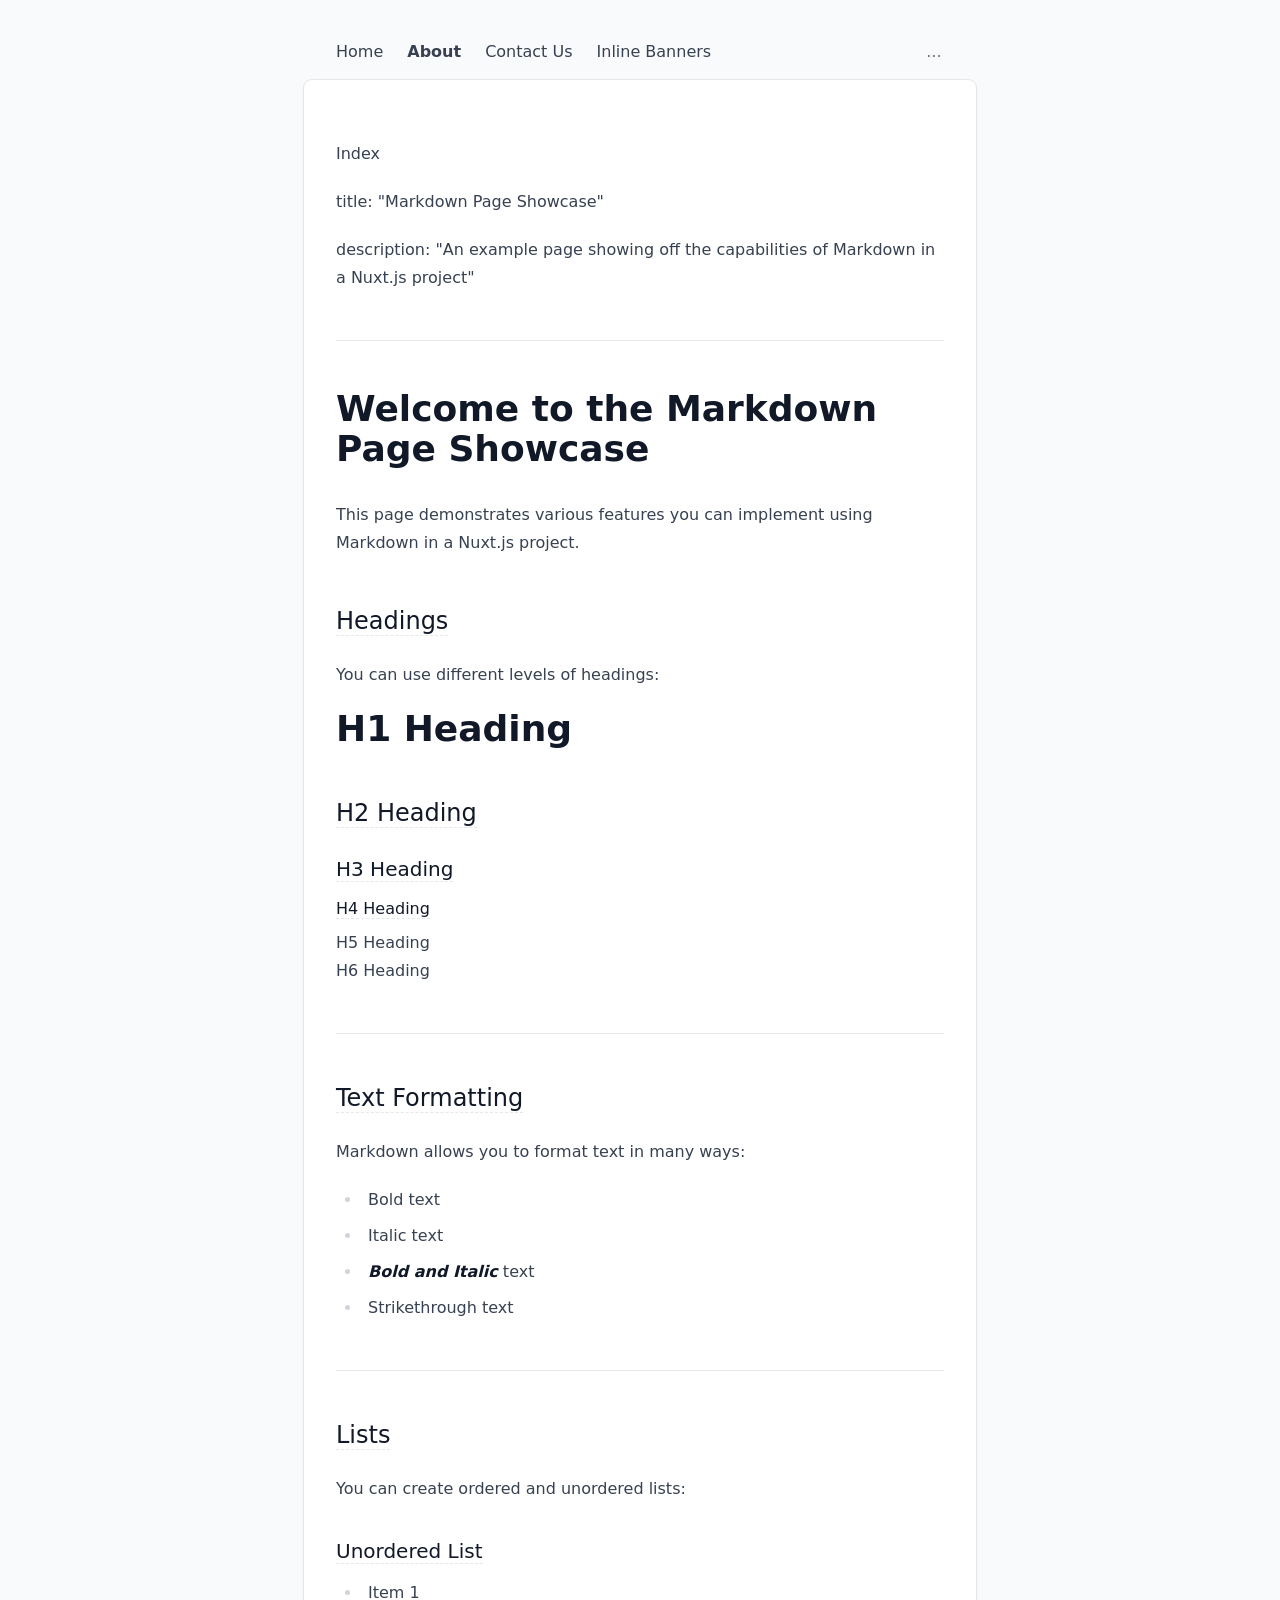
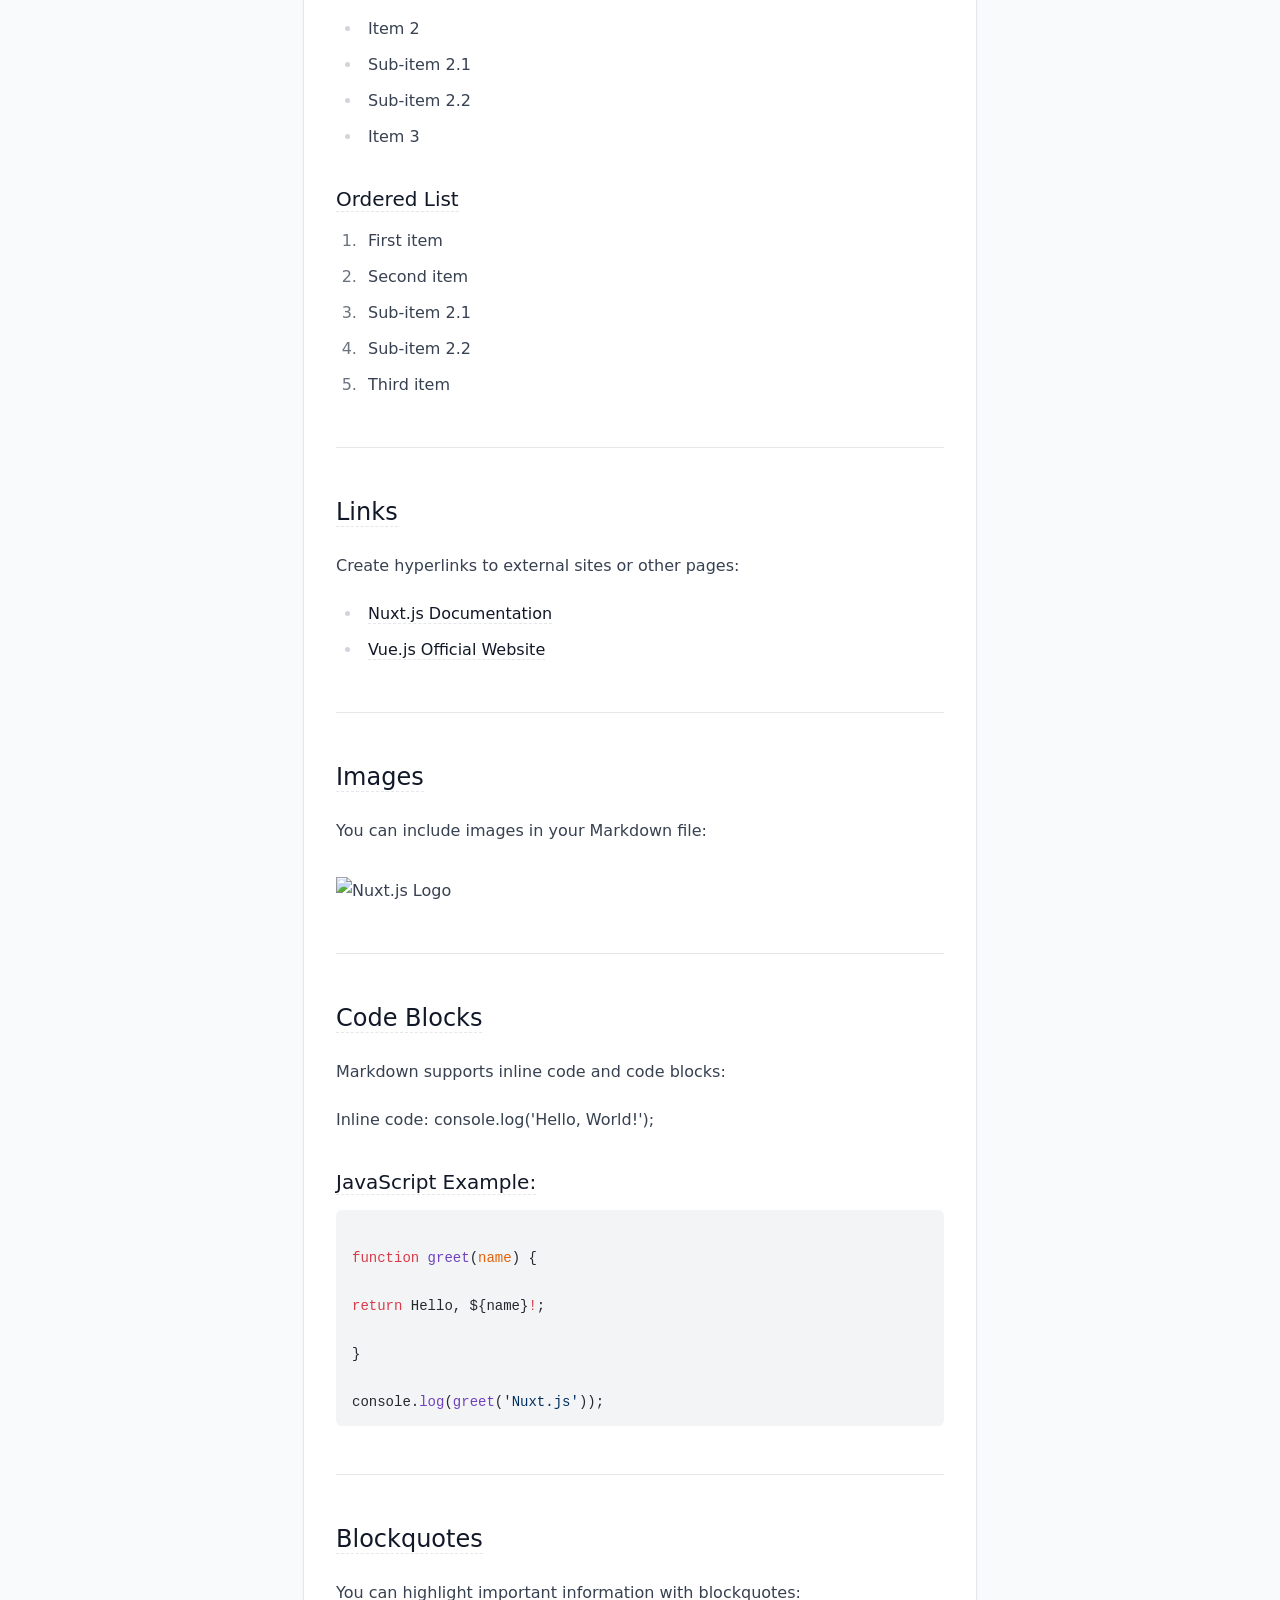
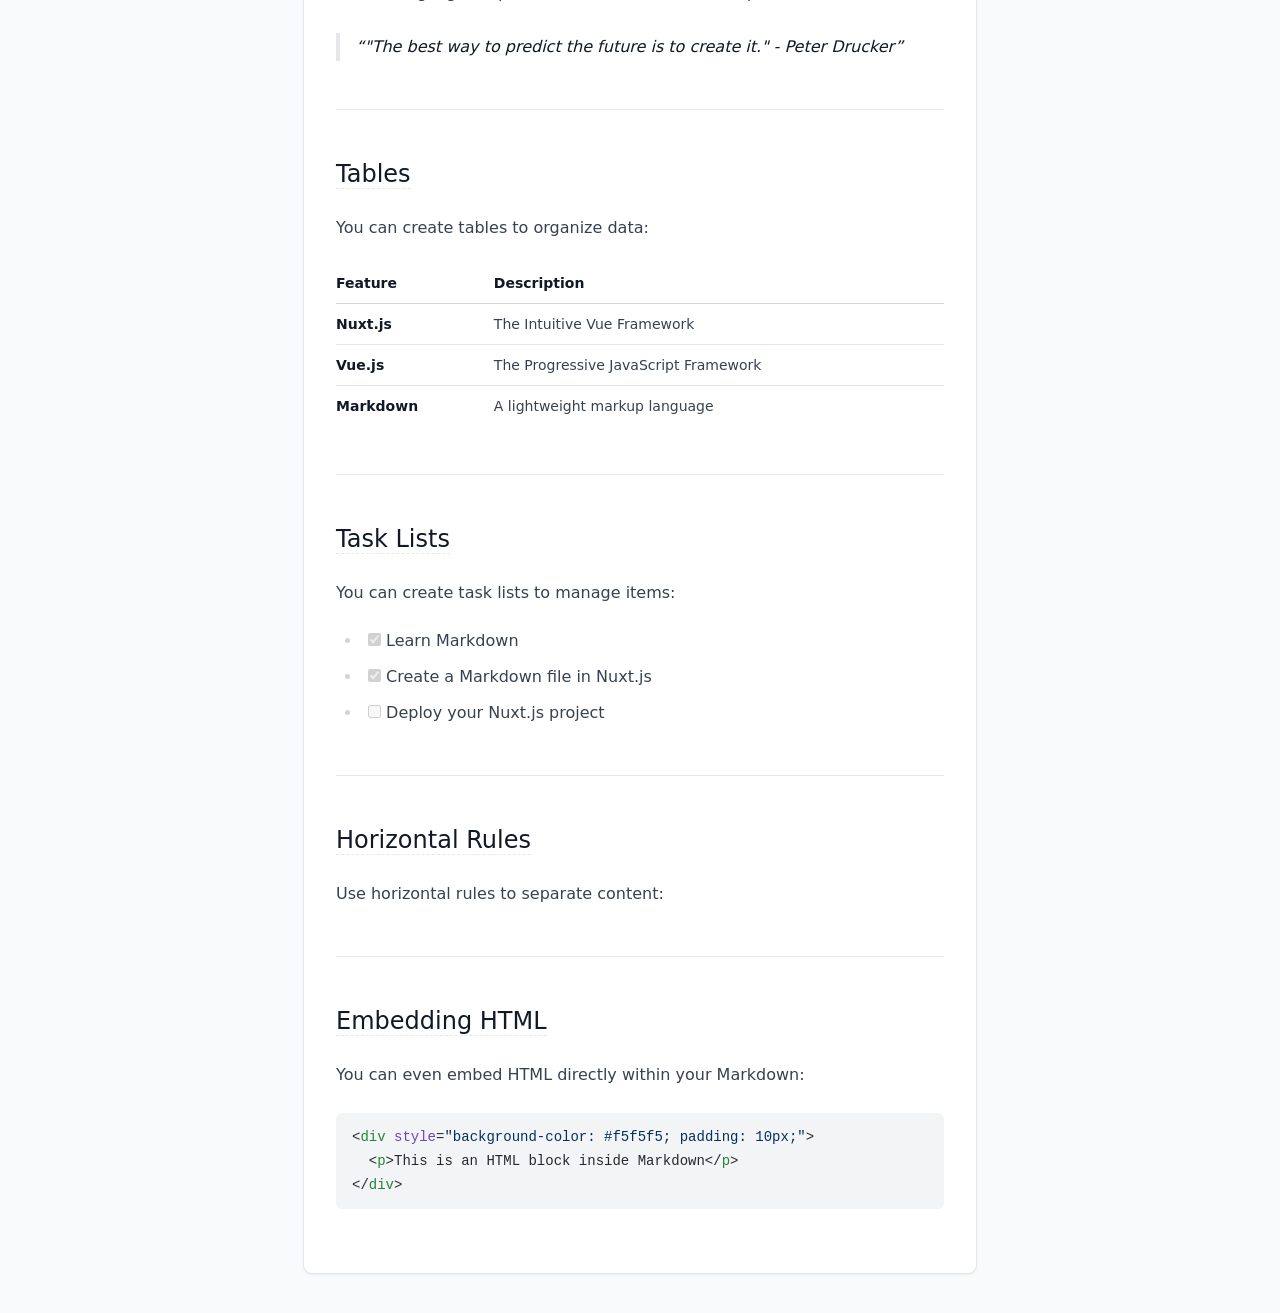
==== commit fd7e6c1e: "Deploying to gh-pages from @ littlecm/content-wind-nuxtstudio@e89480c703bad275981d2487b1bcb2e28d102c" ====
--- a/about/index.html
+++ b/about/index.html
@@ -1,13 +1,13 @@
 <!DOCTYPE html><html  lang="en" data-capo=""><head><meta charset="utf-8">
 <meta name="viewport" content="width=device-width, initial-scale=1">
 <title>About</title>
-<style>/*! tailwindcss v3.4.10 | MIT License | https://tailwindcss.com*/*,:after,:before{border:0 solid #e5e7eb;box-sizing:border-box}:after,:before{--tw-content:""}:host,html{line-height:1.5;-webkit-text-size-adjust:100%;font-family:ui-sans-serif,system-ui,sans-serif,Apple Color Emoji,Segoe UI Emoji,Segoe UI Symbol,Noto Color Emoji;font-feature-settings:normal;font-variation-settings:normal;tab-size:4;-webkit-tap-highlight-color:transparent}body{line-height:inherit;margin:0}hr{border-top-width:1px;color:inherit;height:0}abbr:where([title]){-webkit-text-decoration:underline dotted;text-decoration:underline dotted}h1,h2,h3,h4,h5,h6{font-size:inherit;font-weight:inherit}a{color:inherit;text-decoration:inherit}b,strong{font-weight:bolder}code,kbd,pre,samp{font-family:ui-monospace,SFMono-Regular,Menlo,Monaco,Consolas,Liberation Mono,Courier New,monospace;font-feature-settings:normal;font-size:1em;font-variation-settings:normal}small{font-size:80%}sub,sup{font-size:75%;line-height:0;position:relative;vertical-align:initial}sub{bottom:-.25em}sup{top:-.5em}table{border-collapse:collapse;border-color:inherit;text-indent:0}button,input,optgroup,select,textarea{color:inherit;font-family:inherit;font-feature-settings:inherit;font-size:100%;font-variation-settings:inherit;font-weight:inherit;letter-spacing:inherit;line-height:inherit;margin:0;padding:0}button,select{text-transform:none}button,input:where([type=button]),input:where([type=reset]),input:where([type=submit]){-webkit-appearance:button;background-color:initial;background-image:none}:-moz-focusring{outline:auto}:-moz-ui-invalid{box-shadow:none}progress{vertical-align:initial}::-webkit-inner-spin-button,::-webkit-outer-spin-button{height:auto}[type=search]{-webkit-appearance:textfield;outline-offset:-2px}::-webkit-search-decoration{-webkit-appearance:none}::-webkit-file-upload-button{-webkit-appearance:button;font:inherit}summary{display:list-item}blockquote,dd,dl,figure,h1,h2,h3,h4,h5,h6,hr,p,pre{margin:0}fieldset{margin:0}fieldset,legend{padding:0}menu,ol,ul{list-style:none;margin:0;padding:0}dialog{padding:0}textarea{resize:vertical}input::placeholder,textarea::placeholder{color:#9ca3af;opacity:1}[role=button],button{cursor:pointer}:disabled{cursor:default}audio,canvas,embed,iframe,img,object,svg,video{display:block;vertical-align:middle}img,video{height:auto;max-width:100%}[hidden]{display:none}*,::backdrop,:after,:before{--tw-border-spacing-x:0;--tw-border-spacing-y:0;--tw-translate-x:0;--tw-translate-y:0;--tw-rotate:0;--tw-skew-x:0;--tw-skew-y:0;--tw-scale-x:1;--tw-scale-y:1;--tw-pan-x: ;--tw-pan-y: ;--tw-pinch-zoom: ;--tw-scroll-snap-strictness:proximity;--tw-gradient-from-position: ;--tw-gradient-via-position: ;--tw-gradient-to-position: ;--tw-ordinal: ;--tw-slashed-zero: ;--tw-numeric-figure: ;--tw-numeric-spacing: ;--tw-numeric-fraction: ;--tw-ring-inset: ;--tw-ring-offset-width:0px;--tw-ring-offset-color:#fff;--tw-ring-color:#3b82f680;--tw-ring-offset-shadow:0 0 #0000;--tw-ring-shadow:0 0 #0000;--tw-shadow:0 0 #0000;--tw-shadow-colored:0 0 #0000;--tw-blur: ;--tw-brightness: ;--tw-contrast: ;--tw-grayscale: ;--tw-hue-rotate: ;--tw-invert: ;--tw-saturate: ;--tw-sepia: ;--tw-drop-shadow: ;--tw-backdrop-blur: ;--tw-backdrop-brightness: ;--tw-backdrop-contrast: ;--tw-backdrop-grayscale: ;--tw-backdrop-hue-rotate: ;--tw-backdrop-invert: ;--tw-backdrop-opacity: ;--tw-backdrop-saturate: ;--tw-backdrop-sepia: ;--tw-contain-size: ;--tw-contain-layout: ;--tw-contain-paint: ;--tw-contain-style: }.container{width:100%}@media (min-width:640px){.container{max-width:640px}}@media (min-width:768px){.container{max-width:768px}}@media (min-width:1024px){.container{max-width:1024px}}@media (min-width:1280px){.container{max-width:1280px}}@media (min-width:1536px){.container{max-width:1536px}}.prose{color:var(--tw-prose-body);max-width:65ch}.prose :where(p):not(:where([class~=not-prose],[class~=not-prose] *)){margin-bottom:1.25em;margin-top:1.25em}.prose :where([class~=lead]):not(:where([class~=not-prose],[class~=not-prose] *)){color:var(--tw-prose-lead);font-size:1.25em;line-height:1.6;margin-bottom:1.2em;margin-top:1.2em}.prose :where(a):not(:where([class~=not-prose],[class~=not-prose] *)){color:var(--tw-prose-links);font-weight:500;text-decoration:underline}.prose :where(strong):not(:where([class~=not-prose],[class~=not-prose] *)){color:var(--tw-prose-bold);font-weight:600}.prose :where(a strong):not(:where([class~=not-prose],[class~=not-prose] *)){color:inherit}.prose :where(blockquote strong):not(:where([class~=not-prose],[class~=not-prose] *)){color:inherit}.prose :where(thead th strong):not(:where([class~=not-prose],[class~=not-prose] *)){color:inherit}.prose :where(ol):not(:where([class~=not-prose],[class~=not-prose] *)){list-style-type:decimal;margin-bottom:1.25em;margin-top:1.25em;padding-inline-start:1.625em}.prose :where(ol[type=A]):not(:where([class~=not-prose],[class~=not-prose] *)){list-style-type:upper-alpha}.prose :where(ol[type=a]):not(:where([class~=not-prose],[class~=not-prose] *)){list-style-type:lower-alpha}.prose :where(ol[type=A s]):not(:where([class~=not-prose],[class~=not-prose] *)){list-style-type:upper-alpha}.prose :where(ol[type=a s]):not(:where([class~=not-prose],[class~=not-prose] *)){list-style-type:lower-alpha}.prose :where(ol[type=I]):not(:where([class~=not-prose],[class~=not-prose] *)){list-style-type:upper-roman}.prose :where(ol[type=i]):not(:where([class~=not-prose],[class~=not-prose] *)){list-style-type:lower-roman}.prose :where(ol[type=I s]):not(:where([class~=not-prose],[class~=not-prose] *)){list-style-type:upper-roman}.prose :where(ol[type=i s]):not(:where([class~=not-prose],[class~=not-prose] *)){list-style-type:lower-roman}.prose :where(ol[type="1"]):not(:where([class~=not-prose],[class~=not-prose] *)){list-style-type:decimal}.prose :where(ul):not(:where([class~=not-prose],[class~=not-prose] *)){list-style-type:disc;margin-bottom:1.25em;margin-top:1.25em;padding-inline-start:1.625em}.prose :where(ol>li):not(:where([class~=not-prose],[class~=not-prose] *))::marker{color:var(--tw-prose-counters);font-weight:400}.prose :where(ul>li):not(:where([class~=not-prose],[class~=not-prose] *))::marker{color:var(--tw-prose-bullets)}.prose :where(dt):not(:where([class~=not-prose],[class~=not-prose] *)){color:var(--tw-prose-headings);font-weight:600;margin-top:1.25em}.prose :where(hr):not(:where([class~=not-prose],[class~=not-prose] *)){border-color:var(--tw-prose-hr);border-top-width:1px;margin-bottom:3em;margin-top:3em}.prose :where(blockquote):not(:where([class~=not-prose],[class~=not-prose] *)){border-inline-start-color:var(--tw-prose-quote-borders);border-inline-start-width:.25rem;color:var(--tw-prose-quotes);font-style:italic;font-weight:500;margin-bottom:1.6em;margin-top:1.6em;padding-inline-start:1em;quotes:"\201C""\201D""\2018""\2019"}.prose :where(blockquote p:first-of-type):not(:where([class~=not-prose],[class~=not-prose] *)):before{content:open-quote}.prose :where(blockquote p:last-of-type):not(:where([class~=not-prose],[class~=not-prose] *)):after{content:close-quote}.prose :where(h1):not(:where([class~=not-prose],[class~=not-prose] *)){color:var(--tw-prose-headings);font-size:2.25em;font-weight:800;line-height:1.1111111;margin-bottom:.8888889em;margin-top:0}.prose :where(h1 strong):not(:where([class~=not-prose],[class~=not-prose] *)){color:inherit;font-weight:900}.prose :where(h2):not(:where([class~=not-prose],[class~=not-prose] *)){color:var(--tw-prose-headings);font-size:1.5em;font-weight:700;line-height:1.3333333;margin-bottom:1em;margin-top:2em}.prose :where(h2 strong):not(:where([class~=not-prose],[class~=not-prose] *)){color:inherit;font-weight:800}.prose :where(h3):not(:where([class~=not-prose],[class~=not-prose] *)){color:var(--tw-prose-headings);font-size:1.25em;font-weight:600;line-height:1.6;margin-bottom:.6em;margin-top:1.6em}.prose :where(h3 strong):not(:where([class~=not-prose],[class~=not-prose] *)){color:inherit;font-weight:700}.prose :where(h4):not(:where([class~=not-prose],[class~=not-prose] *)){color:var(--tw-prose-headings);font-weight:600;line-height:1.5;margin-bottom:.5em;margin-top:1.5em}.prose :where(h4 strong):not(:where([class~=not-prose],[class~=not-prose] *)){color:inherit;font-weight:700}.prose :where(img):not(:where([class~=not-prose],[class~=not-prose] *)){margin-bottom:2em;margin-top:2em}.prose :where(picture):not(:where([class~=not-prose],[class~=not-prose] *)){display:block;margin-bottom:2em;margin-top:2em}.prose :where(video):not(:where([class~=not-prose],[class~=not-prose] *)){margin-bottom:2em;margin-top:2em}.prose :where(kbd):not(:where([class~=not-prose],[class~=not-prose] *)){border-radius:.3125rem;box-shadow:0 0 0 1px rgb(var(--tw-prose-kbd-shadows)/10%),0 3px 0 rgb(var(--tw-prose-kbd-shadows)/10%);color:var(--tw-prose-kbd);font-family:inherit;font-size:.875em;font-weight:500;padding-inline-end:.375em;padding-bottom:.1875em;padding-top:.1875em;padding-inline-start:.375em}.prose :where(code):not(:where([class~=not-prose],[class~=not-prose] *)){color:var(--tw-prose-code);font-size:.875em;font-weight:600}.prose :where(code):not(:where([class~=not-prose],[class~=not-prose] *)):before{content:"`"}.prose :where(code):not(:where([class~=not-prose],[class~=not-prose] *)):after{content:"`"}.prose :where(a code):not(:where([class~=not-prose],[class~=not-prose] *)){color:inherit}.prose :where(h1 code):not(:where([class~=not-prose],[class~=not-prose] *)){color:inherit}.prose :where(h2 code):not(:where([class~=not-prose],[class~=not-prose] *)){color:inherit;font-size:.875em}.prose :where(h3 code):not(:where([class~=not-prose],[class~=not-prose] *)){color:inherit;font-size:.9em}.prose :where(h4 code):not(:where([class~=not-prose],[class~=not-prose] *)){color:inherit}.prose :where(blockquote code):not(:where([class~=not-prose],[class~=not-prose] *)){color:inherit}.prose :where(thead th code):not(:where([class~=not-prose],[class~=not-prose] *)){color:inherit}.prose :where(pre):not(:where([class~=not-prose],[class~=not-prose] *)){background-color:var(--tw-prose-pre-bg);border-radius:.375rem;color:var(--tw-prose-pre-code);font-size:.875em;font-weight:400;line-height:1.7142857;margin-bottom:1.7142857em;margin-top:1.7142857em;overflow-x:auto;padding-inline-end:1.1428571em;padding-bottom:.8571429em;padding-top:.8571429em;padding-inline-start:1.1428571em}.prose :where(pre code):not(:where([class~=not-prose],[class~=not-prose] *)){background-color:initial;border-radius:0;border-width:0;color:inherit;font-family:inherit;font-size:inherit;font-weight:inherit;line-height:inherit;padding:0}.prose :where(pre code):not(:where([class~=not-prose],[class~=not-prose] *)):before{content:none}.prose :where(pre code):not(:where([class~=not-prose],[class~=not-prose] *)):after{content:none}.prose :where(table):not(:where([class~=not-prose],[class~=not-prose] *)){font-size:.875em;line-height:1.7142857;margin-bottom:2em;margin-top:2em;table-layout:auto;width:100%}.prose :where(thead):not(:where([class~=not-prose],[class~=not-prose] *)){border-bottom-color:var(--tw-prose-th-borders);border-bottom-width:1px}.prose :where(thead th):not(:where([class~=not-prose],[class~=not-prose] *)){color:var(--tw-prose-headings);font-weight:600;padding-inline-end:.5714286em;padding-bottom:.5714286em;padding-inline-start:.5714286em;vertical-align:bottom}.prose :where(tbody tr):not(:where([class~=not-prose],[class~=not-prose] *)){border-bottom-color:var(--tw-prose-td-borders);border-bottom-width:1px}.prose :where(tbody tr:last-child):not(:where([class~=not-prose],[class~=not-prose] *)){border-bottom-width:0}.prose :where(tbody td):not(:where([class~=not-prose],[class~=not-prose] *)){vertical-align:initial}.prose :where(tfoot):not(:where([class~=not-prose],[class~=not-prose] *)){border-top-color:var(--tw-prose-th-borders);border-top-width:1px}.prose :where(tfoot td):not(:where([class~=not-prose],[class~=not-prose] *)){vertical-align:top}.prose :where(th,td):not(:where([class~=not-prose],[class~=not-prose] *)){text-align:start}.prose :where(figure>*):not(:where([class~=not-prose],[class~=not-prose] *)){margin-bottom:0;margin-top:0}.prose :where(figcaption):not(:where([class~=not-prose],[class~=not-prose] *)){color:var(--tw-prose-captions);font-size:.875em;line-height:1.4285714;margin-top:.8571429em}.prose{--tw-prose-body:#374151;--tw-prose-headings:#111827;--tw-prose-lead:#4b5563;--tw-prose-links:#111827;--tw-prose-bold:#111827;--tw-prose-counters:#6b7280;--tw-prose-bullets:#d1d5db;--tw-prose-hr:#e5e7eb;--tw-prose-quotes:#111827;--tw-prose-quote-borders:#e5e7eb;--tw-prose-captions:#6b7280;--tw-prose-kbd:#111827;--tw-prose-kbd-shadows:17 24 39;--tw-prose-code:#111827;--tw-prose-pre-code:#e5e7eb;--tw-prose-pre-bg:#1f2937;--tw-prose-th-borders:#d1d5db;--tw-prose-td-borders:#e5e7eb;--tw-prose-invert-body:#d1d5db;--tw-prose-invert-headings:#fff;--tw-prose-invert-lead:#9ca3af;--tw-prose-invert-links:#fff;--tw-prose-invert-bold:#fff;--tw-prose-invert-counters:#9ca3af;--tw-prose-invert-bullets:#4b5563;--tw-prose-invert-hr:#374151;--tw-prose-invert-quotes:#f3f4f6;--tw-prose-invert-quote-borders:#374151;--tw-prose-invert-captions:#9ca3af;--tw-prose-invert-kbd:#fff;--tw-prose-invert-kbd-shadows:255 255 255;--tw-prose-invert-code:#fff;--tw-prose-invert-pre-code:#d1d5db;--tw-prose-invert-pre-bg:#00000080;--tw-prose-invert-th-borders:#4b5563;--tw-prose-invert-td-borders:#374151;font-size:1rem;line-height:1.75}.prose :where(picture>img):not(:where([class~=not-prose],[class~=not-prose] *)){margin-bottom:0;margin-top:0}.prose :where(li):not(:where([class~=not-prose],[class~=not-prose] *)){margin-bottom:.5em;margin-top:.5em}.prose :where(ol>li):not(:where([class~=not-prose],[class~=not-prose] *)){padding-inline-start:.375em}.prose :where(ul>li):not(:where([class~=not-prose],[class~=not-prose] *)){padding-inline-start:.375em}.prose :where(.prose>ul>li p):not(:where([class~=not-prose],[class~=not-prose] *)){margin-bottom:.75em;margin-top:.75em}.prose :where(.prose>ul>li>p:first-child):not(:where([class~=not-prose],[class~=not-prose] *)){margin-top:1.25em}.prose :where(.prose>ul>li>p:last-child):not(:where([class~=not-prose],[class~=not-prose] *)){margin-bottom:1.25em}.prose :where(.prose>ol>li>p:first-child):not(:where([class~=not-prose],[class~=not-prose] *)){margin-top:1.25em}.prose :where(.prose>ol>li>p:last-child):not(:where([class~=not-prose],[class~=not-prose] *)){margin-bottom:1.25em}.prose :where(ul ul,ul ol,ol ul,ol ol):not(:where([class~=not-prose],[class~=not-prose] *)){margin-bottom:.75em;margin-top:.75em}.prose :where(dl):not(:where([class~=not-prose],[class~=not-prose] *)){margin-bottom:1.25em;margin-top:1.25em}.prose :where(dd):not(:where([class~=not-prose],[class~=not-prose] *)){margin-top:.5em;padding-inline-start:1.625em}.prose :where(hr+*):not(:where([class~=not-prose],[class~=not-prose] *)){margin-top:0}.prose :where(h2+*):not(:where([class~=not-prose],[class~=not-prose] *)){margin-top:0}.prose :where(h3+*):not(:where([class~=not-prose],[class~=not-prose] *)){margin-top:0}.prose :where(h4+*):not(:where([class~=not-prose],[class~=not-prose] *)){margin-top:0}.prose :where(thead th:first-child):not(:where([class~=not-prose],[class~=not-prose] *)){padding-inline-start:0}.prose :where(thead th:last-child):not(:where([class~=not-prose],[class~=not-prose] *)){padding-inline-end:0}.prose :where(tbody td,tfoot td):not(:where([class~=not-prose],[class~=not-prose] *)){padding-inline-end:.5714286em;padding-bottom:.5714286em;padding-top:.5714286em;padding-inline-start:.5714286em}.prose :where(tbody td:first-child,tfoot td:first-child):not(:where([class~=not-prose],[class~=not-prose] *)){padding-inline-start:0}.prose :where(tbody td:last-child,tfoot td:last-child):not(:where([class~=not-prose],[class~=not-prose] *)){padding-inline-end:0}.prose :where(figure):not(:where([class~=not-prose],[class~=not-prose] *)){margin-bottom:2em;margin-top:2em}.prose :where(.prose>:first-child):not(:where([class~=not-prose],[class~=not-prose] *)){margin-top:0}.prose :where(.prose>:last-child):not(:where([class~=not-prose],[class~=not-prose] *)){margin-bottom:0}.sr-only{height:1px;margin:-1px;overflow:hidden;padding:0;position:absolute;width:1px;clip:rect(0,0,0,0);border-width:0;white-space:nowrap}.static{position:static}.m-auto{margin:auto}.mx-auto{margin-left:auto;margin-right:auto}.mb-4{margin-bottom:1rem}.mr-6{margin-right:1.5rem}.block{display:block}.inline-block{display:inline-block}.inline{display:inline}.flex{display:flex}.inline-flex{display:inline-flex}.table{display:table}.contents{display:contents}.h-4{height:1rem}.h-5{height:1.25rem}.h-auto{height:auto}.w-32{width:8rem}.w-4{width:1rem}.w-5{width:1.25rem}.w-full{width:100%}.max-w-2xl{max-width:42rem}.max-w-full{max-width:100%}.max-w-none{max-width:none}.table-auto{table-layout:auto}.border-collapse{border-collapse:collapse}.items-center{align-items:center}.justify-between{justify-content:space-between}.gap-1{gap:.25rem}.space-x-3>:not([hidden])~:not([hidden]){--tw-space-x-reverse:0;margin-left:calc(.75rem*(1 - var(--tw-space-x-reverse)));margin-right:calc(.75rem*var(--tw-space-x-reverse))}.overflow-x-auto{overflow-x:auto}.rounded{border-radius:.25rem}.border{border-width:1px}.border-gray-300{--tw-border-opacity:1;border-color:rgb(209 213 219/var(--tw-border-opacity))}.bg-gray-100{--tw-bg-opacity:1;background-color:rgb(243 244 246/var(--tw-bg-opacity))}.bg-gray-50{--tw-bg-opacity:1;background-color:rgb(249 250 251/var(--tw-bg-opacity))}.bg-gray-800{--tw-bg-opacity:1;background-color:rgb(31 41 55/var(--tw-bg-opacity))}.bg-white{--tw-bg-opacity:1;background-color:rgb(255 255 255/var(--tw-bg-opacity))}.p-2{padding:.5rem}.p-4{padding:1rem}.px-3{padding-left:.75rem;padding-right:.75rem}.px-4{padding-left:1rem;padding-right:1rem}.py-1{padding-bottom:.25rem;padding-top:.25rem}.py-10{padding-bottom:2.5rem;padding-top:2.5rem}.py-4{padding-bottom:1rem;padding-top:1rem}.text-2xl{font-size:1.5rem;line-height:2rem}.font-bold{font-weight:700}.text-black{--tw-text-opacity:1;color:rgb(0 0 0/var(--tw-text-opacity))}.text-blue-500{--tw-text-opacity:1;color:rgb(59 130 246/var(--tw-text-opacity))}.text-gray-500{--tw-text-opacity:1;color:rgb(107 114 128/var(--tw-text-opacity))}.text-gray-700{--tw-text-opacity:1;color:rgb(55 65 81/var(--tw-text-opacity))}.text-white{--tw-text-opacity:1;color:rgb(255 255 255/var(--tw-text-opacity))}.underline{text-decoration-line:underline}.no-underline{text-decoration-line:none}.ring-1{--tw-ring-offset-shadow:var(--tw-ring-inset) 0 0 0 var(--tw-ring-offset-width) var(--tw-ring-offset-color);--tw-ring-shadow:var(--tw-ring-inset) 0 0 0 calc(1px + var(--tw-ring-offset-width)) var(--tw-ring-color);box-shadow:var(--tw-ring-offset-shadow),var(--tw-ring-shadow),var(--tw-shadow,0 0 #0000)}.ring-gray-200{--tw-ring-opacity:1;--tw-ring-color:rgb(229 231 235/var(--tw-ring-opacity))}.transition{transition-duration:.15s;transition-property:color,background-color,border-color,text-decoration-color,fill,stroke,opacity,box-shadow,transform,filter,-webkit-backdrop-filter;transition-property:color,background-color,border-color,text-decoration-color,fill,stroke,opacity,box-shadow,transform,filter,backdrop-filter;transition-property:color,background-color,border-color,text-decoration-color,fill,stroke,opacity,box-shadow,transform,filter,backdrop-filter,-webkit-backdrop-filter;transition-timing-function:cubic-bezier(.4,0,.2,1)}.dark\:prose-invert:is(.dark *){--tw-prose-body:var(--tw-prose-invert-body);--tw-prose-headings:var(--tw-prose-invert-headings);--tw-prose-lead:var(--tw-prose-invert-lead);--tw-prose-links:var(--tw-prose-invert-links);--tw-prose-bold:var(--tw-prose-invert-bold);--tw-prose-counters:var(--tw-prose-invert-counters);--tw-prose-bullets:var(--tw-prose-invert-bullets);--tw-prose-hr:var(--tw-prose-invert-hr);--tw-prose-quotes:var(--tw-prose-invert-quotes);--tw-prose-quote-borders:var(--tw-prose-invert-quote-borders);--tw-prose-captions:var(--tw-prose-invert-captions);--tw-prose-kbd:var(--tw-prose-invert-kbd);--tw-prose-kbd-shadows:var(--tw-prose-invert-kbd-shadows);--tw-prose-code:var(--tw-prose-invert-code);--tw-prose-pre-code:var(--tw-prose-invert-pre-code);--tw-prose-pre-bg:var(--tw-prose-invert-pre-bg);--tw-prose-th-borders:var(--tw-prose-invert-th-borders);--tw-prose-td-borders:var(--tw-prose-invert-td-borders)}.hover\:text-gray-700:hover{--tw-text-opacity:1;color:rgb(55 65 81/var(--tw-text-opacity))}.prose-a\:border-b :is(:where(a):not(:where([class~=not-prose],[class~=not-prose] *))){border-bottom-width:1px}.prose-a\:border-dashed :is(:where(a):not(:where([class~=not-prose],[class~=not-prose] *))){border-style:dashed}.prose-a\:font-normal :is(:where(a):not(:where([class~=not-prose],[class~=not-prose] *))){font-weight:400}.prose-a\:no-underline :is(:where(a):not(:where([class~=not-prose],[class~=not-prose] *))){text-decoration-line:none}.hover\:prose-a\:border-solid :is(:where(a):not(:where([class~=not-prose],[class~=not-prose] *))):hover{border-style:solid}.hover\:prose-a\:border-primary-400 :is(:where(a):not(:where([class~=not-prose],[class~=not-prose] *))):hover{--tw-border-opacity:1;border-color:rgb(52 211 153/var(--tw-border-opacity))}.hover\:prose-a\:text-primary-400 :is(:where(a):not(:where([class~=not-prose],[class~=not-prose] *))):hover{--tw-text-opacity:1;color:rgb(52 211 153/var(--tw-text-opacity))}.prose-pre\:bg-gray-100 :is(:where(pre):not(:where([class~=not-prose],[class~=not-prose] *))){--tw-bg-opacity:1;background-color:rgb(243 244 246/var(--tw-bg-opacity))}.dark\:bg-gray-200:is(.dark *){--tw-bg-opacity:1;background-color:rgb(229 231 235/var(--tw-bg-opacity))}.dark\:bg-gray-800:is(.dark *){--tw-bg-opacity:1;background-color:rgb(31 41 55/var(--tw-bg-opacity))}.dark\:bg-gray-900:is(.dark *){--tw-bg-opacity:1;background-color:rgb(17 24 39/var(--tw-bg-opacity))}.dark\:text-gray-100:is(.dark *){--tw-text-opacity:1;color:rgb(243 244 246/var(--tw-text-opacity))}.dark\:text-gray-200:is(.dark *){--tw-text-opacity:1;color:rgb(229 231 235/var(--tw-text-opacity))}.dark\:text-gray-300:is(.dark *){--tw-text-opacity:1;color:rgb(209 213 219/var(--tw-text-opacity))}.dark\:text-gray-950:is(.dark *){--tw-text-opacity:1;color:rgb(3 7 18/var(--tw-text-opacity))}.dark\:ring-gray-700:is(.dark *){--tw-ring-opacity:1;--tw-ring-color:rgb(55 65 81/var(--tw-ring-opacity))}.dark\:hover\:text-gray-300:hover:is(.dark *){--tw-text-opacity:1;color:rgb(209 213 219/var(--tw-text-opacity))}.dark\:prose-pre\:bg-gray-900 :is(:where(pre):not(:where([class~=not-prose],[class~=not-prose] *))):is(.dark *){--tw-bg-opacity:1;background-color:rgb(17 24 39/var(--tw-bg-opacity))}@media (min-width:640px){.sm\:rounded{border-radius:.25rem}.sm\:rounded-lg{border-radius:.5rem}.sm\:px-8{padding-left:2rem;padding-right:2rem}.sm\:pb-10{padding-bottom:2.5rem}.sm\:pt-6{padding-top:1.5rem}.sm\:shadow{--tw-shadow:0 1px 3px 0 #0000001a,0 1px 2px -1px #0000001a;--tw-shadow-colored:0 1px 3px 0 var(--tw-shadow-color),0 1px 2px -1px var(--tw-shadow-color);box-shadow:var(--tw-ring-offset-shadow,0 0 #0000),var(--tw-ring-shadow,0 0 #0000),var(--tw-shadow)}}</style>
+<style>/*! tailwindcss v3.4.10 | MIT License | https://tailwindcss.com*/*,:after,:before{border:0 solid #e5e7eb;box-sizing:border-box}:after,:before{--tw-content:""}:host,html{line-height:1.5;-webkit-text-size-adjust:100%;font-family:ui-sans-serif,system-ui,sans-serif,Apple Color Emoji,Segoe UI Emoji,Segoe UI Symbol,Noto Color Emoji;font-feature-settings:normal;font-variation-settings:normal;tab-size:4;-webkit-tap-highlight-color:transparent}body{line-height:inherit;margin:0}hr{border-top-width:1px;color:inherit;height:0}abbr:where([title]){-webkit-text-decoration:underline dotted;text-decoration:underline dotted}h1,h2,h3,h4,h5,h6{font-size:inherit;font-weight:inherit}a{color:inherit;text-decoration:inherit}b,strong{font-weight:bolder}code,kbd,pre,samp{font-family:ui-monospace,SFMono-Regular,Menlo,Monaco,Consolas,Liberation Mono,Courier New,monospace;font-feature-settings:normal;font-size:1em;font-variation-settings:normal}small{font-size:80%}sub,sup{font-size:75%;line-height:0;position:relative;vertical-align:initial}sub{bottom:-.25em}sup{top:-.5em}table{border-collapse:collapse;border-color:inherit;text-indent:0}button,input,optgroup,select,textarea{color:inherit;font-family:inherit;font-feature-settings:inherit;font-size:100%;font-variation-settings:inherit;font-weight:inherit;letter-spacing:inherit;line-height:inherit;margin:0;padding:0}button,select{text-transform:none}button,input:where([type=button]),input:where([type=reset]),input:where([type=submit]){-webkit-appearance:button;background-color:initial;background-image:none}:-moz-focusring{outline:auto}:-moz-ui-invalid{box-shadow:none}progress{vertical-align:initial}::-webkit-inner-spin-button,::-webkit-outer-spin-button{height:auto}[type=search]{-webkit-appearance:textfield;outline-offset:-2px}::-webkit-search-decoration{-webkit-appearance:none}::-webkit-file-upload-button{-webkit-appearance:button;font:inherit}summary{display:list-item}blockquote,dd,dl,figure,h1,h2,h3,h4,h5,h6,hr,p,pre{margin:0}fieldset{margin:0}fieldset,legend{padding:0}menu,ol,ul{list-style:none;margin:0;padding:0}dialog{padding:0}textarea{resize:vertical}input::placeholder,textarea::placeholder{color:#9ca3af;opacity:1}[role=button],button{cursor:pointer}:disabled{cursor:default}audio,canvas,embed,iframe,img,object,svg,video{display:block;vertical-align:middle}img,video{height:auto;max-width:100%}[hidden]{display:none}*,::backdrop,:after,:before{--tw-border-spacing-x:0;--tw-border-spacing-y:0;--tw-translate-x:0;--tw-translate-y:0;--tw-rotate:0;--tw-skew-x:0;--tw-skew-y:0;--tw-scale-x:1;--tw-scale-y:1;--tw-pan-x: ;--tw-pan-y: ;--tw-pinch-zoom: ;--tw-scroll-snap-strictness:proximity;--tw-gradient-from-position: ;--tw-gradient-via-position: ;--tw-gradient-to-position: ;--tw-ordinal: ;--tw-slashed-zero: ;--tw-numeric-figure: ;--tw-numeric-spacing: ;--tw-numeric-fraction: ;--tw-ring-inset: ;--tw-ring-offset-width:0px;--tw-ring-offset-color:#fff;--tw-ring-color:#3b82f680;--tw-ring-offset-shadow:0 0 #0000;--tw-ring-shadow:0 0 #0000;--tw-shadow:0 0 #0000;--tw-shadow-colored:0 0 #0000;--tw-blur: ;--tw-brightness: ;--tw-contrast: ;--tw-grayscale: ;--tw-hue-rotate: ;--tw-invert: ;--tw-saturate: ;--tw-sepia: ;--tw-drop-shadow: ;--tw-backdrop-blur: ;--tw-backdrop-brightness: ;--tw-backdrop-contrast: ;--tw-backdrop-grayscale: ;--tw-backdrop-hue-rotate: ;--tw-backdrop-invert: ;--tw-backdrop-opacity: ;--tw-backdrop-saturate: ;--tw-backdrop-sepia: ;--tw-contain-size: ;--tw-contain-layout: ;--tw-contain-paint: ;--tw-contain-style: }.container{width:100%}@media (min-width:640px){.container{max-width:640px}}@media (min-width:768px){.container{max-width:768px}}@media (min-width:1024px){.container{max-width:1024px}}@media (min-width:1280px){.container{max-width:1280px}}@media (min-width:1536px){.container{max-width:1536px}}.prose{color:var(--tw-prose-body);max-width:65ch}.prose :where(p):not(:where([class~=not-prose],[class~=not-prose] *)){margin-bottom:1.25em;margin-top:1.25em}.prose :where([class~=lead]):not(:where([class~=not-prose],[class~=not-prose] *)){color:var(--tw-prose-lead);font-size:1.25em;line-height:1.6;margin-bottom:1.2em;margin-top:1.2em}.prose :where(a):not(:where([class~=not-prose],[class~=not-prose] *)){color:var(--tw-prose-links);font-weight:500;text-decoration:underline}.prose :where(strong):not(:where([class~=not-prose],[class~=not-prose] *)){color:var(--tw-prose-bold);font-weight:600}.prose :where(a strong):not(:where([class~=not-prose],[class~=not-prose] *)){color:inherit}.prose :where(blockquote strong):not(:where([class~=not-prose],[class~=not-prose] *)){color:inherit}.prose :where(thead th strong):not(:where([class~=not-prose],[class~=not-prose] *)){color:inherit}.prose :where(ol):not(:where([class~=not-prose],[class~=not-prose] *)){list-style-type:decimal;margin-bottom:1.25em;margin-top:1.25em;padding-inline-start:1.625em}.prose :where(ol[type=A]):not(:where([class~=not-prose],[class~=not-prose] *)){list-style-type:upper-alpha}.prose :where(ol[type=a]):not(:where([class~=not-prose],[class~=not-prose] *)){list-style-type:lower-alpha}.prose :where(ol[type=A s]):not(:where([class~=not-prose],[class~=not-prose] *)){list-style-type:upper-alpha}.prose :where(ol[type=a s]):not(:where([class~=not-prose],[class~=not-prose] *)){list-style-type:lower-alpha}.prose :where(ol[type=I]):not(:where([class~=not-prose],[class~=not-prose] *)){list-style-type:upper-roman}.prose :where(ol[type=i]):not(:where([class~=not-prose],[class~=not-prose] *)){list-style-type:lower-roman}.prose :where(ol[type=I s]):not(:where([class~=not-prose],[class~=not-prose] *)){list-style-type:upper-roman}.prose :where(ol[type=i s]):not(:where([class~=not-prose],[class~=not-prose] *)){list-style-type:lower-roman}.prose :where(ol[type="1"]):not(:where([class~=not-prose],[class~=not-prose] *)){list-style-type:decimal}.prose :where(ul):not(:where([class~=not-prose],[class~=not-prose] *)){list-style-type:disc;margin-bottom:1.25em;margin-top:1.25em;padding-inline-start:1.625em}.prose :where(ol>li):not(:where([class~=not-prose],[class~=not-prose] *))::marker{color:var(--tw-prose-counters);font-weight:400}.prose :where(ul>li):not(:where([class~=not-prose],[class~=not-prose] *))::marker{color:var(--tw-prose-bullets)}.prose :where(dt):not(:where([class~=not-prose],[class~=not-prose] *)){color:var(--tw-prose-headings);font-weight:600;margin-top:1.25em}.prose :where(hr):not(:where([class~=not-prose],[class~=not-prose] *)){border-color:var(--tw-prose-hr);border-top-width:1px;margin-bottom:3em;margin-top:3em}.prose :where(blockquote):not(:where([class~=not-prose],[class~=not-prose] *)){border-inline-start-color:var(--tw-prose-quote-borders);border-inline-start-width:.25rem;color:var(--tw-prose-quotes);font-style:italic;font-weight:500;margin-bottom:1.6em;margin-top:1.6em;padding-inline-start:1em;quotes:"\201C""\201D""\2018""\2019"}.prose :where(blockquote p:first-of-type):not(:where([class~=not-prose],[class~=not-prose] *)):before{content:open-quote}.prose :where(blockquote p:last-of-type):not(:where([class~=not-prose],[class~=not-prose] *)):after{content:close-quote}.prose :where(h1):not(:where([class~=not-prose],[class~=not-prose] *)){color:var(--tw-prose-headings);font-size:2.25em;font-weight:800;line-height:1.1111111;margin-bottom:.8888889em;margin-top:0}.prose :where(h1 strong):not(:where([class~=not-prose],[class~=not-prose] *)){color:inherit;font-weight:900}.prose :where(h2):not(:where([class~=not-prose],[class~=not-prose] *)){color:var(--tw-prose-headings);font-size:1.5em;font-weight:700;line-height:1.3333333;margin-bottom:1em;margin-top:2em}.prose :where(h2 strong):not(:where([class~=not-prose],[class~=not-prose] *)){color:inherit;font-weight:800}.prose :where(h3):not(:where([class~=not-prose],[class~=not-prose] *)){color:var(--tw-prose-headings);font-size:1.25em;font-weight:600;line-height:1.6;margin-bottom:.6em;margin-top:1.6em}.prose :where(h3 strong):not(:where([class~=not-prose],[class~=not-prose] *)){color:inherit;font-weight:700}.prose :where(h4):not(:where([class~=not-prose],[class~=not-prose] *)){color:var(--tw-prose-headings);font-weight:600;line-height:1.5;margin-bottom:.5em;margin-top:1.5em}.prose :where(h4 strong):not(:where([class~=not-prose],[class~=not-prose] *)){color:inherit;font-weight:700}.prose :where(img):not(:where([class~=not-prose],[class~=not-prose] *)){margin-bottom:2em;margin-top:2em}.prose :where(picture):not(:where([class~=not-prose],[class~=not-prose] *)){display:block;margin-bottom:2em;margin-top:2em}.prose :where(video):not(:where([class~=not-prose],[class~=not-prose] *)){margin-bottom:2em;margin-top:2em}.prose :where(kbd):not(:where([class~=not-prose],[class~=not-prose] *)){border-radius:.3125rem;box-shadow:0 0 0 1px rgb(var(--tw-prose-kbd-shadows)/10%),0 3px 0 rgb(var(--tw-prose-kbd-shadows)/10%);color:var(--tw-prose-kbd);font-family:inherit;font-size:.875em;font-weight:500;padding-inline-end:.375em;padding-bottom:.1875em;padding-top:.1875em;padding-inline-start:.375em}.prose :where(code):not(:where([class~=not-prose],[class~=not-prose] *)){color:var(--tw-prose-code);font-size:.875em;font-weight:600}.prose :where(code):not(:where([class~=not-prose],[class~=not-prose] *)):before{content:"`"}.prose :where(code):not(:where([class~=not-prose],[class~=not-prose] *)):after{content:"`"}.prose :where(a code):not(:where([class~=not-prose],[class~=not-prose] *)){color:inherit}.prose :where(h1 code):not(:where([class~=not-prose],[class~=not-prose] *)){color:inherit}.prose :where(h2 code):not(:where([class~=not-prose],[class~=not-prose] *)){color:inherit;font-size:.875em}.prose :where(h3 code):not(:where([class~=not-prose],[class~=not-prose] *)){color:inherit;font-size:.9em}.prose :where(h4 code):not(:where([class~=not-prose],[class~=not-prose] *)){color:inherit}.prose :where(blockquote code):not(:where([class~=not-prose],[class~=not-prose] *)){color:inherit}.prose :where(thead th code):not(:where([class~=not-prose],[class~=not-prose] *)){color:inherit}.prose :where(pre):not(:where([class~=not-prose],[class~=not-prose] *)){background-color:var(--tw-prose-pre-bg);border-radius:.375rem;color:var(--tw-prose-pre-code);font-size:.875em;font-weight:400;line-height:1.7142857;margin-bottom:1.7142857em;margin-top:1.7142857em;overflow-x:auto;padding-inline-end:1.1428571em;padding-bottom:.8571429em;padding-top:.8571429em;padding-inline-start:1.1428571em}.prose :where(pre code):not(:where([class~=not-prose],[class~=not-prose] *)){background-color:initial;border-radius:0;border-width:0;color:inherit;font-family:inherit;font-size:inherit;font-weight:inherit;line-height:inherit;padding:0}.prose :where(pre code):not(:where([class~=not-prose],[class~=not-prose] *)):before{content:none}.prose :where(pre code):not(:where([class~=not-prose],[class~=not-prose] *)):after{content:none}.prose :where(table):not(:where([class~=not-prose],[class~=not-prose] *)){font-size:.875em;line-height:1.7142857;margin-bottom:2em;margin-top:2em;table-layout:auto;width:100%}.prose :where(thead):not(:where([class~=not-prose],[class~=not-prose] *)){border-bottom-color:var(--tw-prose-th-borders);border-bottom-width:1px}.prose :where(thead th):not(:where([class~=not-prose],[class~=not-prose] *)){color:var(--tw-prose-headings);font-weight:600;padding-inline-end:.5714286em;padding-bottom:.5714286em;padding-inline-start:.5714286em;vertical-align:bottom}.prose :where(tbody tr):not(:where([class~=not-prose],[class~=not-prose] *)){border-bottom-color:var(--tw-prose-td-borders);border-bottom-width:1px}.prose :where(tbody tr:last-child):not(:where([class~=not-prose],[class~=not-prose] *)){border-bottom-width:0}.prose :where(tbody td):not(:where([class~=not-prose],[class~=not-prose] *)){vertical-align:initial}.prose :where(tfoot):not(:where([class~=not-prose],[class~=not-prose] *)){border-top-color:var(--tw-prose-th-borders);border-top-width:1px}.prose :where(tfoot td):not(:where([class~=not-prose],[class~=not-prose] *)){vertical-align:top}.prose :where(th,td):not(:where([class~=not-prose],[class~=not-prose] *)){text-align:start}.prose :where(figure>*):not(:where([class~=not-prose],[class~=not-prose] *)){margin-bottom:0;margin-top:0}.prose :where(figcaption):not(:where([class~=not-prose],[class~=not-prose] *)){color:var(--tw-prose-captions);font-size:.875em;line-height:1.4285714;margin-top:.8571429em}.prose{--tw-prose-body:#374151;--tw-prose-headings:#111827;--tw-prose-lead:#4b5563;--tw-prose-links:#111827;--tw-prose-bold:#111827;--tw-prose-counters:#6b7280;--tw-prose-bullets:#d1d5db;--tw-prose-hr:#e5e7eb;--tw-prose-quotes:#111827;--tw-prose-quote-borders:#e5e7eb;--tw-prose-captions:#6b7280;--tw-prose-kbd:#111827;--tw-prose-kbd-shadows:17 24 39;--tw-prose-code:#111827;--tw-prose-pre-code:#e5e7eb;--tw-prose-pre-bg:#1f2937;--tw-prose-th-borders:#d1d5db;--tw-prose-td-borders:#e5e7eb;--tw-prose-invert-body:#d1d5db;--tw-prose-invert-headings:#fff;--tw-prose-invert-lead:#9ca3af;--tw-prose-invert-links:#fff;--tw-prose-invert-bold:#fff;--tw-prose-invert-counters:#9ca3af;--tw-prose-invert-bullets:#4b5563;--tw-prose-invert-hr:#374151;--tw-prose-invert-quotes:#f3f4f6;--tw-prose-invert-quote-borders:#374151;--tw-prose-invert-captions:#9ca3af;--tw-prose-invert-kbd:#fff;--tw-prose-invert-kbd-shadows:255 255 255;--tw-prose-invert-code:#fff;--tw-prose-invert-pre-code:#d1d5db;--tw-prose-invert-pre-bg:#00000080;--tw-prose-invert-th-borders:#4b5563;--tw-prose-invert-td-borders:#374151;font-size:1rem;line-height:1.75}.prose :where(picture>img):not(:where([class~=not-prose],[class~=not-prose] *)){margin-bottom:0;margin-top:0}.prose :where(li):not(:where([class~=not-prose],[class~=not-prose] *)){margin-bottom:.5em;margin-top:.5em}.prose :where(ol>li):not(:where([class~=not-prose],[class~=not-prose] *)){padding-inline-start:.375em}.prose :where(ul>li):not(:where([class~=not-prose],[class~=not-prose] *)){padding-inline-start:.375em}.prose :where(.prose>ul>li p):not(:where([class~=not-prose],[class~=not-prose] *)){margin-bottom:.75em;margin-top:.75em}.prose :where(.prose>ul>li>p:first-child):not(:where([class~=not-prose],[class~=not-prose] *)){margin-top:1.25em}.prose :where(.prose>ul>li>p:last-child):not(:where([class~=not-prose],[class~=not-prose] *)){margin-bottom:1.25em}.prose :where(.prose>ol>li>p:first-child):not(:where([class~=not-prose],[class~=not-prose] *)){margin-top:1.25em}.prose :where(.prose>ol>li>p:last-child):not(:where([class~=not-prose],[class~=not-prose] *)){margin-bottom:1.25em}.prose :where(ul ul,ul ol,ol ul,ol ol):not(:where([class~=not-prose],[class~=not-prose] *)){margin-bottom:.75em;margin-top:.75em}.prose :where(dl):not(:where([class~=not-prose],[class~=not-prose] *)){margin-bottom:1.25em;margin-top:1.25em}.prose :where(dd):not(:where([class~=not-prose],[class~=not-prose] *)){margin-top:.5em;padding-inline-start:1.625em}.prose :where(hr+*):not(:where([class~=not-prose],[class~=not-prose] *)){margin-top:0}.prose :where(h2+*):not(:where([class~=not-prose],[class~=not-prose] *)){margin-top:0}.prose :where(h3+*):not(:where([class~=not-prose],[class~=not-prose] *)){margin-top:0}.prose :where(h4+*):not(:where([class~=not-prose],[class~=not-prose] *)){margin-top:0}.prose :where(thead th:first-child):not(:where([class~=not-prose],[class~=not-prose] *)){padding-inline-start:0}.prose :where(thead th:last-child):not(:where([class~=not-prose],[class~=not-prose] *)){padding-inline-end:0}.prose :where(tbody td,tfoot td):not(:where([class~=not-prose],[class~=not-prose] *)){padding-inline-end:.5714286em;padding-bottom:.5714286em;padding-top:.5714286em;padding-inline-start:.5714286em}.prose :where(tbody td:first-child,tfoot td:first-child):not(:where([class~=not-prose],[class~=not-prose] *)){padding-inline-start:0}.prose :where(tbody td:last-child,tfoot td:last-child):not(:where([class~=not-prose],[class~=not-prose] *)){padding-inline-end:0}.prose :where(figure):not(:where([class~=not-prose],[class~=not-prose] *)){margin-bottom:2em;margin-top:2em}.prose :where(.prose>:first-child):not(:where([class~=not-prose],[class~=not-prose] *)){margin-top:0}.prose :where(.prose>:last-child):not(:where([class~=not-prose],[class~=not-prose] *)){margin-bottom:0}.sr-only{height:1px;margin:-1px;overflow:hidden;padding:0;position:absolute;width:1px;clip:rect(0,0,0,0);border-width:0;white-space:nowrap}.static{position:static}.m-auto{margin:auto}.mx-auto{margin-left:auto;margin-right:auto}.mr-6{margin-right:1.5rem}.block{display:block}.inline-block{display:inline-block}.inline{display:inline}.flex{display:flex}.inline-flex{display:inline-flex}.contents{display:contents}.h-4{height:1rem}.h-5{height:1.25rem}.h-auto{height:auto}.w-32{width:8rem}.w-4{width:1rem}.w-5{width:1.25rem}.max-w-2xl{max-width:42rem}.max-w-full{max-width:100%}.max-w-none{max-width:none}.items-center{align-items:center}.justify-between{justify-content:space-between}.gap-1{gap:.25rem}.space-x-3>:not([hidden])~:not([hidden]){--tw-space-x-reverse:0;margin-left:calc(.75rem*(1 - var(--tw-space-x-reverse)));margin-right:calc(.75rem*var(--tw-space-x-reverse))}.overflow-x-auto{overflow-x:auto}.rounded{border-radius:.25rem}.bg-gray-50{--tw-bg-opacity:1;background-color:rgb(249 250 251/var(--tw-bg-opacity))}.bg-gray-800{--tw-bg-opacity:1;background-color:rgb(31 41 55/var(--tw-bg-opacity))}.bg-white{--tw-bg-opacity:1;background-color:rgb(255 255 255/var(--tw-bg-opacity))}.p-4{padding:1rem}.px-3{padding-left:.75rem;padding-right:.75rem}.px-4{padding-left:1rem;padding-right:1rem}.py-1{padding-bottom:.25rem;padding-top:.25rem}.py-10{padding-bottom:2.5rem;padding-top:2.5rem}.py-4{padding-bottom:1rem;padding-top:1rem}.text-2xl{font-size:1.5rem;line-height:2rem}.font-bold{font-weight:700}.text-black{--tw-text-opacity:1;color:rgb(0 0 0/var(--tw-text-opacity))}.text-blue-500{--tw-text-opacity:1;color:rgb(59 130 246/var(--tw-text-opacity))}.text-gray-500{--tw-text-opacity:1;color:rgb(107 114 128/var(--tw-text-opacity))}.text-gray-700{--tw-text-opacity:1;color:rgb(55 65 81/var(--tw-text-opacity))}.text-white{--tw-text-opacity:1;color:rgb(255 255 255/var(--tw-text-opacity))}.underline{text-decoration-line:underline}.no-underline{text-decoration-line:none}.ring-1{--tw-ring-offset-shadow:var(--tw-ring-inset) 0 0 0 var(--tw-ring-offset-width) var(--tw-ring-offset-color);--tw-ring-shadow:var(--tw-ring-inset) 0 0 0 calc(1px + var(--tw-ring-offset-width)) var(--tw-ring-color);box-shadow:var(--tw-ring-offset-shadow),var(--tw-ring-shadow),var(--tw-shadow,0 0 #0000)}.ring-gray-200{--tw-ring-opacity:1;--tw-ring-color:rgb(229 231 235/var(--tw-ring-opacity))}.transition{transition-duration:.15s;transition-property:color,background-color,border-color,text-decoration-color,fill,stroke,opacity,box-shadow,transform,filter,-webkit-backdrop-filter;transition-property:color,background-color,border-color,text-decoration-color,fill,stroke,opacity,box-shadow,transform,filter,backdrop-filter;transition-property:color,background-color,border-color,text-decoration-color,fill,stroke,opacity,box-shadow,transform,filter,backdrop-filter,-webkit-backdrop-filter;transition-timing-function:cubic-bezier(.4,0,.2,1)}.dark\:prose-invert:is(.dark *){--tw-prose-body:var(--tw-prose-invert-body);--tw-prose-headings:var(--tw-prose-invert-headings);--tw-prose-lead:var(--tw-prose-invert-lead);--tw-prose-links:var(--tw-prose-invert-links);--tw-prose-bold:var(--tw-prose-invert-bold);--tw-prose-counters:var(--tw-prose-invert-counters);--tw-prose-bullets:var(--tw-prose-invert-bullets);--tw-prose-hr:var(--tw-prose-invert-hr);--tw-prose-quotes:var(--tw-prose-invert-quotes);--tw-prose-quote-borders:var(--tw-prose-invert-quote-borders);--tw-prose-captions:var(--tw-prose-invert-captions);--tw-prose-kbd:var(--tw-prose-invert-kbd);--tw-prose-kbd-shadows:var(--tw-prose-invert-kbd-shadows);--tw-prose-code:var(--tw-prose-invert-code);--tw-prose-pre-code:var(--tw-prose-invert-pre-code);--tw-prose-pre-bg:var(--tw-prose-invert-pre-bg);--tw-prose-th-borders:var(--tw-prose-invert-th-borders);--tw-prose-td-borders:var(--tw-prose-invert-td-borders)}.hover\:text-gray-700:hover{--tw-text-opacity:1;color:rgb(55 65 81/var(--tw-text-opacity))}.prose-a\:border-b :is(:where(a):not(:where([class~=not-prose],[class~=not-prose] *))){border-bottom-width:1px}.prose-a\:border-dashed :is(:where(a):not(:where([class~=not-prose],[class~=not-prose] *))){border-style:dashed}.prose-a\:font-normal :is(:where(a):not(:where([class~=not-prose],[class~=not-prose] *))){font-weight:400}.prose-a\:no-underline :is(:where(a):not(:where([class~=not-prose],[class~=not-prose] *))){text-decoration-line:none}.hover\:prose-a\:border-solid :is(:where(a):not(:where([class~=not-prose],[class~=not-prose] *))):hover{border-style:solid}.hover\:prose-a\:border-primary-400 :is(:where(a):not(:where([class~=not-prose],[class~=not-prose] *))):hover{--tw-border-opacity:1;border-color:rgb(52 211 153/var(--tw-border-opacity))}.hover\:prose-a\:text-primary-400 :is(:where(a):not(:where([class~=not-prose],[class~=not-prose] *))):hover{--tw-text-opacity:1;color:rgb(52 211 153/var(--tw-text-opacity))}.prose-pre\:bg-gray-100 :is(:where(pre):not(:where([class~=not-prose],[class~=not-prose] *))){--tw-bg-opacity:1;background-color:rgb(243 244 246/var(--tw-bg-opacity))}.dark\:bg-gray-200:is(.dark *){--tw-bg-opacity:1;background-color:rgb(229 231 235/var(--tw-bg-opacity))}.dark\:bg-gray-800:is(.dark *){--tw-bg-opacity:1;background-color:rgb(31 41 55/var(--tw-bg-opacity))}.dark\:bg-gray-900:is(.dark *){--tw-bg-opacity:1;background-color:rgb(17 24 39/var(--tw-bg-opacity))}.dark\:text-gray-100:is(.dark *){--tw-text-opacity:1;color:rgb(243 244 246/var(--tw-text-opacity))}.dark\:text-gray-200:is(.dark *){--tw-text-opacity:1;color:rgb(229 231 235/var(--tw-text-opacity))}.dark\:text-gray-300:is(.dark *){--tw-text-opacity:1;color:rgb(209 213 219/var(--tw-text-opacity))}.dark\:text-gray-950:is(.dark *){--tw-text-opacity:1;color:rgb(3 7 18/var(--tw-text-opacity))}.dark\:ring-gray-700:is(.dark *){--tw-ring-opacity:1;--tw-ring-color:rgb(55 65 81/var(--tw-ring-opacity))}.dark\:hover\:text-gray-300:hover:is(.dark *){--tw-text-opacity:1;color:rgb(209 213 219/var(--tw-text-opacity))}.dark\:prose-pre\:bg-gray-900 :is(:where(pre):not(:where([class~=not-prose],[class~=not-prose] *))):is(.dark *){--tw-bg-opacity:1;background-color:rgb(17 24 39/var(--tw-bg-opacity))}@media (min-width:640px){.sm\:rounded{border-radius:.25rem}.sm\:rounded-lg{border-radius:.5rem}.sm\:px-8{padding-left:2rem;padding-right:2rem}.sm\:pb-10{padding-bottom:2.5rem}.sm\:pt-6{padding-top:1.5rem}.sm\:shadow{--tw-shadow:0 1px 3px 0 #0000001a,0 1px 2px -1px #0000001a;--tw-shadow-colored:0 1px 3px 0 var(--tw-shadow-color),0 1px 2px -1px var(--tw-shadow-color);box-shadow:var(--tw-ring-offset-shadow,0 0 #0000),var(--tw-ring-shadow,0 0 #0000),var(--tw-shadow)}}</style>
 <style>.icon[data-v-f4a6dd80]{display:inline-block;vertical-align:middle}</style>
 <style>body{--tw-bg-opacity:1;background-color:rgb(249 250 251/var(--tw-bg-opacity));--tw-text-opacity:1;color:rgb(0 0 0/var(--tw-text-opacity))}body:is(.dark *){--tw-bg-opacity:1;background-color:rgb(17 24 39/var(--tw-bg-opacity));--tw-text-opacity:1;color:rgb(255 255 255/var(--tw-text-opacity))}</style>
 <style>pre code .line{display:block;min-height:1rem}</style>
 <link rel="stylesheet" href="/_nuxt/entry.CQz3Wn0N.css">
 <link rel="stylesheet" href="/_nuxt/ProsePre.CchFRBtv.css">
-<link rel="preload" as="fetch" crossorigin="anonymous" href="/about/_payload.json?d4c042f5-3d12-41ed-8d83-6b4fd0a3aaa6">
+<link rel="preload" as="fetch" crossorigin="anonymous" href="/about/_payload.json?0f569121-2bfe-4811-8f0b-a6b8f578a217">
 <link rel="modulepreload" as="script" crossorigin href="/_nuxt/CxyLOYvA.js">
 <link rel="modulepreload" as="script" crossorigin href="/_nuxt/Ar6qiUHB.js">
 <link rel="modulepreload" as="script" crossorigin href="/_nuxt/DTDN3ySa.js">
@@ -53,7 +53,7 @@
 <meta property="og:title" content="About">
 <meta name="description" content="Index">
 <meta property="og:description" content="Index">
-<script type="module" src="/_nuxt/CxyLOYvA.js" crossorigin></script><script>"use strict";(()=>{const a=window,e=document.documentElement,c=window.localStorage,d=["dark","light"],n=c&&c.getItem&&c.getItem("nuxt-color-mode")||"system";let l=n==="system"?f():n;const i=e.getAttribute("data-color-mode-forced");i&&(l=i),r(l),a["__NUXT_COLOR_MODE__"]={preference:n,value:l,getColorScheme:f,addColorScheme:r,removeColorScheme:u};function r(o){const t=""+o+"",s="";e.classList?e.classList.add(t):e.className+=" "+t,s&&e.setAttribute("data-"+s,o)}function u(o){const t=""+o+"",s="";e.classList?e.classList.remove(t):e.className=e.className.replace(new RegExp(t,"g"),""),s&&e.removeAttribute("data-"+s)}function m(o){return a.matchMedia("(prefers-color-scheme"+o+")")}function f(){if(a.matchMedia&&m("").media!=="not all"){for(const o of d)if(m(":"+o).matches)return o}return"light"}})();</script></head><body><div id="__nuxt"><div class="sm:pt-6 sm:pb-10"><!----><!----><!----><div class="nuxt-loading-indicator" style="position:fixed;top:0;right:0;left:0;pointer-events:none;width:auto;height:3px;opacity:0;background:repeating-linear-gradient(to right,#00dc82 0%,#34cdfe 50%,#0047e1 100%);background-size:Infinity% auto;transform:scaleX(0%);transform-origin:left;transition:transform 0.1s, height 0.4s, opacity 0.4s;z-index:999999;"></div><div class="flex justify-between max-w-2xl px-4 py-4 mx-auto sm:px-8"><div class="text-gray-700 dark:text-gray-200"><!--[--><a href="/" class="mr-6">Home</a><a aria-current="page" href="/about" class="font-bold router-link-exact-active mr-6">About</a><a href="/contact" class="mr-6">Contact Page</a><a href="/inlinebanners" class="mr-6">Inline Banners</a><!--]--></div><div class="space-x-3 transition text-gray-500"><!----><!----><!----><button aria-label="Color Mode" class="inline-block w-5 dark:text-gray-100 hover:text-gray-700 dark:hover:text-gray-300"><span>...</span></button></div></div><!--[--><div class="document-driven-page"><div class="max-w-2xl px-4 py-10 m-auto bg-white sm:px-8 sm:shadow dark:bg-gray-800 ring-1 ring-gray-200 dark:ring-gray-700 sm:rounded-lg"><main class="max-w-none prose dark:prose-invert prose-pre:bg-gray-100 dark:prose-pre:bg-gray-900 hover:prose-a:text-primary-400 prose-a:font-normal prose-a:no-underline prose-a:border-dashed prose-a:border-b hover:prose-a:border-solid hover:prose-a:border-primary-400"><!--[--><div><p><!--[-->Index<!--]--></p><p><!--[-->title: &quot;Markdown Page Showcase&quot;<!--]--></p><p><!--[-->description: &quot;An example page showing off the capabilities of Markdown in a Nuxt.js project&quot;<!--]--></p><hr><h1 id="welcome-to-the-markdown-page-showcase"><!--[-->Welcome to the Markdown Page Showcase<!--]--></h1><p><!--[-->This page demonstrates various features you can implement using Markdown in a Nuxt.js project.<!--]--></p><h2 id="headings"><a href="#headings"><!--[-->Headings<!--]--></a></h2><p><!--[-->You can use different levels of headings:<!--]--></p><h1 id="h1-heading"><!--[-->H1 Heading<!--]--></h1><h2 id="h2-heading"><a href="#h2-heading"><!--[-->H2 Heading<!--]--></a></h2><h3 id="h3-heading"><a href="#h3-heading"><!--[-->H3 Heading<!--]--></a></h3><h4 id="h4-heading"><a href="#h4-heading"><!--[-->H4 Heading<!--]--></a></h4><h5 id="h5-heading"><!--[-->H5 Heading<!--]--></h5><h6 id="h6-heading"><!--[-->H6 Heading<!--]--></h6><hr><h2 id="text-formatting"><a href="#text-formatting"><!--[-->Text Formatting<!--]--></a></h2><p><!--[-->Markdown allows you to format text in many ways:<!--]--></p><ul><!--[--><li><!--[-->Bold text<!--]--></li><li><!--[-->Italic text<!--]--></li><li><!--[--><em><!--[--><strong><!--[-->Bold and Italic<!--]--></strong><!--]--></em> text<!--]--></li><li><!--[-->Strikethrough text<!--]--></li><!--]--></ul><hr><h2 id="lists"><a href="#lists"><!--[-->Lists<!--]--></a></h2><p><!--[-->You can create ordered and unordered lists:<!--]--></p><h3 id="unordered-list"><a href="#unordered-list"><!--[-->Unordered List<!--]--></a></h3><ul><!--[--><li><!--[-->Item 1<!--]--></li><li><!--[-->Item 2<!--]--></li><li><!--[-->Sub-item 2.1<!--]--></li><li><!--[-->Sub-item 2.2<!--]--></li><li><!--[-->Item 3<!--]--></li><!--]--></ul><h3 id="ordered-list"><a href="#ordered-list"><!--[-->Ordered List<!--]--></a></h3><ol><!--[--><li><!--[-->First item<!--]--></li><li><!--[-->Second item<!--]--></li><li><!--[-->Sub-item 2.1<!--]--></li><li><!--[-->Sub-item 2.2<!--]--></li><li><!--[-->Third item<!--]--></li><!--]--></ol><hr><h2 id="links"><a href="#links"><!--[-->Links<!--]--></a></h2><p><!--[-->Create hyperlinks to external sites or other pages:<!--]--></p><ul><!--[--><li><!--[--><a href="https://nuxtjs.org" rel="nofollow"><!--[-->Nuxt.js Documentation<!--]--></a><!--]--></li><li><!--[--><a href="https://vuejs.org" rel="nofollow"><!--[-->Vue.js Official Website<!--]--></a><!--]--></li><!--]--></ul><hr><h2 id="images"><a href="#images"><!--[-->Images<!--]--></a></h2><p><!--[-->You can include images in your Markdown file:<!--]--></p><p><!--[--><img src="https://nuxtjs.org/logos/nuxt-logo.svg" alt="Nuxt.js Logo"><!--]--></p><hr><h2 id="code-blocks"><a href="#code-blocks"><!--[-->Code Blocks<!--]--></a></h2><p><!--[-->Markdown supports inline code and code blocks:<!--]--></p><p><!--[-->Inline code: console.log(&#39;Hello, World!&#39;);<!--]--></p><h3 id="javascript-example"><a href="#javascript-example"><!--[-->JavaScript Example:<!--]--></a></h3><!--[--><pre class="language-javascript shiki shiki-themes github-dark github-light" style=""><!--[--><code><span class="line" line="1"><span emptylineplaceholder="true">
+<script type="module" src="/_nuxt/CxyLOYvA.js" crossorigin></script><script>"use strict";(()=>{const a=window,e=document.documentElement,c=window.localStorage,d=["dark","light"],n=c&&c.getItem&&c.getItem("nuxt-color-mode")||"system";let l=n==="system"?f():n;const i=e.getAttribute("data-color-mode-forced");i&&(l=i),r(l),a["__NUXT_COLOR_MODE__"]={preference:n,value:l,getColorScheme:f,addColorScheme:r,removeColorScheme:u};function r(o){const t=""+o+"",s="";e.classList?e.classList.add(t):e.className+=" "+t,s&&e.setAttribute("data-"+s,o)}function u(o){const t=""+o+"",s="";e.classList?e.classList.remove(t):e.className=e.className.replace(new RegExp(t,"g"),""),s&&e.removeAttribute("data-"+s)}function m(o){return a.matchMedia("(prefers-color-scheme"+o+")")}function f(){if(a.matchMedia&&m("").media!=="not all"){for(const o of d)if(m(":"+o).matches)return o}return"light"}})();</script></head><body><div id="__nuxt"><div class="sm:pt-6 sm:pb-10"><!----><!----><!----><div class="nuxt-loading-indicator" style="position:fixed;top:0;right:0;left:0;pointer-events:none;width:auto;height:3px;opacity:0;background:repeating-linear-gradient(to right,#00dc82 0%,#34cdfe 50%,#0047e1 100%);background-size:Infinity% auto;transform:scaleX(0%);transform-origin:left;transition:transform 0.1s, height 0.4s, opacity 0.4s;z-index:999999;"></div><div class="flex justify-between max-w-2xl px-4 py-4 mx-auto sm:px-8"><div class="text-gray-700 dark:text-gray-200"><!--[--><a href="/" class="mr-6">Home</a><a aria-current="page" href="/about" class="font-bold router-link-exact-active mr-6">About</a><a href="/contact" class="mr-6">Contact Us</a><a href="/inlinebanners" class="mr-6">Inline Banners</a><!--]--></div><div class="space-x-3 transition text-gray-500"><!----><!----><!----><button aria-label="Color Mode" class="inline-block w-5 dark:text-gray-100 hover:text-gray-700 dark:hover:text-gray-300"><span>...</span></button></div></div><!--[--><div class="document-driven-page"><div class="max-w-2xl px-4 py-10 m-auto bg-white sm:px-8 sm:shadow dark:bg-gray-800 ring-1 ring-gray-200 dark:ring-gray-700 sm:rounded-lg"><main class="max-w-none prose dark:prose-invert prose-pre:bg-gray-100 dark:prose-pre:bg-gray-900 hover:prose-a:text-primary-400 prose-a:font-normal prose-a:no-underline prose-a:border-dashed prose-a:border-b hover:prose-a:border-solid hover:prose-a:border-primary-400"><!--[--><div><p><!--[-->Index<!--]--></p><p><!--[-->title: &quot;Markdown Page Showcase&quot;<!--]--></p><p><!--[-->description: &quot;An example page showing off the capabilities of Markdown in a Nuxt.js project&quot;<!--]--></p><hr><h1 id="welcome-to-the-markdown-page-showcase"><!--[-->Welcome to the Markdown Page Showcase<!--]--></h1><p><!--[-->This page demonstrates various features you can implement using Markdown in a Nuxt.js project.<!--]--></p><h2 id="headings"><a href="#headings"><!--[-->Headings<!--]--></a></h2><p><!--[-->You can use different levels of headings:<!--]--></p><h1 id="h1-heading"><!--[-->H1 Heading<!--]--></h1><h2 id="h2-heading"><a href="#h2-heading"><!--[-->H2 Heading<!--]--></a></h2><h3 id="h3-heading"><a href="#h3-heading"><!--[-->H3 Heading<!--]--></a></h3><h4 id="h4-heading"><a href="#h4-heading"><!--[-->H4 Heading<!--]--></a></h4><h5 id="h5-heading"><!--[-->H5 Heading<!--]--></h5><h6 id="h6-heading"><!--[-->H6 Heading<!--]--></h6><hr><h2 id="text-formatting"><a href="#text-formatting"><!--[-->Text Formatting<!--]--></a></h2><p><!--[-->Markdown allows you to format text in many ways:<!--]--></p><ul><!--[--><li><!--[-->Bold text<!--]--></li><li><!--[-->Italic text<!--]--></li><li><!--[--><em><!--[--><strong><!--[-->Bold and Italic<!--]--></strong><!--]--></em> text<!--]--></li><li><!--[-->Strikethrough text<!--]--></li><!--]--></ul><hr><h2 id="lists"><a href="#lists"><!--[-->Lists<!--]--></a></h2><p><!--[-->You can create ordered and unordered lists:<!--]--></p><h3 id="unordered-list"><a href="#unordered-list"><!--[-->Unordered List<!--]--></a></h3><ul><!--[--><li><!--[-->Item 1<!--]--></li><li><!--[-->Item 2<!--]--></li><li><!--[-->Sub-item 2.1<!--]--></li><li><!--[-->Sub-item 2.2<!--]--></li><li><!--[-->Item 3<!--]--></li><!--]--></ul><h3 id="ordered-list"><a href="#ordered-list"><!--[-->Ordered List<!--]--></a></h3><ol><!--[--><li><!--[-->First item<!--]--></li><li><!--[-->Second item<!--]--></li><li><!--[-->Sub-item 2.1<!--]--></li><li><!--[-->Sub-item 2.2<!--]--></li><li><!--[-->Third item<!--]--></li><!--]--></ol><hr><h2 id="links"><a href="#links"><!--[-->Links<!--]--></a></h2><p><!--[-->Create hyperlinks to external sites or other pages:<!--]--></p><ul><!--[--><li><!--[--><a href="https://nuxtjs.org" rel="nofollow"><!--[-->Nuxt.js Documentation<!--]--></a><!--]--></li><li><!--[--><a href="https://vuejs.org" rel="nofollow"><!--[-->Vue.js Official Website<!--]--></a><!--]--></li><!--]--></ul><hr><h2 id="images"><a href="#images"><!--[-->Images<!--]--></a></h2><p><!--[-->You can include images in your Markdown file:<!--]--></p><p><!--[--><img src="https://nuxtjs.org/logos/nuxt-logo.svg" alt="Nuxt.js Logo"><!--]--></p><hr><h2 id="code-blocks"><a href="#code-blocks"><!--[-->Code Blocks<!--]--></a></h2><p><!--[-->Markdown supports inline code and code blocks:<!--]--></p><p><!--[-->Inline code: console.log(&#39;Hello, World!&#39;);<!--]--></p><h3 id="javascript-example"><a href="#javascript-example"><!--[-->JavaScript Example:<!--]--></a></h3><!--[--><pre class="language-javascript shiki shiki-themes github-dark github-light" style=""><!--[--><code><span class="line" line="1"><span emptylineplaceholder="true">
 </span></span><span class="line" line="2"><span style="--shiki-dark:#F97583;--shiki-default:#D73A49">function</span><span style="--shiki-dark:#B392F0;--shiki-default:#6F42C1"> greet</span><span style="--shiki-dark:#E1E4E8;--shiki-default:#24292E">(</span><span style="--shiki-dark:#FFAB70;--shiki-default:#E36209">name</span><span style="--shiki-dark:#E1E4E8;--shiki-default:#24292E">) {
 </span></span><span class="line" line="3"><span emptylineplaceholder="true">
 </span></span><span class="line" line="4"><span style="--shiki-dark:#F97583;--shiki-default:#D73A49">return</span><span style="--shiki-dark:#E1E4E8;--shiki-default:#24292E"> Hello, ${name}</span><span style="--shiki-dark:#F97583;--shiki-default:#D73A49">!</span><span style="--shiki-dark:#E1E4E8;--shiki-default:#24292E">;
@@ -64,5 +64,5 @@
 </span></span></code><!--]--></pre><!--]--><hr><h2 id="blockquotes"><a href="#blockquotes"><!--[-->Blockquotes<!--]--></a></h2><p><!--[-->You can highlight important information with blockquotes:<!--]--></p><blockquote><!--[--><p><!--[-->&quot;The best way to predict the future is to create it.&quot; - Peter Drucker<!--]--></p><!--]--></blockquote><hr><h2 id="tables"><a href="#tables"><!--[-->Tables<!--]--></a></h2><p><!--[-->You can create tables to organize data:<!--]--></p><table><!--[--><thead><!--[--><tr><!--[--><th><!--[-->Feature<!--]--></th><th><!--[-->Description<!--]--></th><!--]--></tr><!--]--></thead><tbody><!--[--><tr><!--[--><td><!--[--><strong><!--[-->Nuxt.js<!--]--></strong><!--]--></td><td><!--[-->The Intuitive Vue Framework<!--]--></td><!--]--></tr><tr><!--[--><td><!--[--><strong><!--[-->Vue.js<!--]--></strong><!--]--></td><td><!--[-->The Progressive JavaScript Framework<!--]--></td><!--]--></tr><tr><!--[--><td><!--[--><strong><!--[-->Markdown<!--]--></strong><!--]--></td><td><!--[-->A lightweight markup language<!--]--></td><!--]--></tr><!--]--></tbody><!--]--></table><hr><h2 id="task-lists"><a href="#task-lists"><!--[-->Task Lists<!--]--></a></h2><p><!--[-->You can create task lists to manage items:<!--]--></p><ul class="contains-task-list"><!--[--><li class="task-list-item"><!--[--><input checked disabled type="checkbox"> Learn Markdown<!--]--></li><li class="task-list-item"><!--[--><input checked disabled type="checkbox"> Create a Markdown file in Nuxt.js<!--]--></li><li class="task-list-item"><!--[--><input disabled type="checkbox"> Deploy your Nuxt.js project<!--]--></li><!--]--></ul><hr><h2 id="horizontal-rules"><a href="#horizontal-rules"><!--[-->Horizontal Rules<!--]--></a></h2><p><!--[-->Use horizontal rules to separate content:<!--]--></p><hr><h2 id="embedding-html"><a href="#embedding-html"><!--[-->Embedding HTML<!--]--></a></h2><p><!--[-->You can even embed HTML directly within your Markdown:<!--]--></p><!--[--><pre class="language-html shiki shiki-themes github-dark github-light" style=""><!--[--><code><span class="line" line="1"><span style="--shiki-dark:#E1E4E8;--shiki-default:#24292E">&lt;</span><span style="--shiki-dark:#85E89D;--shiki-default:#22863A">div</span><span style="--shiki-dark:#B392F0;--shiki-default:#6F42C1"> style</span><span style="--shiki-dark:#E1E4E8;--shiki-default:#24292E">=</span><span style="--shiki-dark:#9ECBFF;--shiki-default:#032F62">&quot;background-color: #f5f5f5; padding: 10px;&quot;</span><span style="--shiki-dark:#E1E4E8;--shiki-default:#24292E">&gt;
 </span></span><span class="line" line="2"><span style="--shiki-dark:#E1E4E8;--shiki-default:#24292E">  &lt;</span><span style="--shiki-dark:#85E89D;--shiki-default:#22863A">p</span><span style="--shiki-dark:#E1E4E8;--shiki-default:#24292E">&gt;This is an HTML block inside Markdown&lt;/</span><span style="--shiki-dark:#85E89D;--shiki-default:#22863A">p</span><span style="--shiki-dark:#E1E4E8;--shiki-default:#24292E">&gt;
 </span></span><span class="line" line="3"><span style="--shiki-dark:#E1E4E8;--shiki-default:#24292E">&lt;/</span><span style="--shiki-dark:#85E89D;--shiki-default:#22863A">div</span><span style="--shiki-dark:#E1E4E8;--shiki-default:#24292E">&gt;
-</span></span></code><!--]--></pre><!--]--><style>html .dark .shiki span {color: var(--shiki-dark);background: var(--shiki-dark-bg);font-style: var(--shiki-dark-font-style);font-weight: var(--shiki-dark-font-weight);text-decoration: var(--shiki-dark-text-decoration);}html.dark .shiki span {color: var(--shiki-dark);background: var(--shiki-dark-bg);font-style: var(--shiki-dark-font-style);font-weight: var(--shiki-dark-font-weight);text-decoration: var(--shiki-dark-text-decoration);}html .default .shiki span {color: var(--shiki-default);background: var(--shiki-default-bg);font-style: var(--shiki-default-font-style);font-weight: var(--shiki-default-font-weight);text-decoration: var(--shiki-default-text-decoration);}html .shiki span {color: var(--shiki-default);background: var(--shiki-default-bg);font-style: var(--shiki-default-font-style);font-weight: var(--shiki-default-font-weight);text-decoration: var(--shiki-default-text-decoration);}</style></div><!--]--></main></div></div><!--]--></div></div><div id="teleports"></div><script type="application/json" id="__NUXT_DATA__" data-ssr="true" data-src="/about/_payload.json?d4c042f5-3d12-41ed-8d83-6b4fd0a3aaa6">[{"state":1,"once":807,"_errors":808,"serverRendered":5,"path":11,"prerenderedAt":810},["Reactive",2],{"$scolor-mode":3,"$sdd-pages":7,"$sdd-surrounds":778,"$sdd-globals":798,"$sdd-navigation":800},{"preference":4,"value":4,"unknown":5,"forced":6},"system",true,false,["ShallowRef",8],["ShallowReactive",9],{"/about":10},{"_path":11,"_dir":12,"_draft":6,"_partial":6,"_locale":12,"title":13,"description":14,"body":15,"_type":771,"_id":772,"_source":773,"_file":774,"_stem":775,"_extension":776,"layout":777},"/about","","About","Index",{"type":16,"children":17,"toc":750},"root",[18,25,30,35,39,46,51,58,63,69,75,82,89,96,103,106,112,117,152,155,161,166,172,200,206,233,236,242,247,272,275,281,286,295,298,304,309,314,320,470,473,479,484,493,496,502,507,583,586,592,597,632,635,641,646,649,655,660,744],{"type":19,"tag":20,"props":21,"children":22},"element","p",{},[23],{"type":24,"value":14},"text",{"type":19,"tag":20,"props":26,"children":27},{},[28],{"type":24,"value":29},"title: \"Markdown Page Showcase\"",{"type":19,"tag":20,"props":31,"children":32},{},[33],{"type":24,"value":34},"description: \"An example page showing off the capabilities of Markdown in a Nuxt.js project\"",{"type":19,"tag":36,"props":37,"children":38},"hr",{},[],{"type":19,"tag":40,"props":41,"children":43},"h1",{"id":42},"welcome-to-the-markdown-page-showcase",[44],{"type":24,"value":45},"Welcome to the Markdown Page Showcase",{"type":19,"tag":20,"props":47,"children":48},{},[49],{"type":24,"value":50},"This page demonstrates various features you can implement using Markdown in a Nuxt.js project.",{"type":19,"tag":52,"props":53,"children":55},"h2",{"id":54},"headings",[56],{"type":24,"value":57},"Headings",{"type":19,"tag":20,"props":59,"children":60},{},[61],{"type":24,"value":62},"You can use different levels of headings:",{"type":19,"tag":40,"props":64,"children":66},{"id":65},"h1-heading",[67],{"type":24,"value":68},"H1 Heading",{"type":19,"tag":52,"props":70,"children":72},{"id":71},"h2-heading",[73],{"type":24,"value":74},"H2 Heading",{"type":19,"tag":76,"props":77,"children":79},"h3",{"id":78},"h3-heading",[80],{"type":24,"value":81},"H3 Heading",{"type":19,"tag":83,"props":84,"children":86},"h4",{"id":85},"h4-heading",[87],{"type":24,"value":88},"H4 Heading",{"type":19,"tag":90,"props":91,"children":93},"h5",{"id":92},"h5-heading",[94],{"type":24,"value":95},"H5 Heading",{"type":19,"tag":97,"props":98,"children":100},"h6",{"id":99},"h6-heading",[101],{"type":24,"value":102},"H6 Heading",{"type":19,"tag":36,"props":104,"children":105},{},[],{"type":19,"tag":52,"props":107,"children":109},{"id":108},"text-formatting",[110],{"type":24,"value":111},"Text Formatting",{"type":19,"tag":20,"props":113,"children":114},{},[115],{"type":24,"value":116},"Markdown allows you to format text in many ways:",{"type":19,"tag":118,"props":119,"children":120},"ul",{},[121,127,132,147],{"type":19,"tag":122,"props":123,"children":124},"li",{},[125],{"type":24,"value":126},"Bold text",{"type":19,"tag":122,"props":128,"children":129},{},[130],{"type":24,"value":131},"Italic text",{"type":19,"tag":122,"props":133,"children":134},{},[135,145],{"type":19,"tag":136,"props":137,"children":138},"em",{},[139],{"type":19,"tag":140,"props":141,"children":142},"strong",{},[143],{"type":24,"value":144},"Bold and Italic",{"type":24,"value":146}," text",{"type":19,"tag":122,"props":148,"children":149},{},[150],{"type":24,"value":151},"Strikethrough text",{"type":19,"tag":36,"props":153,"children":154},{},[],{"type":19,"tag":52,"props":156,"children":158},{"id":157},"lists",[159],{"type":24,"value":160},"Lists",{"type":19,"tag":20,"props":162,"children":163},{},[164],{"type":24,"value":165},"You can create ordered and unordered lists:",{"type":19,"tag":76,"props":167,"children":169},{"id":168},"unordered-list",[170],{"type":24,"value":171},"Unordered List",{"type":19,"tag":118,"props":173,"children":174},{},[175,180,185,190,195],{"type":19,"tag":122,"props":176,"children":177},{},[178],{"type":24,"value":179},"Item 1",{"type":19,"tag":122,"props":181,"children":182},{},[183],{"type":24,"value":184},"Item 2",{"type":19,"tag":122,"props":186,"children":187},{},[188],{"type":24,"value":189},"Sub-item 2.1",{"type":19,"tag":122,"props":191,"children":192},{},[193],{"type":24,"value":194},"Sub-item 2.2",{"type":19,"tag":122,"props":196,"children":197},{},[198],{"type":24,"value":199},"Item 3",{"type":19,"tag":76,"props":201,"children":203},{"id":202},"ordered-list",[204],{"type":24,"value":205},"Ordered List",{"type":19,"tag":207,"props":208,"children":209},"ol",{},[210,215,220,224,228],{"type":19,"tag":122,"props":211,"children":212},{},[213],{"type":24,"value":214},"First item",{"type":19,"tag":122,"props":216,"children":217},{},[218],{"type":24,"value":219},"Second item",{"type":19,"tag":122,"props":221,"children":222},{},[223],{"type":24,"value":189},{"type":19,"tag":122,"props":225,"children":226},{},[227],{"type":24,"value":194},{"type":19,"tag":122,"props":229,"children":230},{},[231],{"type":24,"value":232},"Third item",{"type":19,"tag":36,"props":234,"children":235},{},[],{"type":19,"tag":52,"props":237,"children":239},{"id":238},"links",[240],{"type":24,"value":241},"Links",{"type":19,"tag":20,"props":243,"children":244},{},[245],{"type":24,"value":246},"Create hyperlinks to external sites or other pages:",{"type":19,"tag":118,"props":248,"children":249},{},[250,262],{"type":19,"tag":122,"props":251,"children":252},{},[253],{"type":19,"tag":254,"props":255,"children":259},"a",{"href":256,"rel":257},"https://nuxtjs.org",[258],"nofollow",[260],{"type":24,"value":261},"Nuxt.js Documentation",{"type":19,"tag":122,"props":263,"children":264},{},[265],{"type":19,"tag":254,"props":266,"children":269},{"href":267,"rel":268},"https://vuejs.org",[258],[270],{"type":24,"value":271},"Vue.js Official Website",{"type":19,"tag":36,"props":273,"children":274},{},[],{"type":19,"tag":52,"props":276,"children":278},{"id":277},"images",[279],{"type":24,"value":280},"Images",{"type":19,"tag":20,"props":282,"children":283},{},[284],{"type":24,"value":285},"You can include images in your Markdown file:",{"type":19,"tag":20,"props":287,"children":288},{},[289],{"type":19,"tag":290,"props":291,"children":294},"img",{"alt":292,"src":293},"Nuxt.js Logo","https://nuxtjs.org/logos/nuxt-logo.svg",[],{"type":19,"tag":36,"props":296,"children":297},{},[],{"type":19,"tag":52,"props":299,"children":301},{"id":300},"code-blocks",[302],{"type":24,"value":303},"Code Blocks",{"type":19,"tag":20,"props":305,"children":306},{},[307],{"type":24,"value":308},"Markdown supports inline code and code blocks:",{"type":19,"tag":20,"props":310,"children":311},{},[312],{"type":24,"value":313},"Inline code: console.log('Hello, World!');",{"type":19,"tag":76,"props":315,"children":317},{"id":316},"javascript-example",[318],{"type":24,"value":319},"JavaScript Example:",{"type":19,"tag":321,"props":322,"children":326},"pre",{"className":323,"code":324,"language":325,"meta":12,"style":12},"language-javascript shiki shiki-themes github-dark github-light","\nfunction greet(name) {\n\nreturn Hello, ${name}!;\n\n}\n\nconsole.log(greet('Nuxt.js'));\n","javascript",[327],{"type":19,"tag":328,"props":329,"children":330},"code",{"__ignoreMap":12},[331,342,375,383,407,415,424,432],{"type":19,"tag":332,"props":333,"children":336},"span",{"class":334,"line":335},"line",1,[337],{"type":19,"tag":332,"props":338,"children":339},{"emptyLinePlaceholder":5},[340],{"type":24,"value":341},"\n",{"type":19,"tag":332,"props":343,"children":345},{"class":334,"line":344},2,[346,352,358,364,370],{"type":19,"tag":332,"props":347,"children":349},{"style":348},"--shiki-dark:#F97583;--shiki-default:#D73A49",[350],{"type":24,"value":351},"function",{"type":19,"tag":332,"props":353,"children":355},{"style":354},"--shiki-dark:#B392F0;--shiki-default:#6F42C1",[356],{"type":24,"value":357}," greet",{"type":19,"tag":332,"props":359,"children":361},{"style":360},"--shiki-dark:#E1E4E8;--shiki-default:#24292E",[362],{"type":24,"value":363},"(",{"type":19,"tag":332,"props":365,"children":367},{"style":366},"--shiki-dark:#FFAB70;--shiki-default:#E36209",[368],{"type":24,"value":369},"name",{"type":19,"tag":332,"props":371,"children":372},{"style":360},[373],{"type":24,"value":374},") {\n",{"type":19,"tag":332,"props":376,"children":378},{"class":334,"line":377},3,[379],{"type":19,"tag":332,"props":380,"children":381},{"emptyLinePlaceholder":5},[382],{"type":24,"value":341},{"type":19,"tag":332,"props":384,"children":386},{"class":334,"line":385},4,[387,392,397,402],{"type":19,"tag":332,"props":388,"children":389},{"style":348},[390],{"type":24,"value":391},"return",{"type":19,"tag":332,"props":393,"children":394},{"style":360},[395],{"type":24,"value":396}," Hello, ${name}",{"type":19,"tag":332,"props":398,"children":399},{"style":348},[400],{"type":24,"value":401},"!",{"type":19,"tag":332,"props":403,"children":404},{"style":360},[405],{"type":24,"value":406},";\n",{"type":19,"tag":332,"props":408,"children":410},{"class":334,"line":409},5,[411],{"type":19,"tag":332,"props":412,"children":413},{"emptyLinePlaceholder":5},[414],{"type":24,"value":341},{"type":19,"tag":332,"props":416,"children":418},{"class":334,"line":417},6,[419],{"type":19,"tag":332,"props":420,"children":421},{"style":360},[422],{"type":24,"value":423},"}\n",{"type":19,"tag":332,"props":425,"children":427},{"class":334,"line":426},7,[428],{"type":19,"tag":332,"props":429,"children":430},{"emptyLinePlaceholder":5},[431],{"type":24,"value":341},{"type":19,"tag":332,"props":433,"children":435},{"class":334,"line":434},8,[436,441,446,450,455,459,465],{"type":19,"tag":332,"props":437,"children":438},{"style":360},[439],{"type":24,"value":440},"console.",{"type":19,"tag":332,"props":442,"children":443},{"style":354},[444],{"type":24,"value":445},"log",{"type":19,"tag":332,"props":447,"children":448},{"style":360},[449],{"type":24,"value":363},{"type":19,"tag":332,"props":451,"children":452},{"style":354},[453],{"type":24,"value":454},"greet",{"type":19,"tag":332,"props":456,"children":457},{"style":360},[458],{"type":24,"value":363},{"type":19,"tag":332,"props":460,"children":462},{"style":461},"--shiki-dark:#9ECBFF;--shiki-default:#032F62",[463],{"type":24,"value":464},"'Nuxt.js'",{"type":19,"tag":332,"props":466,"children":467},{"style":360},[468],{"type":24,"value":469},"));\n",{"type":19,"tag":36,"props":471,"children":472},{},[],{"type":19,"tag":52,"props":474,"children":476},{"id":475},"blockquotes",[477],{"type":24,"value":478},"Blockquotes",{"type":19,"tag":20,"props":480,"children":481},{},[482],{"type":24,"value":483},"You can highlight important information with blockquotes:",{"type":19,"tag":485,"props":486,"children":487},"blockquote",{},[488],{"type":19,"tag":20,"props":489,"children":490},{},[491],{"type":24,"value":492},"\"The best way to predict the future is to create it.\" - Peter Drucker",{"type":19,"tag":36,"props":494,"children":495},{},[],{"type":19,"tag":52,"props":497,"children":499},{"id":498},"tables",[500],{"type":24,"value":501},"Tables",{"type":19,"tag":20,"props":503,"children":504},{},[505],{"type":24,"value":506},"You can create tables to organize data:",{"type":19,"tag":508,"props":509,"children":510},"table",{},[511,530],{"type":19,"tag":512,"props":513,"children":514},"thead",{},[515],{"type":19,"tag":516,"props":517,"children":518},"tr",{},[519,525],{"type":19,"tag":520,"props":521,"children":522},"th",{},[523],{"type":24,"value":524},"Feature",{"type":19,"tag":520,"props":526,"children":527},{},[528],{"type":24,"value":529},"Description",{"type":19,"tag":531,"props":532,"children":533},"tbody",{},[534,551,567],{"type":19,"tag":516,"props":535,"children":536},{},[537,546],{"type":19,"tag":538,"props":539,"children":540},"td",{},[541],{"type":19,"tag":140,"props":542,"children":543},{},[544],{"type":24,"value":545},"Nuxt.js",{"type":19,"tag":538,"props":547,"children":548},{},[549],{"type":24,"value":550},"The Intuitive Vue Framework",{"type":19,"tag":516,"props":552,"children":553},{},[554,562],{"type":19,"tag":538,"props":555,"children":556},{},[557],{"type":19,"tag":140,"props":558,"children":559},{},[560],{"type":24,"value":561},"Vue.js",{"type":19,"tag":538,"props":563,"children":564},{},[565],{"type":24,"value":566},"The Progressive JavaScript Framework",{"type":19,"tag":516,"props":568,"children":569},{},[570,578],{"type":19,"tag":538,"props":571,"children":572},{},[573],{"type":19,"tag":140,"props":574,"children":575},{},[576],{"type":24,"value":577},"Markdown",{"type":19,"tag":538,"props":579,"children":580},{},[581],{"type":24,"value":582},"A lightweight markup language",{"type":19,"tag":36,"props":584,"children":585},{},[],{"type":19,"tag":52,"props":587,"children":589},{"id":588},"task-lists",[590],{"type":24,"value":591},"Task Lists",{"type":19,"tag":20,"props":593,"children":594},{},[595],{"type":24,"value":596},"You can create task lists to manage items:",{"type":19,"tag":118,"props":598,"children":601},{"className":599},[600],"contains-task-list",[602,614,623],{"type":19,"tag":122,"props":603,"children":606},{"className":604},[605],"task-list-item",[607,612],{"type":19,"tag":608,"props":609,"children":611},"input",{"checked":5,"disabled":5,"type":610},"checkbox",[],{"type":24,"value":613}," Learn Markdown",{"type":19,"tag":122,"props":615,"children":617},{"className":616},[605],[618,621],{"type":19,"tag":608,"props":619,"children":620},{"checked":5,"disabled":5,"type":610},[],{"type":24,"value":622}," Create a Markdown file in Nuxt.js",{"type":19,"tag":122,"props":624,"children":626},{"className":625},[605],[627,630],{"type":19,"tag":608,"props":628,"children":629},{"disabled":5,"type":610},[],{"type":24,"value":631}," Deploy your Nuxt.js project",{"type":19,"tag":36,"props":633,"children":634},{},[],{"type":19,"tag":52,"props":636,"children":638},{"id":637},"horizontal-rules",[639],{"type":24,"value":640},"Horizontal Rules",{"type":19,"tag":20,"props":642,"children":643},{},[644],{"type":24,"value":645},"Use horizontal rules to separate content:",{"type":19,"tag":36,"props":647,"children":648},{},[],{"type":19,"tag":52,"props":650,"children":652},{"id":651},"embedding-html",[653],{"type":24,"value":654},"Embedding HTML",{"type":19,"tag":20,"props":656,"children":657},{},[658],{"type":24,"value":659},"You can even embed HTML directly within your Markdown:",{"type":19,"tag":321,"props":661,"children":665},{"className":662,"code":663,"language":664,"meta":12,"style":12},"language-html shiki shiki-themes github-dark github-light","\u003Cdiv style=\"background-color: #f5f5f5; padding: 10px;\">\n  \u003Cp>This is an HTML block inside Markdown\u003C/p>\n\u003C/div>\n\n","html",[666],{"type":19,"tag":328,"props":667,"children":668},{"__ignoreMap":12},[669,703,728],{"type":19,"tag":332,"props":670,"children":671},{"class":334,"line":335},[672,677,683,688,693,698],{"type":19,"tag":332,"props":673,"children":674},{"style":360},[675],{"type":24,"value":676},"\u003C",{"type":19,"tag":332,"props":678,"children":680},{"style":679},"--shiki-dark:#85E89D;--shiki-default:#22863A",[681],{"type":24,"value":682},"div",{"type":19,"tag":332,"props":684,"children":685},{"style":354},[686],{"type":24,"value":687}," style",{"type":19,"tag":332,"props":689,"children":690},{"style":360},[691],{"type":24,"value":692},"=",{"type":19,"tag":332,"props":694,"children":695},{"style":461},[696],{"type":24,"value":697},"\"background-color: #f5f5f5; padding: 10px;\"",{"type":19,"tag":332,"props":699,"children":700},{"style":360},[701],{"type":24,"value":702},">\n",{"type":19,"tag":332,"props":704,"children":705},{"class":334,"line":344},[706,711,715,720,724],{"type":19,"tag":332,"props":707,"children":708},{"style":360},[709],{"type":24,"value":710},"  \u003C",{"type":19,"tag":332,"props":712,"children":713},{"style":679},[714],{"type":24,"value":20},{"type":19,"tag":332,"props":716,"children":717},{"style":360},[718],{"type":24,"value":719},">This is an HTML block inside Markdown\u003C/",{"type":19,"tag":332,"props":721,"children":722},{"style":679},[723],{"type":24,"value":20},{"type":19,"tag":332,"props":725,"children":726},{"style":360},[727],{"type":24,"value":702},{"type":19,"tag":332,"props":729,"children":730},{"class":334,"line":377},[731,736,740],{"type":19,"tag":332,"props":732,"children":733},{"style":360},[734],{"type":24,"value":735},"\u003C/",{"type":19,"tag":332,"props":737,"children":738},{"style":679},[739],{"type":24,"value":682},{"type":19,"tag":332,"props":741,"children":742},{"style":360},[743],{"type":24,"value":702},{"type":19,"tag":745,"props":746,"children":747},"style",{},[748],{"type":24,"value":749},"html .dark .shiki span {color: var(--shiki-dark);background: var(--shiki-dark-bg);font-style: var(--shiki-dark-font-style);font-weight: var(--shiki-dark-font-weight);text-decoration: var(--shiki-dark-text-decoration);}html.dark .shiki span {color: var(--shiki-dark);background: var(--shiki-dark-bg);font-style: var(--shiki-dark-font-style);font-weight: var(--shiki-dark-font-weight);text-decoration: var(--shiki-dark-text-decoration);}html .default .shiki span {color: var(--shiki-default);background: var(--shiki-default-bg);font-style: var(--shiki-default-font-style);font-weight: var(--shiki-default-font-weight);text-decoration: var(--shiki-default-text-decoration);}html .shiki span {color: var(--shiki-default);background: var(--shiki-default-bg);font-style: var(--shiki-default-font-style);font-weight: var(--shiki-default-font-weight);text-decoration: var(--shiki-default-text-decoration);}",{"title":12,"searchDepth":344,"depth":344,"links":751},[752,753,756,757,761,762,763,766,767,768,769,770],{"id":54,"depth":344,"text":57},{"id":71,"depth":344,"text":74,"children":754},[755],{"id":78,"depth":377,"text":81},{"id":108,"depth":344,"text":111},{"id":157,"depth":344,"text":160,"children":758},[759,760],{"id":168,"depth":377,"text":171},{"id":202,"depth":377,"text":205},{"id":238,"depth":344,"text":241},{"id":277,"depth":344,"text":280},{"id":300,"depth":344,"text":303,"children":764},[765],{"id":316,"depth":377,"text":319},{"id":475,"depth":344,"text":478},{"id":498,"depth":344,"text":501},{"id":588,"depth":344,"text":591},{"id":637,"depth":344,"text":640},{"id":651,"depth":344,"text":654},"markdown","content:2.about.md","content","2.about.md","2.about","md","default",["ShallowRef",779],["ShallowReactive",780],{"/about":781},[782,791],{"_path":783,"_dir":12,"_draft":6,"_partial":6,"_locale":12,"title":784,"description":785,"navigation":786,"_type":771,"_id":788,"_source":773,"_file":789,"_stem":790,"_extension":776},"/","Content Wind","A lightweight Nuxt theme to build a Markdown driven website, based on Nuxt Content, TailwindCSS and Iconify ✨",{"title":787},"Home","content:1.index.md","1.index.md","1.index",{"_path":792,"_dir":12,"_draft":6,"_partial":6,"_locale":12,"title":793,"description":794,"_type":771,"_id":795,"_source":773,"_file":796,"_stem":797,"_extension":776},"/contact","Contact Page","title: \"Contact Us\"","content:contact.md","contact.md","contact",["ShallowRef",799],{},[801,802,803,804],{"title":787,"_path":783},{"title":13,"_path":11},{"title":793,"_path":792},{"title":805,"_path":806},"Inline Banners","/inlinebanners",["Set"],["ShallowReactive",809],{},1723757421677]</script>
-<script>window.__NUXT__={};window.__NUXT__.config={public:{studio:{apiURL:"https://api.nuxt.studio",iframeMessagingAllowedOrigins:""},mdc:{components:{prose:true,map:{p:"prose-p",a:"prose-a",blockquote:"prose-blockquote","code-inline":"prose-code-inline",code:"ProseCodeInline",em:"prose-em",h1:"prose-h1",h2:"prose-h2",h3:"prose-h3",h4:"prose-h4",h5:"prose-h5",h6:"prose-h6",hr:"prose-hr",img:"prose-img",ul:"prose-ul",ol:"prose-ol",li:"prose-li",strong:"prose-strong",table:"prose-table",thead:"prose-thead",tbody:"prose-tbody",td:"prose-td",th:"prose-th",tr:"prose-tr"}},headings:{anchorLinks:{h1:false,h2:true,h3:true,h4:true,h5:false,h6:false}}},content:{locales:[],defaultLocale:"",integrity:1723757403078,experimental:{stripQueryParameters:false,advanceQuery:false,clientDB:false},respectPathCase:false,api:{baseURL:"/api/_content"},navigation:{fields:["layout"]},tags:{p:"prose-p",a:"prose-a",blockquote:"prose-blockquote","code-inline":"prose-code-inline",code:"ProseCodeInline",em:"prose-em",h1:"prose-h1",h2:"prose-h2",h3:"prose-h3",h4:"prose-h4",h5:"prose-h5",h6:"prose-h6",hr:"prose-hr",img:"prose-img",ul:"prose-ul",ol:"prose-ol",li:"prose-li",strong:"prose-strong",table:"prose-table",thead:"prose-thead",tbody:"prose-tbody",td:"prose-td",th:"prose-th",tr:"prose-tr"},highlight:{theme:{dark:"github-dark",default:"github-light"},highlighter:"shiki",langs:["js","jsx","json","ts","tsx","vue","css","html","bash","md","mdc","yaml"]},wsUrl:"",documentDriven:{page:true,navigation:true,surround:true,globals:{},layoutFallbacks:["theme"],injectPage:true},host:"",trailingSlash:false,search:"",contentHead:true,anchorLinks:{depth:4,exclude:[1]}}},app:{baseURL:"/",buildId:"d4c042f5-3d12-41ed-8d83-6b4fd0a3aaa6",buildAssetsDir:"/_nuxt/",cdnURL:""}}</script></body></html>+</span></span></code><!--]--></pre><!--]--><style>html .dark .shiki span {color: var(--shiki-dark);background: var(--shiki-dark-bg);font-style: var(--shiki-dark-font-style);font-weight: var(--shiki-dark-font-weight);text-decoration: var(--shiki-dark-text-decoration);}html.dark .shiki span {color: var(--shiki-dark);background: var(--shiki-dark-bg);font-style: var(--shiki-dark-font-style);font-weight: var(--shiki-dark-font-weight);text-decoration: var(--shiki-dark-text-decoration);}html .default .shiki span {color: var(--shiki-default);background: var(--shiki-default-bg);font-style: var(--shiki-default-font-style);font-weight: var(--shiki-default-font-weight);text-decoration: var(--shiki-default-text-decoration);}html .shiki span {color: var(--shiki-default);background: var(--shiki-default-bg);font-style: var(--shiki-default-font-style);font-weight: var(--shiki-default-font-weight);text-decoration: var(--shiki-default-text-decoration);}</style></div><!--]--></main></div></div><!--]--></div></div><div id="teleports"></div><script type="application/json" id="__NUXT_DATA__" data-ssr="true" data-src="/about/_payload.json?0f569121-2bfe-4811-8f0b-a6b8f578a217">[{"state":1,"once":807,"_errors":808,"serverRendered":5,"path":11,"prerenderedAt":810},["Reactive",2],{"$scolor-mode":3,"$sdd-pages":7,"$sdd-surrounds":778,"$sdd-globals":798,"$sdd-navigation":800},{"preference":4,"value":4,"unknown":5,"forced":6},"system",true,false,["ShallowRef",8],["ShallowReactive",9],{"/about":10},{"_path":11,"_dir":12,"_draft":6,"_partial":6,"_locale":12,"title":13,"description":14,"body":15,"_type":771,"_id":772,"_source":773,"_file":774,"_stem":775,"_extension":776,"layout":777},"/about","","About","Index",{"type":16,"children":17,"toc":750},"root",[18,25,30,35,39,46,51,58,63,69,75,82,89,96,103,106,112,117,152,155,161,166,172,200,206,233,236,242,247,272,275,281,286,295,298,304,309,314,320,470,473,479,484,493,496,502,507,583,586,592,597,632,635,641,646,649,655,660,744],{"type":19,"tag":20,"props":21,"children":22},"element","p",{},[23],{"type":24,"value":14},"text",{"type":19,"tag":20,"props":26,"children":27},{},[28],{"type":24,"value":29},"title: \"Markdown Page Showcase\"",{"type":19,"tag":20,"props":31,"children":32},{},[33],{"type":24,"value":34},"description: \"An example page showing off the capabilities of Markdown in a Nuxt.js project\"",{"type":19,"tag":36,"props":37,"children":38},"hr",{},[],{"type":19,"tag":40,"props":41,"children":43},"h1",{"id":42},"welcome-to-the-markdown-page-showcase",[44],{"type":24,"value":45},"Welcome to the Markdown Page Showcase",{"type":19,"tag":20,"props":47,"children":48},{},[49],{"type":24,"value":50},"This page demonstrates various features you can implement using Markdown in a Nuxt.js project.",{"type":19,"tag":52,"props":53,"children":55},"h2",{"id":54},"headings",[56],{"type":24,"value":57},"Headings",{"type":19,"tag":20,"props":59,"children":60},{},[61],{"type":24,"value":62},"You can use different levels of headings:",{"type":19,"tag":40,"props":64,"children":66},{"id":65},"h1-heading",[67],{"type":24,"value":68},"H1 Heading",{"type":19,"tag":52,"props":70,"children":72},{"id":71},"h2-heading",[73],{"type":24,"value":74},"H2 Heading",{"type":19,"tag":76,"props":77,"children":79},"h3",{"id":78},"h3-heading",[80],{"type":24,"value":81},"H3 Heading",{"type":19,"tag":83,"props":84,"children":86},"h4",{"id":85},"h4-heading",[87],{"type":24,"value":88},"H4 Heading",{"type":19,"tag":90,"props":91,"children":93},"h5",{"id":92},"h5-heading",[94],{"type":24,"value":95},"H5 Heading",{"type":19,"tag":97,"props":98,"children":100},"h6",{"id":99},"h6-heading",[101],{"type":24,"value":102},"H6 Heading",{"type":19,"tag":36,"props":104,"children":105},{},[],{"type":19,"tag":52,"props":107,"children":109},{"id":108},"text-formatting",[110],{"type":24,"value":111},"Text Formatting",{"type":19,"tag":20,"props":113,"children":114},{},[115],{"type":24,"value":116},"Markdown allows you to format text in many ways:",{"type":19,"tag":118,"props":119,"children":120},"ul",{},[121,127,132,147],{"type":19,"tag":122,"props":123,"children":124},"li",{},[125],{"type":24,"value":126},"Bold text",{"type":19,"tag":122,"props":128,"children":129},{},[130],{"type":24,"value":131},"Italic text",{"type":19,"tag":122,"props":133,"children":134},{},[135,145],{"type":19,"tag":136,"props":137,"children":138},"em",{},[139],{"type":19,"tag":140,"props":141,"children":142},"strong",{},[143],{"type":24,"value":144},"Bold and Italic",{"type":24,"value":146}," text",{"type":19,"tag":122,"props":148,"children":149},{},[150],{"type":24,"value":151},"Strikethrough text",{"type":19,"tag":36,"props":153,"children":154},{},[],{"type":19,"tag":52,"props":156,"children":158},{"id":157},"lists",[159],{"type":24,"value":160},"Lists",{"type":19,"tag":20,"props":162,"children":163},{},[164],{"type":24,"value":165},"You can create ordered and unordered lists:",{"type":19,"tag":76,"props":167,"children":169},{"id":168},"unordered-list",[170],{"type":24,"value":171},"Unordered List",{"type":19,"tag":118,"props":173,"children":174},{},[175,180,185,190,195],{"type":19,"tag":122,"props":176,"children":177},{},[178],{"type":24,"value":179},"Item 1",{"type":19,"tag":122,"props":181,"children":182},{},[183],{"type":24,"value":184},"Item 2",{"type":19,"tag":122,"props":186,"children":187},{},[188],{"type":24,"value":189},"Sub-item 2.1",{"type":19,"tag":122,"props":191,"children":192},{},[193],{"type":24,"value":194},"Sub-item 2.2",{"type":19,"tag":122,"props":196,"children":197},{},[198],{"type":24,"value":199},"Item 3",{"type":19,"tag":76,"props":201,"children":203},{"id":202},"ordered-list",[204],{"type":24,"value":205},"Ordered List",{"type":19,"tag":207,"props":208,"children":209},"ol",{},[210,215,220,224,228],{"type":19,"tag":122,"props":211,"children":212},{},[213],{"type":24,"value":214},"First item",{"type":19,"tag":122,"props":216,"children":217},{},[218],{"type":24,"value":219},"Second item",{"type":19,"tag":122,"props":221,"children":222},{},[223],{"type":24,"value":189},{"type":19,"tag":122,"props":225,"children":226},{},[227],{"type":24,"value":194},{"type":19,"tag":122,"props":229,"children":230},{},[231],{"type":24,"value":232},"Third item",{"type":19,"tag":36,"props":234,"children":235},{},[],{"type":19,"tag":52,"props":237,"children":239},{"id":238},"links",[240],{"type":24,"value":241},"Links",{"type":19,"tag":20,"props":243,"children":244},{},[245],{"type":24,"value":246},"Create hyperlinks to external sites or other pages:",{"type":19,"tag":118,"props":248,"children":249},{},[250,262],{"type":19,"tag":122,"props":251,"children":252},{},[253],{"type":19,"tag":254,"props":255,"children":259},"a",{"href":256,"rel":257},"https://nuxtjs.org",[258],"nofollow",[260],{"type":24,"value":261},"Nuxt.js Documentation",{"type":19,"tag":122,"props":263,"children":264},{},[265],{"type":19,"tag":254,"props":266,"children":269},{"href":267,"rel":268},"https://vuejs.org",[258],[270],{"type":24,"value":271},"Vue.js Official Website",{"type":19,"tag":36,"props":273,"children":274},{},[],{"type":19,"tag":52,"props":276,"children":278},{"id":277},"images",[279],{"type":24,"value":280},"Images",{"type":19,"tag":20,"props":282,"children":283},{},[284],{"type":24,"value":285},"You can include images in your Markdown file:",{"type":19,"tag":20,"props":287,"children":288},{},[289],{"type":19,"tag":290,"props":291,"children":294},"img",{"alt":292,"src":293},"Nuxt.js Logo","https://nuxtjs.org/logos/nuxt-logo.svg",[],{"type":19,"tag":36,"props":296,"children":297},{},[],{"type":19,"tag":52,"props":299,"children":301},{"id":300},"code-blocks",[302],{"type":24,"value":303},"Code Blocks",{"type":19,"tag":20,"props":305,"children":306},{},[307],{"type":24,"value":308},"Markdown supports inline code and code blocks:",{"type":19,"tag":20,"props":310,"children":311},{},[312],{"type":24,"value":313},"Inline code: console.log('Hello, World!');",{"type":19,"tag":76,"props":315,"children":317},{"id":316},"javascript-example",[318],{"type":24,"value":319},"JavaScript Example:",{"type":19,"tag":321,"props":322,"children":326},"pre",{"className":323,"code":324,"language":325,"meta":12,"style":12},"language-javascript shiki shiki-themes github-dark github-light","\nfunction greet(name) {\n\nreturn Hello, ${name}!;\n\n}\n\nconsole.log(greet('Nuxt.js'));\n","javascript",[327],{"type":19,"tag":328,"props":329,"children":330},"code",{"__ignoreMap":12},[331,342,375,383,407,415,424,432],{"type":19,"tag":332,"props":333,"children":336},"span",{"class":334,"line":335},"line",1,[337],{"type":19,"tag":332,"props":338,"children":339},{"emptyLinePlaceholder":5},[340],{"type":24,"value":341},"\n",{"type":19,"tag":332,"props":343,"children":345},{"class":334,"line":344},2,[346,352,358,364,370],{"type":19,"tag":332,"props":347,"children":349},{"style":348},"--shiki-dark:#F97583;--shiki-default:#D73A49",[350],{"type":24,"value":351},"function",{"type":19,"tag":332,"props":353,"children":355},{"style":354},"--shiki-dark:#B392F0;--shiki-default:#6F42C1",[356],{"type":24,"value":357}," greet",{"type":19,"tag":332,"props":359,"children":361},{"style":360},"--shiki-dark:#E1E4E8;--shiki-default:#24292E",[362],{"type":24,"value":363},"(",{"type":19,"tag":332,"props":365,"children":367},{"style":366},"--shiki-dark:#FFAB70;--shiki-default:#E36209",[368],{"type":24,"value":369},"name",{"type":19,"tag":332,"props":371,"children":372},{"style":360},[373],{"type":24,"value":374},") {\n",{"type":19,"tag":332,"props":376,"children":378},{"class":334,"line":377},3,[379],{"type":19,"tag":332,"props":380,"children":381},{"emptyLinePlaceholder":5},[382],{"type":24,"value":341},{"type":19,"tag":332,"props":384,"children":386},{"class":334,"line":385},4,[387,392,397,402],{"type":19,"tag":332,"props":388,"children":389},{"style":348},[390],{"type":24,"value":391},"return",{"type":19,"tag":332,"props":393,"children":394},{"style":360},[395],{"type":24,"value":396}," Hello, ${name}",{"type":19,"tag":332,"props":398,"children":399},{"style":348},[400],{"type":24,"value":401},"!",{"type":19,"tag":332,"props":403,"children":404},{"style":360},[405],{"type":24,"value":406},";\n",{"type":19,"tag":332,"props":408,"children":410},{"class":334,"line":409},5,[411],{"type":19,"tag":332,"props":412,"children":413},{"emptyLinePlaceholder":5},[414],{"type":24,"value":341},{"type":19,"tag":332,"props":416,"children":418},{"class":334,"line":417},6,[419],{"type":19,"tag":332,"props":420,"children":421},{"style":360},[422],{"type":24,"value":423},"}\n",{"type":19,"tag":332,"props":425,"children":427},{"class":334,"line":426},7,[428],{"type":19,"tag":332,"props":429,"children":430},{"emptyLinePlaceholder":5},[431],{"type":24,"value":341},{"type":19,"tag":332,"props":433,"children":435},{"class":334,"line":434},8,[436,441,446,450,455,459,465],{"type":19,"tag":332,"props":437,"children":438},{"style":360},[439],{"type":24,"value":440},"console.",{"type":19,"tag":332,"props":442,"children":443},{"style":354},[444],{"type":24,"value":445},"log",{"type":19,"tag":332,"props":447,"children":448},{"style":360},[449],{"type":24,"value":363},{"type":19,"tag":332,"props":451,"children":452},{"style":354},[453],{"type":24,"value":454},"greet",{"type":19,"tag":332,"props":456,"children":457},{"style":360},[458],{"type":24,"value":363},{"type":19,"tag":332,"props":460,"children":462},{"style":461},"--shiki-dark:#9ECBFF;--shiki-default:#032F62",[463],{"type":24,"value":464},"'Nuxt.js'",{"type":19,"tag":332,"props":466,"children":467},{"style":360},[468],{"type":24,"value":469},"));\n",{"type":19,"tag":36,"props":471,"children":472},{},[],{"type":19,"tag":52,"props":474,"children":476},{"id":475},"blockquotes",[477],{"type":24,"value":478},"Blockquotes",{"type":19,"tag":20,"props":480,"children":481},{},[482],{"type":24,"value":483},"You can highlight important information with blockquotes:",{"type":19,"tag":485,"props":486,"children":487},"blockquote",{},[488],{"type":19,"tag":20,"props":489,"children":490},{},[491],{"type":24,"value":492},"\"The best way to predict the future is to create it.\" - Peter Drucker",{"type":19,"tag":36,"props":494,"children":495},{},[],{"type":19,"tag":52,"props":497,"children":499},{"id":498},"tables",[500],{"type":24,"value":501},"Tables",{"type":19,"tag":20,"props":503,"children":504},{},[505],{"type":24,"value":506},"You can create tables to organize data:",{"type":19,"tag":508,"props":509,"children":510},"table",{},[511,530],{"type":19,"tag":512,"props":513,"children":514},"thead",{},[515],{"type":19,"tag":516,"props":517,"children":518},"tr",{},[519,525],{"type":19,"tag":520,"props":521,"children":522},"th",{},[523],{"type":24,"value":524},"Feature",{"type":19,"tag":520,"props":526,"children":527},{},[528],{"type":24,"value":529},"Description",{"type":19,"tag":531,"props":532,"children":533},"tbody",{},[534,551,567],{"type":19,"tag":516,"props":535,"children":536},{},[537,546],{"type":19,"tag":538,"props":539,"children":540},"td",{},[541],{"type":19,"tag":140,"props":542,"children":543},{},[544],{"type":24,"value":545},"Nuxt.js",{"type":19,"tag":538,"props":547,"children":548},{},[549],{"type":24,"value":550},"The Intuitive Vue Framework",{"type":19,"tag":516,"props":552,"children":553},{},[554,562],{"type":19,"tag":538,"props":555,"children":556},{},[557],{"type":19,"tag":140,"props":558,"children":559},{},[560],{"type":24,"value":561},"Vue.js",{"type":19,"tag":538,"props":563,"children":564},{},[565],{"type":24,"value":566},"The Progressive JavaScript Framework",{"type":19,"tag":516,"props":568,"children":569},{},[570,578],{"type":19,"tag":538,"props":571,"children":572},{},[573],{"type":19,"tag":140,"props":574,"children":575},{},[576],{"type":24,"value":577},"Markdown",{"type":19,"tag":538,"props":579,"children":580},{},[581],{"type":24,"value":582},"A lightweight markup language",{"type":19,"tag":36,"props":584,"children":585},{},[],{"type":19,"tag":52,"props":587,"children":589},{"id":588},"task-lists",[590],{"type":24,"value":591},"Task Lists",{"type":19,"tag":20,"props":593,"children":594},{},[595],{"type":24,"value":596},"You can create task lists to manage items:",{"type":19,"tag":118,"props":598,"children":601},{"className":599},[600],"contains-task-list",[602,614,623],{"type":19,"tag":122,"props":603,"children":606},{"className":604},[605],"task-list-item",[607,612],{"type":19,"tag":608,"props":609,"children":611},"input",{"checked":5,"disabled":5,"type":610},"checkbox",[],{"type":24,"value":613}," Learn Markdown",{"type":19,"tag":122,"props":615,"children":617},{"className":616},[605],[618,621],{"type":19,"tag":608,"props":619,"children":620},{"checked":5,"disabled":5,"type":610},[],{"type":24,"value":622}," Create a Markdown file in Nuxt.js",{"type":19,"tag":122,"props":624,"children":626},{"className":625},[605],[627,630],{"type":19,"tag":608,"props":628,"children":629},{"disabled":5,"type":610},[],{"type":24,"value":631}," Deploy your Nuxt.js project",{"type":19,"tag":36,"props":633,"children":634},{},[],{"type":19,"tag":52,"props":636,"children":638},{"id":637},"horizontal-rules",[639],{"type":24,"value":640},"Horizontal Rules",{"type":19,"tag":20,"props":642,"children":643},{},[644],{"type":24,"value":645},"Use horizontal rules to separate content:",{"type":19,"tag":36,"props":647,"children":648},{},[],{"type":19,"tag":52,"props":650,"children":652},{"id":651},"embedding-html",[653],{"type":24,"value":654},"Embedding HTML",{"type":19,"tag":20,"props":656,"children":657},{},[658],{"type":24,"value":659},"You can even embed HTML directly within your Markdown:",{"type":19,"tag":321,"props":661,"children":665},{"className":662,"code":663,"language":664,"meta":12,"style":12},"language-html shiki shiki-themes github-dark github-light","\u003Cdiv style=\"background-color: #f5f5f5; padding: 10px;\">\n  \u003Cp>This is an HTML block inside Markdown\u003C/p>\n\u003C/div>\n\n","html",[666],{"type":19,"tag":328,"props":667,"children":668},{"__ignoreMap":12},[669,703,728],{"type":19,"tag":332,"props":670,"children":671},{"class":334,"line":335},[672,677,683,688,693,698],{"type":19,"tag":332,"props":673,"children":674},{"style":360},[675],{"type":24,"value":676},"\u003C",{"type":19,"tag":332,"props":678,"children":680},{"style":679},"--shiki-dark:#85E89D;--shiki-default:#22863A",[681],{"type":24,"value":682},"div",{"type":19,"tag":332,"props":684,"children":685},{"style":354},[686],{"type":24,"value":687}," style",{"type":19,"tag":332,"props":689,"children":690},{"style":360},[691],{"type":24,"value":692},"=",{"type":19,"tag":332,"props":694,"children":695},{"style":461},[696],{"type":24,"value":697},"\"background-color: #f5f5f5; padding: 10px;\"",{"type":19,"tag":332,"props":699,"children":700},{"style":360},[701],{"type":24,"value":702},">\n",{"type":19,"tag":332,"props":704,"children":705},{"class":334,"line":344},[706,711,715,720,724],{"type":19,"tag":332,"props":707,"children":708},{"style":360},[709],{"type":24,"value":710},"  \u003C",{"type":19,"tag":332,"props":712,"children":713},{"style":679},[714],{"type":24,"value":20},{"type":19,"tag":332,"props":716,"children":717},{"style":360},[718],{"type":24,"value":719},">This is an HTML block inside Markdown\u003C/",{"type":19,"tag":332,"props":721,"children":722},{"style":679},[723],{"type":24,"value":20},{"type":19,"tag":332,"props":725,"children":726},{"style":360},[727],{"type":24,"value":702},{"type":19,"tag":332,"props":729,"children":730},{"class":334,"line":377},[731,736,740],{"type":19,"tag":332,"props":732,"children":733},{"style":360},[734],{"type":24,"value":735},"\u003C/",{"type":19,"tag":332,"props":737,"children":738},{"style":679},[739],{"type":24,"value":682},{"type":19,"tag":332,"props":741,"children":742},{"style":360},[743],{"type":24,"value":702},{"type":19,"tag":745,"props":746,"children":747},"style",{},[748],{"type":24,"value":749},"html .dark .shiki span {color: var(--shiki-dark);background: var(--shiki-dark-bg);font-style: var(--shiki-dark-font-style);font-weight: var(--shiki-dark-font-weight);text-decoration: var(--shiki-dark-text-decoration);}html.dark .shiki span {color: var(--shiki-dark);background: var(--shiki-dark-bg);font-style: var(--shiki-dark-font-style);font-weight: var(--shiki-dark-font-weight);text-decoration: var(--shiki-dark-text-decoration);}html .default .shiki span {color: var(--shiki-default);background: var(--shiki-default-bg);font-style: var(--shiki-default-font-style);font-weight: var(--shiki-default-font-weight);text-decoration: var(--shiki-default-text-decoration);}html .shiki span {color: var(--shiki-default);background: var(--shiki-default-bg);font-style: var(--shiki-default-font-style);font-weight: var(--shiki-default-font-weight);text-decoration: var(--shiki-default-text-decoration);}",{"title":12,"searchDepth":344,"depth":344,"links":751},[752,753,756,757,761,762,763,766,767,768,769,770],{"id":54,"depth":344,"text":57},{"id":71,"depth":344,"text":74,"children":754},[755],{"id":78,"depth":377,"text":81},{"id":108,"depth":344,"text":111},{"id":157,"depth":344,"text":160,"children":758},[759,760],{"id":168,"depth":377,"text":171},{"id":202,"depth":377,"text":205},{"id":238,"depth":344,"text":241},{"id":277,"depth":344,"text":280},{"id":300,"depth":344,"text":303,"children":764},[765],{"id":316,"depth":377,"text":319},{"id":475,"depth":344,"text":478},{"id":498,"depth":344,"text":501},{"id":588,"depth":344,"text":591},{"id":637,"depth":344,"text":640},{"id":651,"depth":344,"text":654},"markdown","content:2.about.md","content","2.about.md","2.about","md","default",["ShallowRef",779],["ShallowReactive",780],{"/about":781},[782,791],{"_path":783,"_dir":12,"_draft":6,"_partial":6,"_locale":12,"title":784,"description":785,"navigation":786,"_type":771,"_id":788,"_source":773,"_file":789,"_stem":790,"_extension":776},"/","Content Wind","A lightweight Nuxt theme to build a Markdown driven website, based on Nuxt Content, TailwindCSS and Iconify ✨",{"title":787},"Home","content:1.index.md","1.index.md","1.index",{"_path":792,"_dir":12,"_draft":6,"_partial":6,"_locale":12,"title":793,"description":794,"_type":771,"_id":795,"_source":773,"_file":796,"_stem":797,"_extension":776},"/contact","Contact Us","Get in touch with our Digital Marketing Developer Team","content:contact.md","contact.md","contact",["ShallowRef",799],{},[801,802,803,804],{"title":787,"_path":783},{"title":13,"_path":11},{"title":793,"_path":792},{"title":805,"_path":806},"Inline Banners","/inlinebanners",["Set"],["ShallowReactive",809],{},1723757510285]</script>
+<script>window.__NUXT__={};window.__NUXT__.config={public:{studio:{apiURL:"https://api.nuxt.studio",iframeMessagingAllowedOrigins:""},mdc:{components:{prose:true,map:{p:"prose-p",a:"prose-a",blockquote:"prose-blockquote","code-inline":"prose-code-inline",code:"ProseCodeInline",em:"prose-em",h1:"prose-h1",h2:"prose-h2",h3:"prose-h3",h4:"prose-h4",h5:"prose-h5",h6:"prose-h6",hr:"prose-hr",img:"prose-img",ul:"prose-ul",ol:"prose-ol",li:"prose-li",strong:"prose-strong",table:"prose-table",thead:"prose-thead",tbody:"prose-tbody",td:"prose-td",th:"prose-th",tr:"prose-tr"}},headings:{anchorLinks:{h1:false,h2:true,h3:true,h4:true,h5:false,h6:false}}},content:{locales:[],defaultLocale:"",integrity:1723757490567,experimental:{stripQueryParameters:false,advanceQuery:false,clientDB:false},respectPathCase:false,api:{baseURL:"/api/_content"},navigation:{fields:["layout"]},tags:{p:"prose-p",a:"prose-a",blockquote:"prose-blockquote","code-inline":"prose-code-inline",code:"ProseCodeInline",em:"prose-em",h1:"prose-h1",h2:"prose-h2",h3:"prose-h3",h4:"prose-h4",h5:"prose-h5",h6:"prose-h6",hr:"prose-hr",img:"prose-img",ul:"prose-ul",ol:"prose-ol",li:"prose-li",strong:"prose-strong",table:"prose-table",thead:"prose-thead",tbody:"prose-tbody",td:"prose-td",th:"prose-th",tr:"prose-tr"},highlight:{theme:{dark:"github-dark",default:"github-light"},highlighter:"shiki",langs:["js","jsx","json","ts","tsx","vue","css","html","bash","md","mdc","yaml"]},wsUrl:"",documentDriven:{page:true,navigation:true,surround:true,globals:{},layoutFallbacks:["theme"],injectPage:true},host:"",trailingSlash:false,search:"",contentHead:true,anchorLinks:{depth:4,exclude:[1]}}},app:{baseURL:"/",buildId:"0f569121-2bfe-4811-8f0b-a6b8f578a217",buildAssetsDir:"/_nuxt/",cdnURL:""}}</script></body></html>
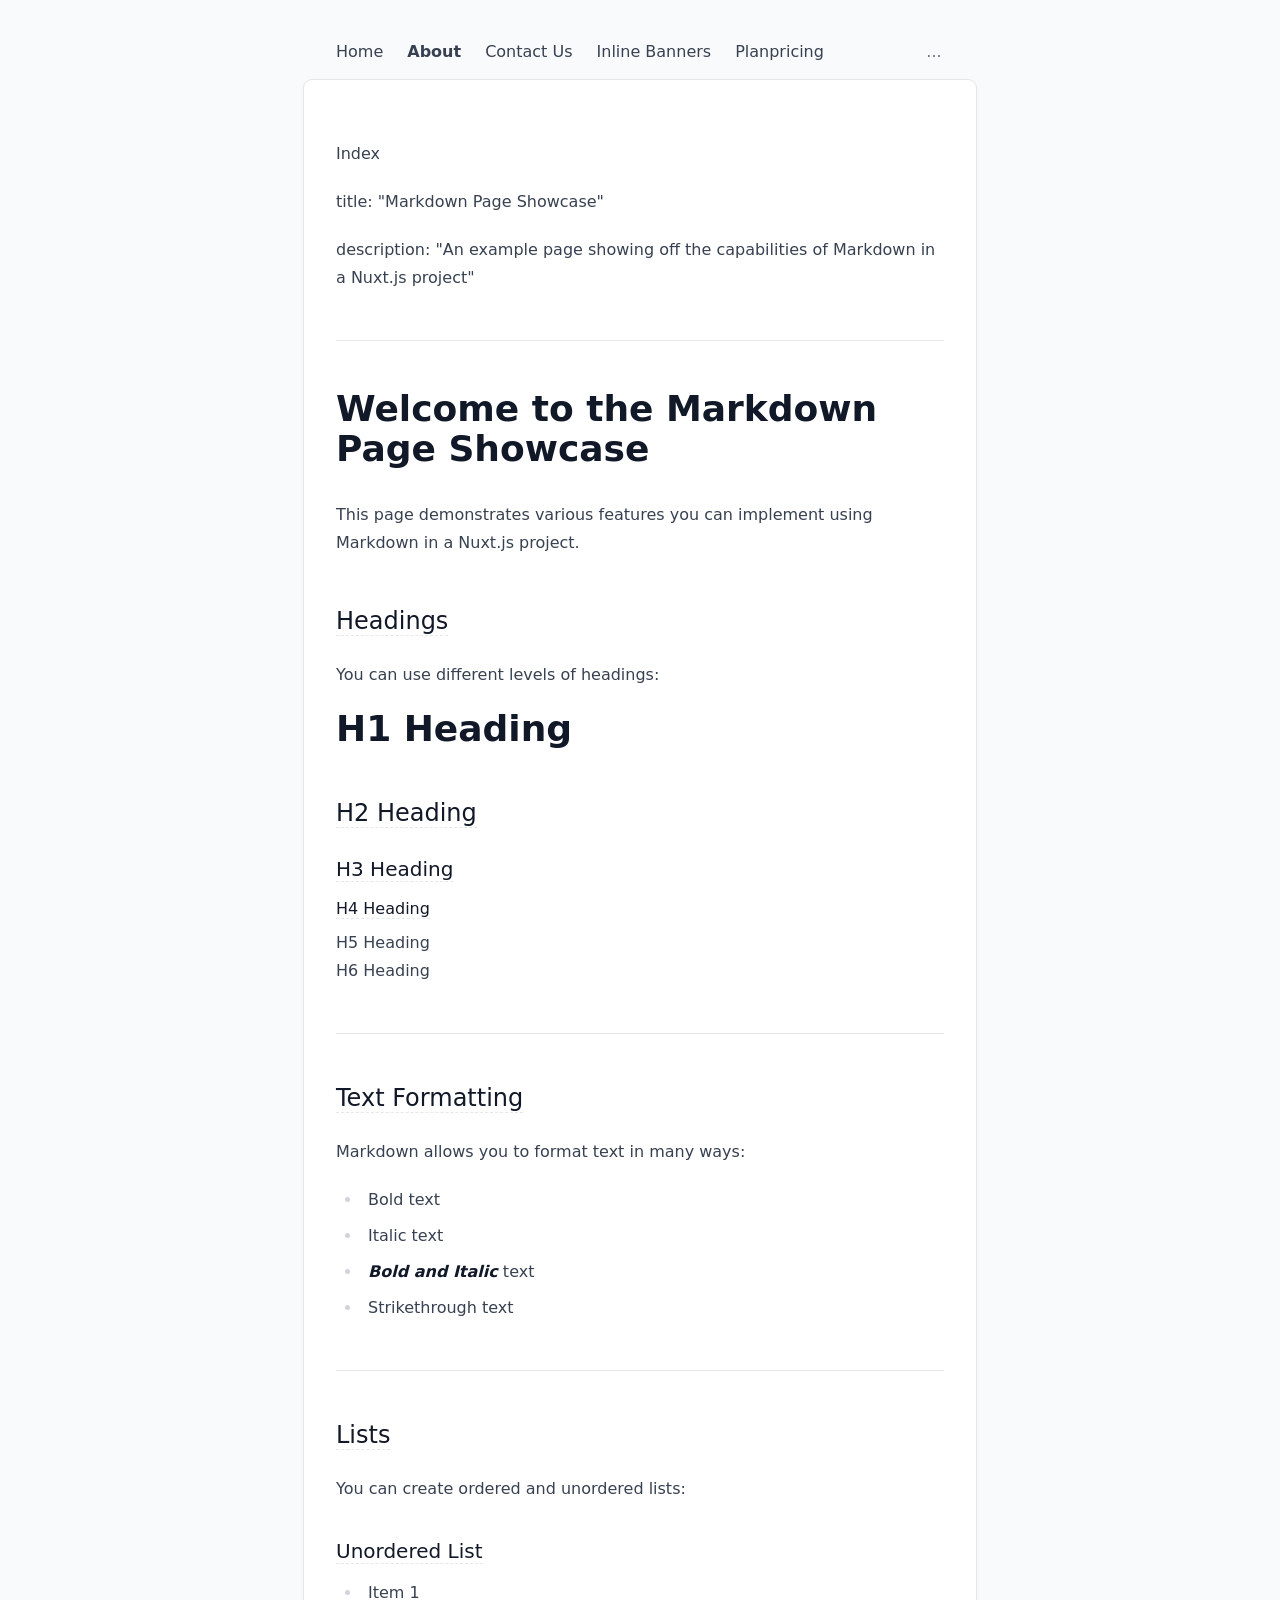
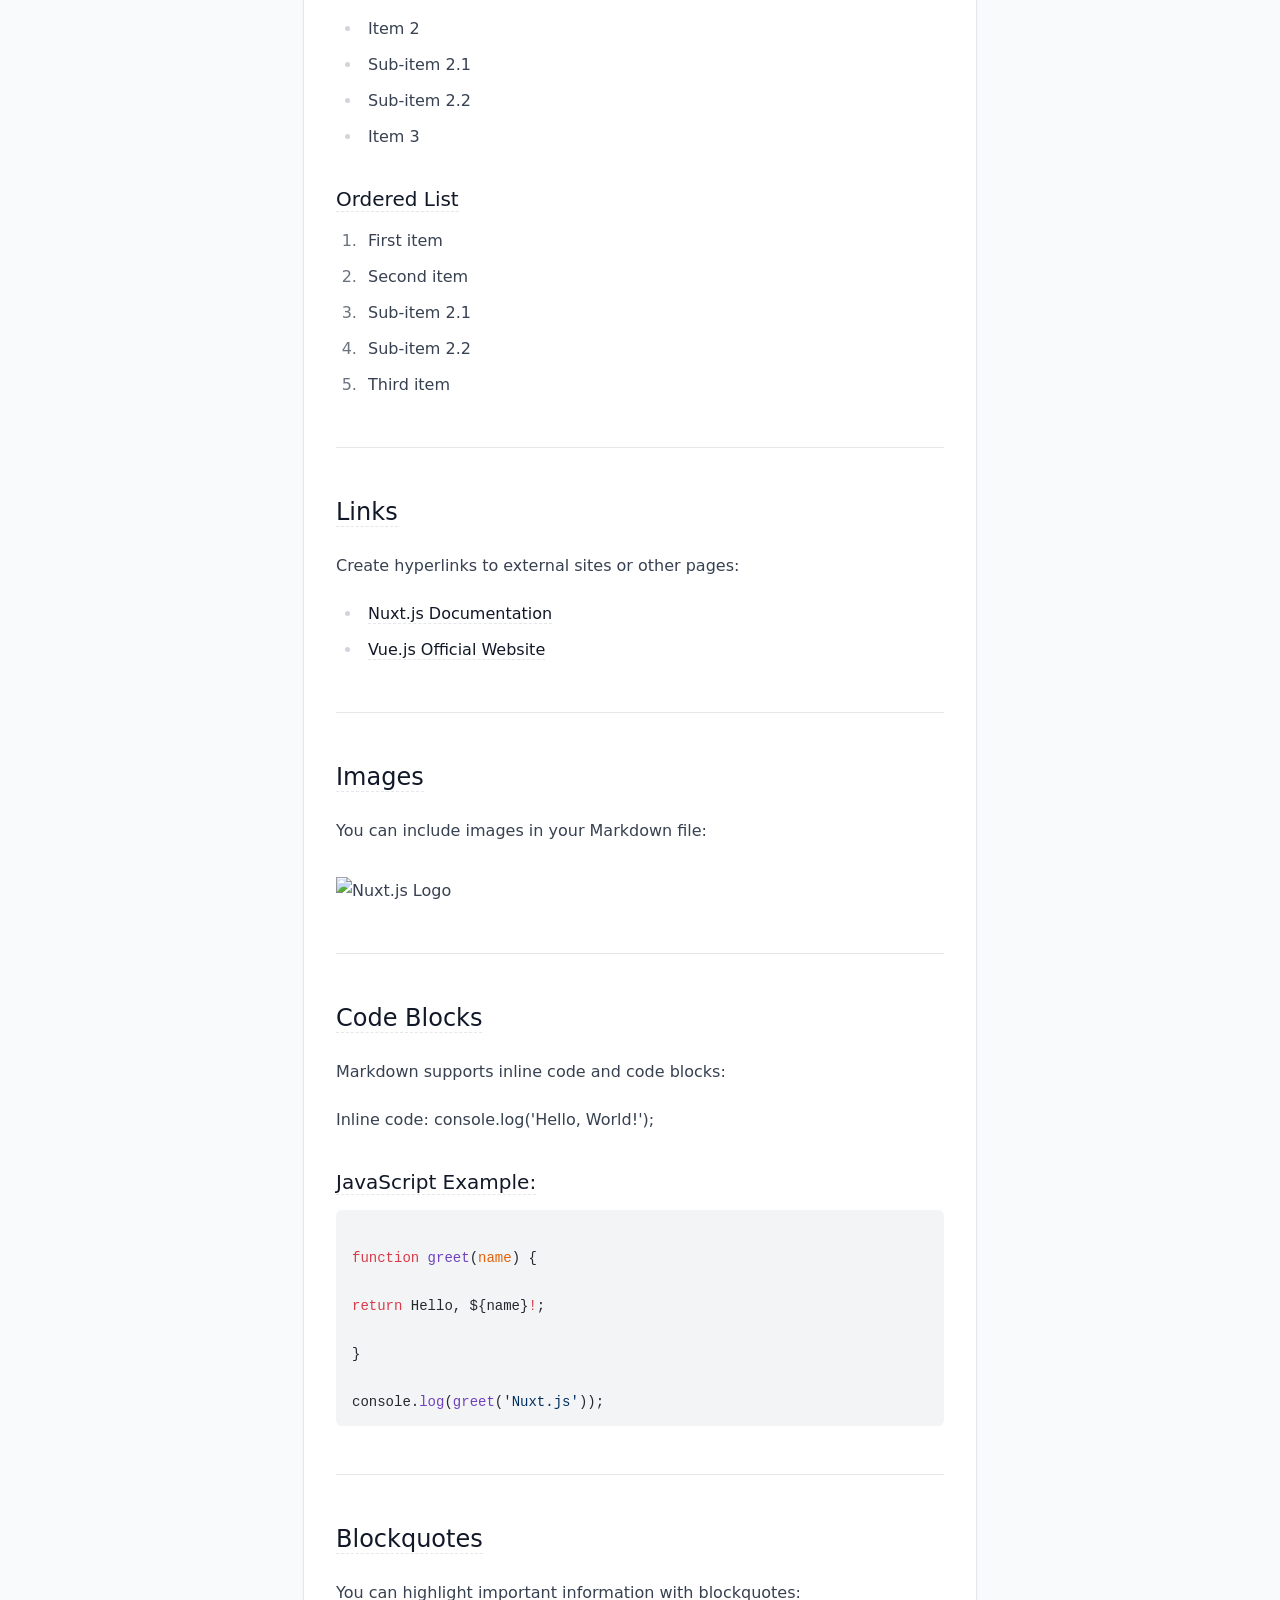
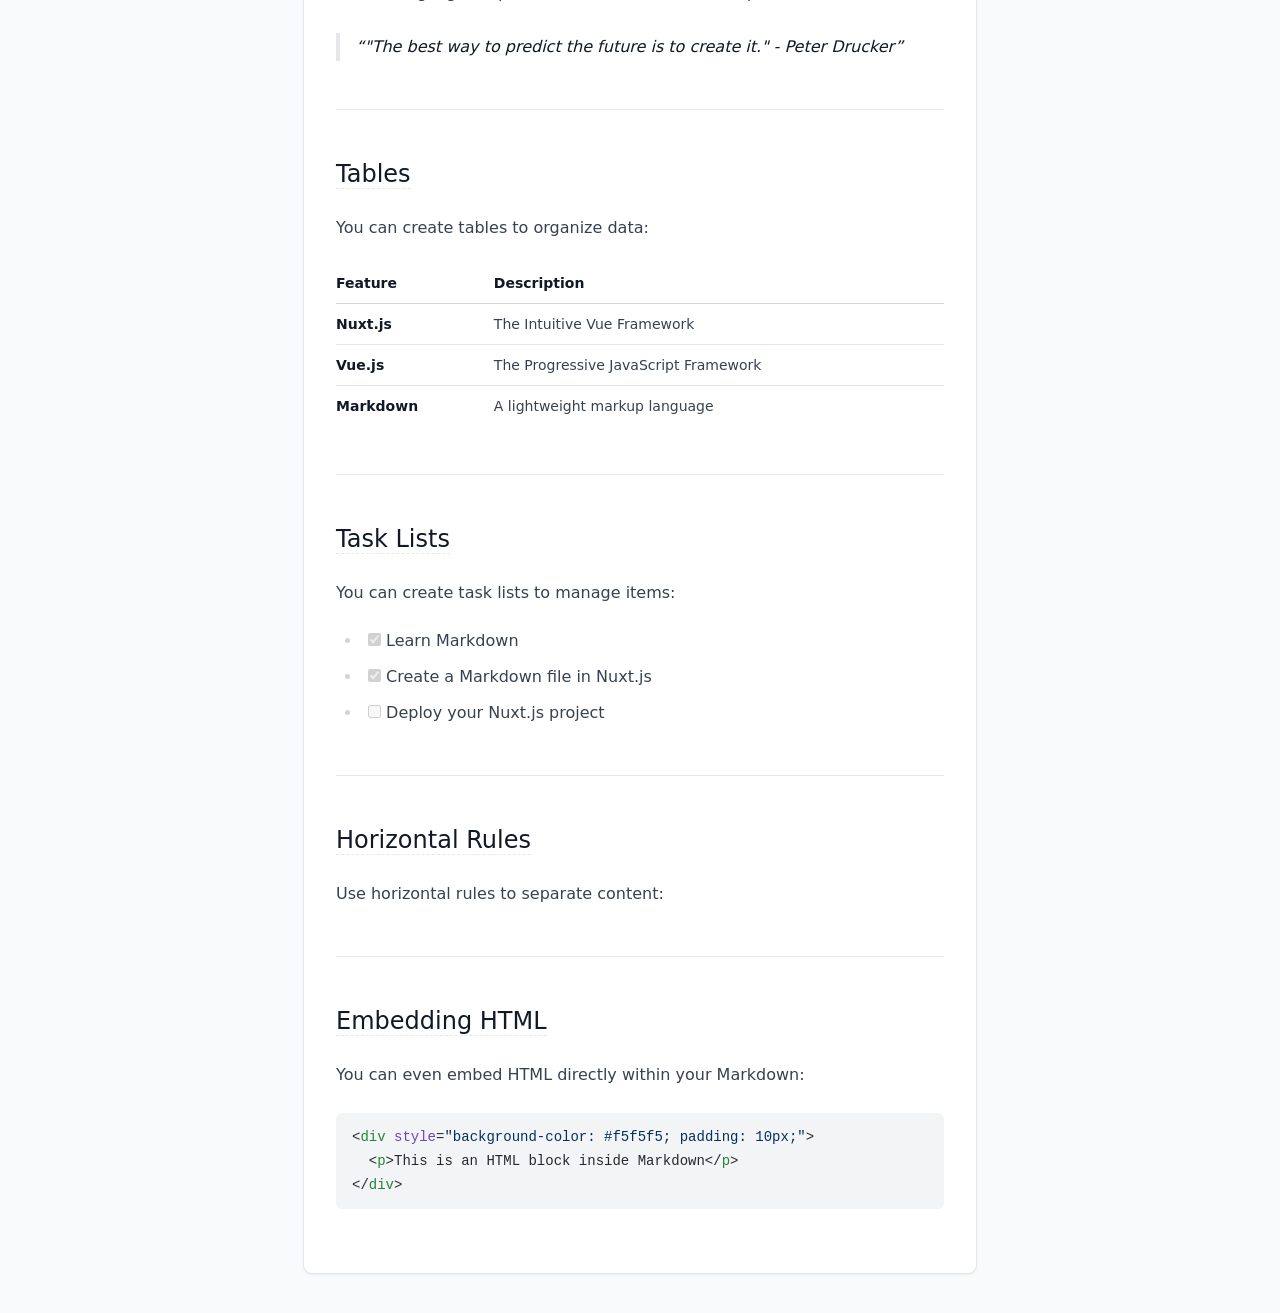
==== commit b92b2e2a: "Deploying to gh-pages from @ littlecm/content-wind-nuxtstudio@5c78f4a919f9c17141beeaf7874e789013878b" ====
--- a/about/index.html
+++ b/about/index.html
@@ -7,7 +7,7 @@
 <style>pre code .line{display:block;min-height:1rem}</style>
 <link rel="stylesheet" href="/_nuxt/entry.CQz3Wn0N.css">
 <link rel="stylesheet" href="/_nuxt/ProsePre.CchFRBtv.css">
-<link rel="preload" as="fetch" crossorigin="anonymous" href="/about/_payload.json?0f569121-2bfe-4811-8f0b-a6b8f578a217">
+<link rel="preload" as="fetch" crossorigin="anonymous" href="/about/_payload.json?dd77ecd8-aeb8-443e-8156-9c62cc7e72ba">
 <link rel="modulepreload" as="script" crossorigin href="/_nuxt/CxyLOYvA.js">
 <link rel="modulepreload" as="script" crossorigin href="/_nuxt/Ar6qiUHB.js">
 <link rel="modulepreload" as="script" crossorigin href="/_nuxt/DTDN3ySa.js">
@@ -53,7 +53,7 @@
 <meta property="og:title" content="About">
 <meta name="description" content="Index">
 <meta property="og:description" content="Index">
-<script type="module" src="/_nuxt/CxyLOYvA.js" crossorigin></script><script>"use strict";(()=>{const a=window,e=document.documentElement,c=window.localStorage,d=["dark","light"],n=c&&c.getItem&&c.getItem("nuxt-color-mode")||"system";let l=n==="system"?f():n;const i=e.getAttribute("data-color-mode-forced");i&&(l=i),r(l),a["__NUXT_COLOR_MODE__"]={preference:n,value:l,getColorScheme:f,addColorScheme:r,removeColorScheme:u};function r(o){const t=""+o+"",s="";e.classList?e.classList.add(t):e.className+=" "+t,s&&e.setAttribute("data-"+s,o)}function u(o){const t=""+o+"",s="";e.classList?e.classList.remove(t):e.className=e.className.replace(new RegExp(t,"g"),""),s&&e.removeAttribute("data-"+s)}function m(o){return a.matchMedia("(prefers-color-scheme"+o+")")}function f(){if(a.matchMedia&&m("").media!=="not all"){for(const o of d)if(m(":"+o).matches)return o}return"light"}})();</script></head><body><div id="__nuxt"><div class="sm:pt-6 sm:pb-10"><!----><!----><!----><div class="nuxt-loading-indicator" style="position:fixed;top:0;right:0;left:0;pointer-events:none;width:auto;height:3px;opacity:0;background:repeating-linear-gradient(to right,#00dc82 0%,#34cdfe 50%,#0047e1 100%);background-size:Infinity% auto;transform:scaleX(0%);transform-origin:left;transition:transform 0.1s, height 0.4s, opacity 0.4s;z-index:999999;"></div><div class="flex justify-between max-w-2xl px-4 py-4 mx-auto sm:px-8"><div class="text-gray-700 dark:text-gray-200"><!--[--><a href="/" class="mr-6">Home</a><a aria-current="page" href="/about" class="font-bold router-link-exact-active mr-6">About</a><a href="/contact" class="mr-6">Contact Us</a><a href="/inlinebanners" class="mr-6">Inline Banners</a><!--]--></div><div class="space-x-3 transition text-gray-500"><!----><!----><!----><button aria-label="Color Mode" class="inline-block w-5 dark:text-gray-100 hover:text-gray-700 dark:hover:text-gray-300"><span>...</span></button></div></div><!--[--><div class="document-driven-page"><div class="max-w-2xl px-4 py-10 m-auto bg-white sm:px-8 sm:shadow dark:bg-gray-800 ring-1 ring-gray-200 dark:ring-gray-700 sm:rounded-lg"><main class="max-w-none prose dark:prose-invert prose-pre:bg-gray-100 dark:prose-pre:bg-gray-900 hover:prose-a:text-primary-400 prose-a:font-normal prose-a:no-underline prose-a:border-dashed prose-a:border-b hover:prose-a:border-solid hover:prose-a:border-primary-400"><!--[--><div><p><!--[-->Index<!--]--></p><p><!--[-->title: &quot;Markdown Page Showcase&quot;<!--]--></p><p><!--[-->description: &quot;An example page showing off the capabilities of Markdown in a Nuxt.js project&quot;<!--]--></p><hr><h1 id="welcome-to-the-markdown-page-showcase"><!--[-->Welcome to the Markdown Page Showcase<!--]--></h1><p><!--[-->This page demonstrates various features you can implement using Markdown in a Nuxt.js project.<!--]--></p><h2 id="headings"><a href="#headings"><!--[-->Headings<!--]--></a></h2><p><!--[-->You can use different levels of headings:<!--]--></p><h1 id="h1-heading"><!--[-->H1 Heading<!--]--></h1><h2 id="h2-heading"><a href="#h2-heading"><!--[-->H2 Heading<!--]--></a></h2><h3 id="h3-heading"><a href="#h3-heading"><!--[-->H3 Heading<!--]--></a></h3><h4 id="h4-heading"><a href="#h4-heading"><!--[-->H4 Heading<!--]--></a></h4><h5 id="h5-heading"><!--[-->H5 Heading<!--]--></h5><h6 id="h6-heading"><!--[-->H6 Heading<!--]--></h6><hr><h2 id="text-formatting"><a href="#text-formatting"><!--[-->Text Formatting<!--]--></a></h2><p><!--[-->Markdown allows you to format text in many ways:<!--]--></p><ul><!--[--><li><!--[-->Bold text<!--]--></li><li><!--[-->Italic text<!--]--></li><li><!--[--><em><!--[--><strong><!--[-->Bold and Italic<!--]--></strong><!--]--></em> text<!--]--></li><li><!--[-->Strikethrough text<!--]--></li><!--]--></ul><hr><h2 id="lists"><a href="#lists"><!--[-->Lists<!--]--></a></h2><p><!--[-->You can create ordered and unordered lists:<!--]--></p><h3 id="unordered-list"><a href="#unordered-list"><!--[-->Unordered List<!--]--></a></h3><ul><!--[--><li><!--[-->Item 1<!--]--></li><li><!--[-->Item 2<!--]--></li><li><!--[-->Sub-item 2.1<!--]--></li><li><!--[-->Sub-item 2.2<!--]--></li><li><!--[-->Item 3<!--]--></li><!--]--></ul><h3 id="ordered-list"><a href="#ordered-list"><!--[-->Ordered List<!--]--></a></h3><ol><!--[--><li><!--[-->First item<!--]--></li><li><!--[-->Second item<!--]--></li><li><!--[-->Sub-item 2.1<!--]--></li><li><!--[-->Sub-item 2.2<!--]--></li><li><!--[-->Third item<!--]--></li><!--]--></ol><hr><h2 id="links"><a href="#links"><!--[-->Links<!--]--></a></h2><p><!--[-->Create hyperlinks to external sites or other pages:<!--]--></p><ul><!--[--><li><!--[--><a href="https://nuxtjs.org" rel="nofollow"><!--[-->Nuxt.js Documentation<!--]--></a><!--]--></li><li><!--[--><a href="https://vuejs.org" rel="nofollow"><!--[-->Vue.js Official Website<!--]--></a><!--]--></li><!--]--></ul><hr><h2 id="images"><a href="#images"><!--[-->Images<!--]--></a></h2><p><!--[-->You can include images in your Markdown file:<!--]--></p><p><!--[--><img src="https://nuxtjs.org/logos/nuxt-logo.svg" alt="Nuxt.js Logo"><!--]--></p><hr><h2 id="code-blocks"><a href="#code-blocks"><!--[-->Code Blocks<!--]--></a></h2><p><!--[-->Markdown supports inline code and code blocks:<!--]--></p><p><!--[-->Inline code: console.log(&#39;Hello, World!&#39;);<!--]--></p><h3 id="javascript-example"><a href="#javascript-example"><!--[-->JavaScript Example:<!--]--></a></h3><!--[--><pre class="language-javascript shiki shiki-themes github-dark github-light" style=""><!--[--><code><span class="line" line="1"><span emptylineplaceholder="true">
+<script type="module" src="/_nuxt/CxyLOYvA.js" crossorigin></script><script>"use strict";(()=>{const a=window,e=document.documentElement,c=window.localStorage,d=["dark","light"],n=c&&c.getItem&&c.getItem("nuxt-color-mode")||"system";let l=n==="system"?f():n;const i=e.getAttribute("data-color-mode-forced");i&&(l=i),r(l),a["__NUXT_COLOR_MODE__"]={preference:n,value:l,getColorScheme:f,addColorScheme:r,removeColorScheme:u};function r(o){const t=""+o+"",s="";e.classList?e.classList.add(t):e.className+=" "+t,s&&e.setAttribute("data-"+s,o)}function u(o){const t=""+o+"",s="";e.classList?e.classList.remove(t):e.className=e.className.replace(new RegExp(t,"g"),""),s&&e.removeAttribute("data-"+s)}function m(o){return a.matchMedia("(prefers-color-scheme"+o+")")}function f(){if(a.matchMedia&&m("").media!=="not all"){for(const o of d)if(m(":"+o).matches)return o}return"light"}})();</script></head><body><div id="__nuxt"><div class="sm:pt-6 sm:pb-10"><!----><!----><!----><div class="nuxt-loading-indicator" style="position:fixed;top:0;right:0;left:0;pointer-events:none;width:auto;height:3px;opacity:0;background:repeating-linear-gradient(to right,#00dc82 0%,#34cdfe 50%,#0047e1 100%);background-size:Infinity% auto;transform:scaleX(0%);transform-origin:left;transition:transform 0.1s, height 0.4s, opacity 0.4s;z-index:999999;"></div><div class="flex justify-between max-w-2xl px-4 py-4 mx-auto sm:px-8"><div class="text-gray-700 dark:text-gray-200"><!--[--><a href="/" class="mr-6">Home</a><a aria-current="page" href="/about" class="font-bold router-link-exact-active mr-6">About</a><a href="/contact" class="mr-6">Contact Us</a><a href="/inlinebanners" class="mr-6">Inline Banners</a><a href="/planpricing" class="mr-6">Planpricing</a><!--]--></div><div class="space-x-3 transition text-gray-500"><!----><!----><!----><button aria-label="Color Mode" class="inline-block w-5 dark:text-gray-100 hover:text-gray-700 dark:hover:text-gray-300"><span>...</span></button></div></div><!--[--><div class="document-driven-page"><div class="max-w-2xl px-4 py-10 m-auto bg-white sm:px-8 sm:shadow dark:bg-gray-800 ring-1 ring-gray-200 dark:ring-gray-700 sm:rounded-lg"><main class="max-w-none prose dark:prose-invert prose-pre:bg-gray-100 dark:prose-pre:bg-gray-900 hover:prose-a:text-primary-400 prose-a:font-normal prose-a:no-underline prose-a:border-dashed prose-a:border-b hover:prose-a:border-solid hover:prose-a:border-primary-400"><!--[--><div><p><!--[-->Index<!--]--></p><p><!--[-->title: &quot;Markdown Page Showcase&quot;<!--]--></p><p><!--[-->description: &quot;An example page showing off the capabilities of Markdown in a Nuxt.js project&quot;<!--]--></p><hr><h1 id="welcome-to-the-markdown-page-showcase"><!--[-->Welcome to the Markdown Page Showcase<!--]--></h1><p><!--[-->This page demonstrates various features you can implement using Markdown in a Nuxt.js project.<!--]--></p><h2 id="headings"><a href="#headings"><!--[-->Headings<!--]--></a></h2><p><!--[-->You can use different levels of headings:<!--]--></p><h1 id="h1-heading"><!--[-->H1 Heading<!--]--></h1><h2 id="h2-heading"><a href="#h2-heading"><!--[-->H2 Heading<!--]--></a></h2><h3 id="h3-heading"><a href="#h3-heading"><!--[-->H3 Heading<!--]--></a></h3><h4 id="h4-heading"><a href="#h4-heading"><!--[-->H4 Heading<!--]--></a></h4><h5 id="h5-heading"><!--[-->H5 Heading<!--]--></h5><h6 id="h6-heading"><!--[-->H6 Heading<!--]--></h6><hr><h2 id="text-formatting"><a href="#text-formatting"><!--[-->Text Formatting<!--]--></a></h2><p><!--[-->Markdown allows you to format text in many ways:<!--]--></p><ul><!--[--><li><!--[-->Bold text<!--]--></li><li><!--[-->Italic text<!--]--></li><li><!--[--><em><!--[--><strong><!--[-->Bold and Italic<!--]--></strong><!--]--></em> text<!--]--></li><li><!--[-->Strikethrough text<!--]--></li><!--]--></ul><hr><h2 id="lists"><a href="#lists"><!--[-->Lists<!--]--></a></h2><p><!--[-->You can create ordered and unordered lists:<!--]--></p><h3 id="unordered-list"><a href="#unordered-list"><!--[-->Unordered List<!--]--></a></h3><ul><!--[--><li><!--[-->Item 1<!--]--></li><li><!--[-->Item 2<!--]--></li><li><!--[-->Sub-item 2.1<!--]--></li><li><!--[-->Sub-item 2.2<!--]--></li><li><!--[-->Item 3<!--]--></li><!--]--></ul><h3 id="ordered-list"><a href="#ordered-list"><!--[-->Ordered List<!--]--></a></h3><ol><!--[--><li><!--[-->First item<!--]--></li><li><!--[-->Second item<!--]--></li><li><!--[-->Sub-item 2.1<!--]--></li><li><!--[-->Sub-item 2.2<!--]--></li><li><!--[-->Third item<!--]--></li><!--]--></ol><hr><h2 id="links"><a href="#links"><!--[-->Links<!--]--></a></h2><p><!--[-->Create hyperlinks to external sites or other pages:<!--]--></p><ul><!--[--><li><!--[--><a href="https://nuxtjs.org" rel="nofollow"><!--[-->Nuxt.js Documentation<!--]--></a><!--]--></li><li><!--[--><a href="https://vuejs.org" rel="nofollow"><!--[-->Vue.js Official Website<!--]--></a><!--]--></li><!--]--></ul><hr><h2 id="images"><a href="#images"><!--[-->Images<!--]--></a></h2><p><!--[-->You can include images in your Markdown file:<!--]--></p><p><!--[--><img src="https://nuxtjs.org/logos/nuxt-logo.svg" alt="Nuxt.js Logo"><!--]--></p><hr><h2 id="code-blocks"><a href="#code-blocks"><!--[-->Code Blocks<!--]--></a></h2><p><!--[-->Markdown supports inline code and code blocks:<!--]--></p><p><!--[-->Inline code: console.log(&#39;Hello, World!&#39;);<!--]--></p><h3 id="javascript-example"><a href="#javascript-example"><!--[-->JavaScript Example:<!--]--></a></h3><!--[--><pre class="language-javascript shiki shiki-themes github-dark github-light" style=""><!--[--><code><span class="line" line="1"><span emptylineplaceholder="true">
 </span></span><span class="line" line="2"><span style="--shiki-dark:#F97583;--shiki-default:#D73A49">function</span><span style="--shiki-dark:#B392F0;--shiki-default:#6F42C1"> greet</span><span style="--shiki-dark:#E1E4E8;--shiki-default:#24292E">(</span><span style="--shiki-dark:#FFAB70;--shiki-default:#E36209">name</span><span style="--shiki-dark:#E1E4E8;--shiki-default:#24292E">) {
 </span></span><span class="line" line="3"><span emptylineplaceholder="true">
 </span></span><span class="line" line="4"><span style="--shiki-dark:#F97583;--shiki-default:#D73A49">return</span><span style="--shiki-dark:#E1E4E8;--shiki-default:#24292E"> Hello, ${name}</span><span style="--shiki-dark:#F97583;--shiki-default:#D73A49">!</span><span style="--shiki-dark:#E1E4E8;--shiki-default:#24292E">;
@@ -64,5 +64,5 @@
 </span></span></code><!--]--></pre><!--]--><hr><h2 id="blockquotes"><a href="#blockquotes"><!--[-->Blockquotes<!--]--></a></h2><p><!--[-->You can highlight important information with blockquotes:<!--]--></p><blockquote><!--[--><p><!--[-->&quot;The best way to predict the future is to create it.&quot; - Peter Drucker<!--]--></p><!--]--></blockquote><hr><h2 id="tables"><a href="#tables"><!--[-->Tables<!--]--></a></h2><p><!--[-->You can create tables to organize data:<!--]--></p><table><!--[--><thead><!--[--><tr><!--[--><th><!--[-->Feature<!--]--></th><th><!--[-->Description<!--]--></th><!--]--></tr><!--]--></thead><tbody><!--[--><tr><!--[--><td><!--[--><strong><!--[-->Nuxt.js<!--]--></strong><!--]--></td><td><!--[-->The Intuitive Vue Framework<!--]--></td><!--]--></tr><tr><!--[--><td><!--[--><strong><!--[-->Vue.js<!--]--></strong><!--]--></td><td><!--[-->The Progressive JavaScript Framework<!--]--></td><!--]--></tr><tr><!--[--><td><!--[--><strong><!--[-->Markdown<!--]--></strong><!--]--></td><td><!--[-->A lightweight markup language<!--]--></td><!--]--></tr><!--]--></tbody><!--]--></table><hr><h2 id="task-lists"><a href="#task-lists"><!--[-->Task Lists<!--]--></a></h2><p><!--[-->You can create task lists to manage items:<!--]--></p><ul class="contains-task-list"><!--[--><li class="task-list-item"><!--[--><input checked disabled type="checkbox"> Learn Markdown<!--]--></li><li class="task-list-item"><!--[--><input checked disabled type="checkbox"> Create a Markdown file in Nuxt.js<!--]--></li><li class="task-list-item"><!--[--><input disabled type="checkbox"> Deploy your Nuxt.js project<!--]--></li><!--]--></ul><hr><h2 id="horizontal-rules"><a href="#horizontal-rules"><!--[-->Horizontal Rules<!--]--></a></h2><p><!--[-->Use horizontal rules to separate content:<!--]--></p><hr><h2 id="embedding-html"><a href="#embedding-html"><!--[-->Embedding HTML<!--]--></a></h2><p><!--[-->You can even embed HTML directly within your Markdown:<!--]--></p><!--[--><pre class="language-html shiki shiki-themes github-dark github-light" style=""><!--[--><code><span class="line" line="1"><span style="--shiki-dark:#E1E4E8;--shiki-default:#24292E">&lt;</span><span style="--shiki-dark:#85E89D;--shiki-default:#22863A">div</span><span style="--shiki-dark:#B392F0;--shiki-default:#6F42C1"> style</span><span style="--shiki-dark:#E1E4E8;--shiki-default:#24292E">=</span><span style="--shiki-dark:#9ECBFF;--shiki-default:#032F62">&quot;background-color: #f5f5f5; padding: 10px;&quot;</span><span style="--shiki-dark:#E1E4E8;--shiki-default:#24292E">&gt;
 </span></span><span class="line" line="2"><span style="--shiki-dark:#E1E4E8;--shiki-default:#24292E">  &lt;</span><span style="--shiki-dark:#85E89D;--shiki-default:#22863A">p</span><span style="--shiki-dark:#E1E4E8;--shiki-default:#24292E">&gt;This is an HTML block inside Markdown&lt;/</span><span style="--shiki-dark:#85E89D;--shiki-default:#22863A">p</span><span style="--shiki-dark:#E1E4E8;--shiki-default:#24292E">&gt;
 </span></span><span class="line" line="3"><span style="--shiki-dark:#E1E4E8;--shiki-default:#24292E">&lt;/</span><span style="--shiki-dark:#85E89D;--shiki-default:#22863A">div</span><span style="--shiki-dark:#E1E4E8;--shiki-default:#24292E">&gt;
-</span></span></code><!--]--></pre><!--]--><style>html .dark .shiki span {color: var(--shiki-dark);background: var(--shiki-dark-bg);font-style: var(--shiki-dark-font-style);font-weight: var(--shiki-dark-font-weight);text-decoration: var(--shiki-dark-text-decoration);}html.dark .shiki span {color: var(--shiki-dark);background: var(--shiki-dark-bg);font-style: var(--shiki-dark-font-style);font-weight: var(--shiki-dark-font-weight);text-decoration: var(--shiki-dark-text-decoration);}html .default .shiki span {color: var(--shiki-default);background: var(--shiki-default-bg);font-style: var(--shiki-default-font-style);font-weight: var(--shiki-default-font-weight);text-decoration: var(--shiki-default-text-decoration);}html .shiki span {color: var(--shiki-default);background: var(--shiki-default-bg);font-style: var(--shiki-default-font-style);font-weight: var(--shiki-default-font-weight);text-decoration: var(--shiki-default-text-decoration);}</style></div><!--]--></main></div></div><!--]--></div></div><div id="teleports"></div><script type="application/json" id="__NUXT_DATA__" data-ssr="true" data-src="/about/_payload.json?0f569121-2bfe-4811-8f0b-a6b8f578a217">[{"state":1,"once":807,"_errors":808,"serverRendered":5,"path":11,"prerenderedAt":810},["Reactive",2],{"$scolor-mode":3,"$sdd-pages":7,"$sdd-surrounds":778,"$sdd-globals":798,"$sdd-navigation":800},{"preference":4,"value":4,"unknown":5,"forced":6},"system",true,false,["ShallowRef",8],["ShallowReactive",9],{"/about":10},{"_path":11,"_dir":12,"_draft":6,"_partial":6,"_locale":12,"title":13,"description":14,"body":15,"_type":771,"_id":772,"_source":773,"_file":774,"_stem":775,"_extension":776,"layout":777},"/about","","About","Index",{"type":16,"children":17,"toc":750},"root",[18,25,30,35,39,46,51,58,63,69,75,82,89,96,103,106,112,117,152,155,161,166,172,200,206,233,236,242,247,272,275,281,286,295,298,304,309,314,320,470,473,479,484,493,496,502,507,583,586,592,597,632,635,641,646,649,655,660,744],{"type":19,"tag":20,"props":21,"children":22},"element","p",{},[23],{"type":24,"value":14},"text",{"type":19,"tag":20,"props":26,"children":27},{},[28],{"type":24,"value":29},"title: \"Markdown Page Showcase\"",{"type":19,"tag":20,"props":31,"children":32},{},[33],{"type":24,"value":34},"description: \"An example page showing off the capabilities of Markdown in a Nuxt.js project\"",{"type":19,"tag":36,"props":37,"children":38},"hr",{},[],{"type":19,"tag":40,"props":41,"children":43},"h1",{"id":42},"welcome-to-the-markdown-page-showcase",[44],{"type":24,"value":45},"Welcome to the Markdown Page Showcase",{"type":19,"tag":20,"props":47,"children":48},{},[49],{"type":24,"value":50},"This page demonstrates various features you can implement using Markdown in a Nuxt.js project.",{"type":19,"tag":52,"props":53,"children":55},"h2",{"id":54},"headings",[56],{"type":24,"value":57},"Headings",{"type":19,"tag":20,"props":59,"children":60},{},[61],{"type":24,"value":62},"You can use different levels of headings:",{"type":19,"tag":40,"props":64,"children":66},{"id":65},"h1-heading",[67],{"type":24,"value":68},"H1 Heading",{"type":19,"tag":52,"props":70,"children":72},{"id":71},"h2-heading",[73],{"type":24,"value":74},"H2 Heading",{"type":19,"tag":76,"props":77,"children":79},"h3",{"id":78},"h3-heading",[80],{"type":24,"value":81},"H3 Heading",{"type":19,"tag":83,"props":84,"children":86},"h4",{"id":85},"h4-heading",[87],{"type":24,"value":88},"H4 Heading",{"type":19,"tag":90,"props":91,"children":93},"h5",{"id":92},"h5-heading",[94],{"type":24,"value":95},"H5 Heading",{"type":19,"tag":97,"props":98,"children":100},"h6",{"id":99},"h6-heading",[101],{"type":24,"value":102},"H6 Heading",{"type":19,"tag":36,"props":104,"children":105},{},[],{"type":19,"tag":52,"props":107,"children":109},{"id":108},"text-formatting",[110],{"type":24,"value":111},"Text Formatting",{"type":19,"tag":20,"props":113,"children":114},{},[115],{"type":24,"value":116},"Markdown allows you to format text in many ways:",{"type":19,"tag":118,"props":119,"children":120},"ul",{},[121,127,132,147],{"type":19,"tag":122,"props":123,"children":124},"li",{},[125],{"type":24,"value":126},"Bold text",{"type":19,"tag":122,"props":128,"children":129},{},[130],{"type":24,"value":131},"Italic text",{"type":19,"tag":122,"props":133,"children":134},{},[135,145],{"type":19,"tag":136,"props":137,"children":138},"em",{},[139],{"type":19,"tag":140,"props":141,"children":142},"strong",{},[143],{"type":24,"value":144},"Bold and Italic",{"type":24,"value":146}," text",{"type":19,"tag":122,"props":148,"children":149},{},[150],{"type":24,"value":151},"Strikethrough text",{"type":19,"tag":36,"props":153,"children":154},{},[],{"type":19,"tag":52,"props":156,"children":158},{"id":157},"lists",[159],{"type":24,"value":160},"Lists",{"type":19,"tag":20,"props":162,"children":163},{},[164],{"type":24,"value":165},"You can create ordered and unordered lists:",{"type":19,"tag":76,"props":167,"children":169},{"id":168},"unordered-list",[170],{"type":24,"value":171},"Unordered List",{"type":19,"tag":118,"props":173,"children":174},{},[175,180,185,190,195],{"type":19,"tag":122,"props":176,"children":177},{},[178],{"type":24,"value":179},"Item 1",{"type":19,"tag":122,"props":181,"children":182},{},[183],{"type":24,"value":184},"Item 2",{"type":19,"tag":122,"props":186,"children":187},{},[188],{"type":24,"value":189},"Sub-item 2.1",{"type":19,"tag":122,"props":191,"children":192},{},[193],{"type":24,"value":194},"Sub-item 2.2",{"type":19,"tag":122,"props":196,"children":197},{},[198],{"type":24,"value":199},"Item 3",{"type":19,"tag":76,"props":201,"children":203},{"id":202},"ordered-list",[204],{"type":24,"value":205},"Ordered List",{"type":19,"tag":207,"props":208,"children":209},"ol",{},[210,215,220,224,228],{"type":19,"tag":122,"props":211,"children":212},{},[213],{"type":24,"value":214},"First item",{"type":19,"tag":122,"props":216,"children":217},{},[218],{"type":24,"value":219},"Second item",{"type":19,"tag":122,"props":221,"children":222},{},[223],{"type":24,"value":189},{"type":19,"tag":122,"props":225,"children":226},{},[227],{"type":24,"value":194},{"type":19,"tag":122,"props":229,"children":230},{},[231],{"type":24,"value":232},"Third item",{"type":19,"tag":36,"props":234,"children":235},{},[],{"type":19,"tag":52,"props":237,"children":239},{"id":238},"links",[240],{"type":24,"value":241},"Links",{"type":19,"tag":20,"props":243,"children":244},{},[245],{"type":24,"value":246},"Create hyperlinks to external sites or other pages:",{"type":19,"tag":118,"props":248,"children":249},{},[250,262],{"type":19,"tag":122,"props":251,"children":252},{},[253],{"type":19,"tag":254,"props":255,"children":259},"a",{"href":256,"rel":257},"https://nuxtjs.org",[258],"nofollow",[260],{"type":24,"value":261},"Nuxt.js Documentation",{"type":19,"tag":122,"props":263,"children":264},{},[265],{"type":19,"tag":254,"props":266,"children":269},{"href":267,"rel":268},"https://vuejs.org",[258],[270],{"type":24,"value":271},"Vue.js Official Website",{"type":19,"tag":36,"props":273,"children":274},{},[],{"type":19,"tag":52,"props":276,"children":278},{"id":277},"images",[279],{"type":24,"value":280},"Images",{"type":19,"tag":20,"props":282,"children":283},{},[284],{"type":24,"value":285},"You can include images in your Markdown file:",{"type":19,"tag":20,"props":287,"children":288},{},[289],{"type":19,"tag":290,"props":291,"children":294},"img",{"alt":292,"src":293},"Nuxt.js Logo","https://nuxtjs.org/logos/nuxt-logo.svg",[],{"type":19,"tag":36,"props":296,"children":297},{},[],{"type":19,"tag":52,"props":299,"children":301},{"id":300},"code-blocks",[302],{"type":24,"value":303},"Code Blocks",{"type":19,"tag":20,"props":305,"children":306},{},[307],{"type":24,"value":308},"Markdown supports inline code and code blocks:",{"type":19,"tag":20,"props":310,"children":311},{},[312],{"type":24,"value":313},"Inline code: console.log('Hello, World!');",{"type":19,"tag":76,"props":315,"children":317},{"id":316},"javascript-example",[318],{"type":24,"value":319},"JavaScript Example:",{"type":19,"tag":321,"props":322,"children":326},"pre",{"className":323,"code":324,"language":325,"meta":12,"style":12},"language-javascript shiki shiki-themes github-dark github-light","\nfunction greet(name) {\n\nreturn Hello, ${name}!;\n\n}\n\nconsole.log(greet('Nuxt.js'));\n","javascript",[327],{"type":19,"tag":328,"props":329,"children":330},"code",{"__ignoreMap":12},[331,342,375,383,407,415,424,432],{"type":19,"tag":332,"props":333,"children":336},"span",{"class":334,"line":335},"line",1,[337],{"type":19,"tag":332,"props":338,"children":339},{"emptyLinePlaceholder":5},[340],{"type":24,"value":341},"\n",{"type":19,"tag":332,"props":343,"children":345},{"class":334,"line":344},2,[346,352,358,364,370],{"type":19,"tag":332,"props":347,"children":349},{"style":348},"--shiki-dark:#F97583;--shiki-default:#D73A49",[350],{"type":24,"value":351},"function",{"type":19,"tag":332,"props":353,"children":355},{"style":354},"--shiki-dark:#B392F0;--shiki-default:#6F42C1",[356],{"type":24,"value":357}," greet",{"type":19,"tag":332,"props":359,"children":361},{"style":360},"--shiki-dark:#E1E4E8;--shiki-default:#24292E",[362],{"type":24,"value":363},"(",{"type":19,"tag":332,"props":365,"children":367},{"style":366},"--shiki-dark:#FFAB70;--shiki-default:#E36209",[368],{"type":24,"value":369},"name",{"type":19,"tag":332,"props":371,"children":372},{"style":360},[373],{"type":24,"value":374},") {\n",{"type":19,"tag":332,"props":376,"children":378},{"class":334,"line":377},3,[379],{"type":19,"tag":332,"props":380,"children":381},{"emptyLinePlaceholder":5},[382],{"type":24,"value":341},{"type":19,"tag":332,"props":384,"children":386},{"class":334,"line":385},4,[387,392,397,402],{"type":19,"tag":332,"props":388,"children":389},{"style":348},[390],{"type":24,"value":391},"return",{"type":19,"tag":332,"props":393,"children":394},{"style":360},[395],{"type":24,"value":396}," Hello, ${name}",{"type":19,"tag":332,"props":398,"children":399},{"style":348},[400],{"type":24,"value":401},"!",{"type":19,"tag":332,"props":403,"children":404},{"style":360},[405],{"type":24,"value":406},";\n",{"type":19,"tag":332,"props":408,"children":410},{"class":334,"line":409},5,[411],{"type":19,"tag":332,"props":412,"children":413},{"emptyLinePlaceholder":5},[414],{"type":24,"value":341},{"type":19,"tag":332,"props":416,"children":418},{"class":334,"line":417},6,[419],{"type":19,"tag":332,"props":420,"children":421},{"style":360},[422],{"type":24,"value":423},"}\n",{"type":19,"tag":332,"props":425,"children":427},{"class":334,"line":426},7,[428],{"type":19,"tag":332,"props":429,"children":430},{"emptyLinePlaceholder":5},[431],{"type":24,"value":341},{"type":19,"tag":332,"props":433,"children":435},{"class":334,"line":434},8,[436,441,446,450,455,459,465],{"type":19,"tag":332,"props":437,"children":438},{"style":360},[439],{"type":24,"value":440},"console.",{"type":19,"tag":332,"props":442,"children":443},{"style":354},[444],{"type":24,"value":445},"log",{"type":19,"tag":332,"props":447,"children":448},{"style":360},[449],{"type":24,"value":363},{"type":19,"tag":332,"props":451,"children":452},{"style":354},[453],{"type":24,"value":454},"greet",{"type":19,"tag":332,"props":456,"children":457},{"style":360},[458],{"type":24,"value":363},{"type":19,"tag":332,"props":460,"children":462},{"style":461},"--shiki-dark:#9ECBFF;--shiki-default:#032F62",[463],{"type":24,"value":464},"'Nuxt.js'",{"type":19,"tag":332,"props":466,"children":467},{"style":360},[468],{"type":24,"value":469},"));\n",{"type":19,"tag":36,"props":471,"children":472},{},[],{"type":19,"tag":52,"props":474,"children":476},{"id":475},"blockquotes",[477],{"type":24,"value":478},"Blockquotes",{"type":19,"tag":20,"props":480,"children":481},{},[482],{"type":24,"value":483},"You can highlight important information with blockquotes:",{"type":19,"tag":485,"props":486,"children":487},"blockquote",{},[488],{"type":19,"tag":20,"props":489,"children":490},{},[491],{"type":24,"value":492},"\"The best way to predict the future is to create it.\" - Peter Drucker",{"type":19,"tag":36,"props":494,"children":495},{},[],{"type":19,"tag":52,"props":497,"children":499},{"id":498},"tables",[500],{"type":24,"value":501},"Tables",{"type":19,"tag":20,"props":503,"children":504},{},[505],{"type":24,"value":506},"You can create tables to organize data:",{"type":19,"tag":508,"props":509,"children":510},"table",{},[511,530],{"type":19,"tag":512,"props":513,"children":514},"thead",{},[515],{"type":19,"tag":516,"props":517,"children":518},"tr",{},[519,525],{"type":19,"tag":520,"props":521,"children":522},"th",{},[523],{"type":24,"value":524},"Feature",{"type":19,"tag":520,"props":526,"children":527},{},[528],{"type":24,"value":529},"Description",{"type":19,"tag":531,"props":532,"children":533},"tbody",{},[534,551,567],{"type":19,"tag":516,"props":535,"children":536},{},[537,546],{"type":19,"tag":538,"props":539,"children":540},"td",{},[541],{"type":19,"tag":140,"props":542,"children":543},{},[544],{"type":24,"value":545},"Nuxt.js",{"type":19,"tag":538,"props":547,"children":548},{},[549],{"type":24,"value":550},"The Intuitive Vue Framework",{"type":19,"tag":516,"props":552,"children":553},{},[554,562],{"type":19,"tag":538,"props":555,"children":556},{},[557],{"type":19,"tag":140,"props":558,"children":559},{},[560],{"type":24,"value":561},"Vue.js",{"type":19,"tag":538,"props":563,"children":564},{},[565],{"type":24,"value":566},"The Progressive JavaScript Framework",{"type":19,"tag":516,"props":568,"children":569},{},[570,578],{"type":19,"tag":538,"props":571,"children":572},{},[573],{"type":19,"tag":140,"props":574,"children":575},{},[576],{"type":24,"value":577},"Markdown",{"type":19,"tag":538,"props":579,"children":580},{},[581],{"type":24,"value":582},"A lightweight markup language",{"type":19,"tag":36,"props":584,"children":585},{},[],{"type":19,"tag":52,"props":587,"children":589},{"id":588},"task-lists",[590],{"type":24,"value":591},"Task Lists",{"type":19,"tag":20,"props":593,"children":594},{},[595],{"type":24,"value":596},"You can create task lists to manage items:",{"type":19,"tag":118,"props":598,"children":601},{"className":599},[600],"contains-task-list",[602,614,623],{"type":19,"tag":122,"props":603,"children":606},{"className":604},[605],"task-list-item",[607,612],{"type":19,"tag":608,"props":609,"children":611},"input",{"checked":5,"disabled":5,"type":610},"checkbox",[],{"type":24,"value":613}," Learn Markdown",{"type":19,"tag":122,"props":615,"children":617},{"className":616},[605],[618,621],{"type":19,"tag":608,"props":619,"children":620},{"checked":5,"disabled":5,"type":610},[],{"type":24,"value":622}," Create a Markdown file in Nuxt.js",{"type":19,"tag":122,"props":624,"children":626},{"className":625},[605],[627,630],{"type":19,"tag":608,"props":628,"children":629},{"disabled":5,"type":610},[],{"type":24,"value":631}," Deploy your Nuxt.js project",{"type":19,"tag":36,"props":633,"children":634},{},[],{"type":19,"tag":52,"props":636,"children":638},{"id":637},"horizontal-rules",[639],{"type":24,"value":640},"Horizontal Rules",{"type":19,"tag":20,"props":642,"children":643},{},[644],{"type":24,"value":645},"Use horizontal rules to separate content:",{"type":19,"tag":36,"props":647,"children":648},{},[],{"type":19,"tag":52,"props":650,"children":652},{"id":651},"embedding-html",[653],{"type":24,"value":654},"Embedding HTML",{"type":19,"tag":20,"props":656,"children":657},{},[658],{"type":24,"value":659},"You can even embed HTML directly within your Markdown:",{"type":19,"tag":321,"props":661,"children":665},{"className":662,"code":663,"language":664,"meta":12,"style":12},"language-html shiki shiki-themes github-dark github-light","\u003Cdiv style=\"background-color: #f5f5f5; padding: 10px;\">\n  \u003Cp>This is an HTML block inside Markdown\u003C/p>\n\u003C/div>\n\n","html",[666],{"type":19,"tag":328,"props":667,"children":668},{"__ignoreMap":12},[669,703,728],{"type":19,"tag":332,"props":670,"children":671},{"class":334,"line":335},[672,677,683,688,693,698],{"type":19,"tag":332,"props":673,"children":674},{"style":360},[675],{"type":24,"value":676},"\u003C",{"type":19,"tag":332,"props":678,"children":680},{"style":679},"--shiki-dark:#85E89D;--shiki-default:#22863A",[681],{"type":24,"value":682},"div",{"type":19,"tag":332,"props":684,"children":685},{"style":354},[686],{"type":24,"value":687}," style",{"type":19,"tag":332,"props":689,"children":690},{"style":360},[691],{"type":24,"value":692},"=",{"type":19,"tag":332,"props":694,"children":695},{"style":461},[696],{"type":24,"value":697},"\"background-color: #f5f5f5; padding: 10px;\"",{"type":19,"tag":332,"props":699,"children":700},{"style":360},[701],{"type":24,"value":702},">\n",{"type":19,"tag":332,"props":704,"children":705},{"class":334,"line":344},[706,711,715,720,724],{"type":19,"tag":332,"props":707,"children":708},{"style":360},[709],{"type":24,"value":710},"  \u003C",{"type":19,"tag":332,"props":712,"children":713},{"style":679},[714],{"type":24,"value":20},{"type":19,"tag":332,"props":716,"children":717},{"style":360},[718],{"type":24,"value":719},">This is an HTML block inside Markdown\u003C/",{"type":19,"tag":332,"props":721,"children":722},{"style":679},[723],{"type":24,"value":20},{"type":19,"tag":332,"props":725,"children":726},{"style":360},[727],{"type":24,"value":702},{"type":19,"tag":332,"props":729,"children":730},{"class":334,"line":377},[731,736,740],{"type":19,"tag":332,"props":732,"children":733},{"style":360},[734],{"type":24,"value":735},"\u003C/",{"type":19,"tag":332,"props":737,"children":738},{"style":679},[739],{"type":24,"value":682},{"type":19,"tag":332,"props":741,"children":742},{"style":360},[743],{"type":24,"value":702},{"type":19,"tag":745,"props":746,"children":747},"style",{},[748],{"type":24,"value":749},"html .dark .shiki span {color: var(--shiki-dark);background: var(--shiki-dark-bg);font-style: var(--shiki-dark-font-style);font-weight: var(--shiki-dark-font-weight);text-decoration: var(--shiki-dark-text-decoration);}html.dark .shiki span {color: var(--shiki-dark);background: var(--shiki-dark-bg);font-style: var(--shiki-dark-font-style);font-weight: var(--shiki-dark-font-weight);text-decoration: var(--shiki-dark-text-decoration);}html .default .shiki span {color: var(--shiki-default);background: var(--shiki-default-bg);font-style: var(--shiki-default-font-style);font-weight: var(--shiki-default-font-weight);text-decoration: var(--shiki-default-text-decoration);}html .shiki span {color: var(--shiki-default);background: var(--shiki-default-bg);font-style: var(--shiki-default-font-style);font-weight: var(--shiki-default-font-weight);text-decoration: var(--shiki-default-text-decoration);}",{"title":12,"searchDepth":344,"depth":344,"links":751},[752,753,756,757,761,762,763,766,767,768,769,770],{"id":54,"depth":344,"text":57},{"id":71,"depth":344,"text":74,"children":754},[755],{"id":78,"depth":377,"text":81},{"id":108,"depth":344,"text":111},{"id":157,"depth":344,"text":160,"children":758},[759,760],{"id":168,"depth":377,"text":171},{"id":202,"depth":377,"text":205},{"id":238,"depth":344,"text":241},{"id":277,"depth":344,"text":280},{"id":300,"depth":344,"text":303,"children":764},[765],{"id":316,"depth":377,"text":319},{"id":475,"depth":344,"text":478},{"id":498,"depth":344,"text":501},{"id":588,"depth":344,"text":591},{"id":637,"depth":344,"text":640},{"id":651,"depth":344,"text":654},"markdown","content:2.about.md","content","2.about.md","2.about","md","default",["ShallowRef",779],["ShallowReactive",780],{"/about":781},[782,791],{"_path":783,"_dir":12,"_draft":6,"_partial":6,"_locale":12,"title":784,"description":785,"navigation":786,"_type":771,"_id":788,"_source":773,"_file":789,"_stem":790,"_extension":776},"/","Content Wind","A lightweight Nuxt theme to build a Markdown driven website, based on Nuxt Content, TailwindCSS and Iconify ✨",{"title":787},"Home","content:1.index.md","1.index.md","1.index",{"_path":792,"_dir":12,"_draft":6,"_partial":6,"_locale":12,"title":793,"description":794,"_type":771,"_id":795,"_source":773,"_file":796,"_stem":797,"_extension":776},"/contact","Contact Us","Get in touch with our Digital Marketing Developer Team","content:contact.md","contact.md","contact",["ShallowRef",799],{},[801,802,803,804],{"title":787,"_path":783},{"title":13,"_path":11},{"title":793,"_path":792},{"title":805,"_path":806},"Inline Banners","/inlinebanners",["Set"],["ShallowReactive",809],{},1723757510285]</script>
-<script>window.__NUXT__={};window.__NUXT__.config={public:{studio:{apiURL:"https://api.nuxt.studio",iframeMessagingAllowedOrigins:""},mdc:{components:{prose:true,map:{p:"prose-p",a:"prose-a",blockquote:"prose-blockquote","code-inline":"prose-code-inline",code:"ProseCodeInline",em:"prose-em",h1:"prose-h1",h2:"prose-h2",h3:"prose-h3",h4:"prose-h4",h5:"prose-h5",h6:"prose-h6",hr:"prose-hr",img:"prose-img",ul:"prose-ul",ol:"prose-ol",li:"prose-li",strong:"prose-strong",table:"prose-table",thead:"prose-thead",tbody:"prose-tbody",td:"prose-td",th:"prose-th",tr:"prose-tr"}},headings:{anchorLinks:{h1:false,h2:true,h3:true,h4:true,h5:false,h6:false}}},content:{locales:[],defaultLocale:"",integrity:1723757490567,experimental:{stripQueryParameters:false,advanceQuery:false,clientDB:false},respectPathCase:false,api:{baseURL:"/api/_content"},navigation:{fields:["layout"]},tags:{p:"prose-p",a:"prose-a",blockquote:"prose-blockquote","code-inline":"prose-code-inline",code:"ProseCodeInline",em:"prose-em",h1:"prose-h1",h2:"prose-h2",h3:"prose-h3",h4:"prose-h4",h5:"prose-h5",h6:"prose-h6",hr:"prose-hr",img:"prose-img",ul:"prose-ul",ol:"prose-ol",li:"prose-li",strong:"prose-strong",table:"prose-table",thead:"prose-thead",tbody:"prose-tbody",td:"prose-td",th:"prose-th",tr:"prose-tr"},highlight:{theme:{dark:"github-dark",default:"github-light"},highlighter:"shiki",langs:["js","jsx","json","ts","tsx","vue","css","html","bash","md","mdc","yaml"]},wsUrl:"",documentDriven:{page:true,navigation:true,surround:true,globals:{},layoutFallbacks:["theme"],injectPage:true},host:"",trailingSlash:false,search:"",contentHead:true,anchorLinks:{depth:4,exclude:[1]}}},app:{baseURL:"/",buildId:"0f569121-2bfe-4811-8f0b-a6b8f578a217",buildAssetsDir:"/_nuxt/",cdnURL:""}}</script></body></html>+</span></span></code><!--]--></pre><!--]--><style>html .dark .shiki span {color: var(--shiki-dark);background: var(--shiki-dark-bg);font-style: var(--shiki-dark-font-style);font-weight: var(--shiki-dark-font-weight);text-decoration: var(--shiki-dark-text-decoration);}html.dark .shiki span {color: var(--shiki-dark);background: var(--shiki-dark-bg);font-style: var(--shiki-dark-font-style);font-weight: var(--shiki-dark-font-weight);text-decoration: var(--shiki-dark-text-decoration);}html .default .shiki span {color: var(--shiki-default);background: var(--shiki-default-bg);font-style: var(--shiki-default-font-style);font-weight: var(--shiki-default-font-weight);text-decoration: var(--shiki-default-text-decoration);}html .shiki span {color: var(--shiki-default);background: var(--shiki-default-bg);font-style: var(--shiki-default-font-style);font-weight: var(--shiki-default-font-weight);text-decoration: var(--shiki-default-text-decoration);}</style></div><!--]--></main></div></div><!--]--></div></div><div id="teleports"></div><script type="application/json" id="__NUXT_DATA__" data-ssr="true" data-src="/about/_payload.json?dd77ecd8-aeb8-443e-8156-9c62cc7e72ba">[{"state":1,"once":810,"_errors":811,"serverRendered":5,"path":11,"prerenderedAt":813},["Reactive",2],{"$scolor-mode":3,"$sdd-pages":7,"$sdd-surrounds":778,"$sdd-globals":798,"$sdd-navigation":800},{"preference":4,"value":4,"unknown":5,"forced":6},"system",true,false,["ShallowRef",8],["ShallowReactive",9],{"/about":10},{"_path":11,"_dir":12,"_draft":6,"_partial":6,"_locale":12,"title":13,"description":14,"body":15,"_type":771,"_id":772,"_source":773,"_file":774,"_stem":775,"_extension":776,"layout":777},"/about","","About","Index",{"type":16,"children":17,"toc":750},"root",[18,25,30,35,39,46,51,58,63,69,75,82,89,96,103,106,112,117,152,155,161,166,172,200,206,233,236,242,247,272,275,281,286,295,298,304,309,314,320,470,473,479,484,493,496,502,507,583,586,592,597,632,635,641,646,649,655,660,744],{"type":19,"tag":20,"props":21,"children":22},"element","p",{},[23],{"type":24,"value":14},"text",{"type":19,"tag":20,"props":26,"children":27},{},[28],{"type":24,"value":29},"title: \"Markdown Page Showcase\"",{"type":19,"tag":20,"props":31,"children":32},{},[33],{"type":24,"value":34},"description: \"An example page showing off the capabilities of Markdown in a Nuxt.js project\"",{"type":19,"tag":36,"props":37,"children":38},"hr",{},[],{"type":19,"tag":40,"props":41,"children":43},"h1",{"id":42},"welcome-to-the-markdown-page-showcase",[44],{"type":24,"value":45},"Welcome to the Markdown Page Showcase",{"type":19,"tag":20,"props":47,"children":48},{},[49],{"type":24,"value":50},"This page demonstrates various features you can implement using Markdown in a Nuxt.js project.",{"type":19,"tag":52,"props":53,"children":55},"h2",{"id":54},"headings",[56],{"type":24,"value":57},"Headings",{"type":19,"tag":20,"props":59,"children":60},{},[61],{"type":24,"value":62},"You can use different levels of headings:",{"type":19,"tag":40,"props":64,"children":66},{"id":65},"h1-heading",[67],{"type":24,"value":68},"H1 Heading",{"type":19,"tag":52,"props":70,"children":72},{"id":71},"h2-heading",[73],{"type":24,"value":74},"H2 Heading",{"type":19,"tag":76,"props":77,"children":79},"h3",{"id":78},"h3-heading",[80],{"type":24,"value":81},"H3 Heading",{"type":19,"tag":83,"props":84,"children":86},"h4",{"id":85},"h4-heading",[87],{"type":24,"value":88},"H4 Heading",{"type":19,"tag":90,"props":91,"children":93},"h5",{"id":92},"h5-heading",[94],{"type":24,"value":95},"H5 Heading",{"type":19,"tag":97,"props":98,"children":100},"h6",{"id":99},"h6-heading",[101],{"type":24,"value":102},"H6 Heading",{"type":19,"tag":36,"props":104,"children":105},{},[],{"type":19,"tag":52,"props":107,"children":109},{"id":108},"text-formatting",[110],{"type":24,"value":111},"Text Formatting",{"type":19,"tag":20,"props":113,"children":114},{},[115],{"type":24,"value":116},"Markdown allows you to format text in many ways:",{"type":19,"tag":118,"props":119,"children":120},"ul",{},[121,127,132,147],{"type":19,"tag":122,"props":123,"children":124},"li",{},[125],{"type":24,"value":126},"Bold text",{"type":19,"tag":122,"props":128,"children":129},{},[130],{"type":24,"value":131},"Italic text",{"type":19,"tag":122,"props":133,"children":134},{},[135,145],{"type":19,"tag":136,"props":137,"children":138},"em",{},[139],{"type":19,"tag":140,"props":141,"children":142},"strong",{},[143],{"type":24,"value":144},"Bold and Italic",{"type":24,"value":146}," text",{"type":19,"tag":122,"props":148,"children":149},{},[150],{"type":24,"value":151},"Strikethrough text",{"type":19,"tag":36,"props":153,"children":154},{},[],{"type":19,"tag":52,"props":156,"children":158},{"id":157},"lists",[159],{"type":24,"value":160},"Lists",{"type":19,"tag":20,"props":162,"children":163},{},[164],{"type":24,"value":165},"You can create ordered and unordered lists:",{"type":19,"tag":76,"props":167,"children":169},{"id":168},"unordered-list",[170],{"type":24,"value":171},"Unordered List",{"type":19,"tag":118,"props":173,"children":174},{},[175,180,185,190,195],{"type":19,"tag":122,"props":176,"children":177},{},[178],{"type":24,"value":179},"Item 1",{"type":19,"tag":122,"props":181,"children":182},{},[183],{"type":24,"value":184},"Item 2",{"type":19,"tag":122,"props":186,"children":187},{},[188],{"type":24,"value":189},"Sub-item 2.1",{"type":19,"tag":122,"props":191,"children":192},{},[193],{"type":24,"value":194},"Sub-item 2.2",{"type":19,"tag":122,"props":196,"children":197},{},[198],{"type":24,"value":199},"Item 3",{"type":19,"tag":76,"props":201,"children":203},{"id":202},"ordered-list",[204],{"type":24,"value":205},"Ordered List",{"type":19,"tag":207,"props":208,"children":209},"ol",{},[210,215,220,224,228],{"type":19,"tag":122,"props":211,"children":212},{},[213],{"type":24,"value":214},"First item",{"type":19,"tag":122,"props":216,"children":217},{},[218],{"type":24,"value":219},"Second item",{"type":19,"tag":122,"props":221,"children":222},{},[223],{"type":24,"value":189},{"type":19,"tag":122,"props":225,"children":226},{},[227],{"type":24,"value":194},{"type":19,"tag":122,"props":229,"children":230},{},[231],{"type":24,"value":232},"Third item",{"type":19,"tag":36,"props":234,"children":235},{},[],{"type":19,"tag":52,"props":237,"children":239},{"id":238},"links",[240],{"type":24,"value":241},"Links",{"type":19,"tag":20,"props":243,"children":244},{},[245],{"type":24,"value":246},"Create hyperlinks to external sites or other pages:",{"type":19,"tag":118,"props":248,"children":249},{},[250,262],{"type":19,"tag":122,"props":251,"children":252},{},[253],{"type":19,"tag":254,"props":255,"children":259},"a",{"href":256,"rel":257},"https://nuxtjs.org",[258],"nofollow",[260],{"type":24,"value":261},"Nuxt.js Documentation",{"type":19,"tag":122,"props":263,"children":264},{},[265],{"type":19,"tag":254,"props":266,"children":269},{"href":267,"rel":268},"https://vuejs.org",[258],[270],{"type":24,"value":271},"Vue.js Official Website",{"type":19,"tag":36,"props":273,"children":274},{},[],{"type":19,"tag":52,"props":276,"children":278},{"id":277},"images",[279],{"type":24,"value":280},"Images",{"type":19,"tag":20,"props":282,"children":283},{},[284],{"type":24,"value":285},"You can include images in your Markdown file:",{"type":19,"tag":20,"props":287,"children":288},{},[289],{"type":19,"tag":290,"props":291,"children":294},"img",{"alt":292,"src":293},"Nuxt.js Logo","https://nuxtjs.org/logos/nuxt-logo.svg",[],{"type":19,"tag":36,"props":296,"children":297},{},[],{"type":19,"tag":52,"props":299,"children":301},{"id":300},"code-blocks",[302],{"type":24,"value":303},"Code Blocks",{"type":19,"tag":20,"props":305,"children":306},{},[307],{"type":24,"value":308},"Markdown supports inline code and code blocks:",{"type":19,"tag":20,"props":310,"children":311},{},[312],{"type":24,"value":313},"Inline code: console.log('Hello, World!');",{"type":19,"tag":76,"props":315,"children":317},{"id":316},"javascript-example",[318],{"type":24,"value":319},"JavaScript Example:",{"type":19,"tag":321,"props":322,"children":326},"pre",{"className":323,"code":324,"language":325,"meta":12,"style":12},"language-javascript shiki shiki-themes github-dark github-light","\nfunction greet(name) {\n\nreturn Hello, ${name}!;\n\n}\n\nconsole.log(greet('Nuxt.js'));\n","javascript",[327],{"type":19,"tag":328,"props":329,"children":330},"code",{"__ignoreMap":12},[331,342,375,383,407,415,424,432],{"type":19,"tag":332,"props":333,"children":336},"span",{"class":334,"line":335},"line",1,[337],{"type":19,"tag":332,"props":338,"children":339},{"emptyLinePlaceholder":5},[340],{"type":24,"value":341},"\n",{"type":19,"tag":332,"props":343,"children":345},{"class":334,"line":344},2,[346,352,358,364,370],{"type":19,"tag":332,"props":347,"children":349},{"style":348},"--shiki-dark:#F97583;--shiki-default:#D73A49",[350],{"type":24,"value":351},"function",{"type":19,"tag":332,"props":353,"children":355},{"style":354},"--shiki-dark:#B392F0;--shiki-default:#6F42C1",[356],{"type":24,"value":357}," greet",{"type":19,"tag":332,"props":359,"children":361},{"style":360},"--shiki-dark:#E1E4E8;--shiki-default:#24292E",[362],{"type":24,"value":363},"(",{"type":19,"tag":332,"props":365,"children":367},{"style":366},"--shiki-dark:#FFAB70;--shiki-default:#E36209",[368],{"type":24,"value":369},"name",{"type":19,"tag":332,"props":371,"children":372},{"style":360},[373],{"type":24,"value":374},") {\n",{"type":19,"tag":332,"props":376,"children":378},{"class":334,"line":377},3,[379],{"type":19,"tag":332,"props":380,"children":381},{"emptyLinePlaceholder":5},[382],{"type":24,"value":341},{"type":19,"tag":332,"props":384,"children":386},{"class":334,"line":385},4,[387,392,397,402],{"type":19,"tag":332,"props":388,"children":389},{"style":348},[390],{"type":24,"value":391},"return",{"type":19,"tag":332,"props":393,"children":394},{"style":360},[395],{"type":24,"value":396}," Hello, ${name}",{"type":19,"tag":332,"props":398,"children":399},{"style":348},[400],{"type":24,"value":401},"!",{"type":19,"tag":332,"props":403,"children":404},{"style":360},[405],{"type":24,"value":406},";\n",{"type":19,"tag":332,"props":408,"children":410},{"class":334,"line":409},5,[411],{"type":19,"tag":332,"props":412,"children":413},{"emptyLinePlaceholder":5},[414],{"type":24,"value":341},{"type":19,"tag":332,"props":416,"children":418},{"class":334,"line":417},6,[419],{"type":19,"tag":332,"props":420,"children":421},{"style":360},[422],{"type":24,"value":423},"}\n",{"type":19,"tag":332,"props":425,"children":427},{"class":334,"line":426},7,[428],{"type":19,"tag":332,"props":429,"children":430},{"emptyLinePlaceholder":5},[431],{"type":24,"value":341},{"type":19,"tag":332,"props":433,"children":435},{"class":334,"line":434},8,[436,441,446,450,455,459,465],{"type":19,"tag":332,"props":437,"children":438},{"style":360},[439],{"type":24,"value":440},"console.",{"type":19,"tag":332,"props":442,"children":443},{"style":354},[444],{"type":24,"value":445},"log",{"type":19,"tag":332,"props":447,"children":448},{"style":360},[449],{"type":24,"value":363},{"type":19,"tag":332,"props":451,"children":452},{"style":354},[453],{"type":24,"value":454},"greet",{"type":19,"tag":332,"props":456,"children":457},{"style":360},[458],{"type":24,"value":363},{"type":19,"tag":332,"props":460,"children":462},{"style":461},"--shiki-dark:#9ECBFF;--shiki-default:#032F62",[463],{"type":24,"value":464},"'Nuxt.js'",{"type":19,"tag":332,"props":466,"children":467},{"style":360},[468],{"type":24,"value":469},"));\n",{"type":19,"tag":36,"props":471,"children":472},{},[],{"type":19,"tag":52,"props":474,"children":476},{"id":475},"blockquotes",[477],{"type":24,"value":478},"Blockquotes",{"type":19,"tag":20,"props":480,"children":481},{},[482],{"type":24,"value":483},"You can highlight important information with blockquotes:",{"type":19,"tag":485,"props":486,"children":487},"blockquote",{},[488],{"type":19,"tag":20,"props":489,"children":490},{},[491],{"type":24,"value":492},"\"The best way to predict the future is to create it.\" - Peter Drucker",{"type":19,"tag":36,"props":494,"children":495},{},[],{"type":19,"tag":52,"props":497,"children":499},{"id":498},"tables",[500],{"type":24,"value":501},"Tables",{"type":19,"tag":20,"props":503,"children":504},{},[505],{"type":24,"value":506},"You can create tables to organize data:",{"type":19,"tag":508,"props":509,"children":510},"table",{},[511,530],{"type":19,"tag":512,"props":513,"children":514},"thead",{},[515],{"type":19,"tag":516,"props":517,"children":518},"tr",{},[519,525],{"type":19,"tag":520,"props":521,"children":522},"th",{},[523],{"type":24,"value":524},"Feature",{"type":19,"tag":520,"props":526,"children":527},{},[528],{"type":24,"value":529},"Description",{"type":19,"tag":531,"props":532,"children":533},"tbody",{},[534,551,567],{"type":19,"tag":516,"props":535,"children":536},{},[537,546],{"type":19,"tag":538,"props":539,"children":540},"td",{},[541],{"type":19,"tag":140,"props":542,"children":543},{},[544],{"type":24,"value":545},"Nuxt.js",{"type":19,"tag":538,"props":547,"children":548},{},[549],{"type":24,"value":550},"The Intuitive Vue Framework",{"type":19,"tag":516,"props":552,"children":553},{},[554,562],{"type":19,"tag":538,"props":555,"children":556},{},[557],{"type":19,"tag":140,"props":558,"children":559},{},[560],{"type":24,"value":561},"Vue.js",{"type":19,"tag":538,"props":563,"children":564},{},[565],{"type":24,"value":566},"The Progressive JavaScript Framework",{"type":19,"tag":516,"props":568,"children":569},{},[570,578],{"type":19,"tag":538,"props":571,"children":572},{},[573],{"type":19,"tag":140,"props":574,"children":575},{},[576],{"type":24,"value":577},"Markdown",{"type":19,"tag":538,"props":579,"children":580},{},[581],{"type":24,"value":582},"A lightweight markup language",{"type":19,"tag":36,"props":584,"children":585},{},[],{"type":19,"tag":52,"props":587,"children":589},{"id":588},"task-lists",[590],{"type":24,"value":591},"Task Lists",{"type":19,"tag":20,"props":593,"children":594},{},[595],{"type":24,"value":596},"You can create task lists to manage items:",{"type":19,"tag":118,"props":598,"children":601},{"className":599},[600],"contains-task-list",[602,614,623],{"type":19,"tag":122,"props":603,"children":606},{"className":604},[605],"task-list-item",[607,612],{"type":19,"tag":608,"props":609,"children":611},"input",{"checked":5,"disabled":5,"type":610},"checkbox",[],{"type":24,"value":613}," Learn Markdown",{"type":19,"tag":122,"props":615,"children":617},{"className":616},[605],[618,621],{"type":19,"tag":608,"props":619,"children":620},{"checked":5,"disabled":5,"type":610},[],{"type":24,"value":622}," Create a Markdown file in Nuxt.js",{"type":19,"tag":122,"props":624,"children":626},{"className":625},[605],[627,630],{"type":19,"tag":608,"props":628,"children":629},{"disabled":5,"type":610},[],{"type":24,"value":631}," Deploy your Nuxt.js project",{"type":19,"tag":36,"props":633,"children":634},{},[],{"type":19,"tag":52,"props":636,"children":638},{"id":637},"horizontal-rules",[639],{"type":24,"value":640},"Horizontal Rules",{"type":19,"tag":20,"props":642,"children":643},{},[644],{"type":24,"value":645},"Use horizontal rules to separate content:",{"type":19,"tag":36,"props":647,"children":648},{},[],{"type":19,"tag":52,"props":650,"children":652},{"id":651},"embedding-html",[653],{"type":24,"value":654},"Embedding HTML",{"type":19,"tag":20,"props":656,"children":657},{},[658],{"type":24,"value":659},"You can even embed HTML directly within your Markdown:",{"type":19,"tag":321,"props":661,"children":665},{"className":662,"code":663,"language":664,"meta":12,"style":12},"language-html shiki shiki-themes github-dark github-light","\u003Cdiv style=\"background-color: #f5f5f5; padding: 10px;\">\n  \u003Cp>This is an HTML block inside Markdown\u003C/p>\n\u003C/div>\n\n","html",[666],{"type":19,"tag":328,"props":667,"children":668},{"__ignoreMap":12},[669,703,728],{"type":19,"tag":332,"props":670,"children":671},{"class":334,"line":335},[672,677,683,688,693,698],{"type":19,"tag":332,"props":673,"children":674},{"style":360},[675],{"type":24,"value":676},"\u003C",{"type":19,"tag":332,"props":678,"children":680},{"style":679},"--shiki-dark:#85E89D;--shiki-default:#22863A",[681],{"type":24,"value":682},"div",{"type":19,"tag":332,"props":684,"children":685},{"style":354},[686],{"type":24,"value":687}," style",{"type":19,"tag":332,"props":689,"children":690},{"style":360},[691],{"type":24,"value":692},"=",{"type":19,"tag":332,"props":694,"children":695},{"style":461},[696],{"type":24,"value":697},"\"background-color: #f5f5f5; padding: 10px;\"",{"type":19,"tag":332,"props":699,"children":700},{"style":360},[701],{"type":24,"value":702},">\n",{"type":19,"tag":332,"props":704,"children":705},{"class":334,"line":344},[706,711,715,720,724],{"type":19,"tag":332,"props":707,"children":708},{"style":360},[709],{"type":24,"value":710},"  \u003C",{"type":19,"tag":332,"props":712,"children":713},{"style":679},[714],{"type":24,"value":20},{"type":19,"tag":332,"props":716,"children":717},{"style":360},[718],{"type":24,"value":719},">This is an HTML block inside Markdown\u003C/",{"type":19,"tag":332,"props":721,"children":722},{"style":679},[723],{"type":24,"value":20},{"type":19,"tag":332,"props":725,"children":726},{"style":360},[727],{"type":24,"value":702},{"type":19,"tag":332,"props":729,"children":730},{"class":334,"line":377},[731,736,740],{"type":19,"tag":332,"props":732,"children":733},{"style":360},[734],{"type":24,"value":735},"\u003C/",{"type":19,"tag":332,"props":737,"children":738},{"style":679},[739],{"type":24,"value":682},{"type":19,"tag":332,"props":741,"children":742},{"style":360},[743],{"type":24,"value":702},{"type":19,"tag":745,"props":746,"children":747},"style",{},[748],{"type":24,"value":749},"html .dark .shiki span {color: var(--shiki-dark);background: var(--shiki-dark-bg);font-style: var(--shiki-dark-font-style);font-weight: var(--shiki-dark-font-weight);text-decoration: var(--shiki-dark-text-decoration);}html.dark .shiki span {color: var(--shiki-dark);background: var(--shiki-dark-bg);font-style: var(--shiki-dark-font-style);font-weight: var(--shiki-dark-font-weight);text-decoration: var(--shiki-dark-text-decoration);}html .default .shiki span {color: var(--shiki-default);background: var(--shiki-default-bg);font-style: var(--shiki-default-font-style);font-weight: var(--shiki-default-font-weight);text-decoration: var(--shiki-default-text-decoration);}html .shiki span {color: var(--shiki-default);background: var(--shiki-default-bg);font-style: var(--shiki-default-font-style);font-weight: var(--shiki-default-font-weight);text-decoration: var(--shiki-default-text-decoration);}",{"title":12,"searchDepth":344,"depth":344,"links":751},[752,753,756,757,761,762,763,766,767,768,769,770],{"id":54,"depth":344,"text":57},{"id":71,"depth":344,"text":74,"children":754},[755],{"id":78,"depth":377,"text":81},{"id":108,"depth":344,"text":111},{"id":157,"depth":344,"text":160,"children":758},[759,760],{"id":168,"depth":377,"text":171},{"id":202,"depth":377,"text":205},{"id":238,"depth":344,"text":241},{"id":277,"depth":344,"text":280},{"id":300,"depth":344,"text":303,"children":764},[765],{"id":316,"depth":377,"text":319},{"id":475,"depth":344,"text":478},{"id":498,"depth":344,"text":501},{"id":588,"depth":344,"text":591},{"id":637,"depth":344,"text":640},{"id":651,"depth":344,"text":654},"markdown","content:2.about.md","content","2.about.md","2.about","md","default",["ShallowRef",779],["ShallowReactive",780],{"/about":781},[782,791],{"_path":783,"_dir":12,"_draft":6,"_partial":6,"_locale":12,"title":784,"description":785,"navigation":786,"_type":771,"_id":788,"_source":773,"_file":789,"_stem":790,"_extension":776},"/","Content Wind","A lightweight Nuxt theme to build a Markdown driven website, based on Nuxt Content, TailwindCSS and Iconify ✨",{"title":787},"Home","content:1.index.md","1.index.md","1.index",{"_path":792,"_dir":12,"_draft":6,"_partial":6,"_locale":12,"title":793,"description":794,"_type":771,"_id":795,"_source":773,"_file":796,"_stem":797,"_extension":776},"/contact","Contact Us","Get in touch with our Digital Marketing Developer Team","content:contact.md","contact.md","contact",["ShallowRef",799],{},[801,802,803,804,807],{"title":787,"_path":783},{"title":13,"_path":11},{"title":793,"_path":792},{"title":805,"_path":806},"Inline Banners","/inlinebanners",{"title":808,"_path":809},"Planpricing","/planpricing",["Set"],["ShallowReactive",812],{},1723761188326]</script>
+<script>window.__NUXT__={};window.__NUXT__.config={public:{studio:{apiURL:"https://api.nuxt.studio",iframeMessagingAllowedOrigins:""},mdc:{components:{prose:true,map:{p:"prose-p",a:"prose-a",blockquote:"prose-blockquote","code-inline":"prose-code-inline",code:"ProseCodeInline",em:"prose-em",h1:"prose-h1",h2:"prose-h2",h3:"prose-h3",h4:"prose-h4",h5:"prose-h5",h6:"prose-h6",hr:"prose-hr",img:"prose-img",ul:"prose-ul",ol:"prose-ol",li:"prose-li",strong:"prose-strong",table:"prose-table",thead:"prose-thead",tbody:"prose-tbody",td:"prose-td",th:"prose-th",tr:"prose-tr"}},headings:{anchorLinks:{h1:false,h2:true,h3:true,h4:true,h5:false,h6:false}}},content:{locales:[],defaultLocale:"",integrity:1723761168365,experimental:{stripQueryParameters:false,advanceQuery:false,clientDB:false},respectPathCase:false,api:{baseURL:"/api/_content"},navigation:{fields:["layout"]},tags:{p:"prose-p",a:"prose-a",blockquote:"prose-blockquote","code-inline":"prose-code-inline",code:"ProseCodeInline",em:"prose-em",h1:"prose-h1",h2:"prose-h2",h3:"prose-h3",h4:"prose-h4",h5:"prose-h5",h6:"prose-h6",hr:"prose-hr",img:"prose-img",ul:"prose-ul",ol:"prose-ol",li:"prose-li",strong:"prose-strong",table:"prose-table",thead:"prose-thead",tbody:"prose-tbody",td:"prose-td",th:"prose-th",tr:"prose-tr"},highlight:{theme:{dark:"github-dark",default:"github-light"},highlighter:"shiki",langs:["js","jsx","json","ts","tsx","vue","css","html","bash","md","mdc","yaml"]},wsUrl:"",documentDriven:{page:true,navigation:true,surround:true,globals:{},layoutFallbacks:["theme"],injectPage:true},host:"",trailingSlash:false,search:"",contentHead:true,anchorLinks:{depth:4,exclude:[1]}}},app:{baseURL:"/",buildId:"dd77ecd8-aeb8-443e-8156-9c62cc7e72ba",buildAssetsDir:"/_nuxt/",cdnURL:""}}</script></body></html>
